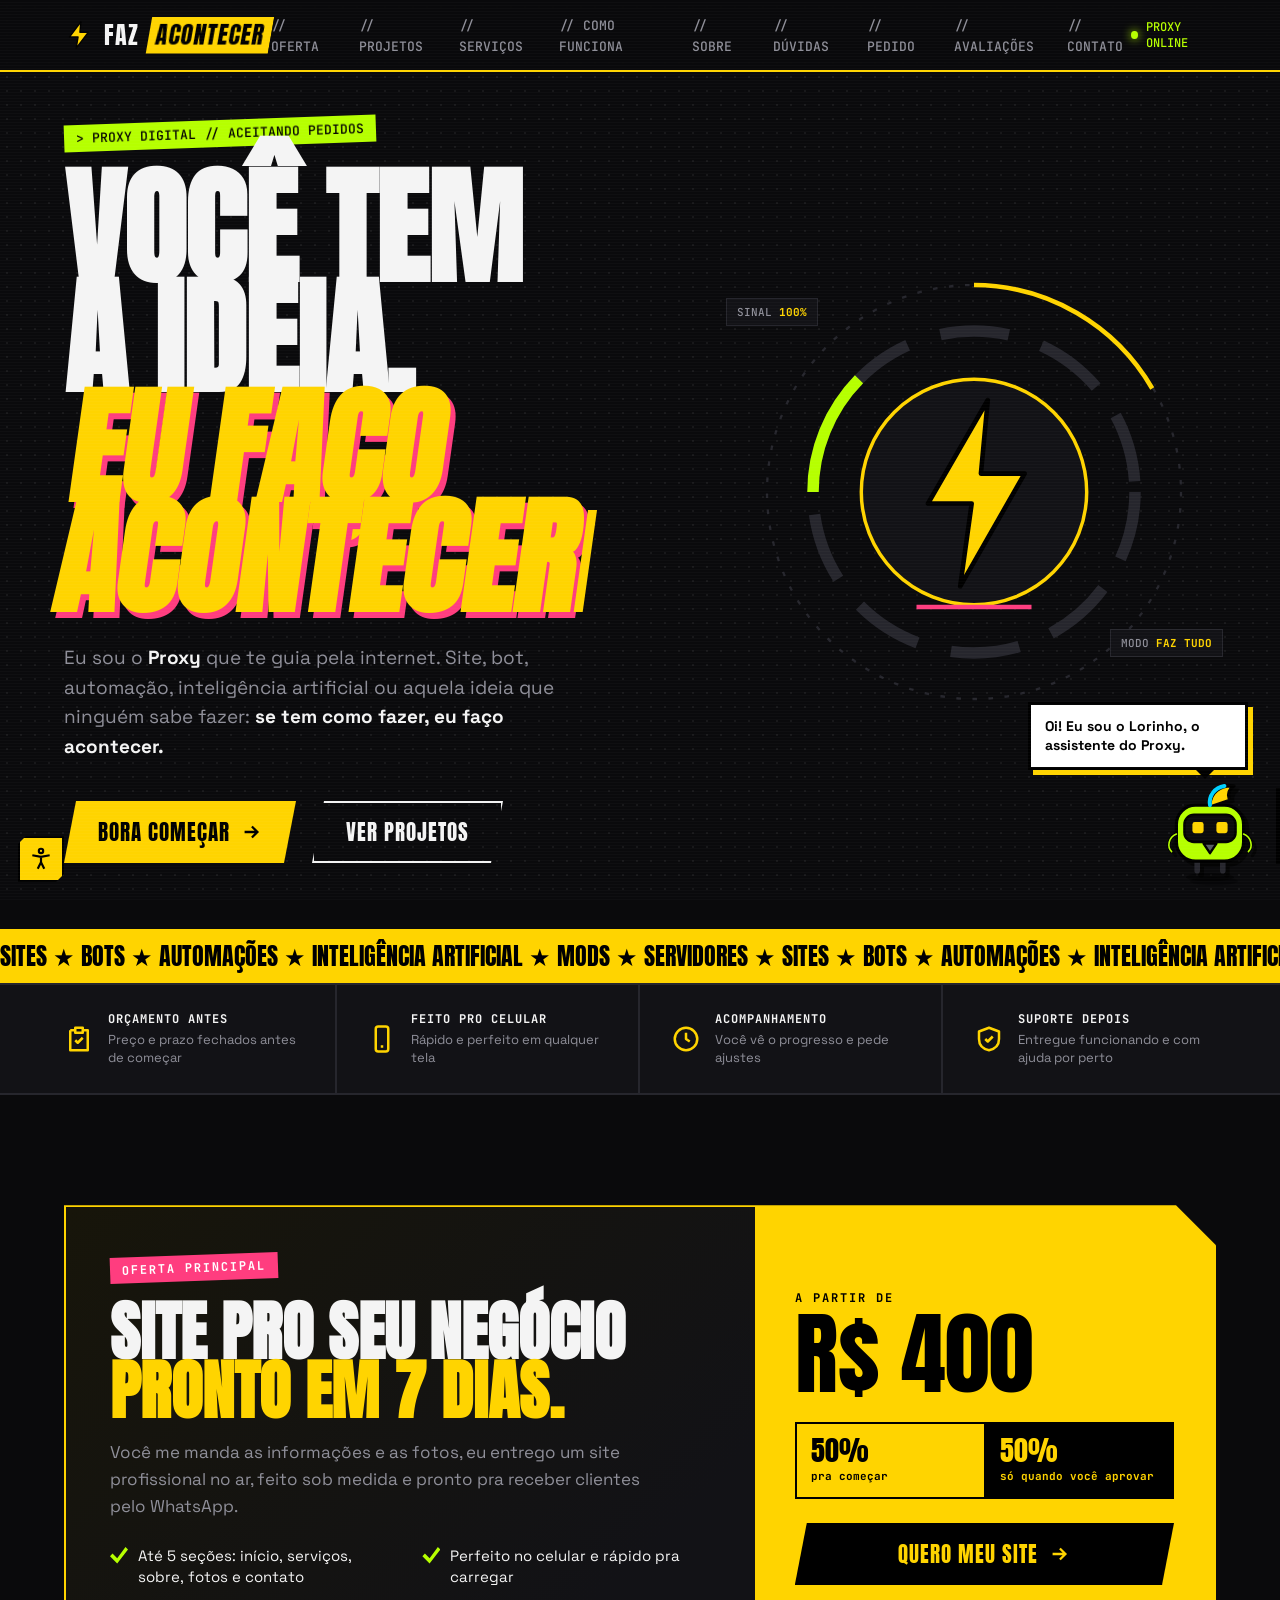
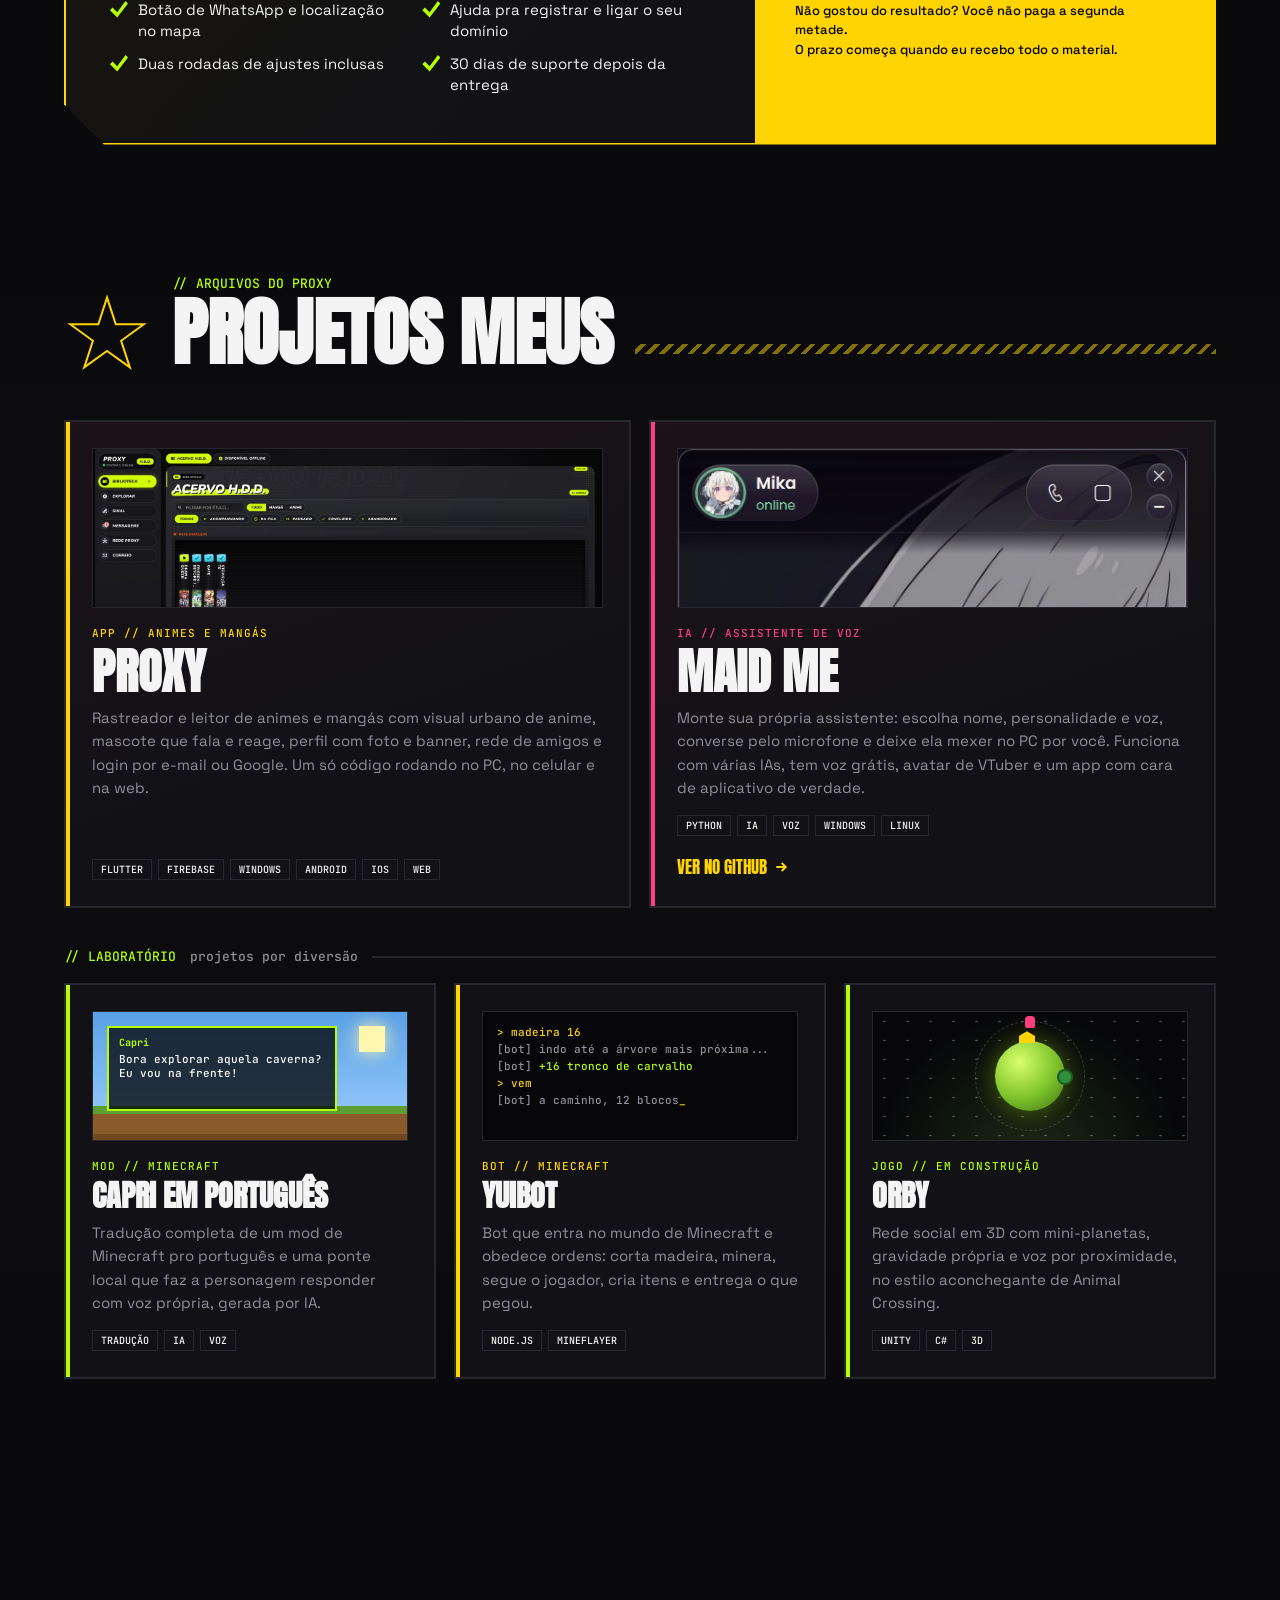
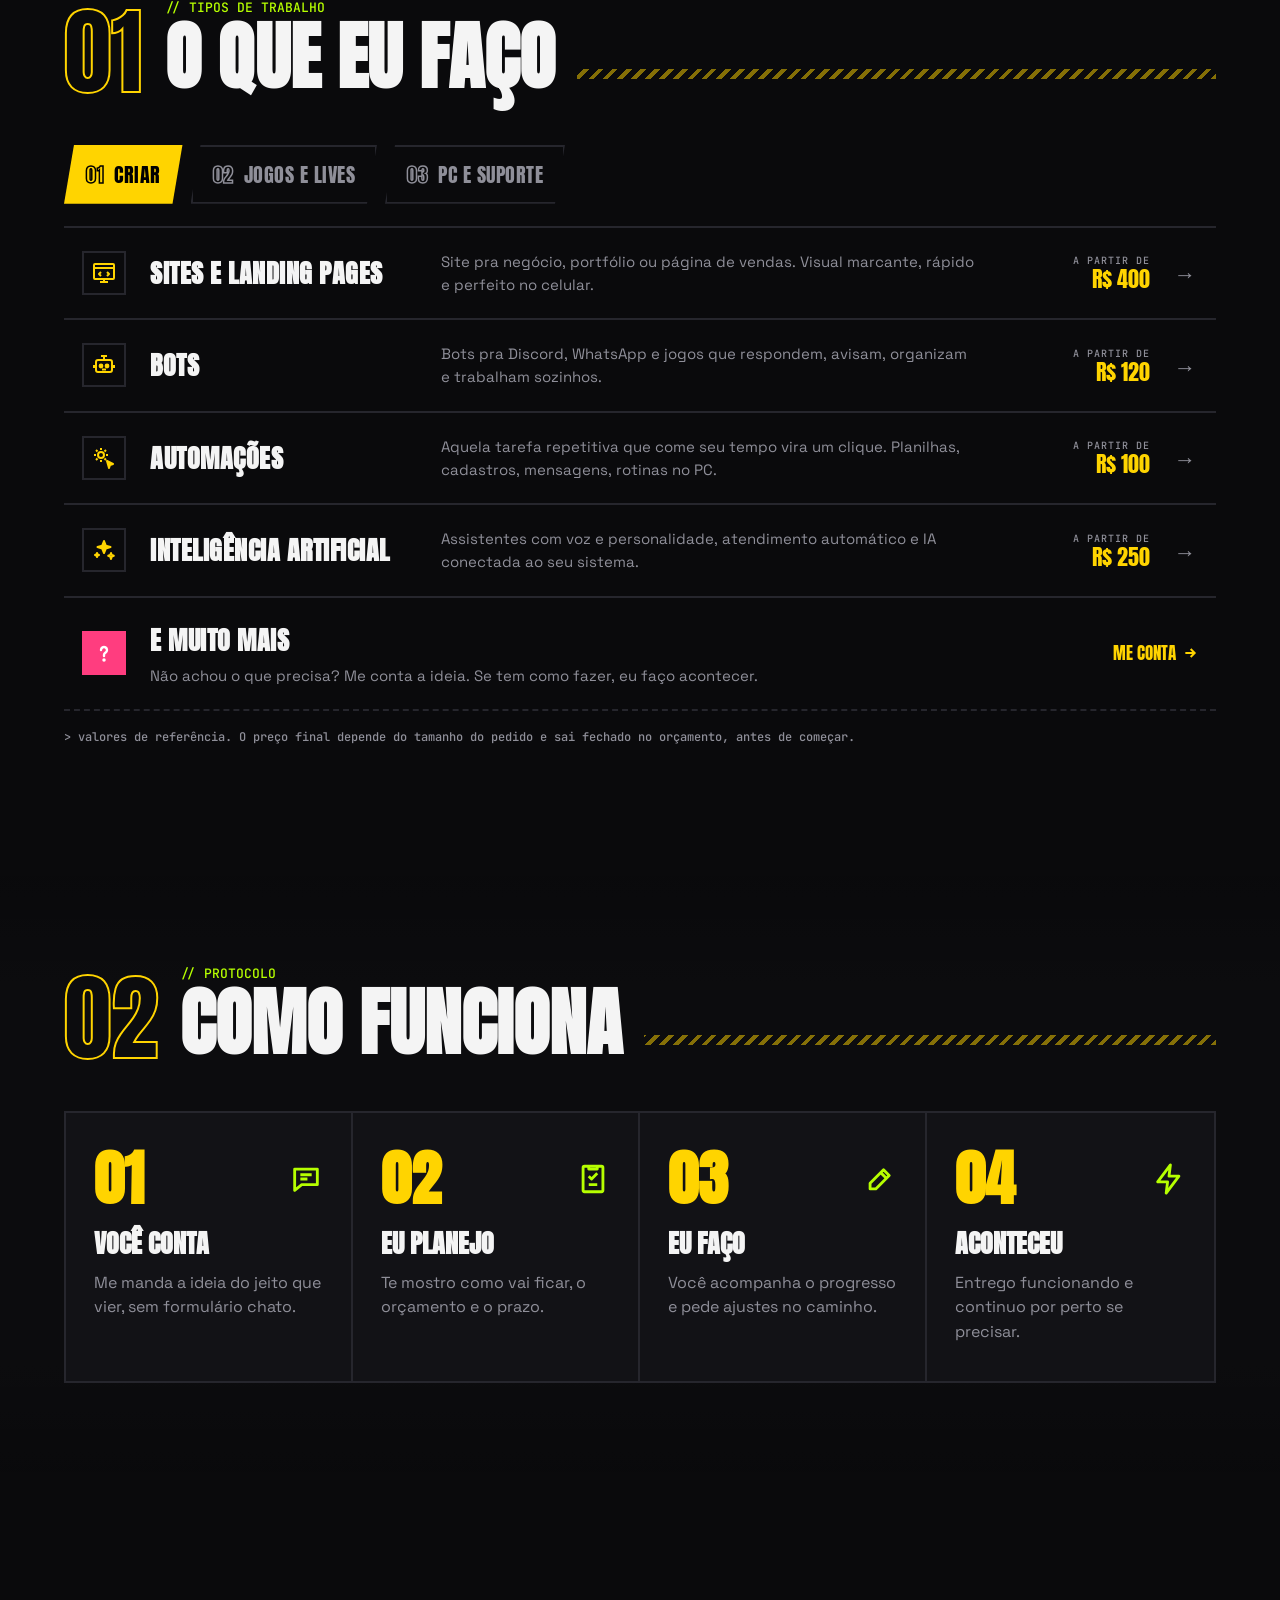
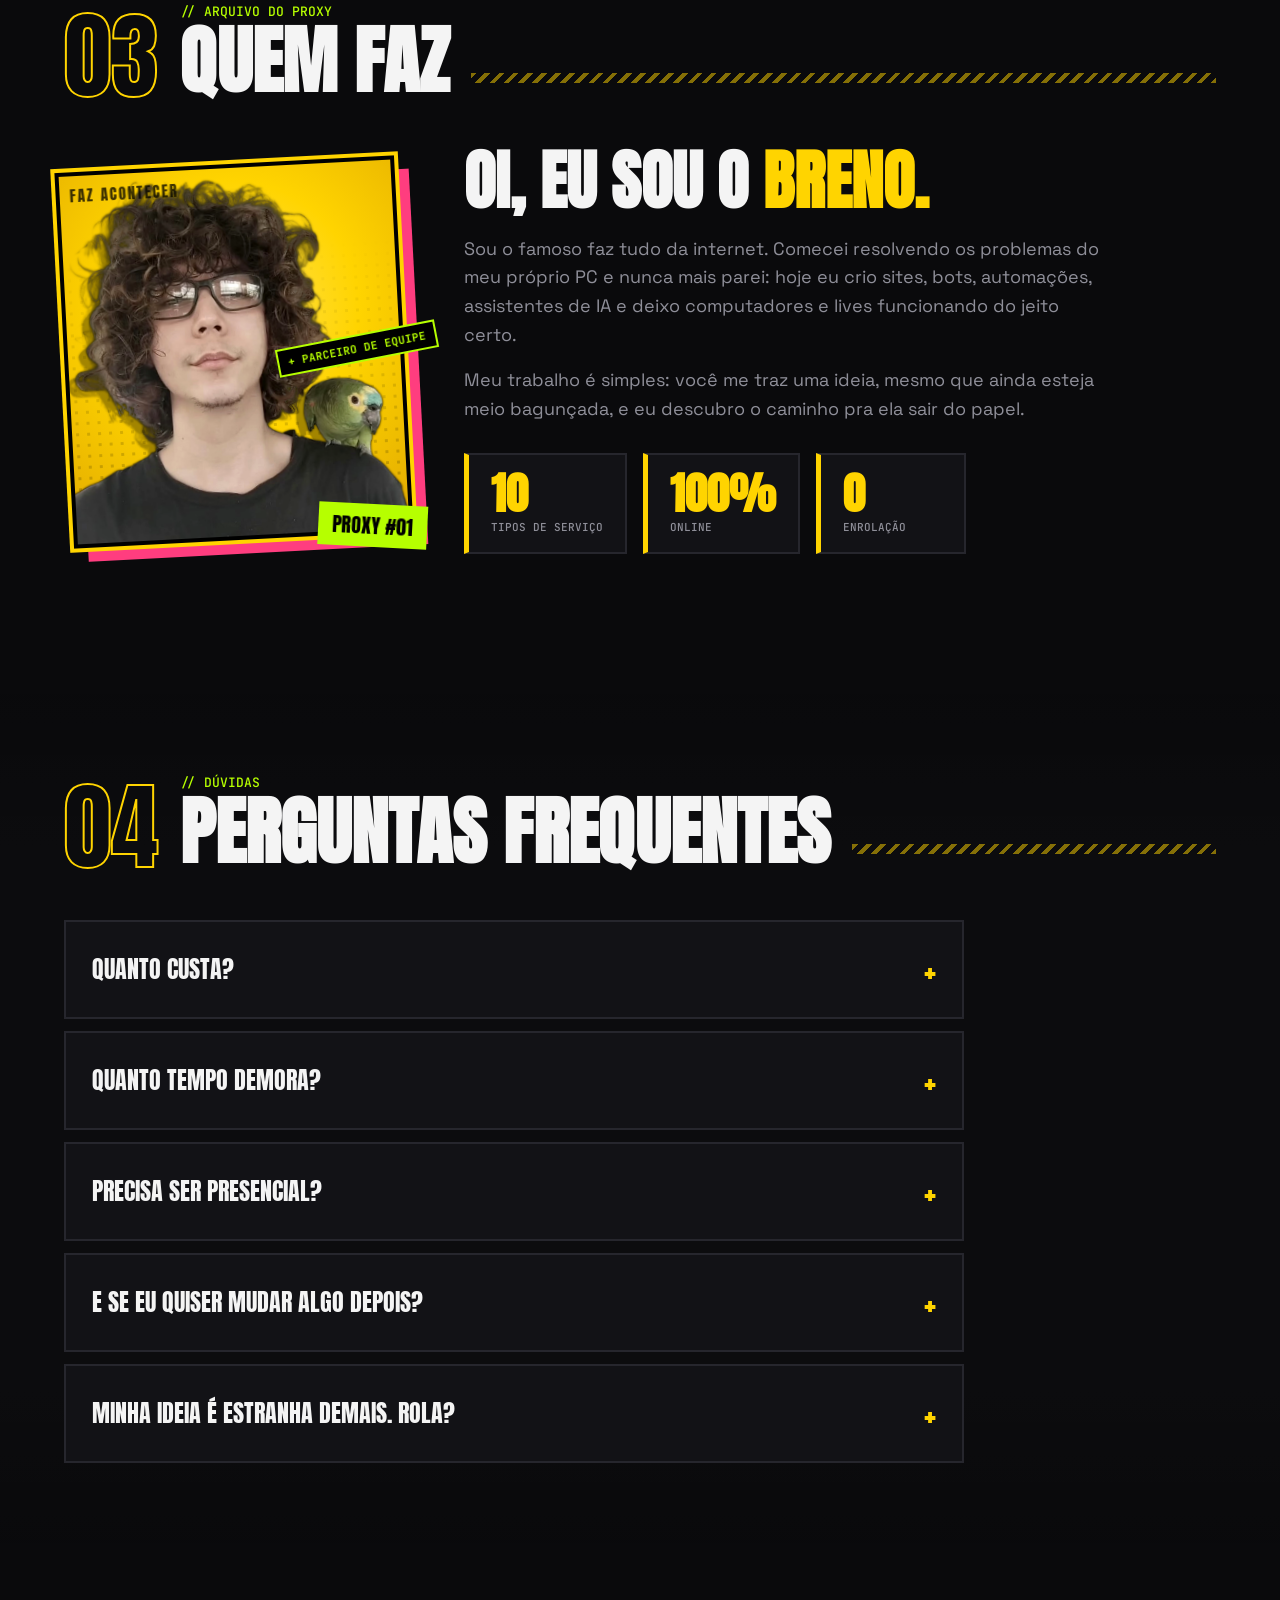
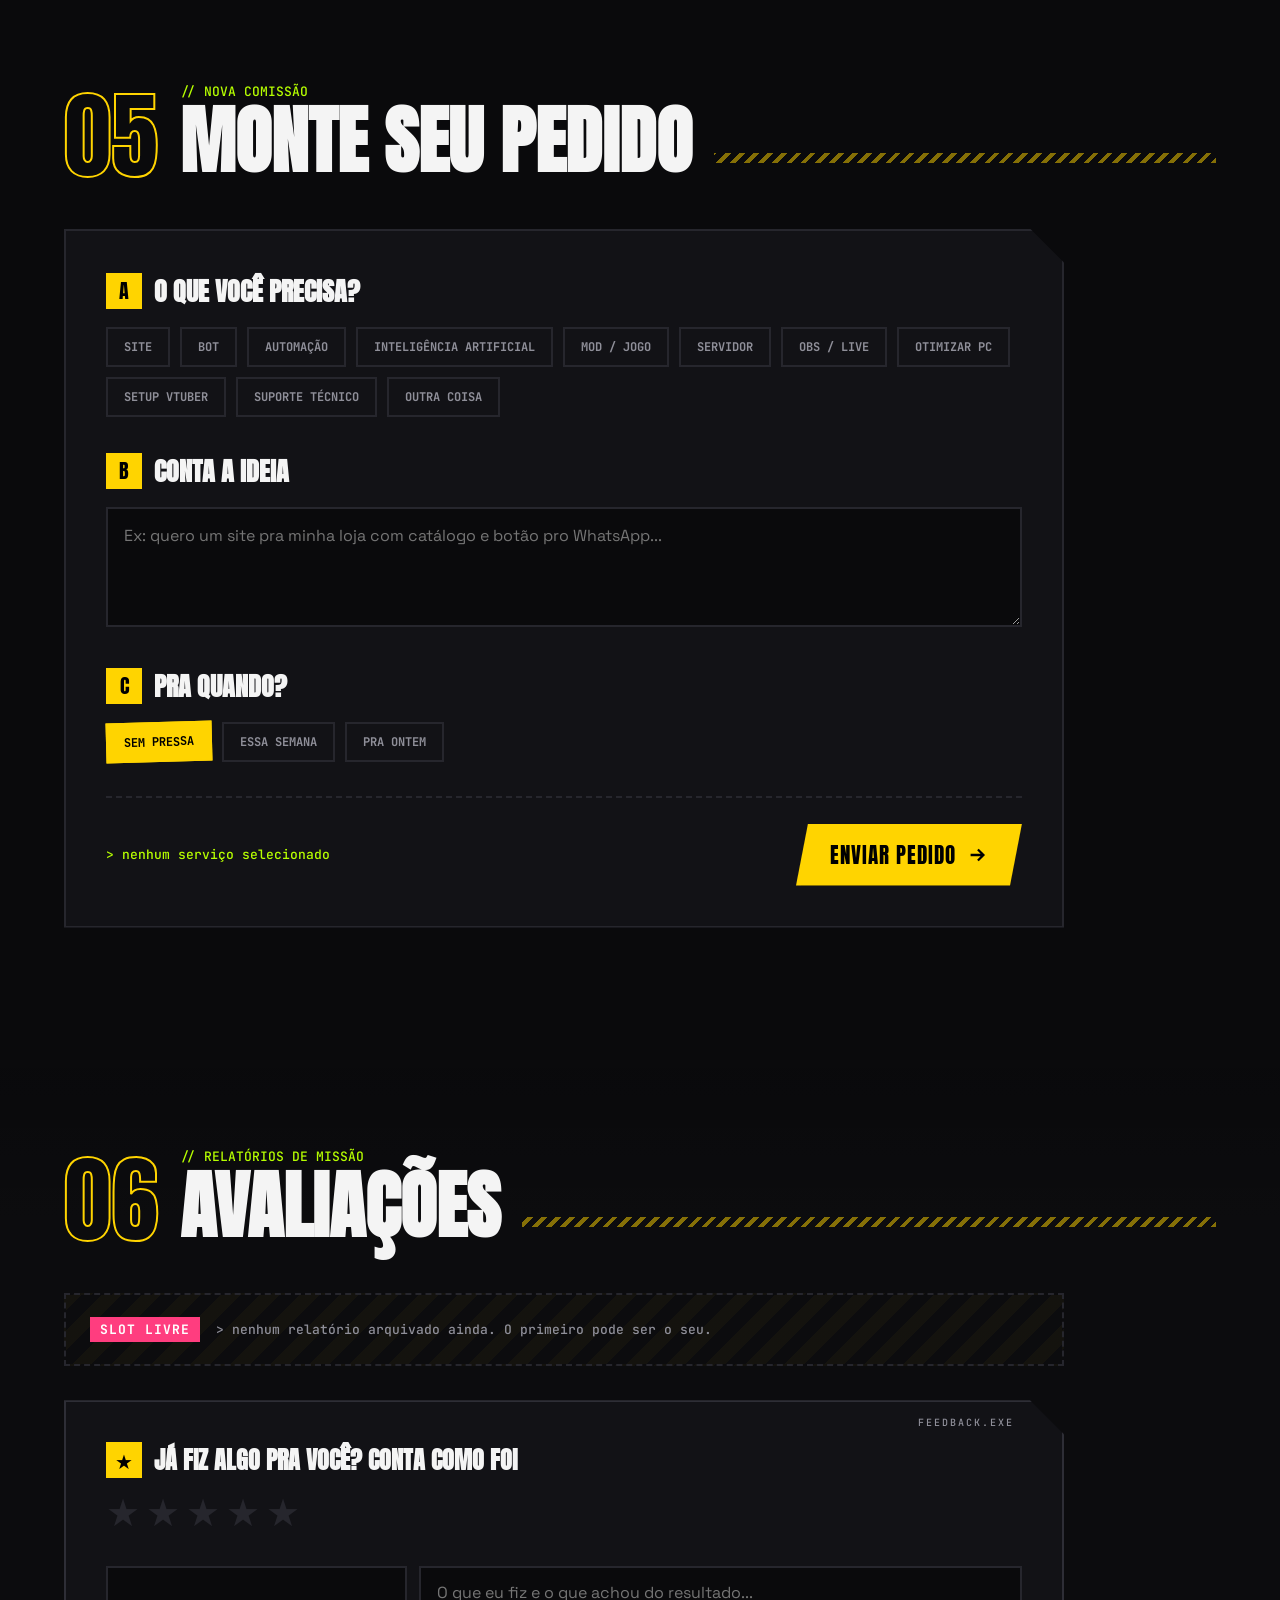
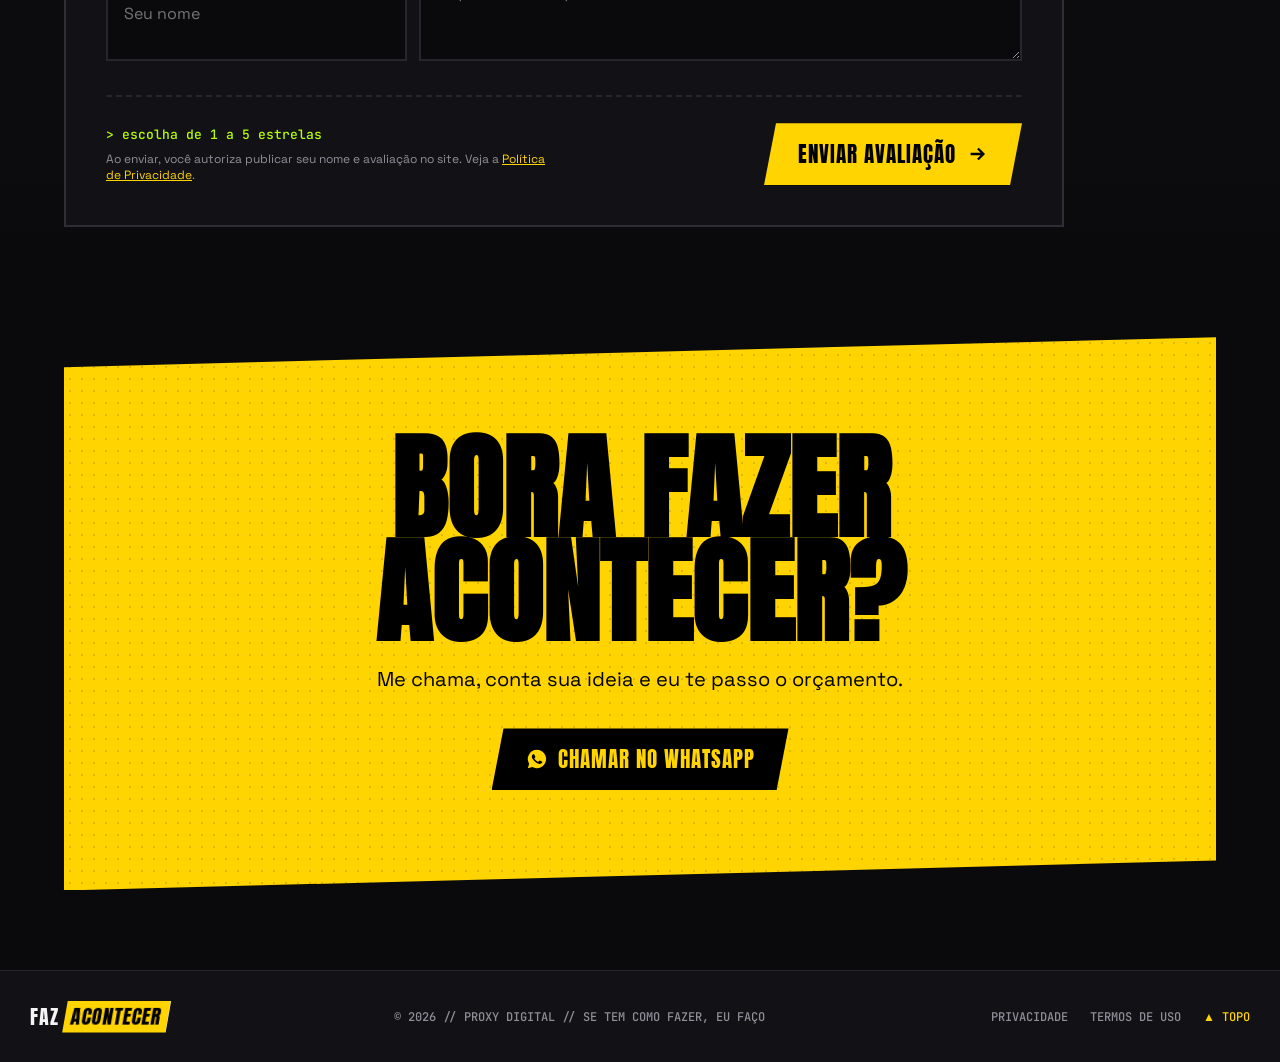
==== index.html @ e98693bf "Correcoes para celular, menu mobile, fontes locais e ajustes visuais" ====
<!DOCTYPE html>
<html lang="pt-BR">
<head>
<meta charset="UTF-8">
<meta name="viewport" content="width=device-width, initial-scale=1.0">
<title>FAZ ACONTECER // Proxy Digital</title>
<meta name="description" content="Sites, bots, automações, inteligência artificial e aquela ideia que ninguém sabe fazer. Me conta a ideia que eu faço acontecer.">
<meta name="theme-color" content="#ffd400">
<meta property="og:type" content="website">
<meta property="og:site_name" content="Faz Acontecer">
<meta property="og:title" content="FAZ ACONTECER // Você tem a ideia, eu faço acontecer">
<meta property="og:description" content="Sites, bots, automações e IA sob medida. Orçamento antes de começar.">
<meta property="og:image" content="https://fazacontecer.com.br/img/og.png">
<meta property="og:url" content="https://fazacontecer.com.br/">
<meta name="twitter:card" content="summary_large_image">
<link rel="icon" href="data:image/svg+xml,%3Csvg xmlns=%22http://www.w3.org/2000/svg%22 viewBox=%220 0 32 32%22%3E%3Cpath d=%22M18 2 6 18h9l-2 12 13-17h-9l1-11Z%22 fill=%22%23ffd400%22 stroke=%22%23000%22 stroke-width=%221.5%22/%3E%3C/svg%3E">
<link rel="preload" href="fonts/Anton-400-latin.woff2" as="font" type="font/woff2" crossorigin>
<link rel="stylesheet" href="fonts.css">
<style>
:root{
  --bg:#0a0a0c; --panel:#121216; --panel2:#18181d; --line:#26262d;
  --y:#ffd400; --g:#b6ff00; --pink:#ff3d7f; --txt:#f4f4f4; --mut:#8f8f99;
}
*{margin:0;padding:0;box-sizing:border-box}
html{scroll-behavior:smooth}
body{background:var(--bg);color:var(--txt);font-family:'Space Grotesk',sans-serif;overflow-x:hidden}
body::before{content:"";position:fixed;inset:0;pointer-events:none;z-index:999;
  background:repeating-linear-gradient(0deg,rgba(255,255,255,.022) 0 1px,transparent 1px 3px)}
body::after{content:"";position:fixed;inset:0;pointer-events:none;z-index:-1;opacity:.06;
  background-image:radial-gradient(#fff 1px,transparent 1.2px);background-size:14px 14px}
a{color:inherit;text-decoration:none}
svg{display:block}

/* NAV */
nav{position:fixed;top:0;left:0;right:0;z-index:50;display:flex;justify-content:space-between;align-items:center;
  padding:14px 5vw;background:rgba(10,10,12,.82);backdrop-filter:blur(10px);border-bottom:2px solid var(--y)}
.logo{font-family:'Anton';font-size:24px;letter-spacing:1px;display:flex;align-items:center;gap:10px}
.logo svg{width:30px;height:30px}
.logo span{background:var(--y);color:#000;padding:0 7px;transform:skew(-10deg);display:inline-block}
nav ul{display:flex;gap:30px;list-style:none}
nav ul a{font-family:'JetBrains Mono';font-size:13px;color:var(--mut);transition:.2s;position:relative}
nav ul a::after{content:"";position:absolute;left:0;bottom:-6px;width:0;height:2px;background:var(--y);transition:.25s}
nav ul a:hover{color:var(--y)} nav ul a:hover::after{width:100%}
.status{font-family:'JetBrains Mono';font-size:12px;color:var(--g);display:flex;align-items:center;gap:8px}
.status i{width:8px;height:8px;border-radius:50%;background:var(--g);box-shadow:0 0 10px var(--g);animation:pisca 1.2s infinite}
@keyframes pisca{50%{opacity:.2}}

/* HERO */
.hero{min-height:100vh;display:grid;grid-template-columns:1.3fr 1fr;align-items:center;gap:40px;padding:120px 5vw 120px;position:relative;overflow:hidden}
.tag{font-family:'JetBrains Mono';font-size:13px;color:#000;background:var(--g);display:inline-block;padding:5px 12px;transform:rotate(-2deg);margin-bottom:26px}
.hero h1{font-family:'Anton';font-size:clamp(64px,10vw,170px);line-height:.86;text-transform:uppercase;letter-spacing:-1px}
.hero h1 .l2{color:var(--y);display:block;transform:skew(-8deg);text-shadow:6px 6px 0 var(--pink);min-height:1.7em}
.glitch{position:relative;display:inline-block}
.glitch::before,.glitch::after{content:attr(data-t);position:absolute;inset:0}
.glitch::before{color:var(--g);clip-path:inset(0 0 60% 0);animation:gl 3.2s infinite steps(1)}
.glitch::after{color:var(--pink);clip-path:inset(60% 0 0 0);animation:gl 3.2s infinite reverse steps(1)}
@keyframes gl{0%,90%,98%,100%{transform:none;opacity:0}91%{opacity:1}92%{transform:translate(-6px,2px);opacity:1}94%{transform:translate(6px,-2px);opacity:1}96%{transform:translate(-3px,0);opacity:1}}
.glitch::before,.glitch::after{opacity:0}
.cursor{display:inline-block;width:.07em;height:.8em;background:var(--y);animation:pisca .8s infinite;margin-left:6px;vertical-align:baseline}
.hero p{max-width:540px;font-size:19px;line-height:1.55;color:var(--mut);margin:30px 0 40px}
.hero p b{color:var(--txt)}
.btns{display:flex;gap:16px;flex-wrap:wrap}
.btn{font-family:'Anton';font-size:21px;letter-spacing:1px;padding:15px 34px;clip-path:polygon(12px 0,100% 0,calc(100% - 12px) 100%,0 100%);transition:.2s;display:inline-flex;align-items:center;gap:10px}
.btn svg{width:22px;height:22px}
.btn.p{background:var(--y);color:#000}
.btn.p:hover{background:var(--g);transform:translateY(-3px)}
.btn.s{color:var(--txt);box-shadow:inset 0 0 0 2px var(--txt)}
.btn.s:hover{background:var(--txt);color:#000}

/* painel lateral estilo HUD */
.hud{position:relative;aspect-ratio:1;max-width:460px;justify-self:center;width:100%}
.hud svg{width:100%;height:100%}
.hud .spin{transform-origin:200px 200px;animation:gira 30s linear infinite}
.hud .spin2{transform-origin:200px 200px;animation:gira 18s linear infinite reverse}
@keyframes gira{to{transform:rotate(360deg)}}
.hud-lbl{position:absolute;font-family:'JetBrains Mono';font-size:11px;background:var(--panel);border:1px solid var(--line);padding:6px 10px;color:var(--mut)}
.hud-lbl b{color:var(--y)}

.faixa{position:absolute;bottom:0;left:0;width:100%;background:var(--y);color:#000;
  font-family:'Anton';font-size:24px;padding:9px 0;white-space:nowrap;overflow:hidden;z-index:2}
.faixa div{display:inline-block;animation:corre 22s linear infinite}
@keyframes corre{to{transform:translateX(-50%)}}

/* SEÇÕES */
section{padding:110px 5vw}
.sec-h{display:flex;align-items:flex-end;gap:22px;margin-bottom:54px;flex-wrap:wrap}
.sec-h .n{font-family:'Anton';font-size:96px;color:transparent;-webkit-text-stroke:2px var(--y);line-height:.8}
.sec-h h2{font-family:'Anton';font-size:clamp(40px,6vw,74px);text-transform:uppercase;line-height:.9}
.sec-h small{display:block;font-family:'JetBrains Mono';font-size:13px;color:var(--g);margin-bottom:8px}

/* painéis de trabalho */
.grid{display:grid;grid-template-columns:repeat(auto-fit,minmax(300px,1fr));gap:22px}
.card{background:linear-gradient(160deg,var(--panel2),var(--panel));border:2px solid var(--line);padding:30px;position:relative;transition:.3s;overflow:hidden;
  clip-path:polygon(0 0,calc(100% - 28px) 0,100% 28px,100% 100%,0 100%)}
.card::before{content:attr(data-n);position:absolute;right:18px;bottom:-14px;font-family:'Anton';font-size:120px;color:transparent;-webkit-text-stroke:1px var(--line);transition:.3s}
.card::after{content:"";position:absolute;top:0;right:0;width:28px;height:28px;background:var(--y);clip-path:polygon(0 0,100% 100%,100% 0);transition:.3s}
.card:hover{border-color:var(--y);transform:translateY(-6px)}
.card:hover::before{-webkit-text-stroke-color:var(--y);opacity:.35}
.ic{width:64px;height:64px;background:var(--y);color:#000;display:grid;place-items:center;margin-bottom:24px;
  clip-path:polygon(10px 0,100% 0,100% calc(100% - 10px),calc(100% - 10px) 100%,0 100%,0 10px);transition:.3s}
.ic svg{width:34px;height:34px}
.card:hover .ic{background:var(--g);transform:rotate(-6deg) scale(1.06)}
.card h3{font-family:'Anton';font-size:30px;text-transform:uppercase;margin-bottom:10px;letter-spacing:.5px}
.card p{color:var(--mut);line-height:1.55;position:relative}
.chips{display:flex;gap:8px;flex-wrap:wrap;margin-top:18px;position:relative}
.chips span{font-family:'JetBrains Mono';font-size:11px;border:1px solid var(--line);padding:4px 9px;color:var(--txt);background:rgba(255,255,255,.02)}
.ex{display:inline-flex;align-items:center;gap:6px;margin-top:18px;font-family:'Anton';font-size:17px;color:var(--y);position:relative}
.ex svg{width:16px;height:16px;transition:.2s}
.ex:hover svg{transform:translateX(4px)}

/* oferta */
#oferta{padding-bottom:20px}
.oferta{display:grid;grid-template-columns:1.5fr 1fr;border:2px solid var(--y);background:linear-gradient(135deg,#17150a,var(--panel) 55%);position:relative;
  clip-path:polygon(0 0,calc(100% - 40px) 0,100% 40px,100% 100%,40px 100%,0 calc(100% - 40px))}
.of-esq{padding:48px 44px}
.of-selo{display:inline-block;background:var(--pink);color:#fff;font:700 12px 'JetBrains Mono';letter-spacing:2px;padding:5px 12px;transform:rotate(-2deg);margin-bottom:22px}
.oferta h2{font-family:'Anton';font-size:clamp(40px,5vw,68px);text-transform:uppercase;line-height:.92;margin-bottom:18px}
.oferta h2 span{color:var(--y)}
.of-esq>p{color:var(--mut);font-size:17px;line-height:1.6;max-width:560px;margin-bottom:24px}
.of-inclui{list-style:none;display:grid;grid-template-columns:1fr 1fr;gap:12px 24px}
.of-inclui li{display:flex;gap:10px;font-size:15px;line-height:1.4}
.of-inclui li::before{content:"";flex:none;width:18px;height:18px;margin-top:1px;background:var(--g);clip-path:polygon(14% 44%,0 60%,40% 100%,100% 22%,86% 8%,40% 70%)}
.of-dir{background:var(--y);color:#000;padding:48px 40px;display:flex;flex-direction:column;justify-content:center}
.of-dir small{font:700 12px 'JetBrains Mono';letter-spacing:2px}
.of-preco{font-family:'Anton';font-size:clamp(64px,7vw,96px);line-height:1;margin:4px 0 22px}
.of-paga{display:grid;grid-template-columns:1fr 1fr;border:2px solid #000;margin-bottom:24px}
.of-paga div{padding:12px 14px}
.of-paga div+div{border-left:2px solid #000;background:#000;color:var(--y)}
.of-paga b{font-family:'Anton';font-size:28px;font-weight:400;display:block;line-height:1}
.of-paga span{font:700 11px 'JetBrains Mono'}
.of-dir .btn{background:#000;color:var(--y);justify-content:center;box-shadow:5px 5px 0 var(--pink)}
.of-dir .btn:hover{background:var(--pink);color:#fff}
.of-mini{font-size:13px;margin-top:16px;line-height:1.5;font-weight:500}
@media(max-width:900px){.oferta{grid-template-columns:1fr}.of-inclui{grid-template-columns:1fr}.of-esq,.of-dir{padding:34px 26px}}

/* projetos */.proj{display:grid;grid-template-columns:repeat(6,1fr);gap:18px}
.proj .pj{grid-column:span 2}
.lab-t{grid-column:1/-1;font-family:'JetBrains Mono';font-size:13px;color:var(--g);margin-top:22px;display:flex;align-items:center;gap:14px}
.lab-t span{color:var(--mut)}
.lab-t::after{content:"";flex:1;height:2px;background:var(--line)}
.pj{position:relative;background:var(--panel);border:2px solid var(--line);padding:26px;display:flex;flex-direction:column;transition:.25s;overflow:hidden}
.pj::before{content:"";position:absolute;left:0;top:0;bottom:0;width:4px;background:var(--c)}
.pj:hover{border-color:var(--c);transform:translate(-3px,-3px);box-shadow:6px 6px 0 var(--c)}
.proj .pj.grande{grid-column:span 3;background:linear-gradient(160deg,#1c1219,var(--panel) 60%)}
.pj-arte{color:var(--c);height:90px;margin-bottom:18px;border:1px solid var(--line);display:grid;place-items:center;
  background:repeating-linear-gradient(-45deg,transparent 0 10px,rgba(255,255,255,.02) 10px 20px)}
.pj.grande .pj-arte{height:160px}
.pj-arte svg{height:70%;width:auto}
.pj-arte.pj-foto{padding:0;overflow:hidden;place-items:stretch}
.pj-arte.pj-foto img{width:100%;height:100%;object-fit:cover;object-position:top left;transition:.5s}
.pj:hover .pj-arte.pj-foto img{transform:scale(1.04)}
.pj:hover .pj-arte svg{animation:gl .6s steps(1)}
.pj-tag{font-family:'JetBrains Mono';font-size:11px;color:var(--c);letter-spacing:1px;margin-bottom:8px}
.pj h3{font-family:'Anton';font-size:30px;text-transform:uppercase;line-height:1;margin-bottom:10px}
.pj.grande h3{font-size:48px}
.pj p{color:var(--mut);line-height:1.55;font-size:15px;flex:1}
.pj-stack{display:flex;flex-wrap:wrap;gap:6px;margin-top:16px}
.pj-stack span{font-family:'JetBrains Mono';font-size:10px;padding:3px 8px;border:1px solid var(--line);color:var(--txt)}
@media(max-width:1000px){.proj .pj,.proj .pj.grande{grid-column:span 3}}
@media(max-width:600px){.proj .pj,.proj .pj.grande{grid-column:1/-1}}

/* telas simuladas do laboratório */
.pj-arte.sim{position:relative;overflow:hidden;height:130px;place-items:stretch;display:block}
.sim-capri{background:linear-gradient(#5aa0e6,#9fd0ff)!important}
.mc-chao{position:absolute;left:0;right:0;bottom:0;height:34px;background:linear-gradient(#5c9e31 0 8px,#8a5a2b 8px);box-shadow:inset 0 -6px 0 rgba(0,0,0,.2)}
.mc-ceu{position:absolute;top:14px;right:22px;width:26px;height:26px;background:#fff6b0;box-shadow:0 0 18px #fff6b0}
.mc-balao{position:absolute;left:14px;top:14px;right:70px;background:rgba(0,0,0,.75);border:2px solid var(--g);padding:8px 10px;font:500 11px/1.35 'JetBrains Mono';color:#fff}
.mc-balao b{display:block;color:var(--g);font-size:10px;margin-bottom:2px}
.onda{display:flex;gap:3px;align-items:center;height:14px;margin-top:6px}
.onda i{width:3px;background:var(--g);animation:fala 1s ease-in-out infinite}
.onda i:nth-child(2n){animation-delay:.2s}.onda i:nth-child(3n){animation-delay:.4s}
@keyframes fala{0%,100%{height:3px}50%{height:14px}}
.sim-bot{background:#07070a!important}
.sim-bot pre{margin:0;padding:12px 14px;font:500 11px/1.55 'JetBrains Mono';color:var(--mut);white-space:pre-wrap}
.sim-bot .c{color:var(--y)} .sim-bot .g{color:var(--g)}
.sim-bot .cur{animation:pisca .8s infinite;color:var(--y)}
.sim-orby{background:radial-gradient(circle at 50% 120%,#1b2a14,#07070a 70%)!important}
.estrelas-bg{position:absolute;inset:0;background-image:radial-gradient(#fff 1px,transparent 1.3px);background-size:23px 19px;opacity:.25}
.planeta{position:absolute;left:50%;top:50%;width:70px;height:70px;margin:-35px 0 0 -35px;border-radius:50%;background:radial-gradient(circle at 35% 30%,#d8ff6a,#7cc22a 55%,#3d6e12);box-shadow:0 0 24px rgba(182,255,0,.35);animation:gira 14s linear infinite}
.casa{position:absolute;left:24px;top:-10px;width:16px;height:12px;background:var(--y);clip-path:polygon(50% 0,100% 40%,100% 100%,0 100%,0 40%)}
.arvore{position:absolute;right:-6px;top:30px;width:12px;height:12px;border-radius:50%;background:#2f8f3a;box-shadow:0 0 0 2px #1d5a24}
.orbita{position:absolute;left:50%;top:50%;width:110px;height:110px;margin:-55px 0 0 -55px;border:1px dashed rgba(255,255,255,.18);border-radius:50%;animation:gira 6s linear infinite reverse}
.boneco{position:absolute;left:50%;top:-6px;width:10px;height:12px;margin-left:-5px;background:var(--pink);border-radius:4px 4px 2px 2px}

/* trabalhos enxuto */.abas{display:grid;grid-template-columns:repeat(3,1fr);gap:0;margin-bottom:26px;border:2px solid var(--line)}
.abas button{background:var(--panel);color:var(--mut);border:none;border-right:2px solid var(--line);padding:20px 24px;cursor:pointer;text-align:left;
  font:400 26px 'Anton';letter-spacing:.5px;display:grid;grid-template-columns:auto 1fr;column-gap:14px;align-items:center;transition:.2s;position:relative}
.abas button:last-child{border-right:none}
.abas button b{font-weight:400;font-size:34px;color:transparent;-webkit-text-stroke:1.5px var(--mut);grid-row:span 2;transition:.2s}
.abas button small{font:500 11px 'JetBrains Mono';color:var(--mut);letter-spacing:.5px}
.abas button:hover{color:var(--txt)}
.abas button[aria-selected="true"]{background:var(--y);color:#000}
.abas button[aria-selected="true"] b{-webkit-text-stroke-color:#000}
.abas button[aria-selected="true"] small{color:#000}
.abas button[aria-selected="true"]::after{content:"";position:absolute;left:50%;bottom:-12px;margin-left:-10px;border:10px solid transparent;border-top-color:var(--y);border-bottom:0}
#grid-trab{grid-template-columns:repeat(2,1fr);gap:14px}
#grid-trab .card{display:grid;grid-template-columns:52px 1fr;column-gap:20px;align-items:start;padding:24px 26px;animation:entra .35s both}
#grid-trab .card[hidden]{display:none}
#grid-trab .card::before{display:none}
#grid-trab .card::after{width:18px;height:18px}
#grid-trab .ic{width:52px;height:52px;margin:0;grid-row:span 2}
#grid-trab .ic svg{width:28px;height:28px}
#grid-trab .card h3{font-size:24px;margin-bottom:6px}
#grid-trab .card p{font-size:15px}
#grid-trab .chips{display:none}
#grid-trab .preco{grid-column:2;margin-top:12px;font-family:'Anton';font-size:22px;color:var(--y);display:flex;align-items:baseline;gap:8px}
#grid-trab .preco small{font:500 10px 'JetBrains Mono';color:var(--mut);letter-spacing:1px}
.nota-preco{margin-top:18px;font-family:'JetBrains Mono';font-size:12px;color:var(--mut)}
#grid-trab .card.mais{grid-column:1/-1;grid-template-columns:52px 1fr auto;align-items:center;border-style:dashed;background:transparent}
#grid-trab .card.mais{clip-path:none;padding:22px 26px}
#grid-trab .card.mais::after{display:none}
#grid-trab .card.mais .ic{grid-column:1;grid-row:1/3}
#grid-trab .card.mais h3{grid-column:2;grid-row:1}
#grid-trab .card.mais p{grid-column:2;grid-row:2}
#grid-trab .card.mais .ex{margin:0;grid-row:1/3;grid-column:3;align-self:center}
@keyframes entra{from{opacity:0;transform:translateY(12px)}}
@media(max-width:800px){.abas{grid-template-columns:1fr}.abas button{border-right:none;border-bottom:2px solid var(--line)}.abas button::after{display:none}#grid-trab{grid-template-columns:1fr}
  #grid-trab .card.mais{grid-template-columns:52px 1fr}#grid-trab .card.mais .ex{grid-row:auto;grid-column:2;margin-top:10px}}

/* serviços em lista estilo menu */
.abas{display:flex;gap:8px;border:none;margin-bottom:22px;flex-wrap:wrap}
.abas button{display:flex;align-items:center;gap:10px;border:2px solid var(--line)!important;background:transparent;padding:12px 20px;font-size:20px;clip-path:polygon(10px 0,100% 0,calc(100% - 10px) 100%,0 100%)}
.abas button b{font-size:20px;grid-row:auto}
.abas button small{display:none}
.abas button[aria-selected="true"]{border-color:var(--y)!important}
.abas button[aria-selected="true"]::after{display:none}
#grid-trab{display:block;border-top:2px solid var(--line)}
#grid-trab .card{display:grid;grid-template-columns:44px minmax(180px,1fr) 2fr 150px 24px;gap:0 24px;align-items:center;padding:22px 18px;
  background:none;border:none;border-bottom:2px solid var(--line);clip-path:none;transform:none;box-shadow:none;transition:background .2s,color .2s;position:relative}
#grid-trab .card::after{display:none}
#grid-trab .card::before{display:block;content:"";position:absolute;left:0;top:0;bottom:0;width:0;background:var(--y);transition:width .3s cubic-bezier(.2,.8,.2,1);z-index:0;-webkit-text-stroke:0;font-size:0}
#grid-trab .card>*{position:relative;z-index:1}
#grid-trab .card:hover::before{width:100%}
#grid-trab .card:hover{background:none;transform:none}
#grid-trab .ic{width:44px;height:44px;background:none;color:var(--y);grid-row:auto;clip-path:none;border:2px solid var(--line);transition:.2s}
#grid-trab .ic svg{width:24px;height:24px}
#grid-trab .card:hover .ic{color:#000;border-color:#000;transform:none;background:none}
#grid-trab .card h3{margin:0;font-size:26px;transition:color .2s}
#grid-trab .card p{font-size:15px;margin:0;transition:color .2s}
#grid-trab .preco{grid-column:auto;margin:0;justify-content:flex-end;flex-direction:column;align-items:flex-end;gap:0;line-height:1.1}
#grid-trab .card::marker{content:none}
#grid-trab .card:hover h3,#grid-trab .card:hover p,#grid-trab .card:hover .preco,#grid-trab .card:hover .preco small{color:#000}
#grid-trab .seta{color:var(--mut);font-family:'Anton';font-size:22px;transition:.2s}
#grid-trab .card:hover .seta{color:#000;transform:translateX(4px)}
#grid-trab .card.mais{grid-template-columns:44px 1fr auto;border:none;border-bottom:2px dashed var(--line);background:none;padding:22px 18px}
#grid-trab .card.mais .ic{background:none;color:var(--pink);border-color:var(--pink)}
#grid-trab .card.mais h3{grid-column:2;grid-row:1}
#grid-trab .card.mais p{grid-column:2;grid-row:2;margin-top:4px}
#grid-trab .card.mais::before{background:var(--pink)}
#grid-trab .card.mais:hover h3,#grid-trab .card.mais:hover p,#grid-trab .card.mais:hover .ex{color:#fff}
#grid-trab .card.mais:hover .ic{color:#fff;border-color:#fff}
@media(max-width:900px){
  #grid-trab .card{grid-template-columns:44px 1fr auto;gap:6px 16px;padding:18px 10px}
  #grid-trab .card .ic{grid-row:1/3}
  #grid-trab .card h3{grid-column:2}
  #grid-trab .card p{grid-column:2/4;grid-row:2}
  #grid-trab .preco{grid-column:3;grid-row:1}
  #grid-trab .seta{display:none}
  .abas button{flex:1;justify-content:center;font-size:17px;padding:10px 12px}
}

/* como funciona */.passos{display:grid;grid-template-columns:repeat(auto-fit,minmax(220px,1fr));border:2px solid var(--line);background:var(--panel)}
.passo{padding:36px 28px;border-right:2px solid var(--line);transition:.25s}
.passo:hover{background:var(--panel2)}
.passo:last-child{border-right:none}
.passo .top{display:flex;justify-content:space-between;align-items:center}
.passo b{font-family:'Anton';font-size:60px;color:var(--y);line-height:1}
.passo svg{width:34px;height:34px;color:var(--g)}
.passo h4{font-family:'Anton';font-size:26px;text-transform:uppercase;margin:14px 0 8px}
.passo p{color:var(--mut);line-height:1.55}

/* sobre */
.sobre{display:grid;grid-template-columns:340px 1fr;gap:60px;align-items:center}
.perfil{position:relative;transform:rotate(-3deg);transition:.3s}
.perfil:hover{transform:rotate(0) scale(1.02)}
.foto{position:relative;border:4px solid #000;outline:4px solid var(--y);box-shadow:14px 14px 0 var(--pink);overflow:hidden;aspect-ratio:1035/1144;
  background:radial-gradient(circle at 50% 38%,#ffe45c 0,#ffd400 45%,#e0a800 100%)}
.foto::before{content:"";position:absolute;inset:0;opacity:.22;background-image:radial-gradient(#000 1.4px,transparent 1.6px);background-size:11px 11px;
  -webkit-mask:linear-gradient(180deg,transparent 20%,#000);mask:linear-gradient(180deg,transparent 20%,#000)}
.foto img{position:relative;width:100%;height:100%;object-fit:cover;object-position:bottom;display:block;
  filter:contrast(1.06) drop-shadow(0 0 1px #000) drop-shadow(-8px 6px 0 rgba(0,0,0,.35))}
.foto::after{content:"FAZ ACONTECER";position:absolute;left:10px;top:8px;font-family:'Anton';font-size:15px;color:#000;letter-spacing:2px;opacity:.75}
.selo2{position:absolute;top:47%;right:-34px;background:#000;color:var(--g);border:2px solid var(--g);font-family:'JetBrains Mono';font-weight:700;font-size:11px;padding:5px 9px;transform:rotate(-8deg)}
.selo{position:absolute;bottom:-14px;right:-14px;background:var(--g);color:#000;font-family:'Anton';font-size:20px;padding:6px 14px;transform:rotate(6deg)}
.sobre-txt h3{font-family:'Anton';font-size:clamp(40px,5vw,64px);text-transform:uppercase;line-height:1;margin-bottom:22px}
.sobre-txt h3 span{color:var(--y)}
.sobre-txt p{color:var(--mut);font-size:18px;line-height:1.6;margin-bottom:16px;max-width:640px}
.stats{display:flex;gap:16px;margin-top:30px;flex-wrap:wrap}
.stats div{background:var(--panel);border:2px solid var(--line);border-left:5px solid var(--y);padding:16px 22px;min-width:150px}
.stats b{font-family:'Anton';font-size:44px;color:var(--y);display:block;line-height:1}
.stats span{font-family:'JetBrains Mono';font-size:11px;color:var(--mut)}

/* faq */
.faq{display:grid;gap:12px;max-width:900px}
.faq details{background:var(--panel);border:2px solid var(--line);transition:.2s}
.faq details[open]{border-color:var(--y)}
.faq summary{list-style:none;cursor:pointer;padding:22px 26px;font-family:'Anton';font-size:24px;text-transform:uppercase;display:flex;justify-content:space-between;align-items:center}
.faq summary::-webkit-details-marker{display:none}
.faq summary::after{content:"+";font-size:34px;color:var(--y);transition:.25s}
.faq details[open] summary::after{transform:rotate(45deg);color:var(--pink)}
.faq details p{padding:0 26px 24px;color:var(--mut);line-height:1.6;font-size:17px}

/* polimento geral */
::selection{background:var(--y);color:#000}
::-webkit-scrollbar{width:10px}
::-webkit-scrollbar-track{background:var(--bg)}
::-webkit-scrollbar-thumb{background:var(--line);border:2px solid var(--bg)}
::-webkit-scrollbar-thumb:hover{background:var(--y)}
:focus-visible{outline:2px dashed var(--g);outline-offset:4px}
#progresso{position:fixed;top:0;left:0;height:3px;width:0;z-index:51;background:linear-gradient(90deg,var(--y),var(--g),var(--pink));box-shadow:0 0 10px var(--y)}
nav ul a.ativo{color:var(--y)} nav ul a.ativo::after{width:100%}
.sec-h{position:relative}
.sec-h::after{content:"";flex:1;min-width:60px;height:10px;margin-bottom:12px;opacity:.5;
  background:repeating-linear-gradient(-45deg,var(--y) 0 4px,transparent 4px 10px)}
section:nth-of-type(even){background:linear-gradient(180deg,transparent,rgba(255,255,255,.012) 20%,rgba(255,255,255,.012) 80%,transparent)}
.card:hover{box-shadow:8px 8px 0 rgba(255,212,0,.18)}
.btn.p{box-shadow:5px 5px 0 #000}
.btn:active{transform:translate(2px,2px)}
.passo:hover b{color:var(--g);text-shadow:3px 3px 0 var(--pink)}
.passo b{transition:.2s}
.faq summary{transition:.2s}
.faq summary:hover{color:var(--y);padding-left:32px}
.stats div{transition:.2s}
.stats div:hover{transform:translateY(-4px);border-left-color:var(--g)}
footer{display:flex;justify-content:space-between;align-items:center;gap:16px;flex-wrap:wrap;padding:28px 5vw;background:var(--panel)}
.f-logo{font-family:'Anton';font-size:20px;color:var(--txt);letter-spacing:1px}
.f-logo b{background:var(--y);color:#000;padding:0 6px;font-weight:400;display:inline-block;transform:skew(-10deg)}
.f-topo{color:var(--y);transition:.2s} .f-topo:hover{color:var(--g)}
@media(max-width:600px){footer{justify-content:center;text-align:center}.sec-h::after{display:none}}
@media(prefers-reduced-motion:reduce){*,*::before,*::after{animation-duration:.01ms!important;transition-duration:.01ms!important}}

/* garantias */
.garantias{display:grid;grid-template-columns:repeat(4,1fr);border-top:2px solid var(--line);border-bottom:2px solid var(--line);background:var(--panel)}
.garantias div{display:flex;gap:14px;align-items:center;padding:26px 2.4vw;border-right:2px solid var(--line);transition:.2s}
.garantias{padding:0 2.6vw}
.garantias div:last-child{border-right:none}
.garantias div:hover{background:var(--panel2)}
.garantias svg{width:30px;height:30px;color:var(--y);flex:none}
.garantias span{font-size:13px;color:var(--mut);line-height:1.4}
.garantias b{display:block;font-family:'JetBrains Mono';font-size:12px;color:var(--txt);letter-spacing:1px;margin-bottom:3px}
@media(max-width:900px){.garantias{grid-template-columns:1fr 1fr}.garantias div{padding:20px 5vw!important;border-bottom:2px solid var(--line)}}
@media(max-width:600px){.garantias{grid-template-columns:1fr}.garantias div{border-right:none}}

.aviso-lgpd{font-size:12px;color:var(--mut);margin-top:8px;max-width:440px}.aviso-lgpd a{color:var(--y);text-decoration:underline}
/* menu celular */
#menu-btn{display:none;background:none;border:2px solid var(--y);width:44px;height:40px;cursor:pointer;flex-direction:column;justify-content:center;gap:5px;padding:0 10px}
#menu-btn span{display:block;height:2px;background:var(--y);transition:.25s}
#menu-btn[aria-expanded="true"] span:nth-child(1){transform:translateY(7px) rotate(45deg)}
#menu-btn[aria-expanded="true"] span:nth-child(2){opacity:0}
#menu-btn[aria-expanded="true"] span:nth-child(3){transform:translateY(-7px) rotate(-45deg)}
@media(max-width:600px){
  #menu-btn{display:flex}
  nav .status{display:none}
  nav ul{display:flex;position:fixed;top:68px;left:0;right:0;flex-direction:column;gap:0;background:rgba(10,10,12,.97);border-bottom:2px solid var(--y);
    transform:translateY(-120%);visibility:hidden;transition:transform .3s,visibility .3s}
  nav ul.aberto{transform:none;visibility:visible}
  nav ul a{display:block;padding:16px 6vw;font-size:15px;border-top:1px solid var(--line)}
  nav ul a::after{display:none}
  .abas{flex-wrap:nowrap}
  .abas button{font-size:15px;padding:10px 8px;gap:6px;white-space:nowrap;min-width:0}
  .abas button b{display:none}
  .abas button{flex:1;justify-content:center;font-size:14px;padding:11px 4px;letter-spacing:0}
  .aval-vazio{flex-direction:column;align-items:flex-start;gap:10px}
  .aval-form::after{display:none}
  #grid-trab .card h3{font-size:21px}
  #grid-trab .card .ic{grid-row:1;align-self:start;width:40px;height:40px}
  #grid-trab .card p{grid-column:1/4}
  #grid-trab .preco{font-size:19px}
  #grid-trab .card.mais{grid-template-columns:40px 1fr}
  #grid-trab .card.mais p{grid-column:1/3;grid-row:2}
  #grid-trab .card.mais .ex{grid-column:1/3;grid-row:3}
  .hero h1{font-size:clamp(54px,16vw,80px)}
  .pj.grande .pj-arte{height:180px}
  .oferta{clip-path:polygon(0 0,calc(100% - 24px) 0,100% 24px,100% 100%,24px 100%,0 calc(100% - 24px))}
}
@media(max-width:900px) and (min-width:601px){.abas button{font-size:18px}}

/* acessibilidade */
.pular{position:fixed;left:12px;top:-60px;z-index:3000;background:var(--y);color:#000;font-weight:700;padding:10px 16px;transition:top .2s}
.pular:focus{top:12px}
.f-links{display:flex;gap:22px;flex-wrap:wrap;justify-content:center}
.f-links a:not(.f-topo){color:var(--mut);transition:.2s} .f-links a:not(.f-topo):hover{color:var(--y)}
#a11y-btn{position:fixed;left:18px;bottom:18px;z-index:61;width:46px;height:46px;border:2px solid #000;background:var(--y);color:#000;cursor:pointer;
  display:grid;place-items:center;box-shadow:4px 4px 0 #000;clip-path:polygon(8px 0,100% 0,100% calc(100% - 8px),calc(100% - 8px) 100%,0 100%,0 8px)}
#a11y-btn svg{width:26px;height:26px}
#a11y-btn:hover{background:var(--g)}
#a11y{position:fixed;left:18px;bottom:76px;z-index:61;background:var(--panel);border:2px solid var(--y);box-shadow:6px 6px 0 #000;padding:16px;display:grid;gap:8px;min-width:210px}
#a11y[hidden]{display:none}
#a11y b{font-family:'JetBrains Mono';font-size:11px;letter-spacing:2px;color:var(--g);margin-bottom:4px}
#a11y button{font:700 13px 'Space Grotesk';text-align:left;padding:10px 12px;background:var(--bg);color:var(--txt);border:2px solid var(--line);cursor:pointer}
#a11y button:hover{border-color:var(--txt)}
#a11y button[aria-pressed="true"]{background:var(--y);color:#000;border-color:var(--y)}
html.fonte body{zoom:1.15}
html.contraste{--mut:#e6e6e6;--line:#6a6a75;--panel:#000;--panel2:#000;--bg:#000}
html.contraste body::before,html.contraste body::after{display:none}
html.links a:not(.btn){text-decoration:underline!important;text-underline-offset:4px}
html.calmo *,html.calmo *::before,html.calmo *::after{animation:none!important;transition:none!important}
html.calmo .rv{opacity:1;transform:none}
@media(max-width:600px){#a11y-btn{left:12px;bottom:12px;width:42px;height:42px}}

/* abertura TV */
#boot{position:fixed;inset:0;z-index:2000;background:#000;display:grid;place-items:center;cursor:pointer;overflow:hidden}
#boot canvas{position:absolute;inset:0;width:100%;height:100%;opacity:.12;animation:acalma 1.2s .4s forwards}
@keyframes acalma{to{opacity:.04}}
#boot::after{content:"";position:absolute;inset:0;pointer-events:none;background:radial-gradient(ellipse at center,transparent 40%,#000 100%)}
#boot.fim{animation:desliga .55s cubic-bezier(.7,0,.3,1) forwards}
@keyframes desliga{0%{clip-path:inset(0 0 0 0)}60%{clip-path:inset(49.6% 0 49.6% 0);filter:brightness(1.4)}100%{clip-path:inset(50% 50% 50% 50%);filter:brightness(1.6)}}
.boot-c{position:relative;text-align:center;opacity:0;animation:liga .5s .5s forwards}
@keyframes liga{0%{opacity:0;transform:scaleY(.02) scaleX(1.4)}60%{opacity:1;transform:scaleY(1.1)}100%{opacity:1;transform:none}}
.boot-ch{position:fixed;top:24px;left:28px;font-family:'JetBrains Mono';color:var(--g);font-size:18px;text-shadow:0 0 8px var(--g)}
.boot-logo{font-family:'Anton';font-size:clamp(40px,8vw,90px);display:flex;align-items:center;gap:14px;color:#fff;text-shadow:3px 0 var(--pink),-3px 0 #00d1ff}
.boot-logo svg{width:1em;height:1em}
.boot-logo span{background:var(--y);color:#000;padding:0 12px;transform:skew(-10deg);display:inline-block;text-shadow:none}
.boot-bar{width:min(340px,70vw);height:10px;border:2px solid var(--y);margin:26px auto 12px;padding:2px}
.boot-bar i{display:block;height:100%;width:0;background:var(--y);animation:carrega 1.3s .8s steps(12) forwards}
@keyframes carrega{to{width:100%}}
.boot-t{font-family:'JetBrains Mono';font-size:13px;color:var(--mut);letter-spacing:2px}
.boot-skip{position:fixed;bottom:22px;right:26px;font-family:'JetBrains Mono';font-size:11px;color:#555}

/* contador */
.contador{margin-top:30px;display:inline-flex;align-items:center;gap:10px;font-family:'JetBrains Mono';font-size:12px;color:var(--mut);
  border:1px solid var(--line);background:var(--panel);padding:9px 14px}
.contador i{width:8px;height:8px;background:var(--pink);border-radius:50%;box-shadow:0 0 10px var(--pink);animation:pisca 1s infinite}
.contador b{font-family:'Anton';font-size:22px;color:var(--y);font-weight:400}

/* monte seu pedido */
.monta{background:var(--panel);border:2px solid var(--line);padding:40px;display:grid;gap:34px;max-width:1000px;
  clip-path:polygon(0 0,calc(100% - 34px) 0,100% 34px,100% 100%,0 100%)}
.passo-f h4{font-family:'Anton';font-size:26px;text-transform:uppercase;margin-bottom:16px;display:flex;align-items:center;gap:12px}
.passo-f h4 b{background:var(--y);color:#000;width:36px;height:36px;display:grid;place-items:center;font-size:20px;font-weight:400}
.opts{display:flex;flex-wrap:wrap;gap:10px}
.opts label{cursor:pointer}
.opts input{position:absolute;opacity:0;width:1px;height:1px}
.opts input:focus-visible+span{outline:2px dashed var(--g);outline-offset:3px}
.opts span{display:inline-flex;align-items:center;gap:8px;font-family:'JetBrains Mono';font-size:12px;font-weight:700;padding:10px 16px;border:2px solid var(--line);color:var(--mut);transition:.15s;user-select:none}
.opts span:hover{border-color:var(--txt);color:var(--txt)}
.opts input:checked+span{background:var(--y);border-color:var(--y);color:#000;transform:rotate(-1.5deg)}
.monta textarea{width:100%;background:var(--bg);border:2px solid var(--line);color:var(--txt);font-family:'Space Grotesk';font-size:16px;padding:16px;resize:vertical;outline:none;transition:.2s}
.monta textarea:focus{border-color:var(--y)}
.monta-fim{display:flex;justify-content:space-between;align-items:center;gap:20px;flex-wrap:wrap;border-top:2px dashed var(--line);padding-top:26px}
.resumo{color:var(--g);font-size:13px;font-family:'JetBrains Mono'}
.monta button{border:none;cursor:pointer}
.monta.treme{animation:treme .35s}
@keyframes treme{25%{transform:translateX(-8px)}75%{transform:translateX(8px)}}

/* avaliações */
.aval-lista{display:grid;grid-template-columns:repeat(auto-fill,minmax(280px,1fr));gap:18px;margin-bottom:34px;max-width:1000px}
.aval{position:relative;background:var(--panel);border:2px solid var(--line);border-left:4px solid var(--y);padding:26px 26px 22px;transition:.2s;
  clip-path:polygon(0 0,calc(100% - 22px) 0,100% 22px,100% 100%,0 100%)}
.aval:hover{border-color:var(--y);transform:translate(-3px,-3px);box-shadow:6px 6px 0 var(--pink)}
.aval::before{content:"\201C";position:absolute;top:-14px;right:22px;font-family:'Anton';font-size:110px;color:var(--y);opacity:.12;line-height:1}
.aval .st{color:var(--y);font-size:20px;letter-spacing:3px}
.aval p{margin:12px 0 16px;line-height:1.55}
.aval b{font-family:'JetBrains Mono';font-size:12px;color:var(--g)}
.aval-vazio{grid-column:1/-1;display:flex;align-items:center;gap:16px;font-family:'JetBrains Mono';font-size:13px;color:var(--mut);
  border:2px dashed var(--line);padding:22px 24px;background:repeating-linear-gradient(-45deg,transparent 0 14px,rgba(255,212,0,.03) 14px 28px)}
.aval-vazio i{font-style:normal;background:var(--pink);color:#fff;font-weight:700;padding:4px 10px;letter-spacing:1px;white-space:nowrap}
.aval-form{position:relative;border-color:#2e2e36}
.aval-form::after{content:"FEEDBACK.EXE";position:absolute;top:14px;right:48px;font-family:'JetBrains Mono';font-size:10px;letter-spacing:2px;color:var(--mut)}
.aval-form .passo-f h4{font-size:24px}
.estrelas{display:flex;gap:6px}
.estrelas button{background:none;border:none;cursor:pointer;font-size:38px;color:var(--line);transition:.15s;line-height:1}
.estrelas button.on{color:var(--y);text-shadow:0 0 12px rgba(255,212,0,.5)}
.estrelas button:hover{transform:scale(1.15) rotate(-6deg)}
.aval-campos{display:grid;grid-template-columns:1fr 2fr;gap:12px}
@media(max-width:700px){.aval-campos{grid-template-columns:1fr}}
.aval-campos textarea{width:100%;background:var(--bg);border:2px solid var(--line);color:var(--txt);font-family:'Space Grotesk';font-size:16px;padding:14px 16px;resize:vertical;outline:none;transition:.2s}
.aval-campos textarea:focus{border-color:var(--y)}
/* esconder mascote */
#bot-x{position:absolute;top:-6px;left:-6px;width:24px;height:24px;border:2px solid #000;background:var(--pink);color:#fff;font:700 14px/1 'JetBrains Mono';
  cursor:pointer;display:grid;place-items:center;opacity:0;transition:.2s;z-index:2}
#bot:hover #bot-x{opacity:1}
@media(hover:none){#bot-x{opacity:1}}
#bot.fora{transform:translateX(150%)}
#bot-volta{position:fixed;right:0;bottom:40px;z-index:60;background:var(--y);color:#000;border:none;font:700 11px 'JetBrains Mono';letter-spacing:1px;
  padding:10px 8px;writing-mode:vertical-rl;cursor:pointer;transform:translateX(100%);transition:.3s;box-shadow:-4px 4px 0 #000}
#bot-volta.on{transform:none}
.aval-campos input{width:100%;background:var(--bg);border:2px solid var(--line);color:var(--txt);font-family:'Space Grotesk';font-size:16px;padding:14px 16px;outline:none}
.aval-campos input:focus{border-color:var(--y)}

/* mascote */
#bot{position:fixed;right:22px;bottom:18px;z-index:60;width:96px;cursor:pointer;transition:transform .3s}
#bot svg{width:100%;height:auto;animation:flutua 2.6s ease-in-out infinite;filter:drop-shadow(4px 4px 0 rgba(0,0,0,.6))}
#bot:hover{transform:scale(1.08) rotate(-4deg)}
@keyframes flutua{50%{transform:translateY(-8px)}}
#bot .olhos{transform-origin:60px 62px;animation:pisc 4s infinite}
@keyframes pisc{0%,92%,100%{transform:scaleY(1)}95%{transform:scaleY(.1)}}
.balao{position:absolute;bottom:108%;right:10px;width:220px;background:#fff;color:#000;font-weight:700;font-size:14px;line-height:1.35;padding:12px 14px;
  border:3px solid #000;box-shadow:5px 5px 0 var(--y);opacity:0;transform:translateY(10px) scale(.9);transition:.25s;pointer-events:none}
.balao::after{content:"";position:absolute;bottom:-12px;right:30px;border:10px solid transparent;border-top-color:#000;border-bottom:0}
.balao.on{opacity:1;transform:none}

/* contato */
.cta{text-align:center;background:var(--y);color:#000;margin:0 5vw 80px;padding:100px 5vw;position:relative;overflow:hidden;
  clip-path:polygon(0 30px,100% 0,100% calc(100% - 30px),0 100%)}
.cta::before{content:"";position:absolute;inset:0;opacity:.13;background-image:radial-gradient(#000 1.3px,transparent 1.5px);background-size:12px 12px}
.cta h2{font-family:'Anton';font-size:clamp(50px,9vw,130px);text-transform:uppercase;line-height:.9;position:relative}
.cta p{font-size:20px;margin:22px 0 36px;position:relative}
.cta .btn{background:#000;color:var(--y);position:relative}
.cta .btn:hover{background:var(--pink);color:#fff}
footer{text-align:center;padding:30px;font-family:'JetBrains Mono';font-size:12px;color:var(--mut);border-top:1px solid var(--line)}

.rv{opacity:0;transform:translateY(40px);transition:.7s cubic-bezier(.2,.8,.2,1)}
.rv.on{opacity:1;transform:none}

@media(max-width:900px){
  .hero{grid-template-columns:1fr}
  .hud{display:none}
  .sobre{grid-template-columns:1fr;gap:44px}
  .perfil{max-width:300px}
}
@media(max-width:600px){
  section{padding:70px 6vw}
  .hero{padding:110px 6vw 110px;min-height:auto}
  .hero h1 .l2{min-height:1.1em}
  .hero p{font-size:17px;margin:22px 0 30px}
  .btns{flex-direction:column}
  .btn{justify-content:center}
  .sec-h{margin-bottom:34px;gap:14px}
  .sec-h .n{font-size:64px}
  .card{padding:24px}
  .ic{width:54px;height:54px;margin-bottom:18px}
  .card h3{font-size:26px}
  .stats{display:grid;grid-template-columns:repeat(3,1fr);gap:8px}
  .stats div{min-width:0;padding:12px 10px}
  .stats b{font-size:30px}
  .stats span{font-size:9px}
  .faq summary{font-size:19px;padding:18px 20px}
  .cta{padding:80px 6vw}
  .monta{padding:24px}
  .monta-fim .btn{width:100%}
  #bot{width:70px;right:12px;bottom:12px}
  .balao{width:190px;font-size:13px}
  nav ul{display:none}
  .passo{border-right:none;border-bottom:2px solid var(--line)}
  .faixa{font-size:18px}
}
</style>
</head>
<body>

<div id="boot" aria-hidden="true">
  <canvas id="ruido"></canvas>
  <div class="boot-ch">CH 01 // PROXY</div>
  <div class="boot-c">
    <div class="boot-logo"><svg viewBox="0 0 32 32" fill="none"><path d="M18 2 6 18h9l-2 12 13-17h-9l1-11Z" fill="#ffd400" stroke="#000" stroke-width="1.5" stroke-linejoin="round"/></svg>FAZ<span>ACONTECER</span></div>
    <div class="boot-bar"><i></i></div>
    <div class="boot-t">CONECTANDO AO PROXY...</div>
  </div>
  <div class="boot-skip">clique ou aperte qualquer tecla pra pular</div>
</div>

<a class="pular" href="#trabalhos">Pular para o conteúdo</a>
<nav aria-label="Menu principal">
  <div class="logo">
    <svg viewBox="0 0 32 32" fill="none"><path d="M18 2 6 18h9l-2 12 13-17h-9l1-11Z" fill="#ffd400" stroke="#000" stroke-width="1.5" stroke-linejoin="round"/></svg>
    FAZ<span>ACONTECER</span>
  </div>
  <ul>
    <li><a href="#oferta">// OFERTA</a></li>
    <li><a href="#projetos">// PROJETOS</a></li>
    <li><a href="#trabalhos">// SERVIÇOS</a></li>
    <li><a href="#como">// COMO FUNCIONA</a></li>
    <li><a href="#sobre">// SOBRE</a></li>
    <li><a href="#faq">// DÚVIDAS</a></li>
    <li><a href="#pedido">// PEDIDO</a></li>
  <li><a href="#avaliacoes">// AVALIAÇÕES</a></li>
    <li><a href="#contato">// CONTATO</a></li>
  </ul>
  <div class="status"><i></i>PROXY ONLINE</div>
  <button id="menu-btn" aria-label="Abrir menu" aria-expanded="false" aria-controls="menu-cel"><span></span><span></span><span></span></button>
</nav>

<header class="hero">
  <div>
    <div class="tag">&gt; PROXY DIGITAL // ACEITANDO PEDIDOS</div>
    <h1>
      <span class="glitch" data-t="Você tem">Você tem</span><br>a ideia.
      <span class="l2"><span id="type"></span><span class="cursor"></span></span>
    </h1>
    <p>Eu sou o <b>Proxy</b> que te guia pela internet. Site, bot, automação, inteligência artificial ou aquela ideia que ninguém sabe fazer: <b>se tem como fazer, eu faço acontecer.</b></p>
    <div class="btns">
      <a class="btn p" href="#contato">BORA COMEÇAR
        <svg viewBox="0 0 24 24" fill="none" stroke="currentColor" stroke-width="2.5"><path d="M5 12h14M13 6l6 6-6 6"/></svg></a>
      <a class="btn s" href="#projetos">VER PROJETOS</a>
    </div>
    <div class="contador" id="contador"><i></i><b id="cont-n">0</b> PEDIDOS ACEITOS ESTE MÊS</div>
  </div>

  <div class="hud" aria-hidden="true">
    <svg viewBox="0 0 400 400" fill="none">
      <g class="spin"><circle cx="200" cy="200" r="180" stroke="#26262d" stroke-width="2" stroke-dasharray="4 10"/>
        <path d="M200 20a180 180 0 0 1 155 90" stroke="#ffd400" stroke-width="4"/></g>
      <g class="spin2"><circle cx="200" cy="200" r="140" stroke="#26262d" stroke-width="10" stroke-dasharray="60 30"/>
        <path d="M60 200a140 140 0 0 1 40-98" stroke="#b6ff00" stroke-width="10"/></g>
      <circle cx="200" cy="200" r="98" fill="#121216" stroke="#ffd400" stroke-width="3"/>
      <path d="M212 120 160 210h38l-10 72 56-98h-38l6-64Z" fill="#ffd400" stroke="#000" stroke-width="4" stroke-linejoin="round"/>
      <path d="M150 300h100" stroke="#ff3d7f" stroke-width="4"/>
    </svg>
    <div class="hud-lbl" style="top:8%;left:-4%">SINAL <b>100%</b></div>
    <div class="hud-lbl" style="bottom:14%;right:-4%">MODO <b>FAZ TUDO</b></div>
  </div>

  <div class="faixa" aria-hidden="true"><div>
    SITES ★ BOTS ★ AUTOMAÇÕES ★ INTELIGÊNCIA ARTIFICIAL ★ MODS ★ SERVIDORES ★ SITES ★ BOTS ★ AUTOMAÇÕES ★ INTELIGÊNCIA ARTIFICIAL ★ MODS ★ SERVIDORES ★
    SITES ★ BOTS ★ AUTOMAÇÕES ★ INTELIGÊNCIA ARTIFICIAL ★ MODS ★ SERVIDORES ★ SITES ★ BOTS ★ AUTOMAÇÕES ★ INTELIGÊNCIA ARTIFICIAL ★ MODS ★ SERVIDORES ★
  </div></div>
</header>

<div class="garantias rv">
  <div><svg viewBox="0 0 24 24" fill="none" stroke="currentColor" stroke-width="2" stroke-linejoin="round"><path d="M9 3h6v4H9zM5 5h4M15 5h4v16H5V5"/><path d="m9 13 2 2 4-4"/></svg><span><b>ORÇAMENTO ANTES</b>Preço e prazo fechados antes de começar</span></div>
  <div><svg viewBox="0 0 24 24" fill="none" stroke="currentColor" stroke-width="2" stroke-linejoin="round"><rect x="7" y="2" width="10" height="20" rx="2"/><path d="M11 18h2"/></svg><span><b>FEITO PRO CELULAR</b>Rápido e perfeito em qualquer tela</span></div>
  <div><svg viewBox="0 0 24 24" fill="none" stroke="currentColor" stroke-width="2" stroke-linejoin="round"><circle cx="12" cy="12" r="9"/><path d="M12 7v5l3 2"/></svg><span><b>ACOMPANHAMENTO</b>Você vê o progresso e pede ajustes</span></div>
  <div><svg viewBox="0 0 24 24" fill="none" stroke="currentColor" stroke-width="2" stroke-linejoin="round"><path d="M12 3 4 6v6c0 5 3.5 8 8 9 4.5-1 8-4 8-9V6l-8-3Z"/><path d="m9 12 2 2 4-4"/></svg><span><b>SUPORTE DEPOIS</b>Entregue funcionando e com ajuda por perto</span></div>
</div>

<section id="oferta">
  <div class="oferta rv">
    <div class="of-esq">
      <div class="of-selo">OFERTA PRINCIPAL</div>
      <h2>Site pro seu negócio<br><span>pronto em 7 dias.</span></h2>
      <p>Você me manda as informações e as fotos, eu entrego um site profissional no ar, feito sob medida e pronto pra receber clientes pelo WhatsApp.</p>
      <ul class="of-inclui">
        <li>Até 5 seções: início, serviços, sobre, fotos e contato</li>
        <li>Perfeito no celular e rápido pra carregar</li>
        <li>Botão de WhatsApp e localização no mapa</li>
        <li>Ajuda pra registrar e ligar o seu domínio</li>
        <li>Duas rodadas de ajustes inclusas</li>
        <li>30 dias de suporte depois da entrega</li>
      </ul>
    </div>
    <div class="of-dir">
      <small>A PARTIR DE</small>
      <div class="of-preco">R$ 400</div>
      <div class="of-paga">
        <div><b>50%</b><span>pra começar</span></div>
        <div><b>50%</b><span>só quando você aprovar</span></div>
      </div>
      <a class="btn p" href="https://wa.me/5594992129894?text=Oi!%20Quero%20o%20site%20pronto%20em%207%20dias%20pro%20meu%20neg%C3%B3cio." target="_blank" rel="noopener">QUERO MEU SITE
        <svg viewBox="0 0 24 24" fill="none" stroke="currentColor" stroke-width="2.5"><path d="M5 12h14M13 6l6 6-6 6"/></svg></a>
      <p class="of-mini">Não gostou do resultado? Você não paga a segunda metade.<br>O prazo começa quando eu recebo todo o material.</p>
    </div>
  </div>
</section>

<section id="projetos">
  <div class="sec-h rv"><span class="n">★</span><div><small>// ARQUIVOS DO PROXY</small><h2>Projetos meus</h2></div></div>
  <div class="proj rv" role="list">
    <article class="pj grande" role="listitem" style="--c:var(--y)">
      <div class="pj-arte pj-foto"><img src="img/proj-proxy.jpg" alt="Tela da biblioteca do app Proxy, com filtros e a estante de animes e mangás" loading="lazy"></div>
      <div class="pj-tag">APP // ANIMES E MANGÁS</div>
      <h3>Proxy</h3>
      <p>Rastreador e leitor de animes e mangás com visual urbano de anime, mascote que fala e reage, perfil com foto e banner, rede de amigos e login por e-mail ou Google. Um só código rodando no PC, no celular e na web.</p>
      <div class="pj-stack"><span>FLUTTER</span><span>FIREBASE</span><span>WINDOWS</span><span>ANDROID</span><span>IOS</span><span>WEB</span></div>
    </article>
    <article class="pj grande" role="listitem" style="--c:var(--pink)">
      <div class="pj-arte pj-foto"><img src="img/proj-maidme.jpg" alt="Janela do Maid Me com a assistente Mika em estilo anime" loading="lazy" style="object-position:center 18%"></div>
      <div class="pj-tag">IA // ASSISTENTE DE VOZ</div>
      <h3>Maid Me</h3>
      <p>Monte sua própria assistente: escolha nome, personalidade e voz, converse pelo microfone e deixe ela mexer no PC por você. Funciona com várias IAs, tem voz grátis, avatar de VTuber e um app com cara de aplicativo de verdade.</p>
      <div class="pj-stack"><span>PYTHON</span><span>IA</span><span>VOZ</span><span>WINDOWS</span><span>LINUX</span></div>
      <a class="ex" href="https://github.com/Witthene/maid-me" target="_blank" rel="noopener">VER NO GITHUB <svg viewBox="0 0 24 24" fill="none" stroke="currentColor" stroke-width="3"><path d="M5 12h14M13 6l6 6-6 6"/></svg></a>
    </article>
    <div class="lab-t" role="presentation">// LABORATÓRIO <span>projetos por diversão</span></div>
    <article class="pj" role="listitem" style="--c:var(--g)">
      <div class="pj-arte sim sim-capri" aria-hidden="true"><div class="mc-ceu"></div><div class="mc-chao"></div><div class="mc-balao"><b>Capri</b>Bora explorar aquela caverna? Eu vou na frente!<span class="onda"><i></i><i></i><i></i><i></i><i></i><i></i><i></i></span></div></div>
      <div class="pj-tag">MOD // MINECRAFT</div>
      <h3>Capri em português</h3>
      <p>Tradução completa de um mod de Minecraft pro português e uma ponte local que faz a personagem responder com voz própria, gerada por IA.</p>
      <div class="pj-stack"><span>TRADUÇÃO</span><span>IA</span><span>VOZ</span></div>
    </article>
    <article class="pj" role="listitem" style="--c:var(--y)">
      <div class="pj-arte sim sim-bot" aria-hidden="true"><pre><span class="c">&gt; madeira 16</span>
[bot] indo até a árvore mais próxima...
[bot] <span class="g">+16 tronco de carvalho</span>
<span class="c">&gt; vem</span>
[bot] a caminho, 12 blocos<span class="cur">_</span></pre></div>
      <div class="pj-tag">BOT // MINECRAFT</div>
      <h3>YuiBot</h3>
      <p>Bot que entra no mundo de Minecraft e obedece ordens: corta madeira, minera, segue o jogador, cria itens e entrega o que pegou.</p>
      <div class="pj-stack"><span>NODE.JS</span><span>MINEFLAYER</span></div>
    </article>
    <article class="pj" role="listitem" style="--c:var(--g)">
      <div class="pj-arte sim sim-orby" aria-hidden="true"><div class="estrelas-bg"></div><div class="planeta"><div class="casa"></div><div class="arvore"></div></div><div class="orbita"><div class="boneco"></div></div></div>
      <div class="pj-tag">JOGO // EM CONSTRUÇÃO</div>
      <h3>Orby</h3>
      <p>Rede social em 3D com mini-planetas, gravidade própria e voz por proximidade, no estilo aconchegante de Animal Crossing.</p>
      <div class="pj-stack"><span>UNITY</span><span>C#</span><span>3D</span></div>
    </article>
  </div>
</section>

<section id="trabalhos">
  <div class="sec-h rv"><span class="n">01</span><div><small>// TIPOS DE TRABALHO</small><h2>O que eu faço</h2></div></div>
  <div class="abas rv" role="tablist" aria-label="Categorias de serviço">
    <button role="tab" aria-selected="true" data-cat="criar"><b>01</b>CRIAR<small>sites, bots, automação, IA</small></button>
    <button role="tab" aria-selected="false" data-cat="jogos"><b>02</b>JOGOS E LIVES<small>mods, servidores, OBS, VTuber</small></button>
    <button role="tab" aria-selected="false" data-cat="pc"><b>03</b>PC E SUPORTE<small>otimizar e resolver</small></button>
  </div>
  <div class="grid rv" id="grid-trab" role="list">

    <div class="card" data-n="01" data-cat="criar" role="listitem">
      <div class="ic"><svg viewBox="0 0 24 24" fill="none" stroke="currentColor" stroke-width="2" stroke-linejoin="round"><rect x="2" y="3" width="20" height="15" rx="1"/><path d="M2 7h20M8 21h8M12 18v3"/><path d="m9 11-2 2 2 2M15 11l2 2-2 2"/></svg></div>
      <h3>Sites e Landing Pages</h3>
      <p>Site pra negócio, portfólio ou página de vendas. Visual marcante, rápido e perfeito no celular.</p>
      <div class="preco"><small>A PARTIR DE</small>R$ 400</div>
      <span class="seta" aria-hidden="true">&rarr;</span>
      <div class="chips"><span>SITE INSTITUCIONAL</span><span>PORTFÓLIO</span><span>CARDÁPIO</span></div>
    </div>

    <div class="card" data-n="02" data-cat="criar" role="listitem">
      <div class="ic"><svg viewBox="0 0 24 24" fill="none" stroke="currentColor" stroke-width="2" stroke-linejoin="round"><rect x="4" y="7" width="16" height="12" rx="2"/><path d="M12 7V3M9 3h6"/><circle cx="9" cy="13" r="1.4" fill="currentColor"/><circle cx="15" cy="13" r="1.4" fill="currentColor"/><path d="M2 12v3M22 12v3M10 16.5h4"/></svg></div>
      <h3>Bots</h3>
      <p>Bots pra Discord, WhatsApp e jogos que respondem, avisam, organizam e trabalham sozinhos.</p>
      <div class="preco"><small>A PARTIR DE</small>R$ 120</div>
      <span class="seta" aria-hidden="true">&rarr;</span>
      <div class="chips"><span>DISCORD</span><span>WHATSAPP</span><span>JOGOS</span></div>
    </div>

    <div class="card" data-n="03" data-cat="criar" role="listitem">
      <div class="ic"><svg viewBox="0 0 24 24" fill="none" stroke="currentColor" stroke-width="2" stroke-linejoin="round"><circle cx="9" cy="9" r="3"/><path d="M9 2v2M9 14v2M2 9h2M14 9h2M4 4l1.5 1.5M12.5 12.5 14 14M4 14l1.5-1.5M12.5 5.5 14 4"/><path d="M15 15l6 3-3 1-1 3-2-7Z" fill="currentColor"/></svg></div>
      <h3>Automações</h3>
      <p>Aquela tarefa repetitiva que come seu tempo vira um clique. Planilhas, cadastros, mensagens, rotinas no PC.</p>
      <div class="preco"><small>A PARTIR DE</small>R$ 100</div>
      <span class="seta" aria-hidden="true">&rarr;</span>
      <div class="chips"><span>PLANILHAS</span><span>SCRIPTS</span><span>ROTINAS</span></div>
    </div>

    <div class="card" data-n="04" data-cat="criar" role="listitem">
      <div class="ic"><svg viewBox="0 0 24 24" fill="none" stroke="currentColor" stroke-width="2" stroke-linejoin="round"><path d="M12 3l1.8 4.6L18.5 9l-4.7 1.6L12 15l-1.8-4.4L5.5 9l4.7-1.4L12 3Z" fill="currentColor"/><path d="M19 15l.8 2 2 .8-2 .8L19 21l-.8-2.4-2-.8 2-.8.8-2ZM5 15l.6 1.4L7 17l-1.4.6L5 19l-.6-1.4L3 17l1.4-.6L5 15Z"/></svg></div>
      <h3>Inteligência Artificial</h3>
      <p>Assistentes com voz e personalidade, atendimento automático e IA conectada ao seu sistema.</p>
      <div class="preco"><small>A PARTIR DE</small>R$ 250</div>
      <span class="seta" aria-hidden="true">&rarr;</span>
      <div class="chips"><span>ASSISTENTES</span><span>VOZ</span><span>ATENDIMENTO</span></div>
    </div>

    <div class="card" data-n="05" data-cat="jogos" role="listitem">
      <div class="ic"><svg viewBox="0 0 24 24" fill="none" stroke="currentColor" stroke-width="2" stroke-linejoin="round"><path d="M6 8h12a4 4 0 0 1 4 4v3a3 3 0 0 1-5.4 1.8L15 15H9l-1.6 1.8A3 3 0 0 1 2 15v-3a4 4 0 0 1 4-4Z"/><path d="M7 10.5v3M5.5 12h3"/><circle cx="16" cy="11" r="1" fill="currentColor"/><circle cx="18" cy="13" r="1" fill="currentColor"/></svg></div>
      <h3>Mods e Jogos</h3>
      <p>Tradução de jogos, mods personalizados e macros. Do jeito que você sempre quis jogar.</p>
      <div class="preco"><small>A PARTIR DE</small>R$ 80</div>
      <span class="seta" aria-hidden="true">&rarr;</span>
      <div class="chips"><span>TRADUÇÃO</span><span>MODS</span><span>MACROS</span></div>
    </div>

    <div class="card" data-n="06" data-cat="jogos" role="listitem">
      <div class="ic"><svg viewBox="0 0 24 24" fill="none" stroke="currentColor" stroke-width="2" stroke-linejoin="round"><rect x="3" y="3" width="18" height="7" rx="1"/><rect x="3" y="14" width="18" height="7" rx="1"/><circle cx="7" cy="6.5" r="1" fill="currentColor"/><circle cx="7" cy="17.5" r="1" fill="currentColor"/><path d="M11 6.5h6M11 17.5h6"/></svg></div>
      <h3>Servidores e Sistemas</h3>
      <p>Servidor pra jogar com a galera, sistemas sob medida e integração entre ferramentas.</p>
      <div class="preco"><small>A PARTIR DE</small>R$ 150</div>
      <span class="seta" aria-hidden="true">&rarr;</span>
      <div class="chips"><span>SERVIDORES</span><span>SISTEMAS</span><span>INTEGRAÇÕES</span></div>
    </div>

    <div class="card" data-n="07" data-cat="jogos" role="listitem">
      <div class="ic"><svg viewBox="0 0 24 24" fill="none" stroke="currentColor" stroke-width="2" stroke-linejoin="round"><rect x="2" y="6" width="14" height="12" rx="2"/><path d="m16 10 6-3v10l-6-3"/><circle cx="6" cy="10" r="1.3" fill="currentColor"/></svg></div>
      <h3>OBS e Lives</h3>
      <p>Configuração completa do OBS: cenas, overlays, alertas, áudio limpo e live sem travar.</p>
      <div class="preco"><small>A PARTIR DE</small>R$ 60</div>
      <span class="seta" aria-hidden="true">&rarr;</span>
      <div class="chips"><span>OBS</span><span>OVERLAYS</span><span>ALERTAS</span></div>
    </div>

    <div class="card" data-n="08" data-cat="pc" role="listitem">
      <div class="ic"><svg viewBox="0 0 24 24" fill="none" stroke="currentColor" stroke-width="2" stroke-linejoin="round"><path d="M3 14a9 9 0 0 1 18 0"/><path d="M12 14l4-5"/><circle cx="12" cy="14" r="1.6" fill="currentColor"/><path d="M5 18h14"/></svg></div>
      <h3>Otimização de PC</h3>
      <p>PC lento ou jogo travando? Limpo, ajusto e deixo sua máquina voando, com mais FPS e menos dor de cabeça.</p>
      <div class="preco"><small>A PARTIR DE</small>R$ 40</div>
      <span class="seta" aria-hidden="true">&rarr;</span>
      <div class="chips"><span>MAIS FPS</span><span>LIMPEZA</span><span>DRIVERS</span></div>
    </div>
    <div class="card" data-n="10" data-cat="jogos" role="listitem">
      <div class="ic"><svg viewBox="0 0 24 24" fill="none" stroke="currentColor" stroke-width="2" stroke-linejoin="round"><circle cx="12" cy="8" r="4"/><path d="M5 21c0-4 3-7 7-7s7 3 7 7"/><path d="M9 7.5h.01M15 7.5h.01" stroke-width="3" stroke-linecap="round"/></svg></div>
      <h3>Setup de VTuber</h3>
      <p>Avatar 2D ou 3D configurado, rastreio de rosto, VTube Studio e integração com a live.</p>
      <div class="preco"><small>A PARTIR DE</small>R$ 80</div>
      <span class="seta" aria-hidden="true">&rarr;</span>
      <div class="chips"><span>VTUBE STUDIO</span><span>VROID</span><span>RASTREIO</span></div>
    </div>

    <div class="card" data-n="11" data-cat="pc" role="listitem">
      <div class="ic"><svg viewBox="0 0 24 24" fill="none" stroke="currentColor" stroke-width="2" stroke-linejoin="round"><path d="M14.7 6.3a4 4 0 0 0-5.4 5.2L3 17.8V21h3.2l6.3-6.3a4 4 0 0 0 5.2-5.4l-2.5 2.5-2.5-.5-.5-2.5 2.5-2.5Z"/></svg></div>
      <h3>Suporte Técnico</h3>
      <p>Erro estranho, programa que não abre, rede caindo. Resolvo tudo por acesso remoto, sem sair de casa.</p>
      <div class="preco"><small>A PARTIR DE</small>R$ 30</div>
      <span class="seta" aria-hidden="true">&rarr;</span>
      <div class="chips"><span>ACESSO REMOTO</span><span>ERROS</span><span>REDE</span></div>
    </div>

    <div class="card mais" data-n="??">
      <div class="ic" style="background:var(--pink);color:#fff"><svg viewBox="0 0 24 24" fill="none" stroke="currentColor" stroke-width="2.4" stroke-linecap="round"><path d="M9 9a3 3 0 1 1 4.5 2.6c-.9.5-1.5 1.2-1.5 2.2V15"/><path d="M12 19h.01" stroke-width="3.5"/></svg></div>
      <h3>E muito mais</h3>
      <p>Não achou o que precisa? Me conta a ideia. Se tem como fazer, eu faço acontecer.</p>
      <a class="ex" href="#contato">ME CONTA
        <svg viewBox="0 0 24 24" fill="none" stroke="currentColor" stroke-width="3"><path d="M5 12h14M13 6l6 6-6 6"/></svg></a>
    </div>

  </div>
  <p class="nota-preco rv">&gt; valores de referência. O preço final depende do tamanho do pedido e sai fechado no orçamento, antes de começar.</p>
</section>

<section id="como">
  <div class="sec-h rv"><span class="n">02</span><div><small>// PROTOCOLO</small><h2>Como funciona</h2></div></div>
  <div class="passos rv">
    <div class="passo"><div class="top"><b>01</b><svg viewBox="0 0 24 24" fill="none" stroke="currentColor" stroke-width="2" stroke-linejoin="round"><path d="M4 5h16v11H9l-5 4V5Z"/><path d="M8 9h8M8 12h5"/></svg></div>
      <h4>Você conta</h4><p>Me manda a ideia do jeito que vier, sem formulário chato.</p></div>
    <div class="passo"><div class="top"><b>02</b><svg viewBox="0 0 24 24" fill="none" stroke="currentColor" stroke-width="2" stroke-linejoin="round"><rect x="5" y="3" width="14" height="18" rx="1"/><path d="M9 3v2h6V3M9 10l2 2 4-4M9 16h6"/></svg></div>
      <h4>Eu planejo</h4><p>Te mostro como vai ficar, o orçamento e o prazo.</p></div>
    <div class="passo"><div class="top"><b>03</b><svg viewBox="0 0 24 24" fill="none" stroke="currentColor" stroke-width="2" stroke-linejoin="round"><path d="M14.5 5.5l4 4L9 19H5v-4l9.5-9.5Z"/><path d="M12.5 7.5l4 4"/></svg></div>
      <h4>Eu faço</h4><p>Você acompanha o progresso e pede ajustes no caminho.</p></div>
    <div class="passo"><div class="top"><b>04</b><svg viewBox="0 0 24 24" fill="none" stroke="currentColor" stroke-width="2" stroke-linejoin="round"><path d="M13 2 4 14h7l-1 8 9-12h-7l1-8Z"/></svg></div>
      <h4>Aconteceu</h4><p>Entrego funcionando e continuo por perto se precisar.</p></div>
  </div>
</section>

<section id="sobre">
  <div class="sec-h rv"><span class="n">03</span><div><small>// ARQUIVO DO PROXY</small><h2>Quem faz</h2></div></div>
  <div class="sobre rv">
    <div class="perfil">
      <div class="foto"><img src="img/breno_recorte.png?v=2" alt="Breno"></div>
      <div class="selo">PROXY #01</div>
      <div class="selo2">+ PARCEIRO DE EQUIPE</div>
    </div>
    <div class="sobre-txt">
      <h3>Oi, eu sou o <span>Breno.</span></h3>
      <p>Sou o famoso faz tudo da internet. Comecei resolvendo os problemas do meu próprio PC e nunca mais parei: hoje eu crio sites, bots, automações, assistentes de IA e deixo computadores e lives funcionando do jeito certo.</p>
      <p>Meu trabalho é simples: você me traz uma ideia, mesmo que ainda esteja meio bagunçada, e eu descubro o caminho pra ela sair do papel.</p>
      <div class="stats">
        <div><b>10</b><span>TIPOS DE SERVIÇO</span></div>
        <div><b>100%</b><span>ONLINE</span></div>
        <div><b>0</b><span>ENROLAÇÃO</span></div>
      </div>
    </div>
  </div>
</section>

<section id="faq">
  <div class="sec-h rv"><span class="n">04</span><div><small>// DÚVIDAS</small><h2>Perguntas frequentes</h2></div></div>
  <div class="faq rv">
    <details><summary>Quanto custa?</summary><p>Cada serviço tem um valor "a partir de" na seção de serviços. O preço final depende do tamanho do pedido: você me conta a ideia e eu te passo um orçamento fechado antes de começar, sem surpresa no final.</p></details>
    <details><summary>Quanto tempo demora?</summary><p>Coisas simples, como otimizar um PC ou configurar o OBS, costumam sair no mesmo dia. Projetos maiores, como sites e sistemas, eu combino o prazo com você no orçamento.</p></details>
    <details><summary>Precisa ser presencial?</summary><p>Não. Todo o trabalho é feito à distância, então dá pra atender você de qualquer lugar do Brasil. Suporte e configuração no seu PC são feitos por acesso remoto, com você acompanhando tudo.</p></details>
    <details><summary>E se eu quiser mudar algo depois?</summary><p>Tranquilo. Você acompanha tudo durante o processo e pode pedir ajustes. Depois de entregue, continuo disponível se precisar.</p></details>
    <details><summary>Minha ideia é estranha demais. Rola?</summary><p>Essas são as melhores. Me conta que a gente vê junto se tem como fazer, e se tiver, eu faço acontecer.</p></details>
  </div>
</section>

<section id="pedido">
  <div class="sec-h rv"><span class="n">05</span><div><small>// NOVA COMISSÃO</small><h2>Monte seu pedido</h2></div></div>
  <form class="monta rv" id="monta">
    <div class="passo-f">
      <h4><b>A</b> O que você precisa?</h4>
      <div class="opts" id="opts"></div>
    </div>
    <div class="passo-f">
      <h4><b>B</b> Conta a ideia</h4>
      <textarea id="ideia" rows="4" aria-label="Descreva sua ideia" placeholder="Ex: quero um site pra minha loja com catálogo e botão pro WhatsApp..."></textarea>
    </div>
    <div class="passo-f">
      <h4><b>C</b> Pra quando?</h4>
      <div class="opts" id="prazo">
        <label><input type="radio" name="prazo" value="Sem pressa" checked><span>SEM PRESSA</span></label>
        <label><input type="radio" name="prazo" value="Essa semana"><span>ESSA SEMANA</span></label>
        <label><input type="radio" name="prazo" value="Pra ontem"><span>PRA ONTEM</span></label>
      </div>
    </div>
    <div class="monta-fim">
      <div class="resumo mono" id="resumo">&gt; nenhum serviço selecionado</div>
      <button type="submit" class="btn p">ENVIAR PEDIDO
        <svg viewBox="0 0 24 24" fill="none" stroke="currentColor" stroke-width="2.5"><path d="M5 12h14M13 6l6 6-6 6"/></svg></button>
    </div>
  </form>
</section>

<section id="avaliacoes">
  <div class="sec-h rv"><span class="n">06</span><div><small>// RELATÓRIOS DE MISSÃO</small><h2>Avaliações</h2></div></div>
  <div class="aval-lista rv" id="aval-lista"></div>
  <form class="monta aval-form rv" id="aval-form">
    <div class="passo-f">
      <h4><b>★</b> Já fiz algo pra você? Conta como foi</h4>
      <div class="estrelas" id="estrelas"></div>
    </div>
    <div class="aval-campos">
      <input id="aval-nome" maxlength="40" aria-label="Seu nome" autocomplete="name" placeholder="Seu nome">
      <textarea id="aval-txt" rows="3" aria-label="Texto da avaliação" maxlength="400" placeholder="O que eu fiz e o que achou do resultado..."></textarea>
    </div>
    <div class="monta-fim">
      <div><div class="resumo mono" id="aval-res">&gt; escolha de 1 a 5 estrelas</div><p class="aviso-lgpd">Ao enviar, você autoriza publicar seu nome e avaliação no site. Veja a <a href="privacidade.html">Política de Privacidade</a>.</p></div>
      <button type="submit" class="btn p">ENVIAR AVALIAÇÃO
        <svg viewBox="0 0 24 24" fill="none" stroke="currentColor" stroke-width="2.5"><path d="M5 12h14M13 6l6 6-6 6"/></svg></button>
    </div>
  </form>
</section>

<div class="cta rv" id="contato">
  <h2>Bora fazer<br>acontecer?</h2>
  <p>Me chama, conta sua ideia e eu te passo o orçamento.</p>
  <a class="btn" href="https://wa.me/5594992129894?text=Oi!%20Vi%20seu%20site%20e%20tenho%20uma%20ideia" target="_blank">
    <svg viewBox="0 0 24 24" fill="currentColor"><path d="M12 2a10 10 0 0 0-8.6 15.1L2 22l5-1.3A10 10 0 1 0 12 2Zm5.3 14.1c-.2.6-1.3 1.2-1.8 1.2-.5.1-1 .2-3.3-.7-2.8-1.1-4.5-4-4.7-4.2-.1-.2-1.1-1.5-1.1-2.9s.7-2 1-2.3c.2-.3.5-.3.7-.3h.5c.2 0 .4 0 .6.5l.9 2.1c.1.2.1.3 0 .5l-.3.5-.4.5c-.1.1-.3.3-.1.6.2.3.7 1.2 1.6 1.9 1.1 1 2 1.3 2.3 1.4.3.1.4.1.6-.1l.8-1c.2-.3.4-.2.6-.1l2 1c.3.1.5.2.5.3.1.2.1.7-.1 1.2Z"/></svg>
    CHAMAR NO WHATSAPP</a>
</div>

<button id="bot-volta" title="Chamar o Lorinho">LORINHO</button>
<div id="bot" role="button" tabindex="0" aria-label="Lorinho, o mascote. Aperte para ouvir uma dica">
  <button id="bot-x" title="Esconder o Lorinho">×</button>
  <div class="balao" id="balao" role="status" aria-live="polite">Oi! Eu sou o Lorinho, o assistente do Proxy.</div>
  <svg viewBox="0 0 120 130" fill="none">
    <ellipse cx="60" cy="124" rx="30" ry="5" fill="#000" opacity=".5"/>
    <path d="M44 100v16M76 100v16" stroke="#26262d" stroke-width="7" stroke-linecap="round"/>
    <rect x="18" y="34" width="84" height="70" rx="24" fill="#b6ff00" stroke="#000" stroke-width="4"/>
    <path d="M60 34c0-16 14-26 30-24-6 4-8 10-6 16" fill="#ffd400" stroke="#000" stroke-width="4" stroke-linejoin="round"/>
    <path d="M60 34c-2-12 6-22 18-24" stroke="#00d1ff" stroke-width="5" stroke-linecap="round"/>
    <rect x="28" y="46" width="64" height="34" rx="12" fill="#0a0a0c" stroke="#000" stroke-width="3"/>
    <g class="olhos"><rect x="38" y="55" width="14" height="14" rx="3" fill="#ffd400"/><rect x="68" y="55" width="14" height="14" rx="3" fill="#ffd400"/></g>
    <path d="M52 82l8 12 8-12Z" fill="#555a63" stroke="#000" stroke-width="3" stroke-linejoin="round"/>
    <path d="M18 70c-10 4-12 16-6 22M102 70c10 4 12 16 6 22" stroke="#000" stroke-width="4" stroke-linecap="round"/>
    <path d="M18 70c-10 4-12 16-6 22M102 70c10 4 12 16 6 22" stroke="#b6ff00" stroke-width="2" stroke-linecap="round"/>
  </svg>
</div>

<footer><span class="f-logo">FAZ <b>ACONTECER</b></span><span>© 2026 // PROXY DIGITAL // SE TEM COMO FAZER, EU FAÇO</span><span class="f-links"><a href="privacidade.html">PRIVACIDADE</a><a href="termos.html">TERMOS DE USO</a><a href="#" class="f-topo">▲ TOPO</a></span></footer>
<button id="a11y-btn" aria-expanded="false" aria-controls="a11y" aria-label="Opções de acessibilidade"><svg viewBox="0 0 24 24" fill="none" stroke="currentColor" stroke-width="2" aria-hidden="true"><circle cx="12" cy="4.5" r="2"/><path d="M4 8.5l8 1.5 8-1.5M12 10v5l-3 6M12 15l3 6"/></svg></button>
<div id="a11y" role="dialog" aria-label="Acessibilidade" hidden>
  <b>ACESSIBILIDADE</b>
  <button data-op="fonte" aria-pressed="false">Texto maior</button>
  <button data-op="contraste" aria-pressed="false">Alto contraste</button>
  <button data-op="calmo" aria-pressed="false">Sem animações</button>
  <button data-op="links" aria-pressed="false">Destacar links</button>
</div>

<script>
const palavras=["Eu faço acontecer.","Eu programo.","Eu automatizo.","Eu resolvo."];
let i=0,j=0,apagando=false;const el=document.getElementById('type');
(function loop(){
  const w=palavras[i];
  el.textContent=w.slice(0,j);
  if(!apagando&&j<w.length)j++;
  else if(apagando&&j>0)j--;
  else if(!apagando){apagando=true;return setTimeout(loop,1600)}
  else{apagando=false;i=(i+1)%palavras.length}
  setTimeout(loop,apagando?40:80);
})();
const io=new IntersectionObserver(es=>es.forEach(e=>{if(e.isIntersecting)e.target.classList.add('on')}),{threshold:.15});
document.querySelectorAll('.rv').forEach(e=>io.observe(e));

const WHATS='5594992129894';

/* ===== abertura de TV (só na primeira visita da sessão) ===== */
(function(){
  const boot=document.getElementById('boot');
  if(sessionStorage.getItem('viu')){boot.remove();return}
  sessionStorage.setItem('viu',1);
  const c=document.getElementById('ruido'),x=c.getContext('2d');
  c.width=320;c.height=180;let vivo=true,fr=0;
  (function chiado(){
    if(!vivo)return;
    if(fr++%4){requestAnimationFrame(chiado);return}
    const img=x.createImageData(c.width,c.height);
    for(let k=0;k<img.data.length;k+=4){const v=Math.random()*120;img.data[k]=img.data[k+1]=img.data[k+2]=v;img.data[k+3]=255}
    x.putImageData(img,0,0);requestAnimationFrame(chiado);
  })();
  let saiu=false;
  function sai(){if(saiu)return;saiu=true;boot.classList.add('fim');setTimeout(()=>{vivo=false;boot.remove()},600)}
  boot.addEventListener('click',sai);addEventListener('keydown',sai,{once:true});setTimeout(sai,2500);
})();

/* ===== contador de pedidos (mude o número aqui) ===== */
const PEDIDOS_MES=0;
(function(){
  const box=document.getElementById('contador');
  if(!PEDIDOS_MES){box.style.display='none';return}
  const n=document.getElementById('cont-n');let v=0;
  const t=setInterval(()=>{v++;n.textContent=v;if(v>=PEDIDOS_MES)clearInterval(t)},60);
})();

/* ===== monte seu pedido ===== */
const servicos=['Site','Bot','Automação','Inteligência Artificial','Mod / Jogo','Servidor','OBS / Live','Otimizar PC','Setup VTuber','Suporte técnico','Outra coisa'];
const opts=document.getElementById('opts');
servicos.forEach(s=>opts.insertAdjacentHTML('beforeend',`<label><input type="checkbox" value="${s}"><span>${s.toUpperCase()}</span></label>`));
const resumo=document.getElementById('resumo'),form=document.getElementById('monta');
function marcados(){return [...opts.querySelectorAll('input:checked')].map(i=>i.value)}
opts.addEventListener('change',()=>{const m=marcados();resumo.textContent=m.length?'> '+m.length+(m.length>1?' serviços':' serviço')+' na comissão':'> nenhum serviço selecionado'});
form.addEventListener('submit',e=>{
  e.preventDefault();const m=marcados();
  if(!m.length){form.classList.remove('treme');void form.offsetWidth;form.classList.add('treme');fala('Marca pelo menos um serviço aí em cima!');return}
  const ideia=document.getElementById('ideia').value.trim();
  const prazo=form.querySelector('input[name=prazo]:checked').value;
  const msg=`Oi! Vi o site Faz Acontecer e quero fazer um pedido.\n\n*Serviço:* ${m.join(', ')}\n*Prazo:* ${prazo}`+(ideia?`\n*Ideia:* ${ideia}`:'');
  window.open('https://wa.me/'+WHATS+'?text='+encodeURIComponent(msg),'_blank');
});

/* ===== barra de progresso e menu ativo ===== */
document.body.insertAdjacentHTML('afterbegin','<div id="progresso"></div>');
const prog=document.getElementById('progresso'),links=[...document.querySelectorAll('nav ul a')];
addEventListener('scroll',()=>{const h=document.documentElement;prog.style.width=(h.scrollTop/(h.scrollHeight-h.clientHeight)*100)+'%'},{passive:true});
const io3=new IntersectionObserver(es=>es.forEach(e=>{if(e.isIntersecting)links.forEach(a=>a.classList.toggle('ativo',a.getAttribute('href')==='#'+e.target.id))}),{rootMargin:'-45% 0px -50% 0px'});
links.forEach(a=>{const el=document.querySelector(a.getAttribute('href'));if(el)io3.observe(el)});
const heroEl=document.querySelector('.hero');if(heroEl)io3.observe(heroEl);

/* ===== menu celular ===== */
const menuBtn=document.getElementById('menu-btn'),menuUl=document.querySelector('nav ul');menuUl.id='menu-cel';
function menu(s){menuUl.classList.toggle('aberto',s);menuBtn.setAttribute('aria-expanded',s);menuBtn.setAttribute('aria-label',s?'Fechar menu':'Abrir menu')}
menuBtn.addEventListener('click',()=>menu(!menuUl.classList.contains('aberto')));
menuUl.addEventListener('click',e=>{if(e.target.closest('a'))menu(false)});
addEventListener('keydown',e=>{if(e.key==='Escape'&&menuUl.classList.contains('aberto')){menu(false);menuBtn.focus()}});

/* ===== acessibilidade ===== */
document.querySelectorAll('svg:not([aria-label])').forEach(s=>s.setAttribute('aria-hidden','true'));
const a11yBtn=document.getElementById('a11y-btn'),a11y=document.getElementById('a11y');
function abreA11y(s){a11y.hidden=!s;a11yBtn.setAttribute('aria-expanded',s);if(s)a11y.querySelector('button').focus()}
a11yBtn.addEventListener('click',()=>abreA11y(a11y.hidden));
a11y.querySelectorAll('button').forEach(b=>{
  const op=b.dataset.op,salvo=localStorage.getItem('a11y-'+op)==='1';
  document.documentElement.classList.toggle(op,salvo);b.setAttribute('aria-pressed',salvo);
  b.addEventListener('click',()=>{const on=document.documentElement.classList.toggle(op);b.setAttribute('aria-pressed',on);localStorage.setItem('a11y-'+op,on?'1':'')});
});
if(matchMedia('(prefers-reduced-motion:reduce)').matches)document.documentElement.classList.add('calmo');
addEventListener('keydown',e=>{if(e.key==='Escape'&&!a11y.hidden){abreA11y(false);a11yBtn.focus()}});
document.addEventListener('click',e=>{if(!a11y.hidden&&!a11y.contains(e.target)&&!a11yBtn.contains(e.target))abreA11y(false)});

/* ===== abas de trabalhos ===== */
const abas=[...document.querySelectorAll('.abas button')],cards=[...document.querySelectorAll('#grid-trab .card[data-cat]')];
function abaAtiva(cat,foco){abas.forEach(b=>{const on=b.dataset.cat===cat;b.setAttribute('aria-selected',on);b.tabIndex=on?0:-1;if(on&&foco)b.focus()});
  cards.forEach(c=>c.hidden=c.dataset.cat!==cat)}
abas.forEach((b,i)=>{b.addEventListener('click',()=>abaAtiva(b.dataset.cat));
  b.addEventListener('keydown',e=>{const d=e.key==='ArrowRight'?1:e.key==='ArrowLeft'?-1:0;if(d){e.preventDefault();abaAtiva(abas[(i+d+abas.length)%abas.length].dataset.cat,true)}})});
abaAtiva('criar');

/* ===== avaliações ===== */
// só avaliações reais, aprovadas pelo Breno: {nome:'Fulano', nota:5, texto:'...'}
const AVALIACOES=[];
const lista=document.getElementById('aval-lista');
const esc=s=>s.replace(/[&<>"]/g,c=>({'&':'&amp;','<':'&lt;','>':'&gt;','"':'&quot;'}[c]));
lista.innerHTML=AVALIACOES.length
  ?AVALIACOES.map(a=>`<div class="aval"><div class="st">${'★'.repeat(a.nota)}${'☆'.repeat(5-a.nota)}</div><p>${esc(a.texto)}</p><b>// ${esc(a.nome)}</b></div>`).join('')
  :'<div class="aval-vazio"><i>SLOT LIVRE</i><span>&gt; nenhum relatório arquivado ainda. O primeiro pode ser o seu.</span></div>';
let nota=0;const est=document.getElementById('estrelas'),avRes=document.getElementById('aval-res'),avForm=document.getElementById('aval-form');
for(let i=1;i<=5;i++)est.insertAdjacentHTML('beforeend',`<button type="button" data-n="${i}" aria-label="${i} estrelas">★</button>`);
est.addEventListener('click',e=>{const b=e.target.closest('button');if(!b)return;nota=+b.dataset.n;
  est.querySelectorAll('button').forEach(x=>{x.classList.toggle('on',+x.dataset.n<=nota);x.setAttribute('aria-pressed',+x.dataset.n===nota)});avRes.textContent='> nota '+nota+' de 5'});
avForm.addEventListener('submit',e=>{
  e.preventDefault();const nome=document.getElementById('aval-nome').value.trim(),txt=document.getElementById('aval-txt').value.trim();
  if(!nota||!nome||!txt){avForm.classList.remove('treme');void avForm.offsetWidth;avForm.classList.add('treme');fala('Faltou estrela, nome ou o texto!');return}
  const msg=`Oi! Quero deixar uma avaliação no site Faz Acontecer.\n\n*Nome:* ${nome}\n*Nota:* ${'★'.repeat(nota)} (${nota}/5)\n*Avaliação:* ${txt}`;
  window.open('https://wa.me/'+WHATS+'?text='+encodeURIComponent(msg),'_blank');
});

/* ===== linha de serviço leva pro pedido ===== */
cards.forEach(c=>{const s={'01':'Site','02':'Bot','03':'Automação','04':'Inteligência Artificial','05':'Mod / Jogo','06':'Servidor','07':'OBS / Live','08':'Otimizar PC','10':'Setup VTuber','11':'Suporte técnico'}[c.dataset.n];if(!s)return;
  c.tabIndex=0;c.style.cursor='pointer';c.setAttribute('aria-label',c.querySelector('h3').textContent+'. Montar pedido com este serviço');
  const vai=()=>{const i=opts.querySelector(`input[value="${s}"]`);if(i&&!i.checked){i.checked=true;opts.dispatchEvent(new Event('change'))}
    document.getElementById('pedido').scrollIntoView({behavior:'smooth'});setTimeout(()=>document.getElementById('ideia').focus({preventScroll:true}),700)};
  c.addEventListener('click',vai);c.addEventListener('keydown',e=>{if(e.key==='Enter'||e.key===' '){e.preventDefault();vai()}})});

/* ===== mascote Lorinho ===== */const balao=document.getElementById('balao');let tb;
function fala(t,ms=4200){balao.textContent=t;balao.classList.add('on');clearTimeout(tb);tb=setTimeout(()=>balao.classList.remove('on'),ms)}
const falas={
  trabalhos:'Dez tipos de serviço, tudo online. E se não tiver aqui, ele faz mesmo assim.',
  como:'Quatro passos e pronto. Sem enrolação, prometo.',
  sobre:'Esse aí é o meu chefe. Eu sou o mais bonito da dupla.',
  faq:'Ficou com dúvida? Clica numa pergunta que ela abre.',
  pedido:'Marca o que precisa que eu já levo o recado pro WhatsApp!',
  oferta:'Sete dias e metade só no final. Até eu contrataria.',
  projetos:'Tudo isso aqui ele fez. Eu ajudei moralmente.',
  avaliacoes:'Aqui ficam os relatórios dos clientes. Tudo verdadeiro, eu fiscalizo!',
  contato:'Vai, chama ele! Ele responde, eu juro.'
};
const ditas=new Set();
const io2=new IntersectionObserver(es=>es.forEach(e=>{if(e.isIntersecting&&!ditas.has(e.target.id)){ditas.add(e.target.id);fala(falas[e.target.id])}}),{threshold:.35});
Object.keys(falas).forEach(id=>{const el=document.getElementById(id);if(el)io2.observe(el)});
const aleat=['Pi-pi! Sinal do Proxy estável.','Eu sou um papagaio robô. Sim, isso existe.','Clica em Monte seu pedido, é rapidinho!','Curioso? Eu também. Bora conversar?'];
const bot=document.getElementById('bot'),volta=document.getElementById('bot-volta');
function escondeBot(s){bot.classList.toggle('fora',s);volta.classList.toggle('on',s);if(s)balao.classList.remove('on');localStorage.setItem('loroFora',s?'1':'')}
document.getElementById('bot-x').addEventListener('click',e=>{e.stopPropagation();escondeBot(true)});
volta.addEventListener('click',()=>{escondeBot(false);fala('Voltei! Sentiu saudade, né?')});
if(localStorage.getItem('loroFora'))escondeBot(true);
bot.addEventListener('keydown',e=>{if(e.key==='Enter'||e.key===' '){e.preventDefault();bot.click()}});
const _fala=fala;fala=(t,ms)=>{if(!bot.classList.contains('fora'))_fala(t,ms)};
bot.addEventListener('click',()=>fala(aleat[Math.floor(Math.random()*aleat.length)]));
setTimeout(()=>fala('Oi! Eu sou o Lorinho, o assistente do Proxy.'),sessionStorage.getItem('viu')?3000:1200);
</script>
</body>
</html>
---- fonts.css ----
/* latin-ext */
@font-face {
  font-family: 'Anton';
  font-style: normal;
  font-weight: 400;
  font-display: swap;
  src: url(fonts/Anton-400-latin-ext.woff2) format('woff2');
  unicode-range: U+0100-02BA, U+02BD-02C5, U+02C7-02CC, U+02CE-02D7, U+02DD-02FF, U+0304, U+0308, U+0329, U+1D00-1DBF, U+1E00-1E9F, U+1EF2-1EFF, U+2020, U+20A0-20AB, U+20AD-20C4, U+2113, U+2C60-2C7F, U+A720-A7FF;
}
/* latin */
@font-face {
  font-family: 'Anton';
  font-style: normal;
  font-weight: 400;
  font-display: swap;
  src: url(fonts/Anton-400-latin.woff2) format('woff2');
  unicode-range: U+0000-00FF, U+0131, U+0152-0153, U+02BB-02BC, U+02C6, U+02DA, U+02DC, U+0304, U+0308, U+0329, U+2000-206F, U+20AC, U+2122, U+2191, U+2193, U+2212, U+2215, U+FEFF, U+FFFD;
}
/* latin-ext */
@font-face {
  font-family: 'JetBrains Mono';
  font-style: normal;
  font-weight: 500;
  font-display: swap;
  src: url(fonts/JetBrainsMono-500-latin-ext.woff2) format('woff2');
  unicode-range: U+0100-02BA, U+02BD-02C5, U+02C7-02CC, U+02CE-02D7, U+02DD-02FF, U+0304, U+0308, U+0329, U+1D00-1DBF, U+1E00-1E9F, U+1EF2-1EFF, U+2020, U+20A0-20AB, U+20AD-20C4, U+2113, U+2C60-2C7F, U+A720-A7FF;
}
/* latin */
@font-face {
  font-family: 'JetBrains Mono';
  font-style: normal;
  font-weight: 500;
  font-display: swap;
  src: url(fonts/JetBrainsMono-500-latin.woff2) format('woff2');
  unicode-range: U+0000-00FF, U+0131, U+0152-0153, U+02BB-02BC, U+02C6, U+02DA, U+02DC, U+0304, U+0308, U+0329, U+2000-206F, U+20AC, U+2122, U+2191, U+2193, U+2212, U+2215, U+FEFF, U+FFFD;
}
/* latin-ext */
@font-face {
  font-family: 'JetBrains Mono';
  font-style: normal;
  font-weight: 700;
  font-display: swap;
  src: url(fonts/JetBrainsMono-700-latin-ext.woff2) format('woff2');
  unicode-range: U+0100-02BA, U+02BD-02C5, U+02C7-02CC, U+02CE-02D7, U+02DD-02FF, U+0304, U+0308, U+0329, U+1D00-1DBF, U+1E00-1E9F, U+1EF2-1EFF, U+2020, U+20A0-20AB, U+20AD-20C4, U+2113, U+2C60-2C7F, U+A720-A7FF;
}
/* latin */
@font-face {
  font-family: 'JetBrains Mono';
  font-style: normal;
  font-weight: 700;
  font-display: swap;
  src: url(fonts/JetBrainsMono-700-latin.woff2) format('woff2');
  unicode-range: U+0000-00FF, U+0131, U+0152-0153, U+02BB-02BC, U+02C6, U+02DA, U+02DC, U+0304, U+0308, U+0329, U+2000-206F, U+20AC, U+2122, U+2191, U+2193, U+2212, U+2215, U+FEFF, U+FFFD;
}
/* latin-ext */
@font-face {
  font-family: 'Space Grotesk';
  font-style: normal;
  font-weight: 400;
  font-display: swap;
  src: url(fonts/SpaceGrotesk-400-latin-ext.woff2) format('woff2');
  unicode-range: U+0100-02BA, U+02BD-02C5, U+02C7-02CC, U+02CE-02D7, U+02DD-02FF, U+0304, U+0308, U+0329, U+1D00-1DBF, U+1E00-1E9F, U+1EF2-1EFF, U+2020, U+20A0-20AB, U+20AD-20C4, U+2113, U+2C60-2C7F, U+A720-A7FF;
}
/* latin */
@font-face {
  font-family: 'Space Grotesk';
  font-style: normal;
  font-weight: 400;
  font-display: swap;
  src: url(fonts/SpaceGrotesk-400-latin.woff2) format('woff2');
  unicode-range: U+0000-00FF, U+0131, U+0152-0153, U+02BB-02BC, U+02C6, U+02DA, U+02DC, U+0304, U+0308, U+0329, U+2000-206F, U+20AC, U+2122, U+2191, U+2193, U+2212, U+2215, U+FEFF, U+FFFD;
}
/* latin-ext */
@font-face {
  font-family: 'Space Grotesk';
  font-style: normal;
  font-weight: 500;
  font-display: swap;
  src: url(fonts/SpaceGrotesk-500-latin-ext.woff2) format('woff2');
  unicode-range: U+0100-02BA, U+02BD-02C5, U+02C7-02CC, U+02CE-02D7, U+02DD-02FF, U+0304, U+0308, U+0329, U+1D00-1DBF, U+1E00-1E9F, U+1EF2-1EFF, U+2020, U+20A0-20AB, U+20AD-20C4, U+2113, U+2C60-2C7F, U+A720-A7FF;
}
/* latin */
@font-face {
  font-family: 'Space Grotesk';
  font-style: normal;
  font-weight: 500;
  font-display: swap;
  src: url(fonts/SpaceGrotesk-500-latin.woff2) format('woff2');
  unicode-range: U+0000-00FF, U+0131, U+0152-0153, U+02BB-02BC, U+02C6, U+02DA, U+02DC, U+0304, U+0308, U+0329, U+2000-206F, U+20AC, U+2122, U+2191, U+2193, U+2212, U+2215, U+FEFF, U+FFFD;
}
/* latin-ext */
@font-face {
  font-family: 'Space Grotesk';
  font-style: normal;
  font-weight: 700;
  font-display: swap;
  src: url(fonts/SpaceGrotesk-700-latin-ext.woff2) format('woff2');
  unicode-range: U+0100-02BA, U+02BD-02C5, U+02C7-02CC, U+02CE-02D7, U+02DD-02FF, U+0304, U+0308, U+0329, U+1D00-1DBF, U+1E00-1E9F, U+1EF2-1EFF, U+2020, U+20A0-20AB, U+20AD-20C4, U+2113, U+2C60-2C7F, U+A720-A7FF;
}
/* latin */
@font-face {
  font-family: 'Space Grotesk';
  font-style: normal;
  font-weight: 700;
  font-display: swap;
  src: url(fonts/SpaceGrotesk-700-latin.woff2) format('woff2');
  unicode-range: U+0000-00FF, U+0131, U+0152-0153, U+02BB-02BC, U+02C6, U+02DA, U+02DC, U+0304, U+0308, U+0329, U+2000-206F, U+20AC, U+2122, U+2191, U+2193, U+2212, U+2215, U+FEFF, U+FFFD;
}
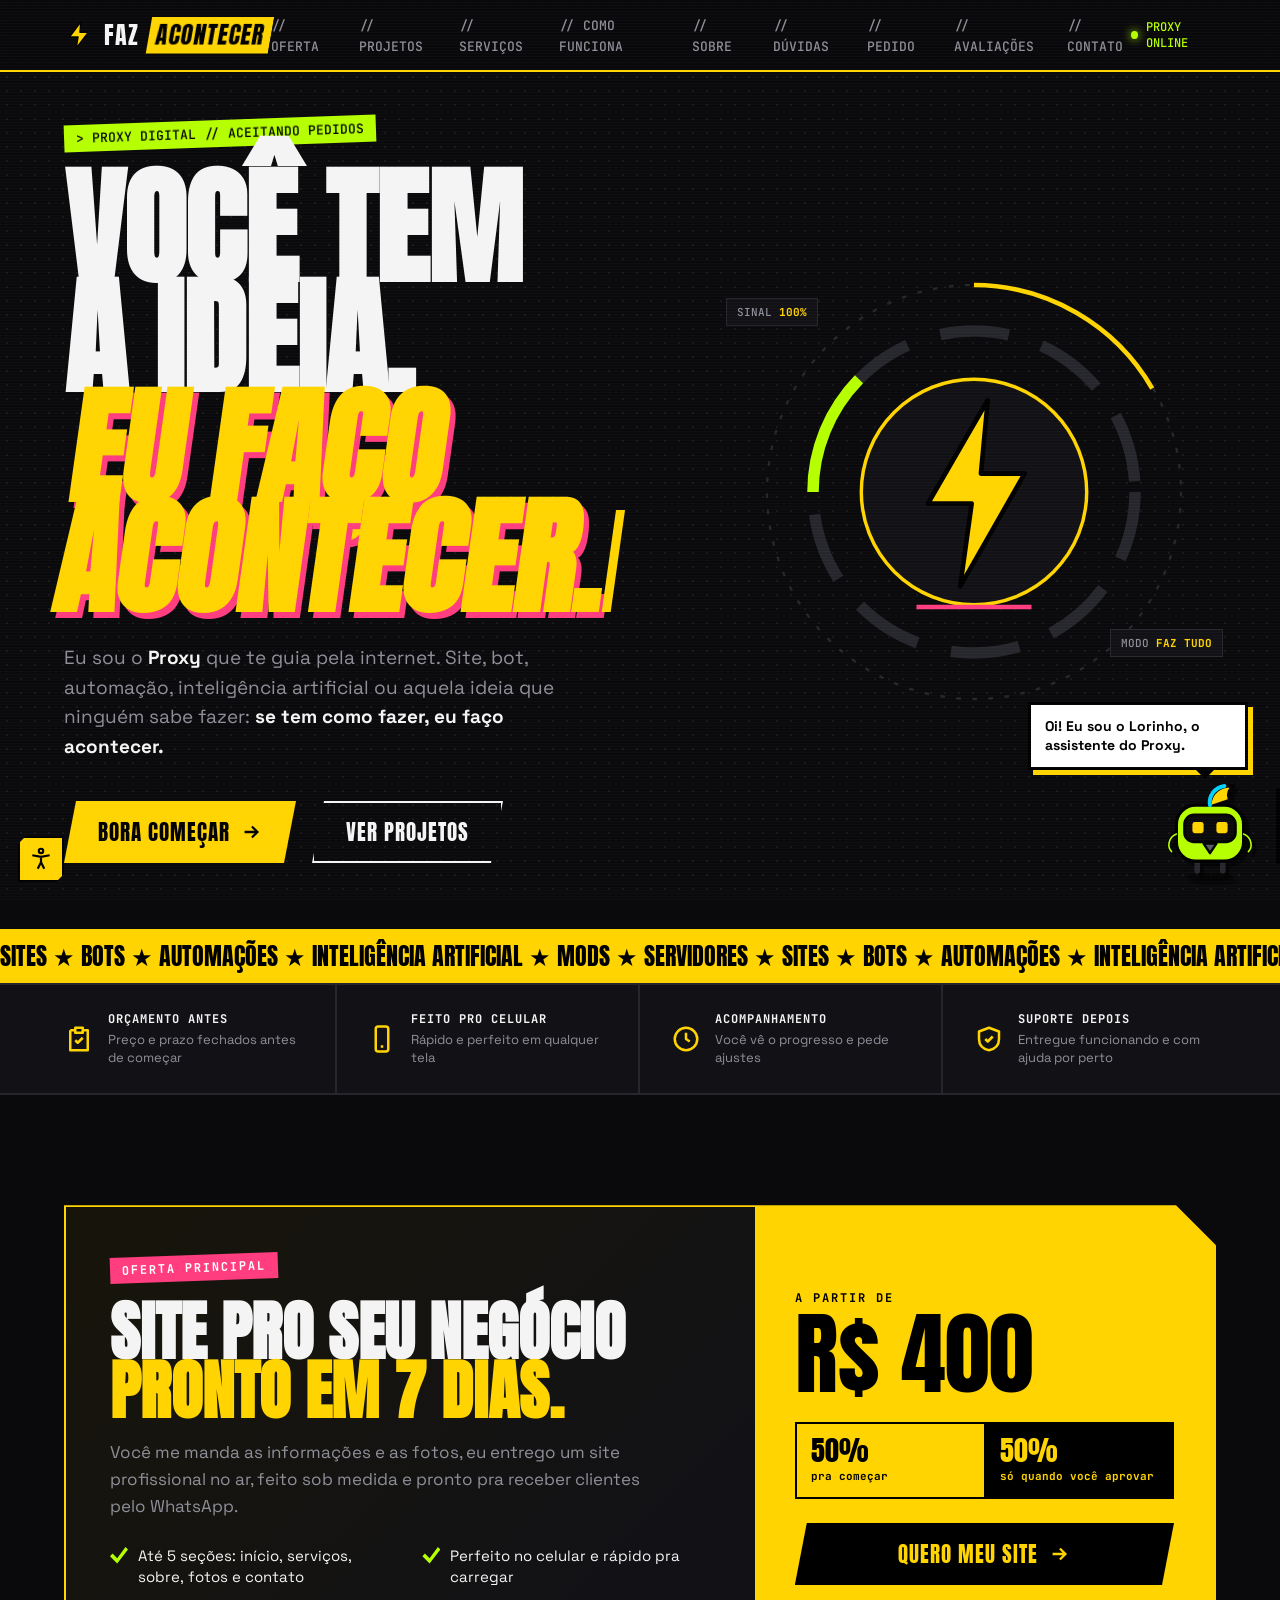
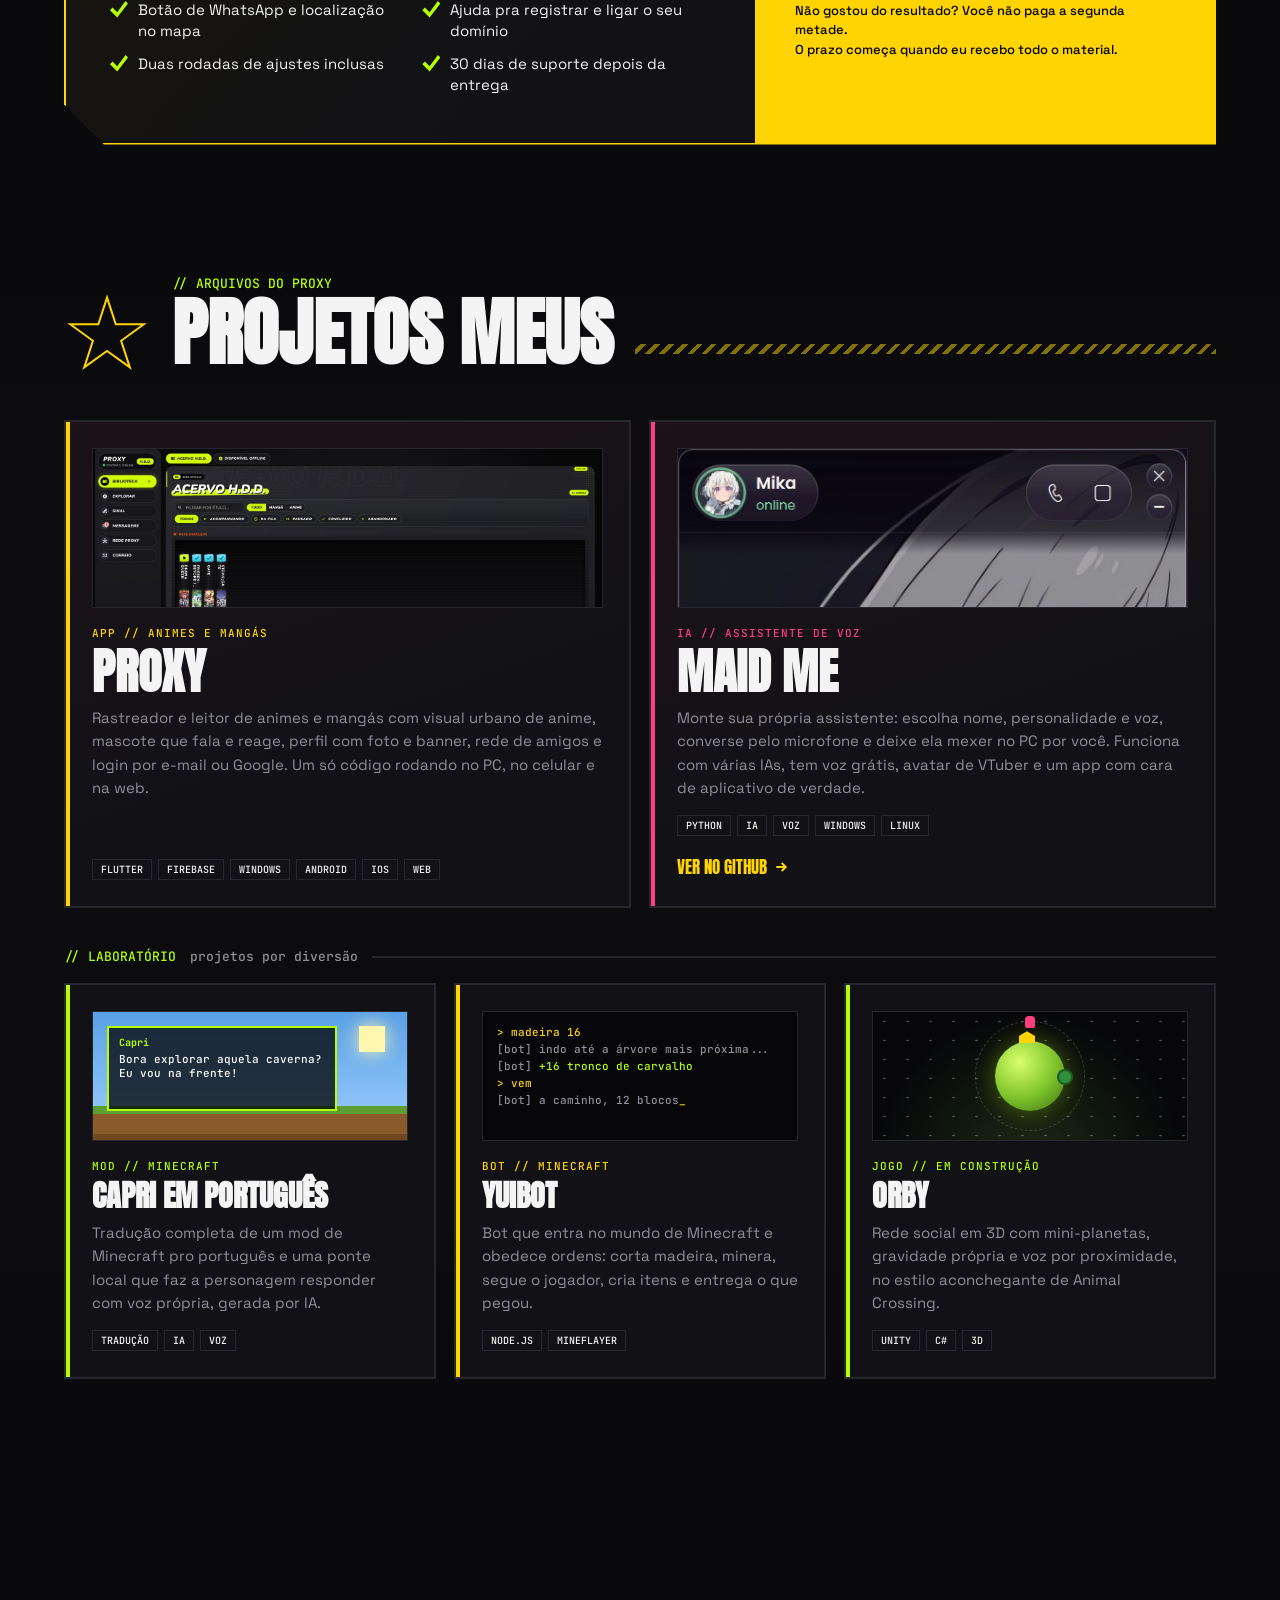
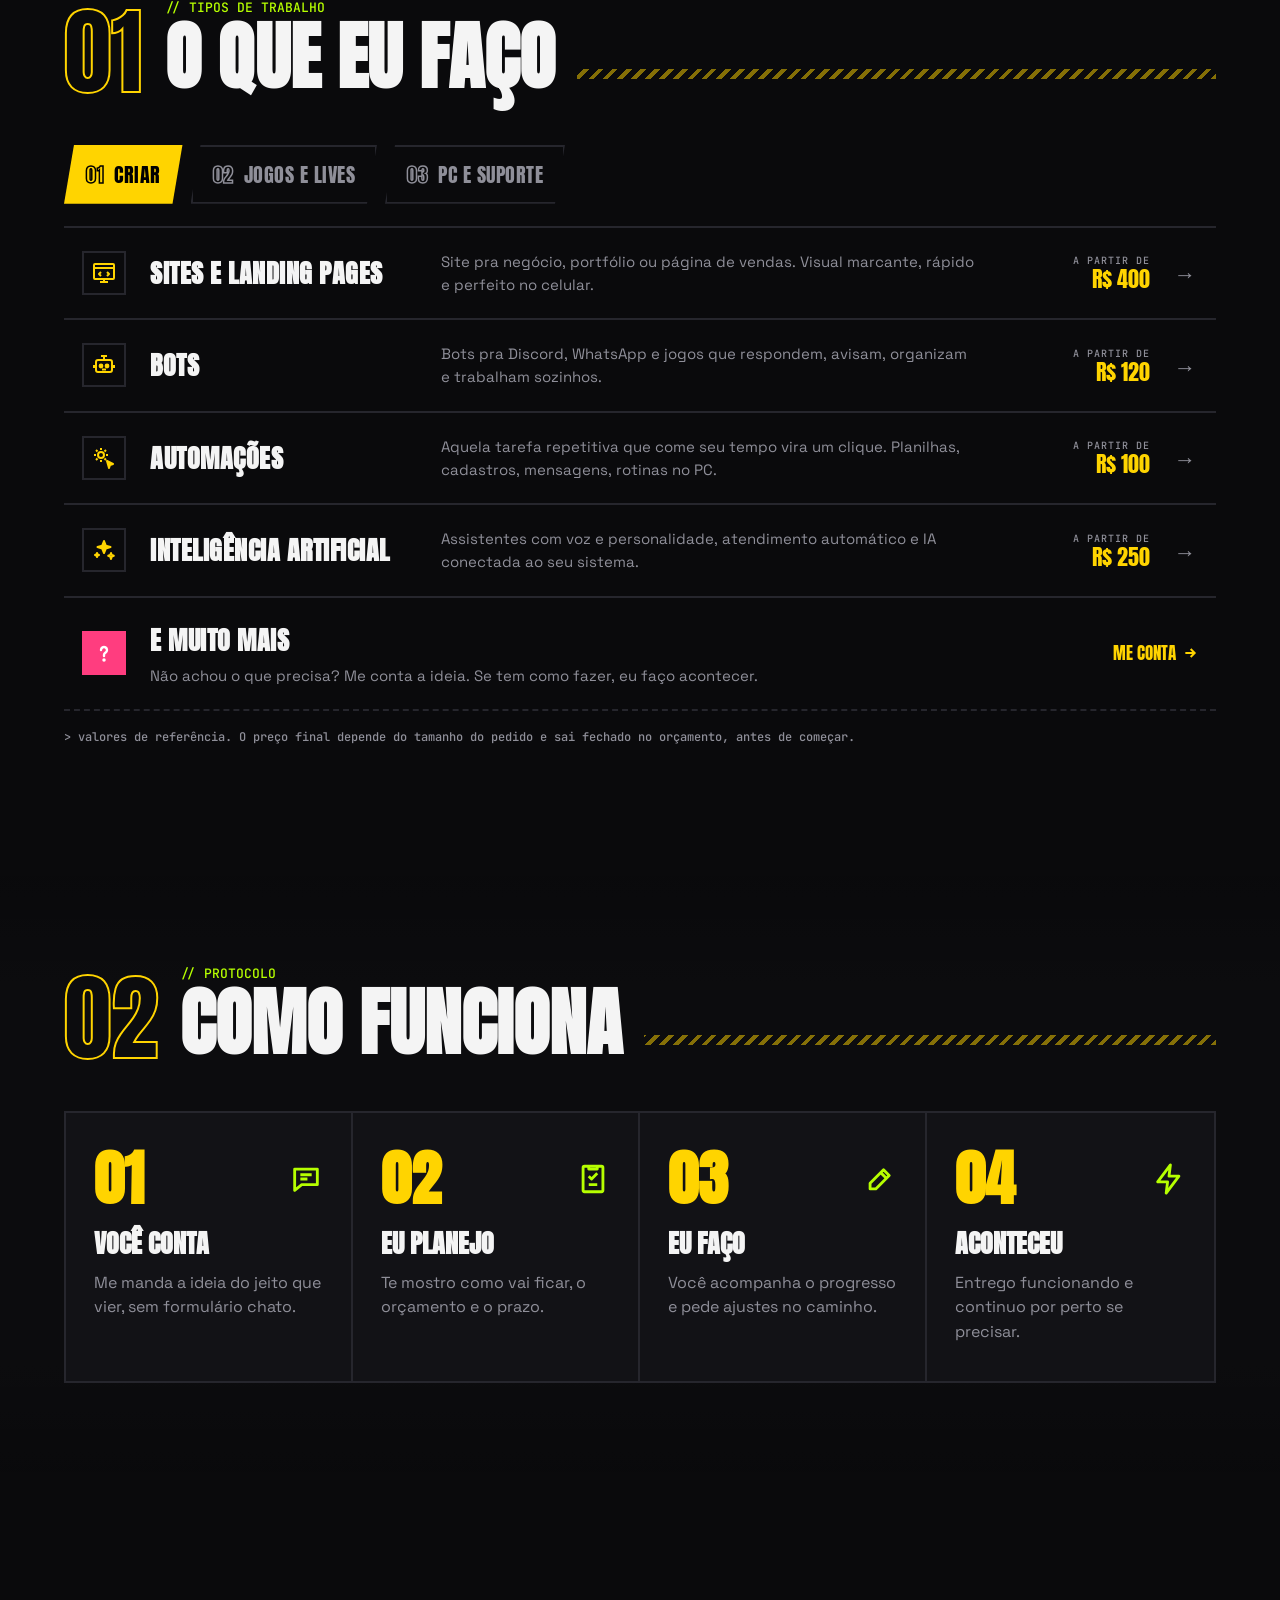
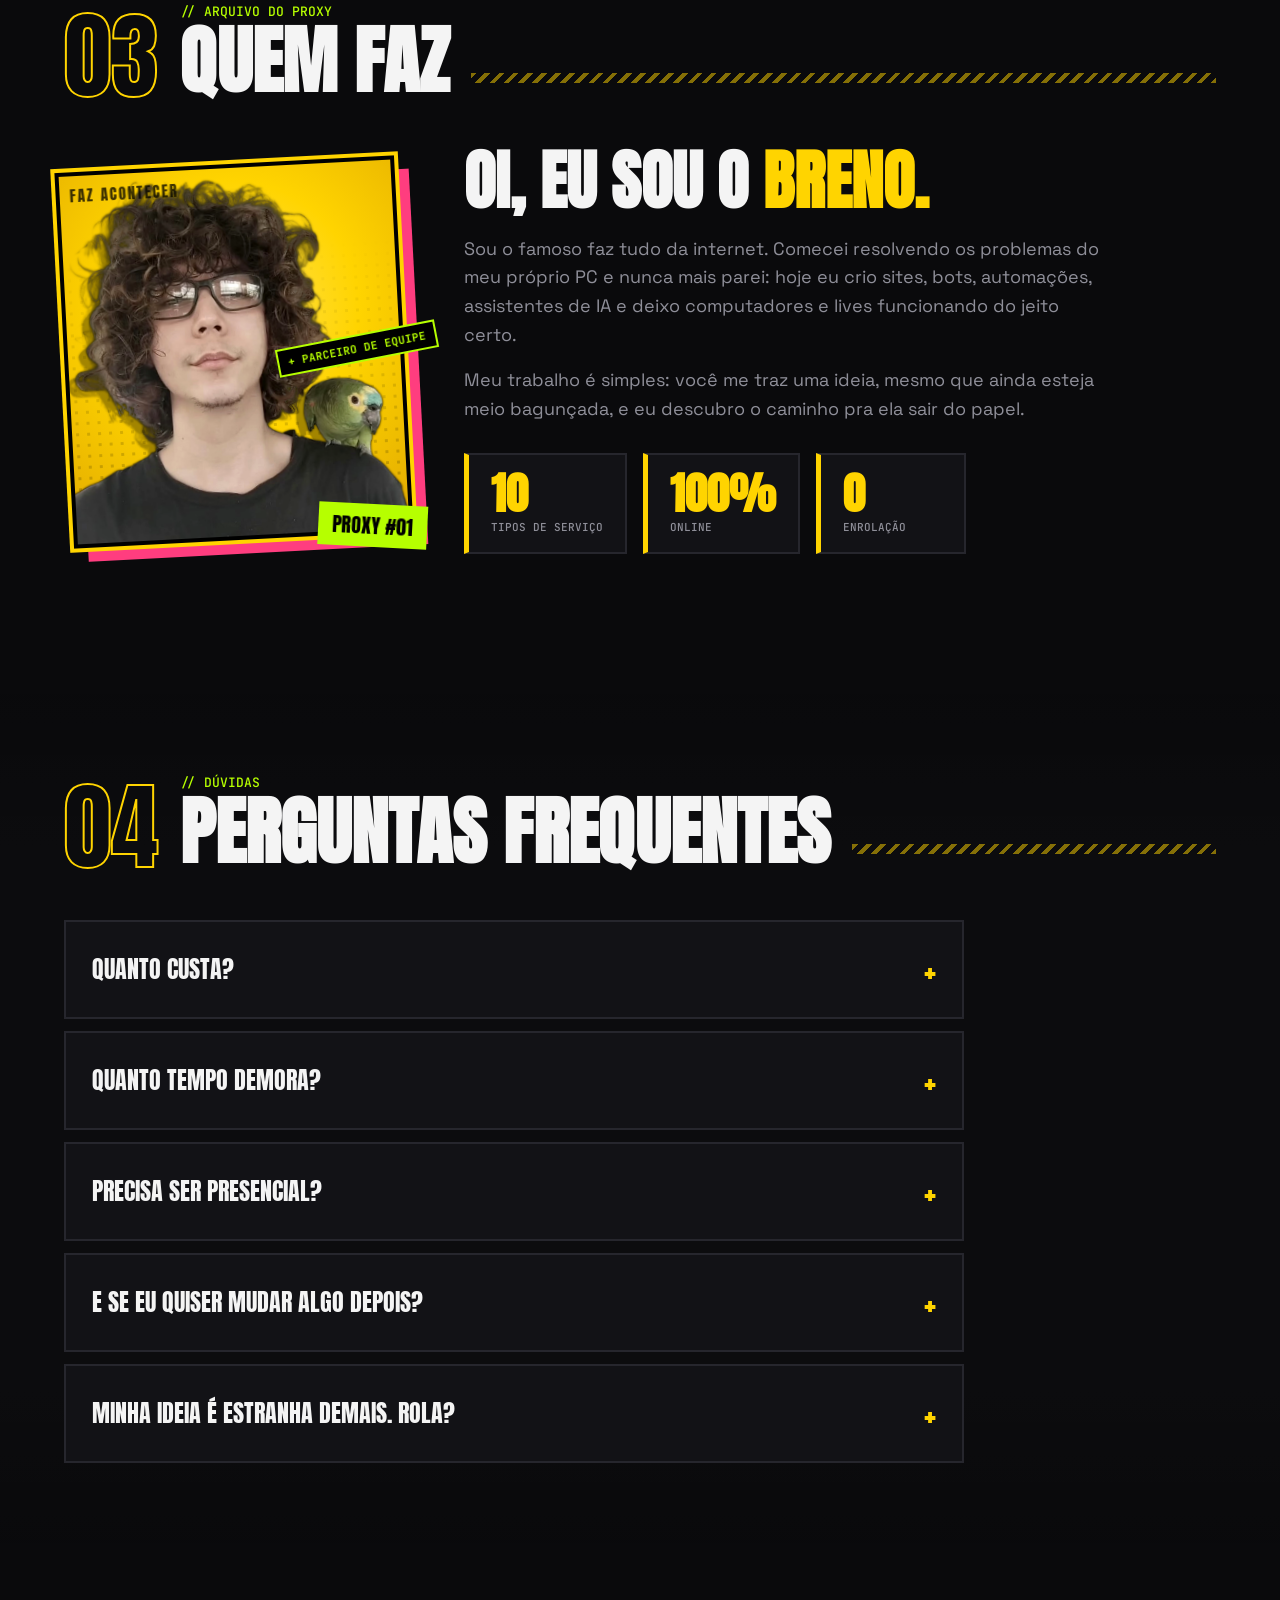
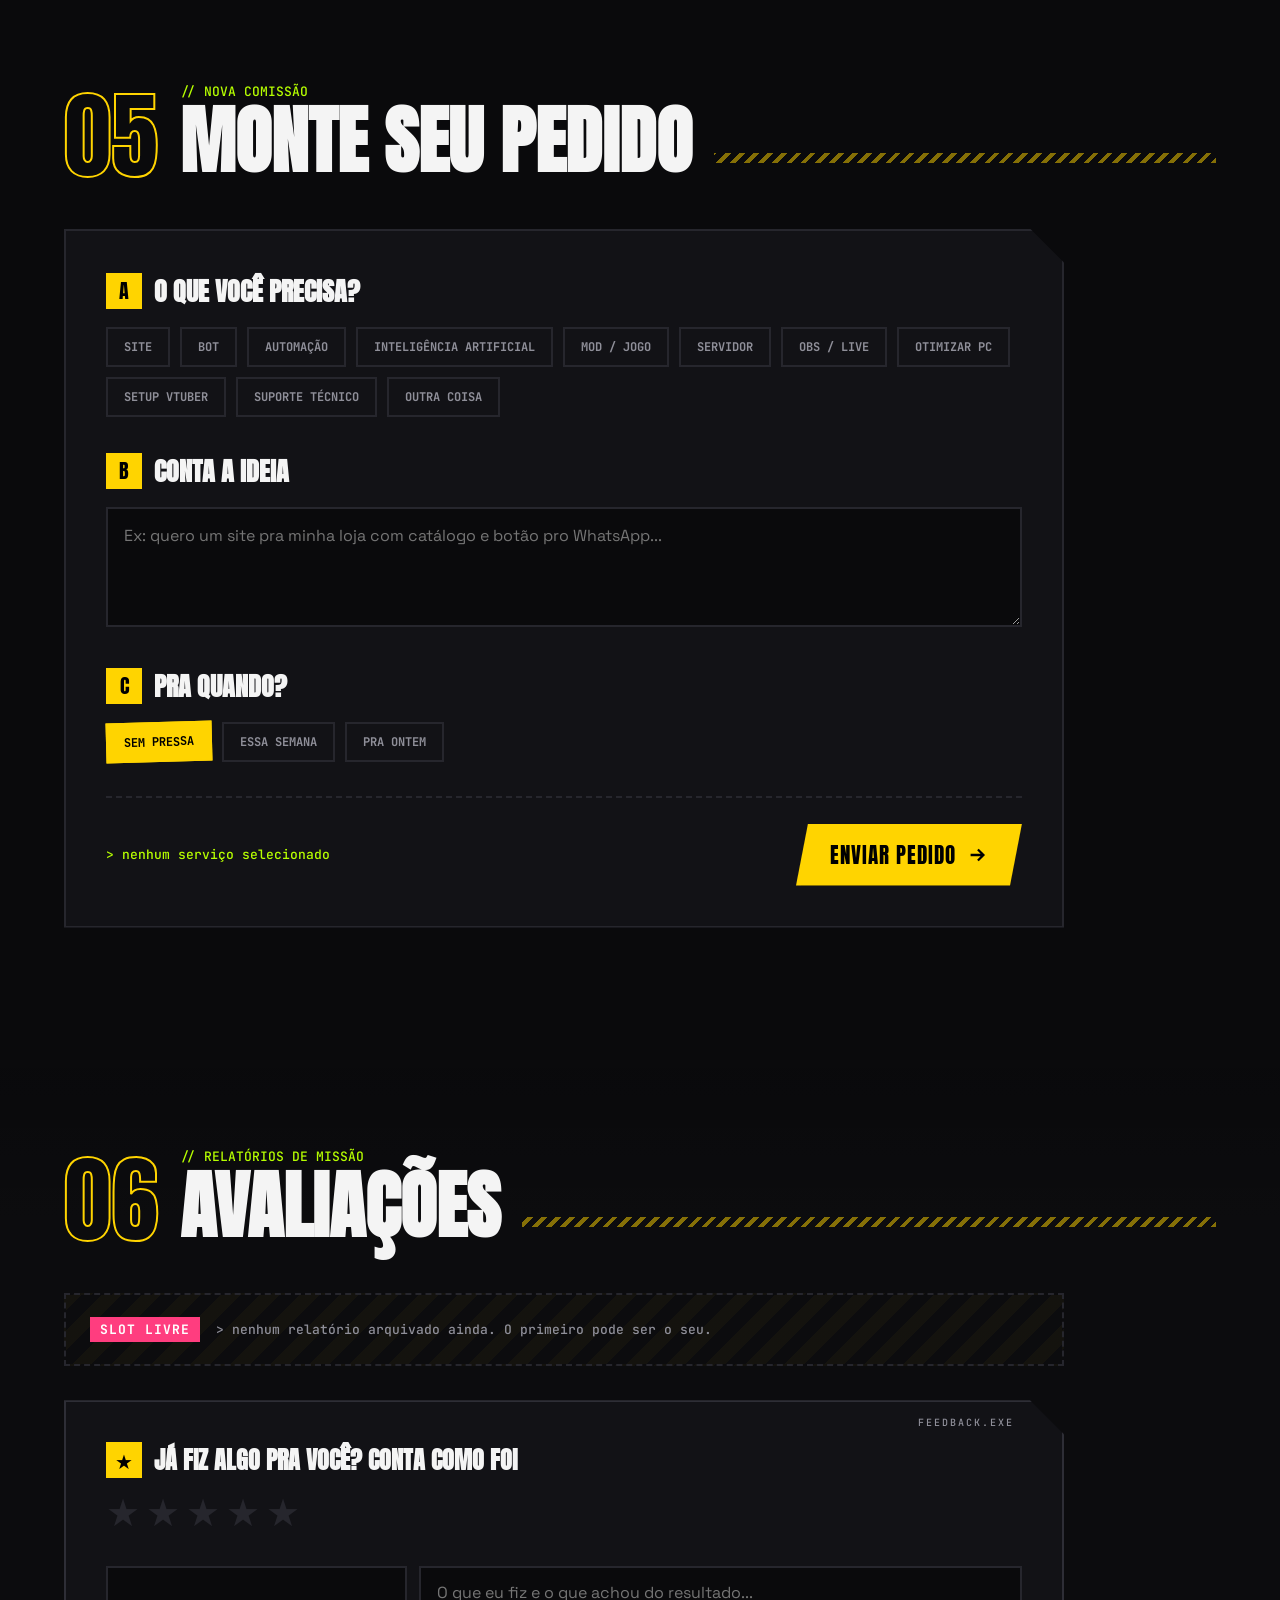
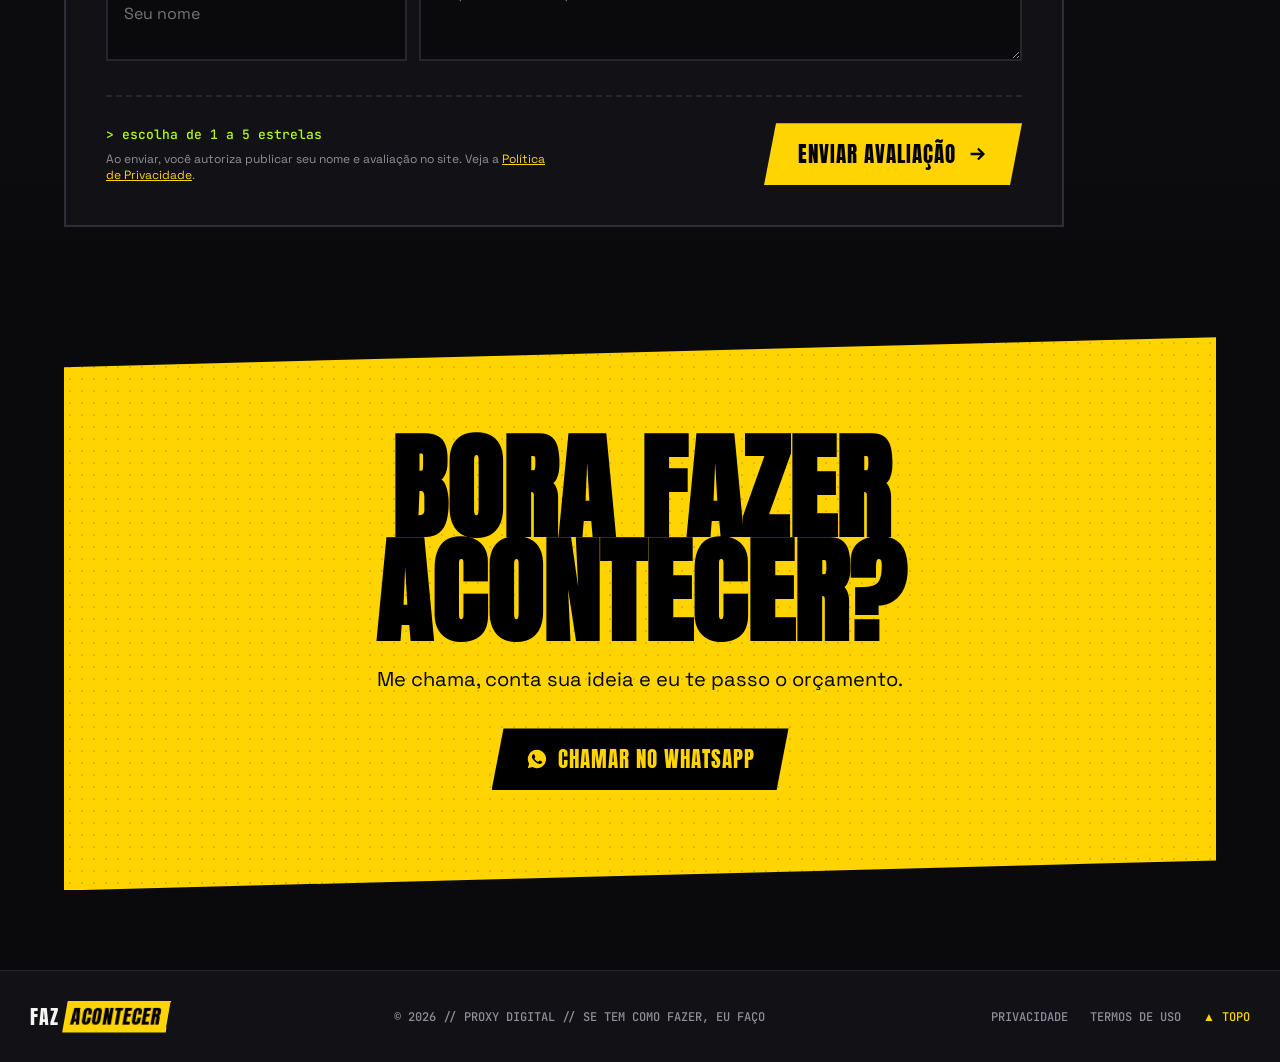
==== commit b60d73d6: "Corrige esconder o Lorinho no celular" ====
--- a/index.html
+++ b/index.html
@@ -471,7 +471,7 @@
   cursor:pointer;display:grid;place-items:center;opacity:0;transition:.2s;z-index:2}
 #bot:hover #bot-x{opacity:1}
 @media(hover:none){#bot-x{opacity:1}}
-#bot.fora{transform:translateX(150%)}
+#bot.fora,#bot.fora:hover{transform:translateX(150%);pointer-events:none}
 #bot-volta{position:fixed;right:0;bottom:40px;z-index:60;background:var(--y);color:#000;border:none;font:700 11px 'JetBrains Mono';letter-spacing:1px;
   padding:10px 8px;writing-mode:vertical-rl;cursor:pointer;transform:translateX(100%);transition:.3s;box-shadow:-4px 4px 0 #000}
 #bot-volta.on{transform:none}
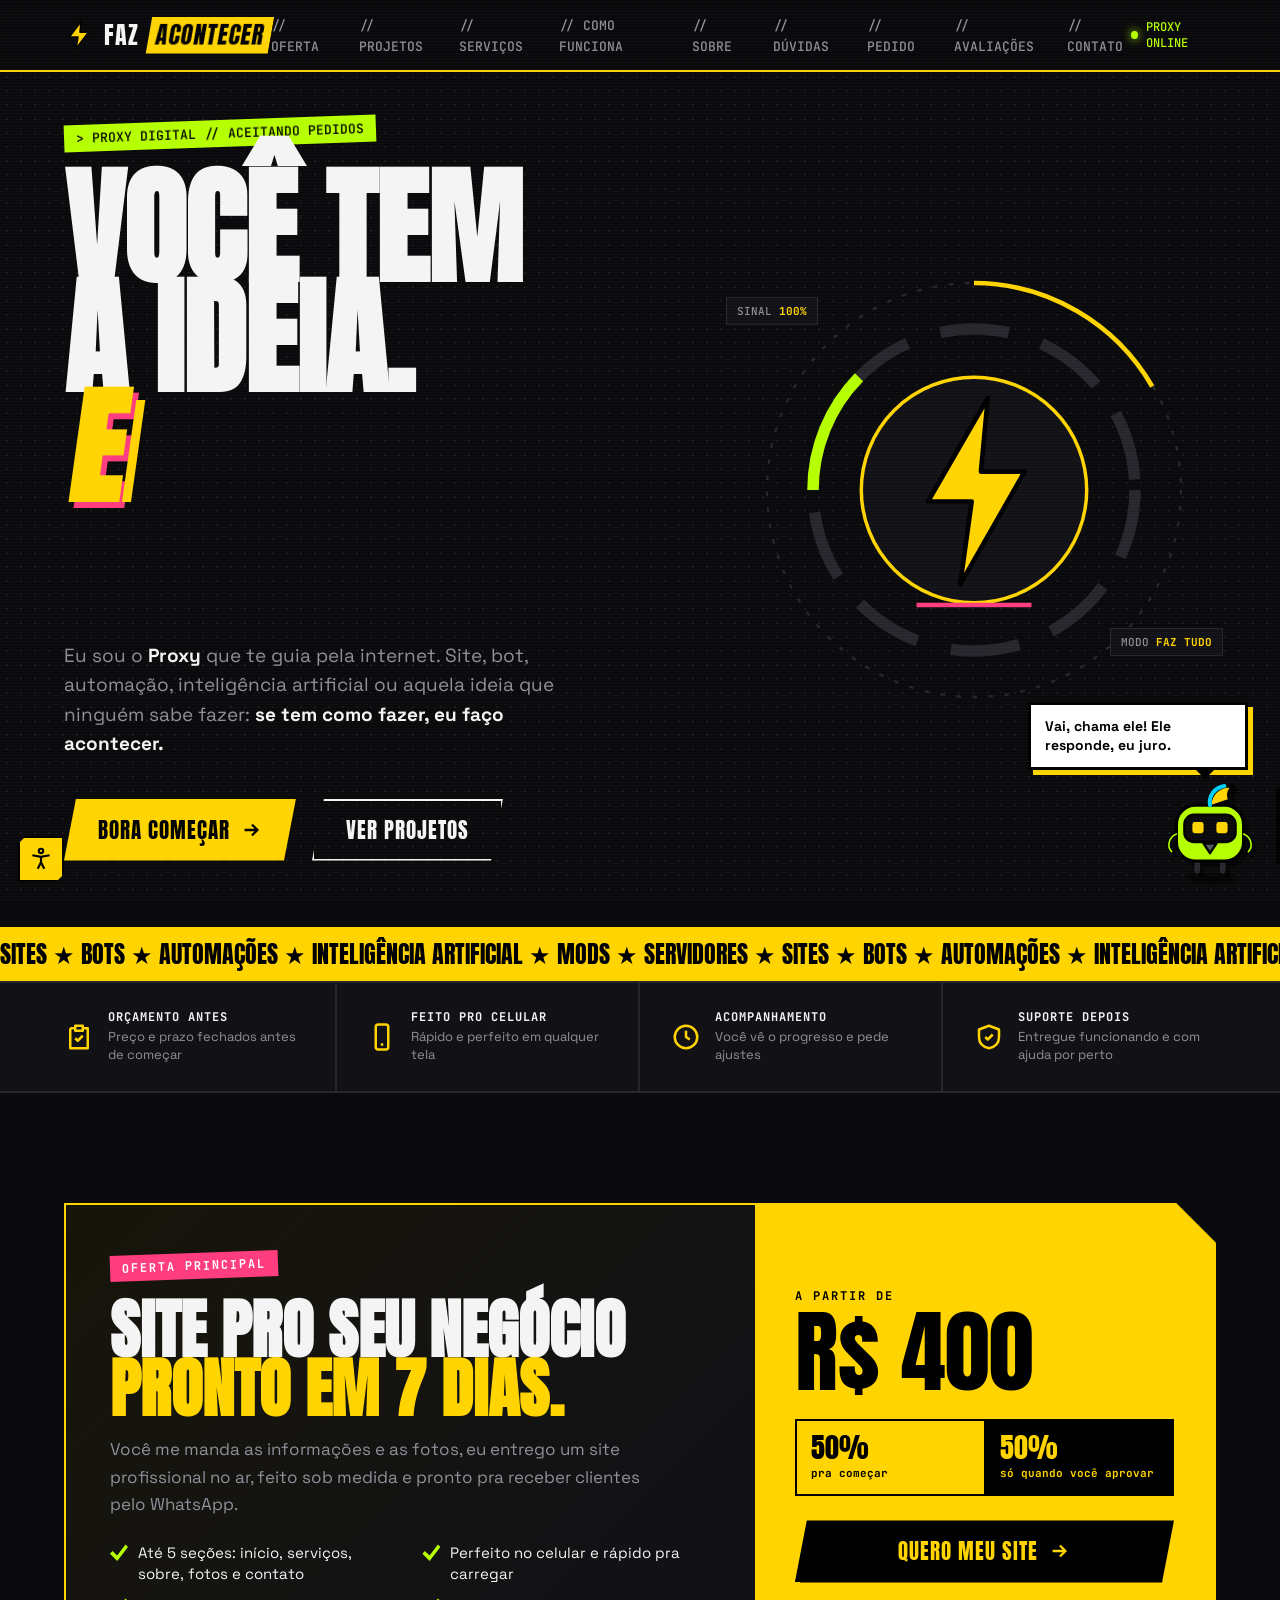
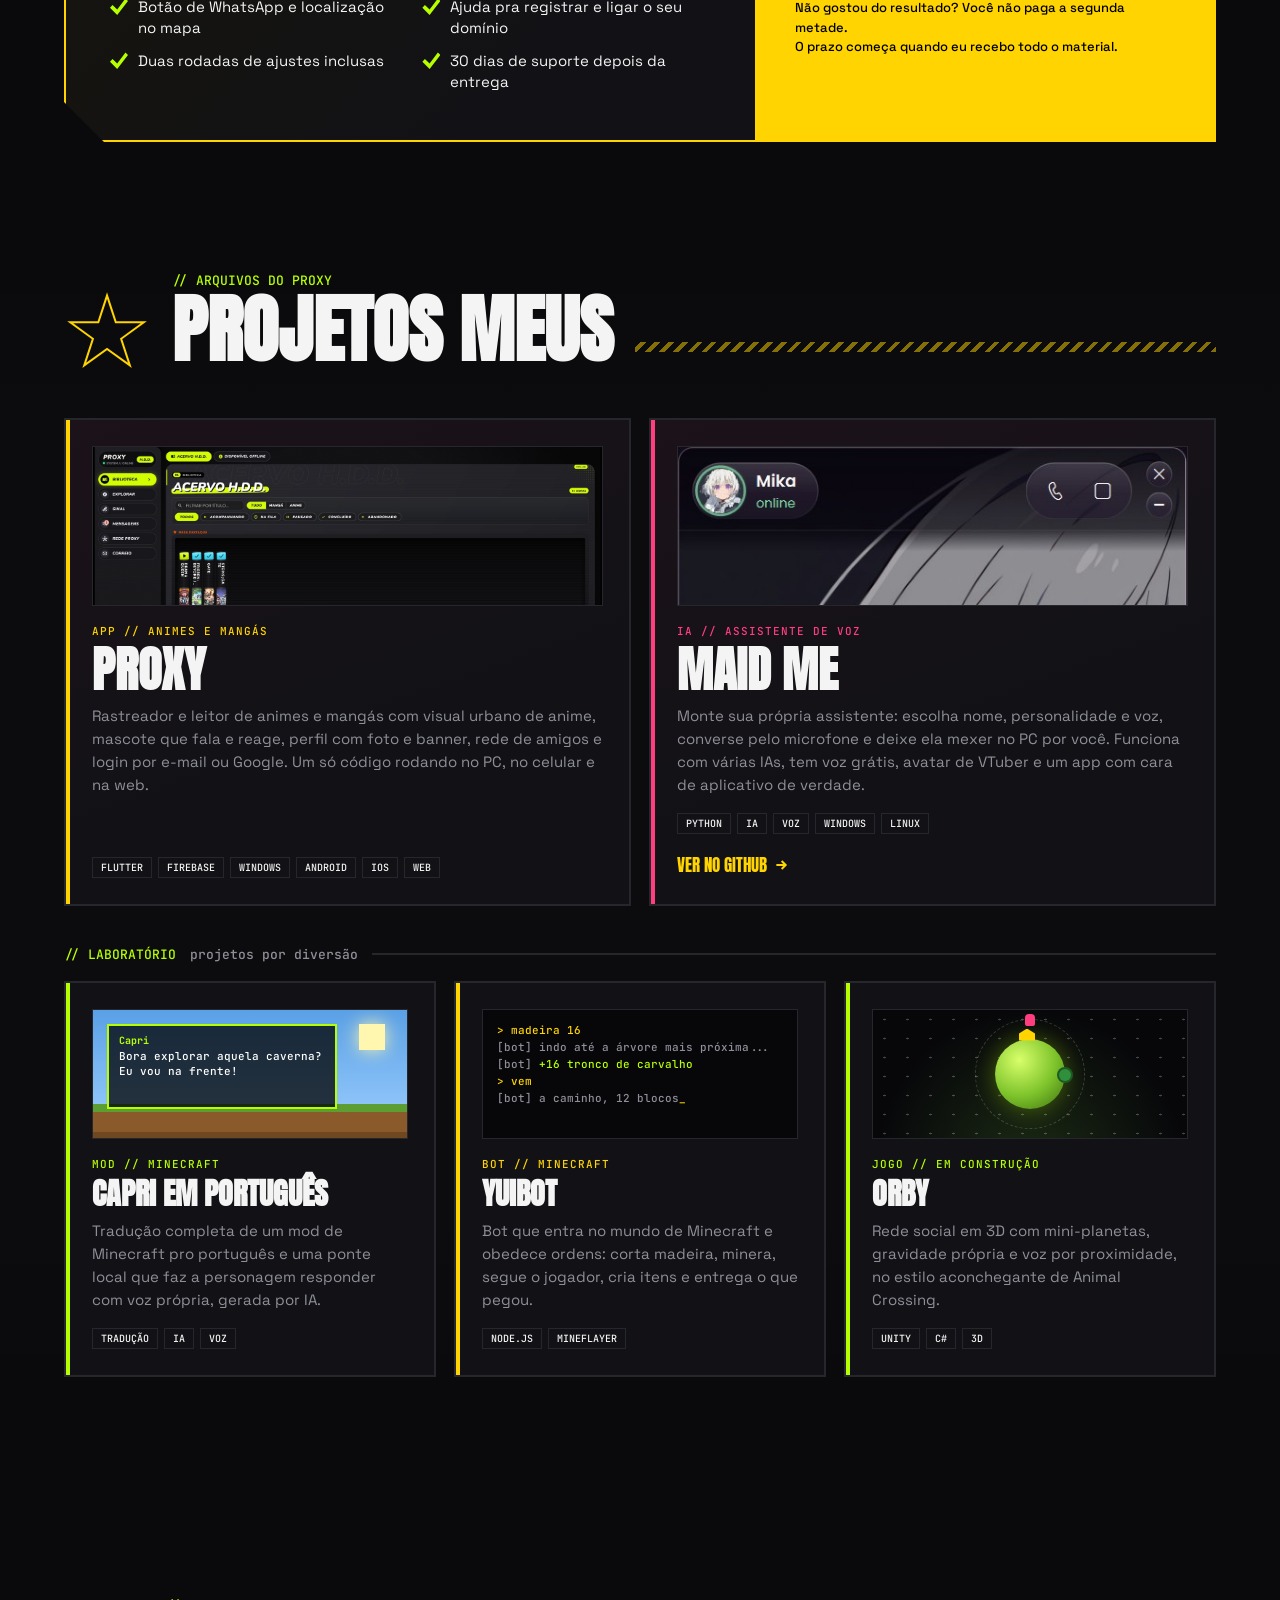
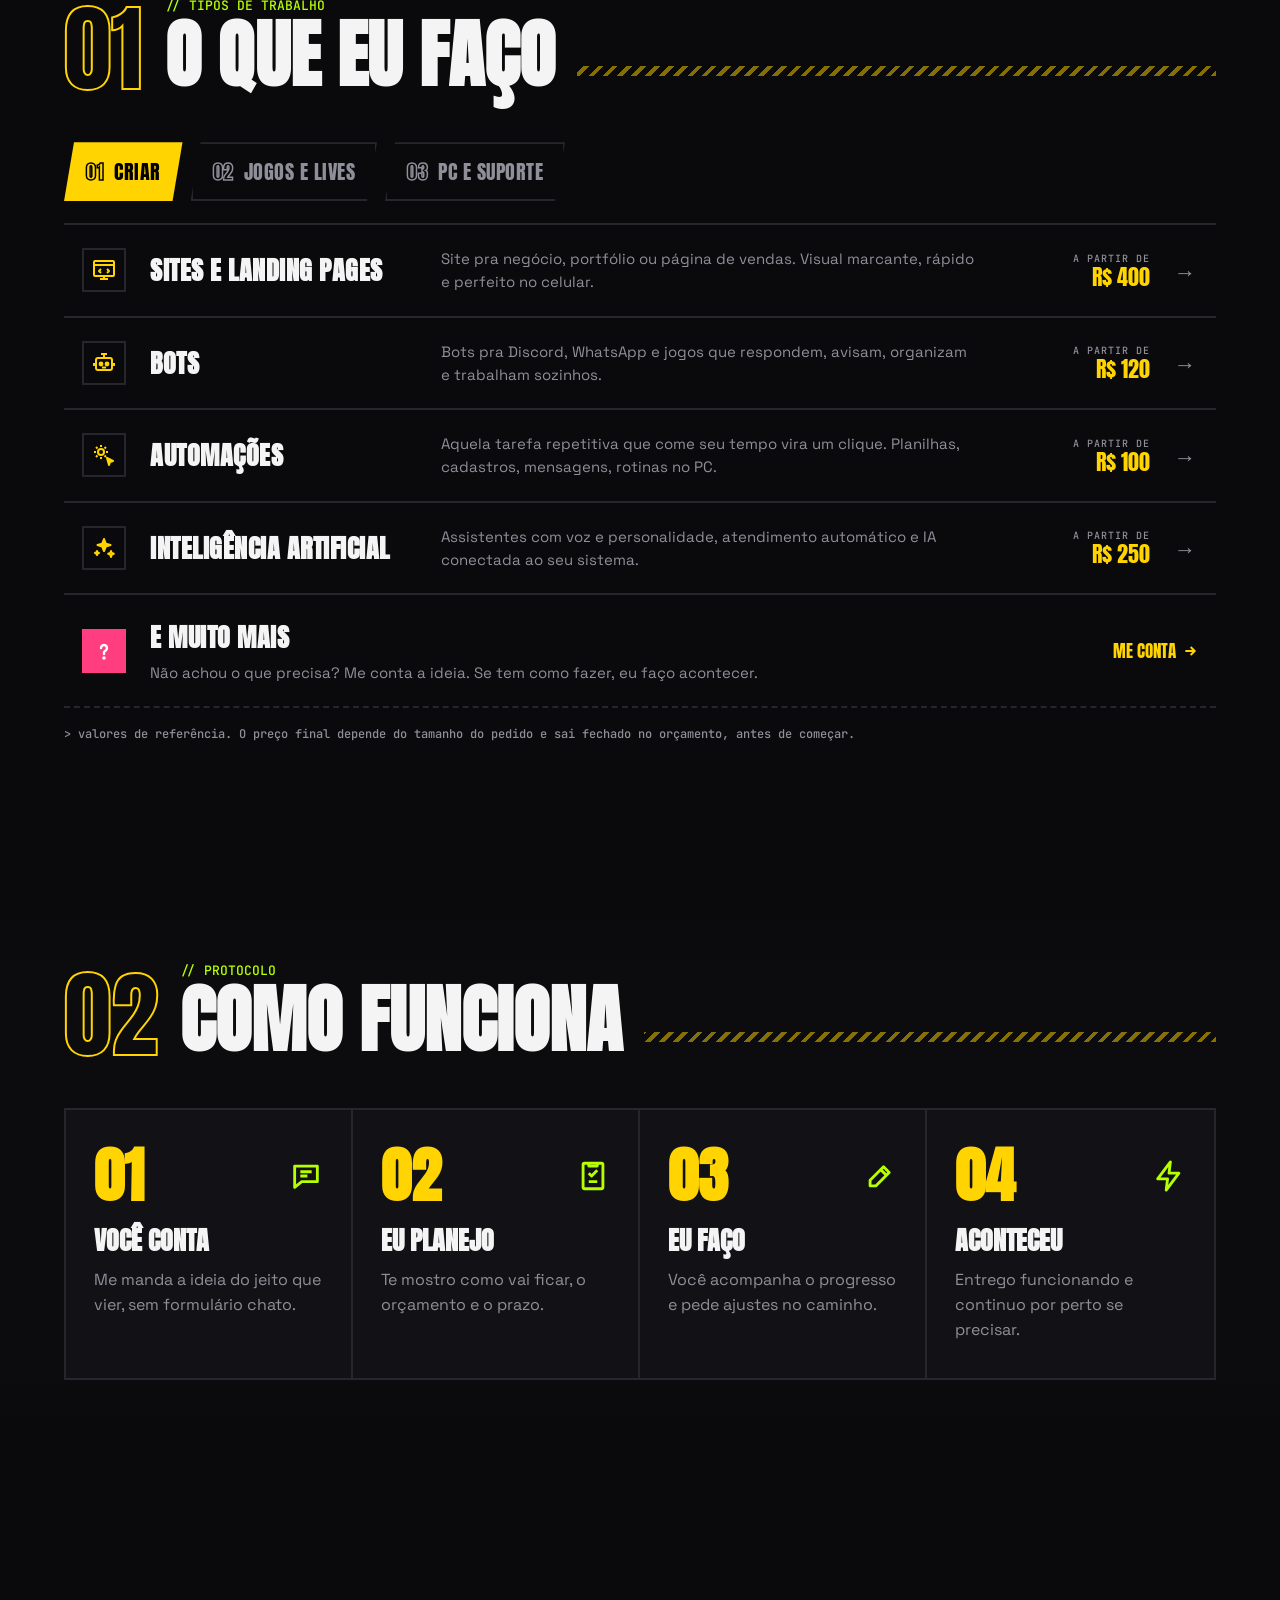
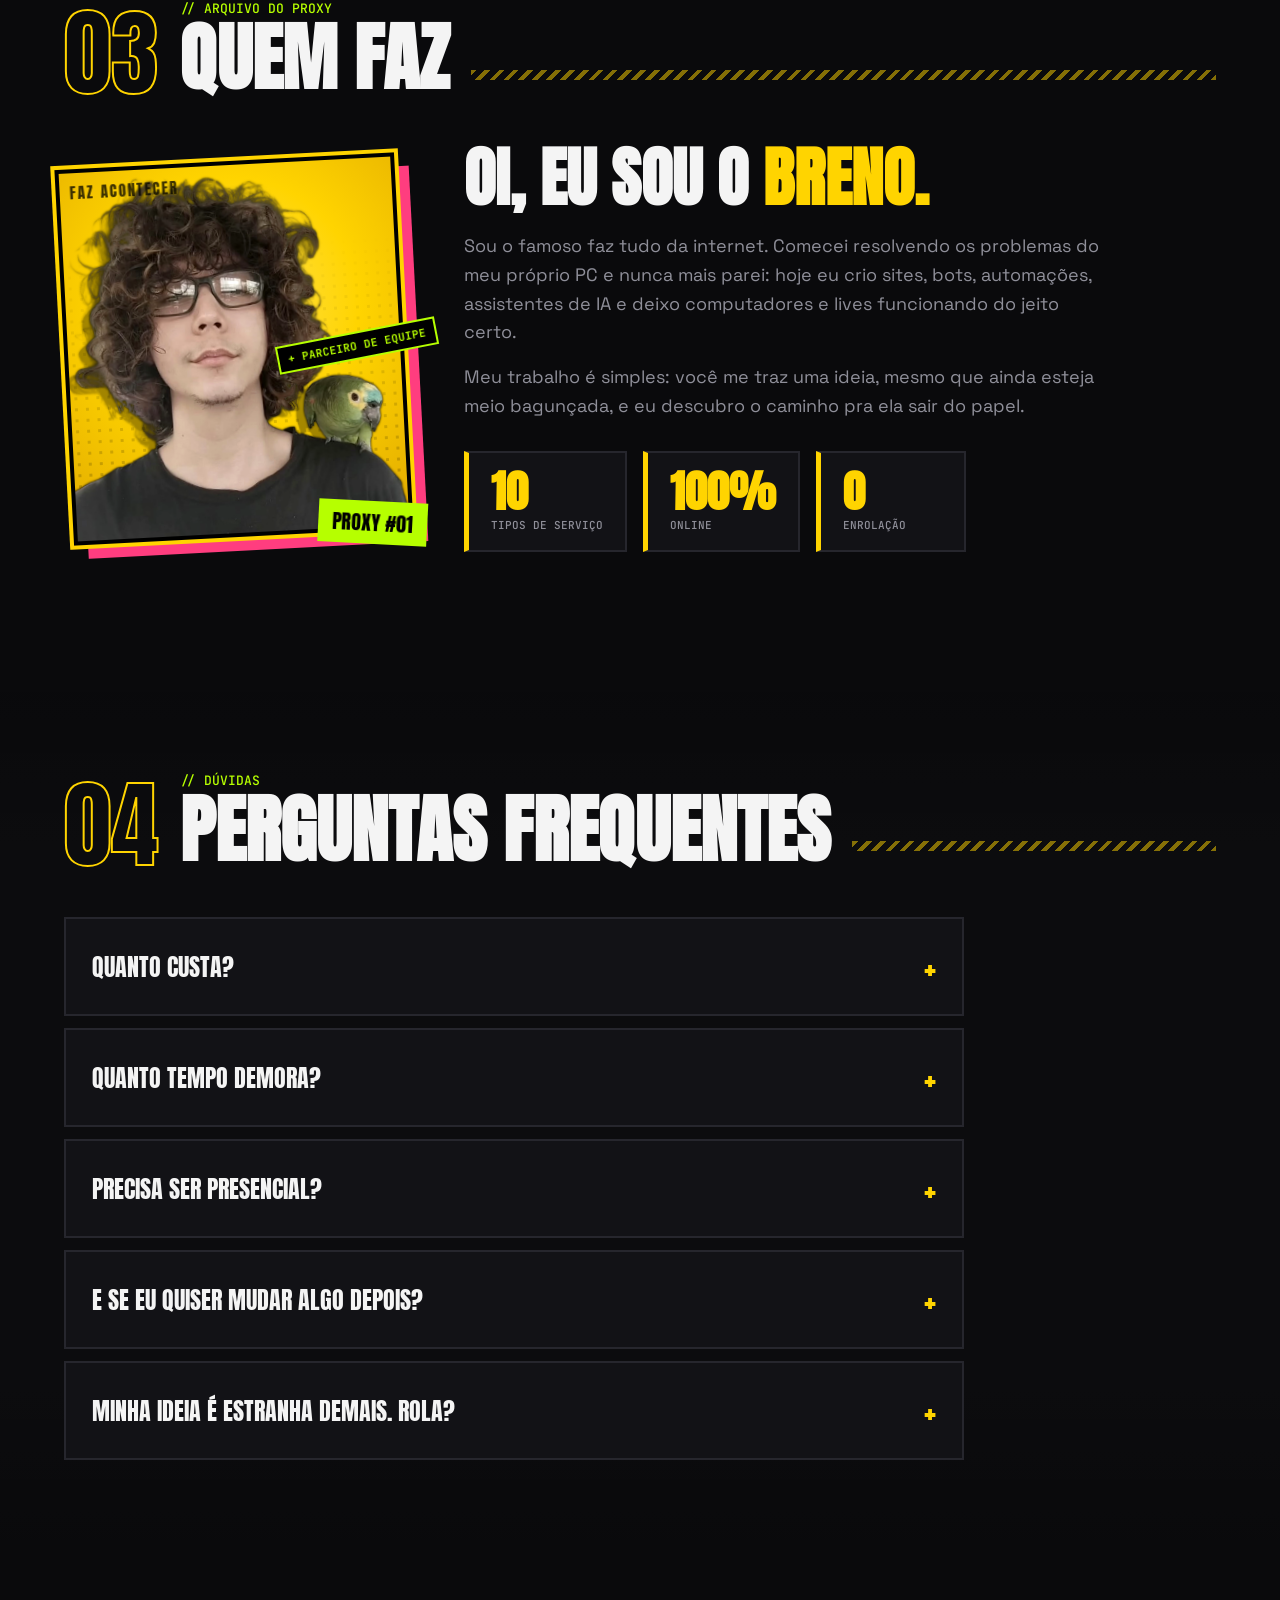
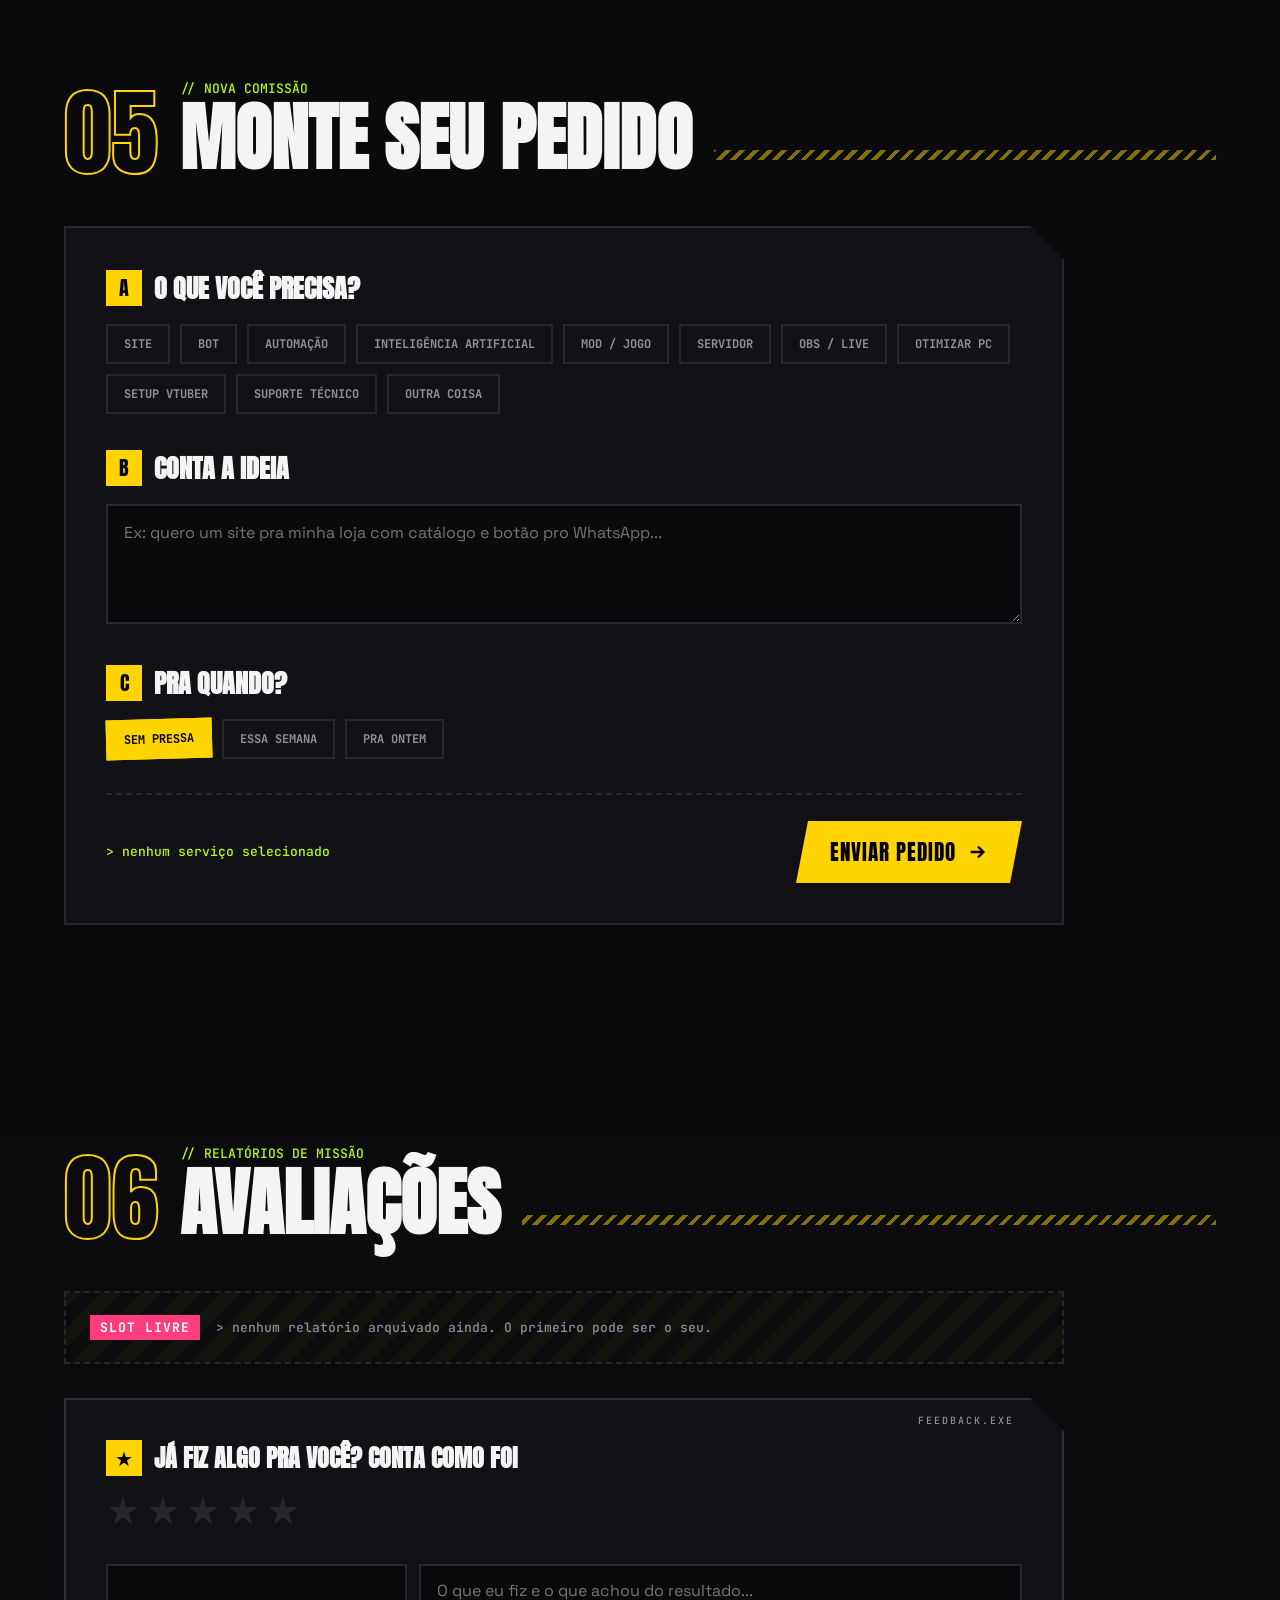
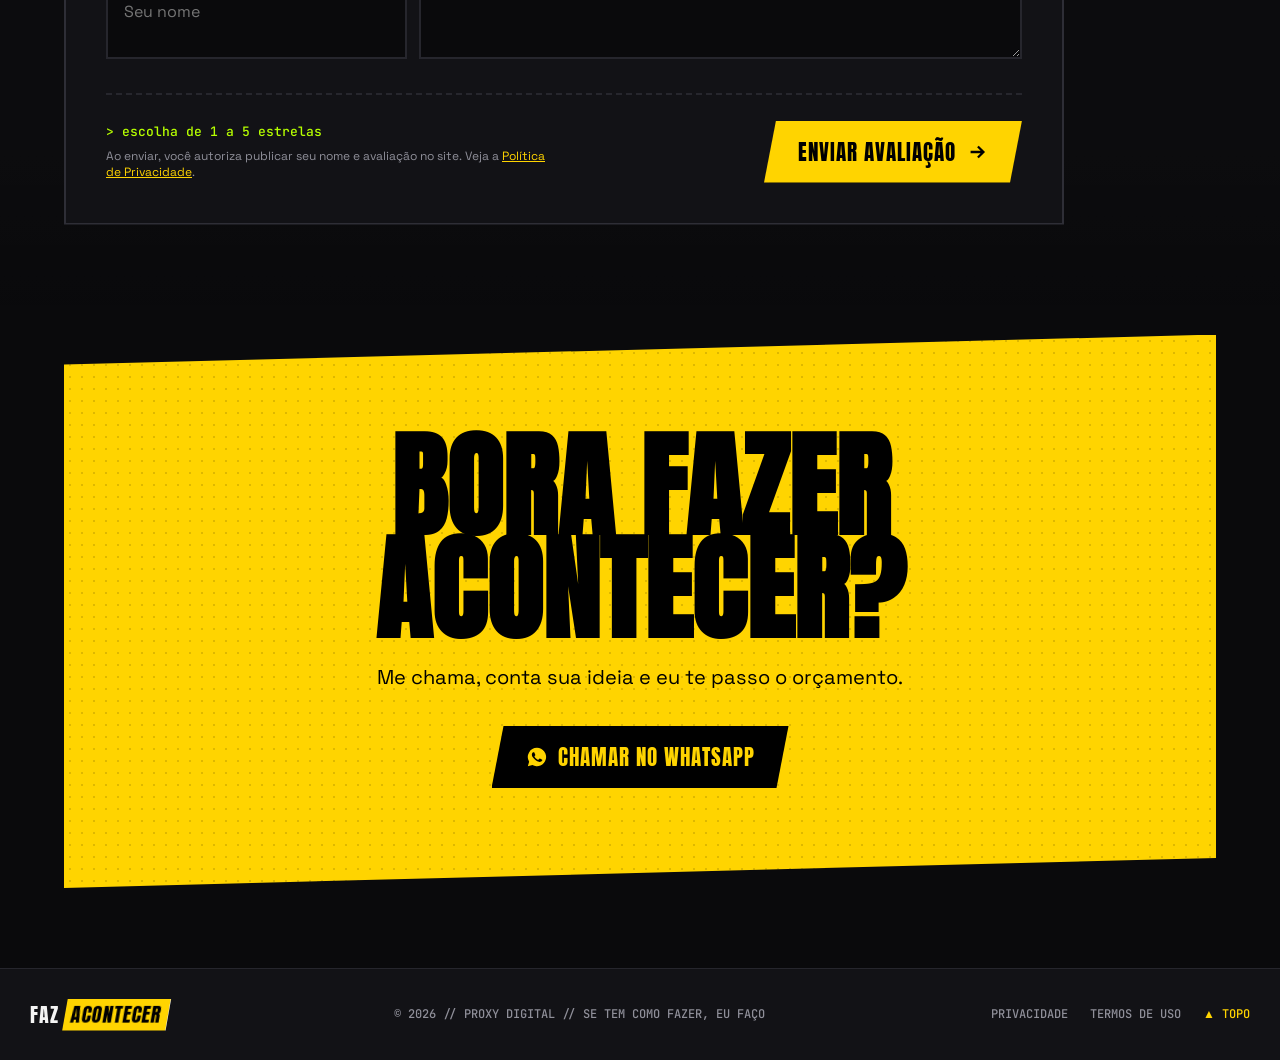
==== commit 6ba91b47: "Corrige menu no celular e hover do mascote no toque" ====
--- a/index.html
+++ b/index.html
@@ -348,14 +348,16 @@
 #menu-btn[aria-expanded="true"] span:nth-child(1){transform:translateY(7px) rotate(45deg)}
 #menu-btn[aria-expanded="true"] span:nth-child(2){opacity:0}
 #menu-btn[aria-expanded="true"] span:nth-child(3){transform:translateY(-7px) rotate(-45deg)}
-@media(max-width:600px){
+@media(max-width:900px){
   #menu-btn{display:flex}
   nav .status{display:none}
-  nav ul{display:flex;position:fixed;top:68px;left:0;right:0;flex-direction:column;gap:0;background:rgba(10,10,12,.97);border-bottom:2px solid var(--y);
-    transform:translateY(-120%);visibility:hidden;transition:transform .3s,visibility .3s}
-  nav ul.aberto{transform:none;visibility:visible}
+  nav ul{display:flex;position:absolute;top:100%;left:0;right:0;flex-direction:column;gap:0;background:rgba(10,10,12,.97);border-bottom:2px solid var(--y);
+    max-height:calc(100vh - 70px);overflow-y:auto;transform:translateY(-10px);opacity:0;visibility:hidden;transition:transform .3s,opacity .3s,visibility .3s}
+  nav ul.aberto{transform:none;opacity:1;visibility:visible}
   nav ul a{display:block;padding:16px 6vw;font-size:15px;border-top:1px solid var(--line)}
   nav ul a::after{display:none}
+}
+@media(max-width:600px){
   .abas{flex-wrap:nowrap}
   .abas button{font-size:15px;padding:10px 8px;gap:6px;white-space:nowrap;min-width:0}
   .abas button b{display:none}
@@ -481,7 +483,7 @@
 /* mascote */
 #bot{position:fixed;right:22px;bottom:18px;z-index:60;width:96px;cursor:pointer;transition:transform .3s}
 #bot svg{width:100%;height:auto;animation:flutua 2.6s ease-in-out infinite;filter:drop-shadow(4px 4px 0 rgba(0,0,0,.6))}
-#bot:hover{transform:scale(1.08) rotate(-4deg)}
+@media(hover:hover){#bot:hover{transform:scale(1.08) rotate(-4deg)}}
 @keyframes flutua{50%{transform:translateY(-8px)}}
 #bot .olhos{transform-origin:60px 62px;animation:pisc 4s infinite}
 @keyframes pisc{0%,92%,100%{transform:scaleY(1)}95%{transform:scaleY(.1)}}
@@ -531,7 +533,6 @@
   .monta-fim .btn{width:100%}
   #bot{width:70px;right:12px;bottom:12px}
   .balao{width:190px;font-size:13px}
-  nav ul{display:none}
   .passo{border-right:none;border-bottom:2px solid var(--line)}
   .faixa{font-size:18px}
 }
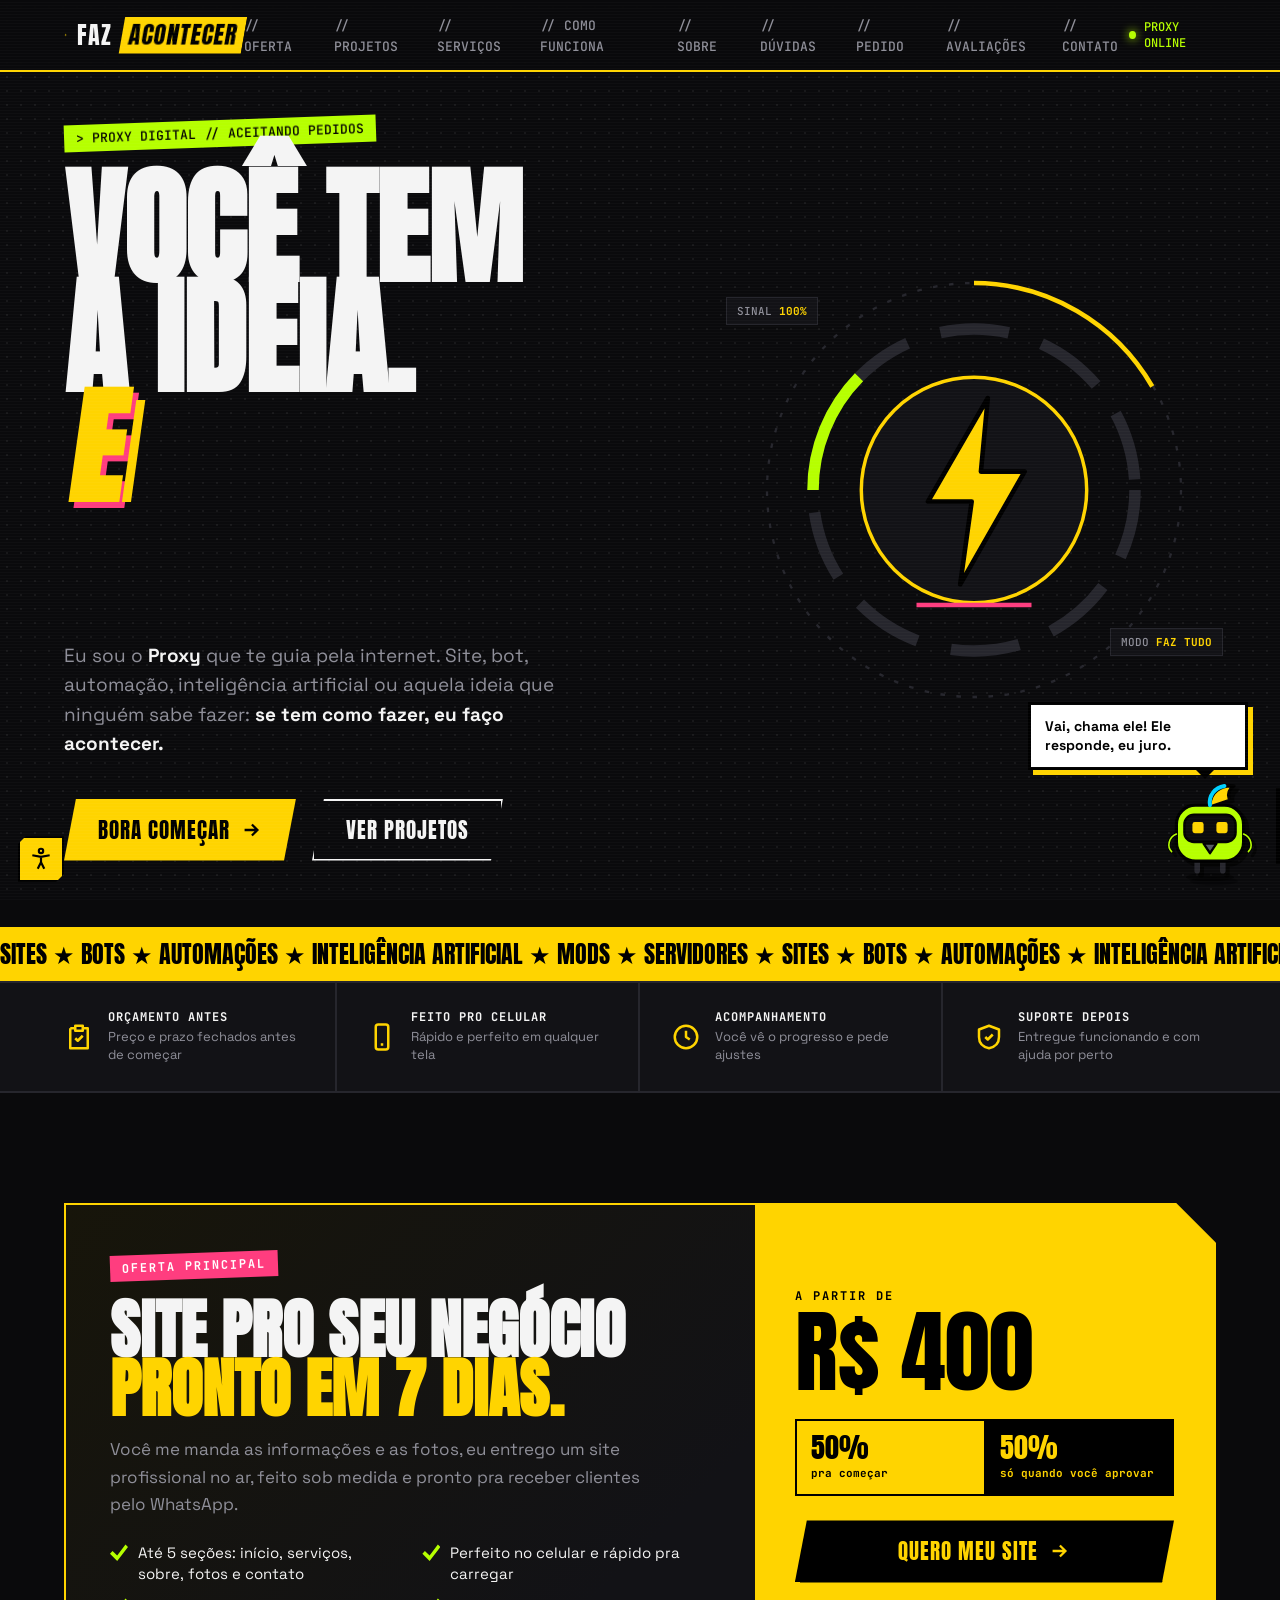
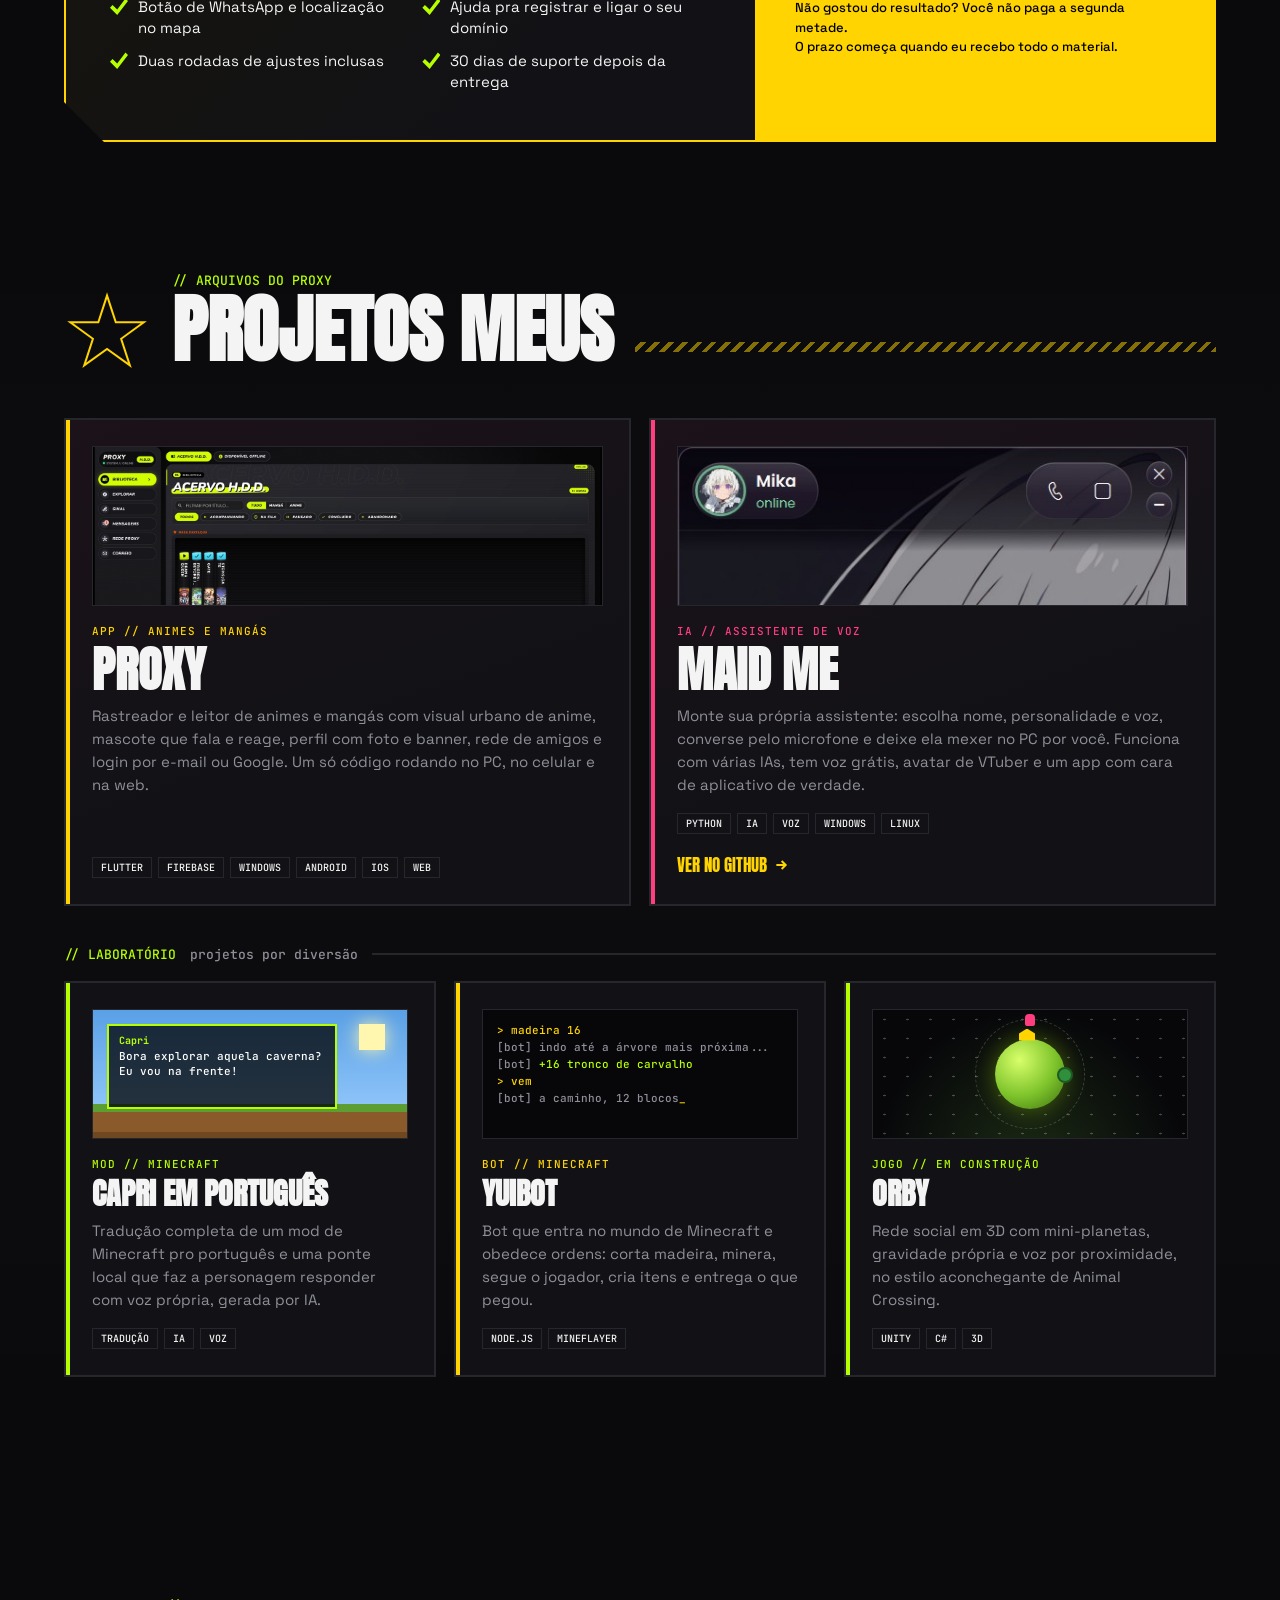
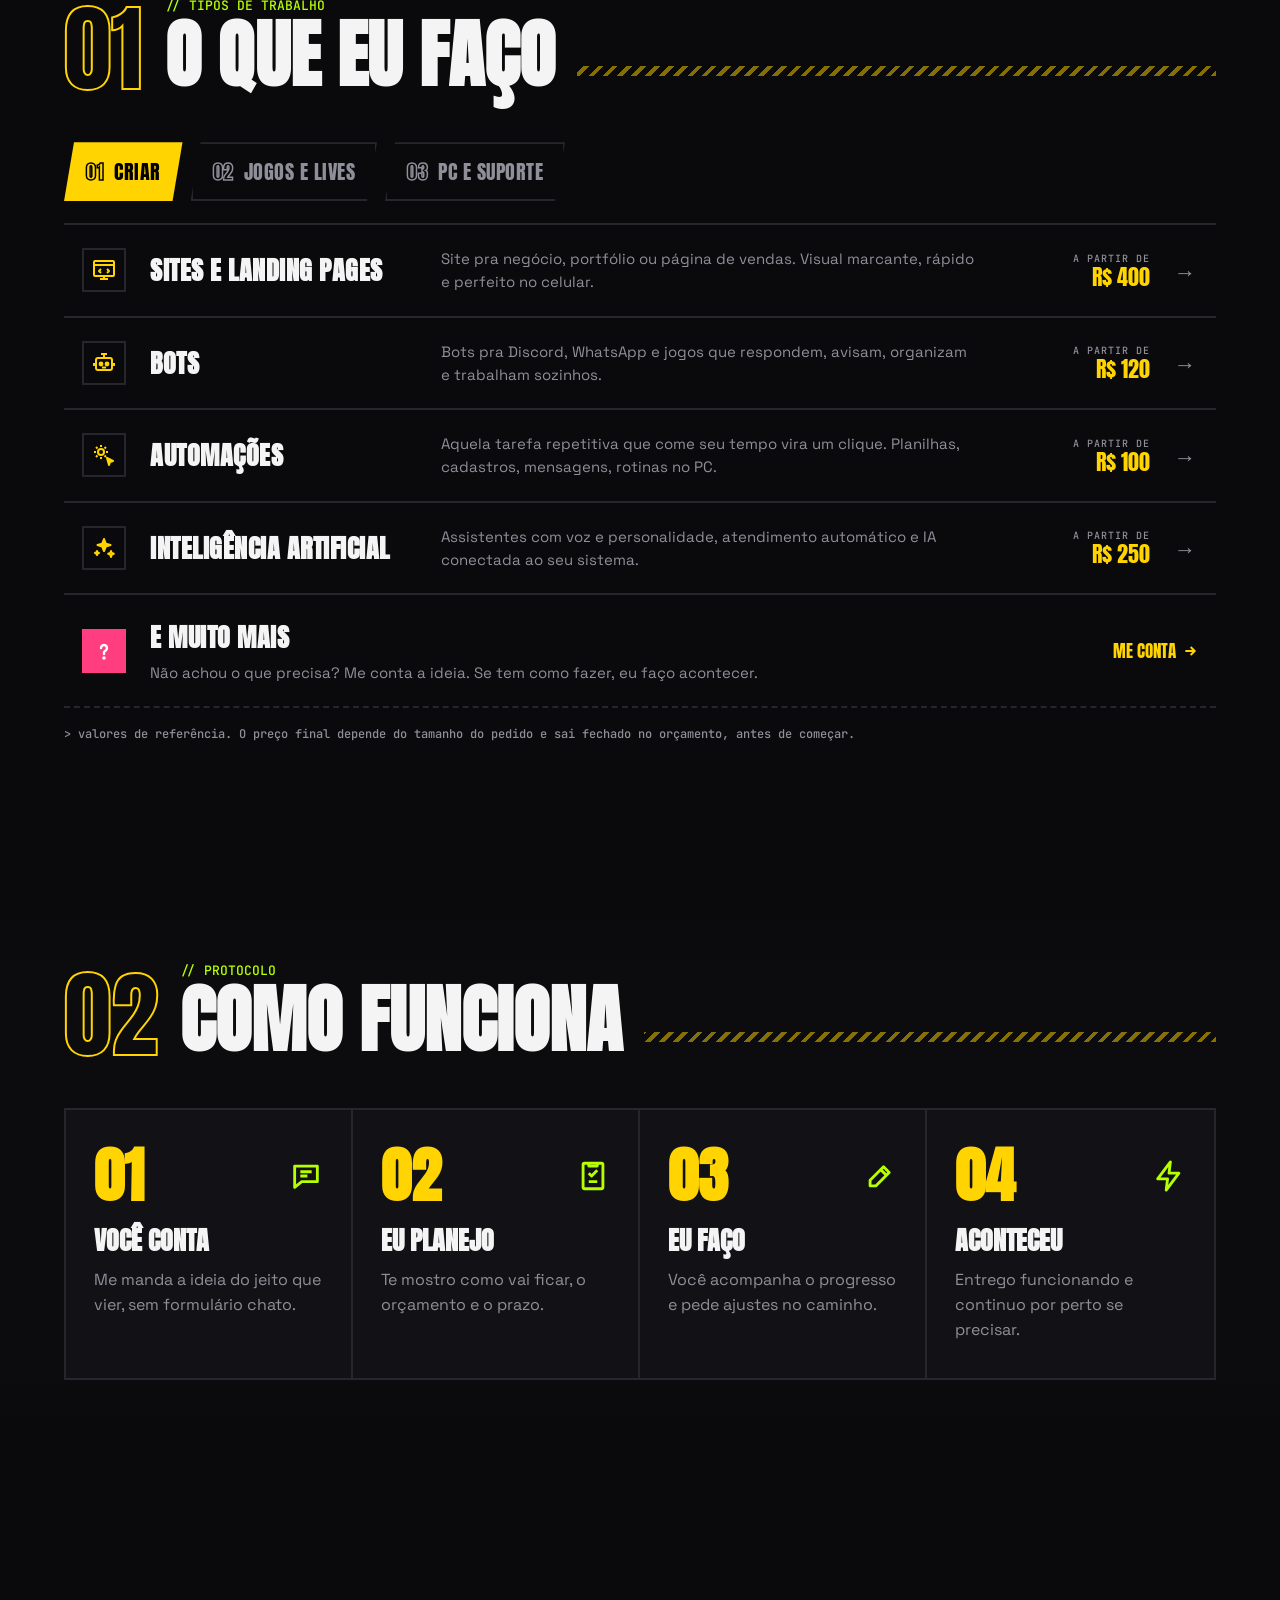
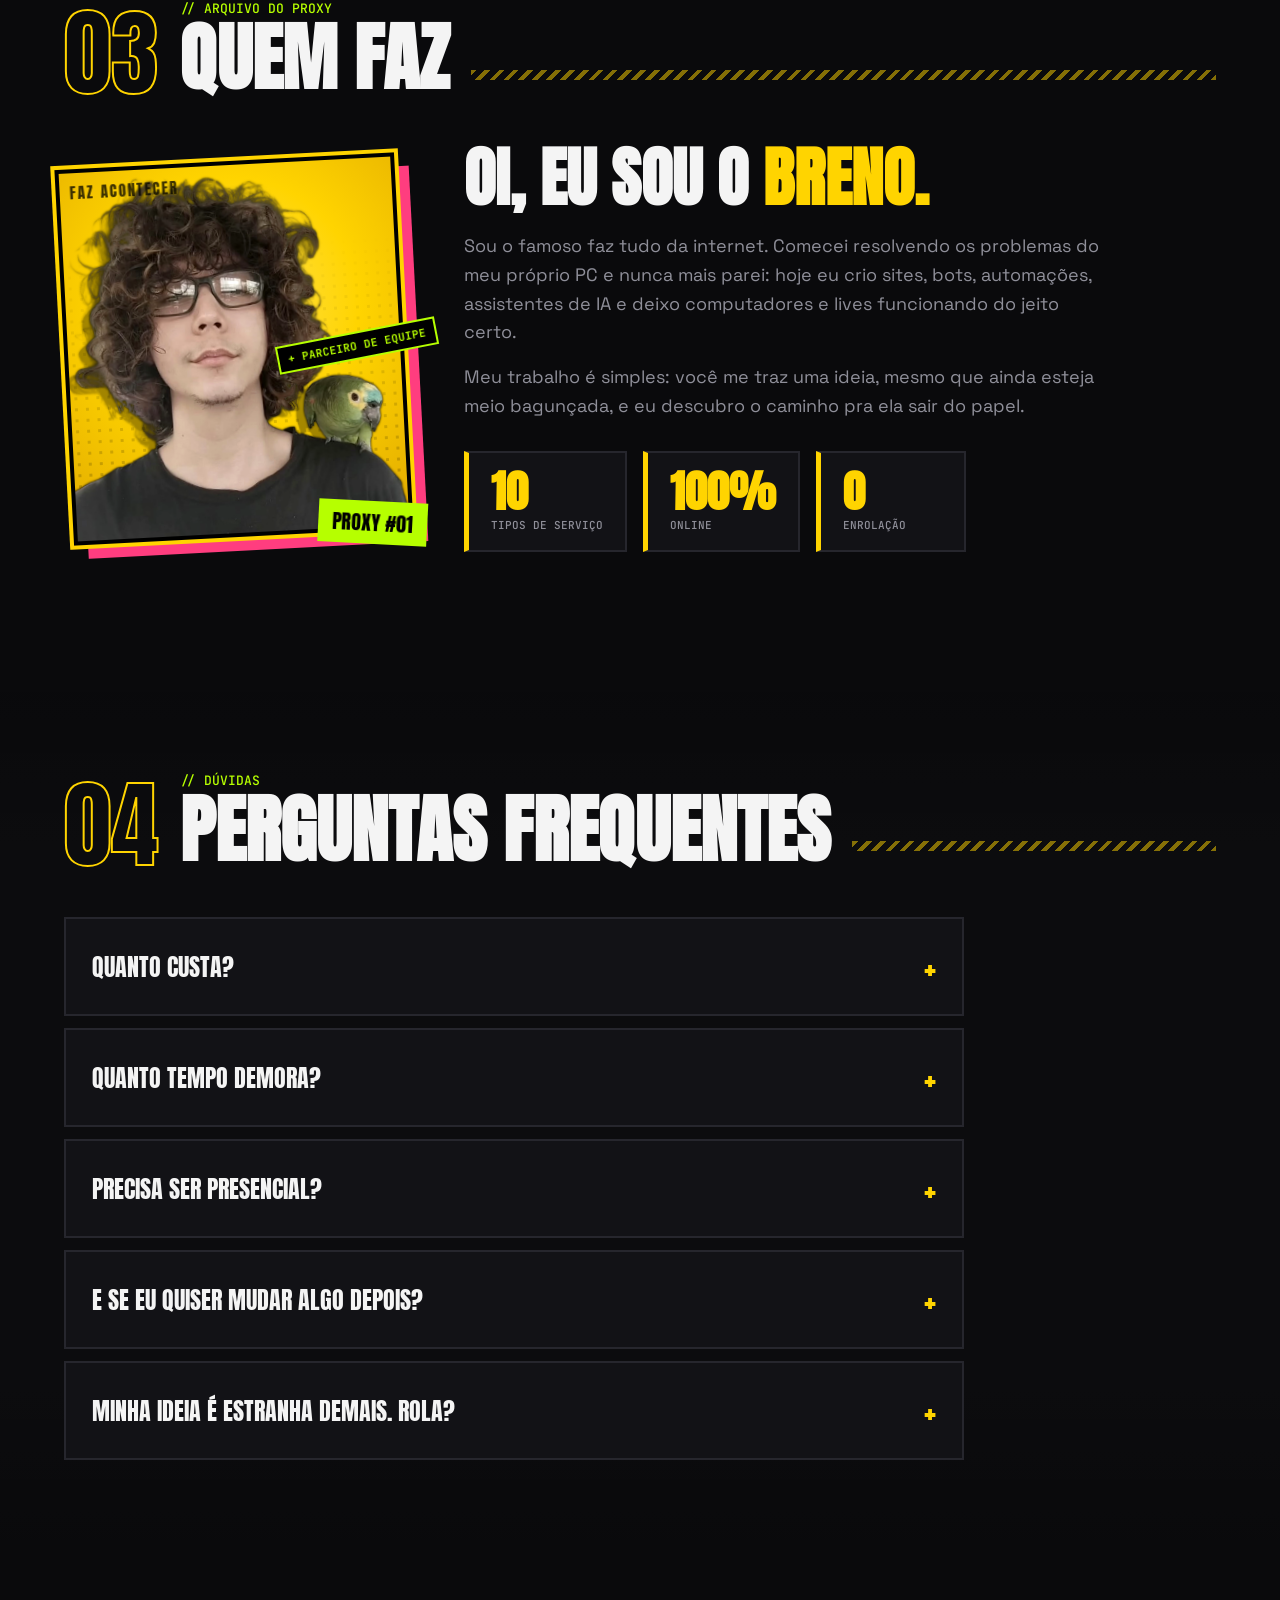
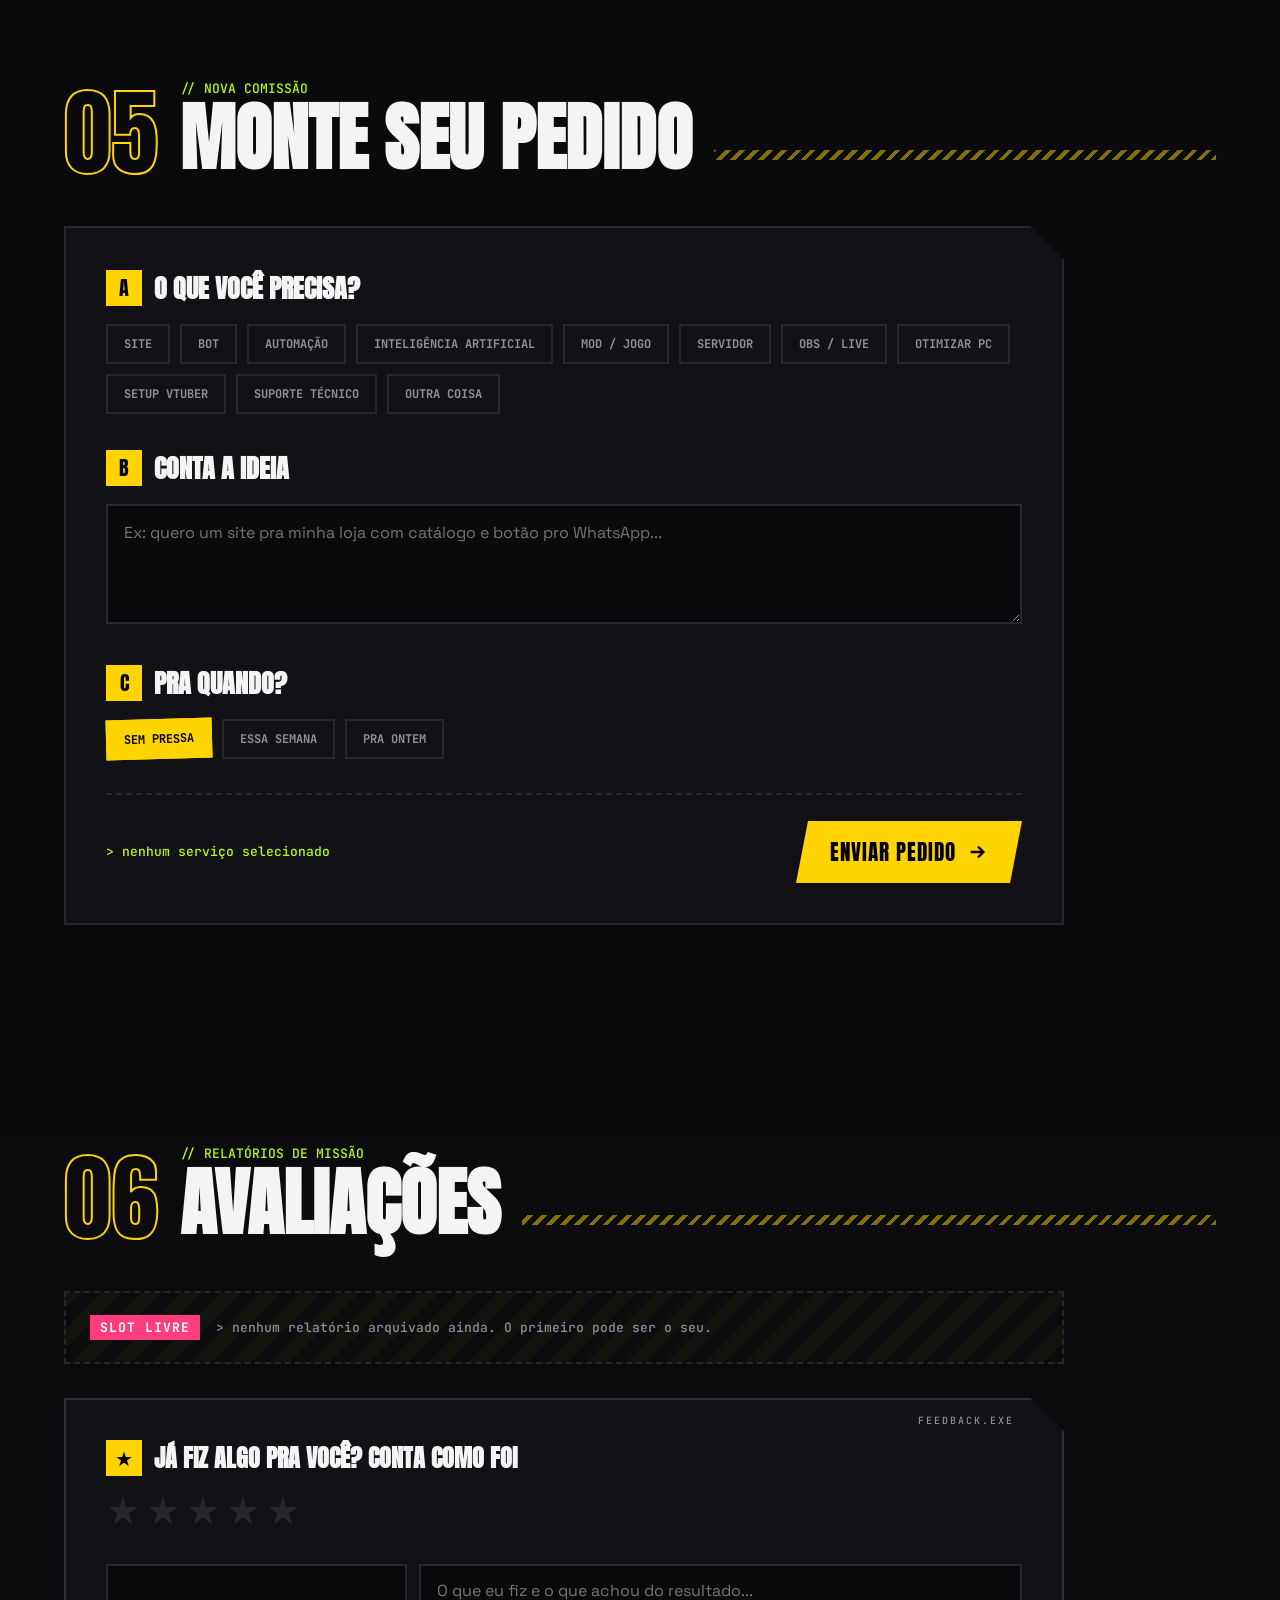
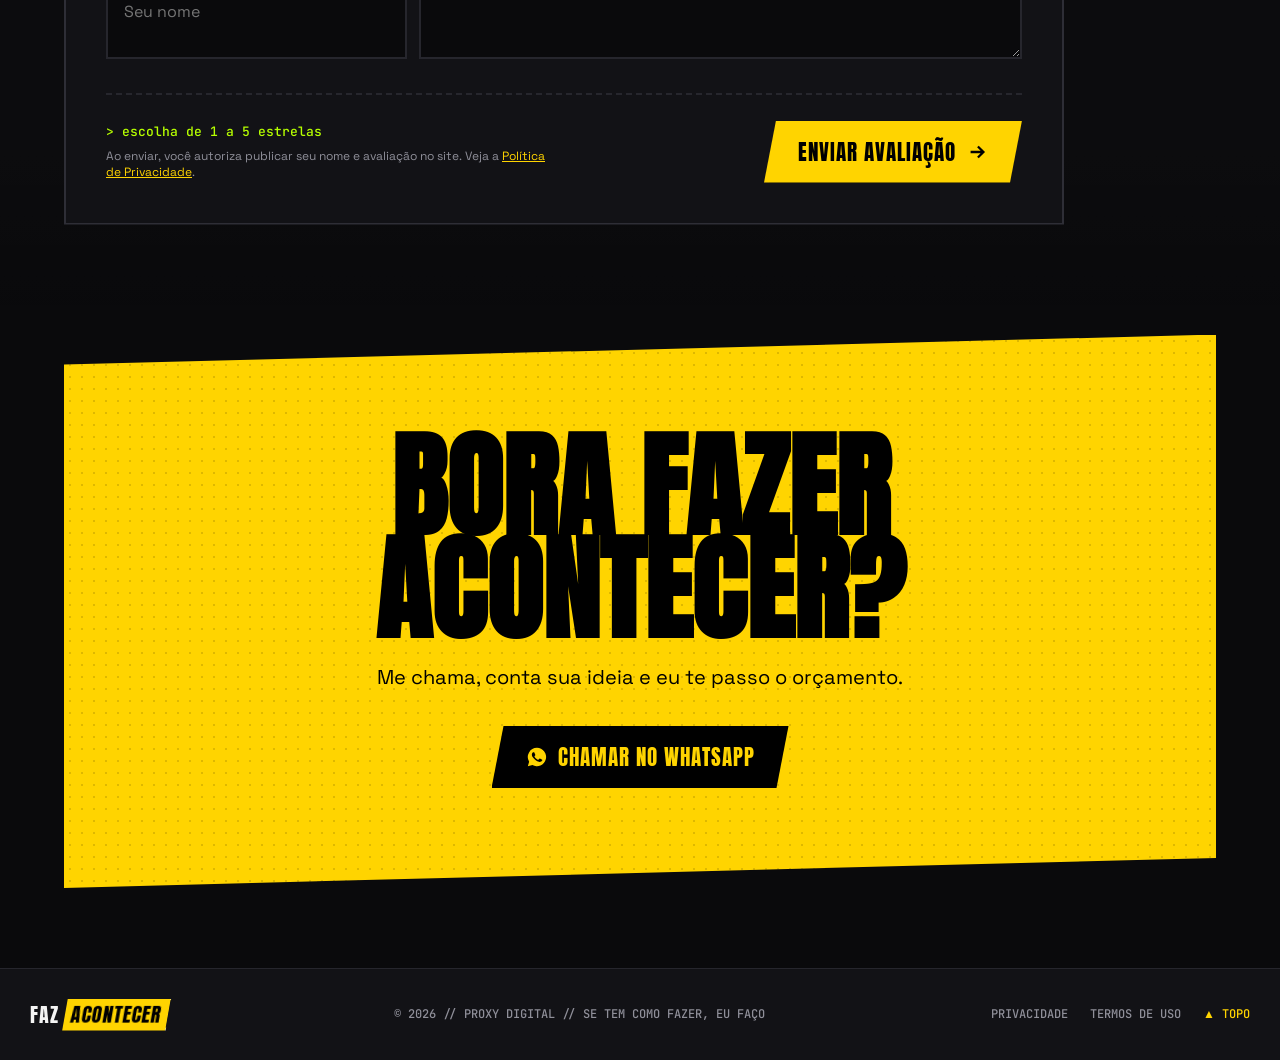
==== commit 64ee8328: "Evita conteúdo vazando pro lado no celular" ====
--- a/index.html
+++ b/index.html
@@ -31,6 +31,9 @@
 a{color:inherit;text-decoration:none}
 svg{display:block}
 
+html,body{max-width:100%;overflow-x:hidden}
+@supports(overflow:clip){html,body{overflow-x:clip}}
+img,svg,video,canvas{max-width:100%}
 /* NAV */
 nav{position:fixed;top:0;left:0;right:0;z-index:50;display:flex;justify-content:space-between;align-items:center;
   padding:14px 5vw;background:rgba(10,10,12,.82);backdrop-filter:blur(10px);border-bottom:2px solid var(--y)}
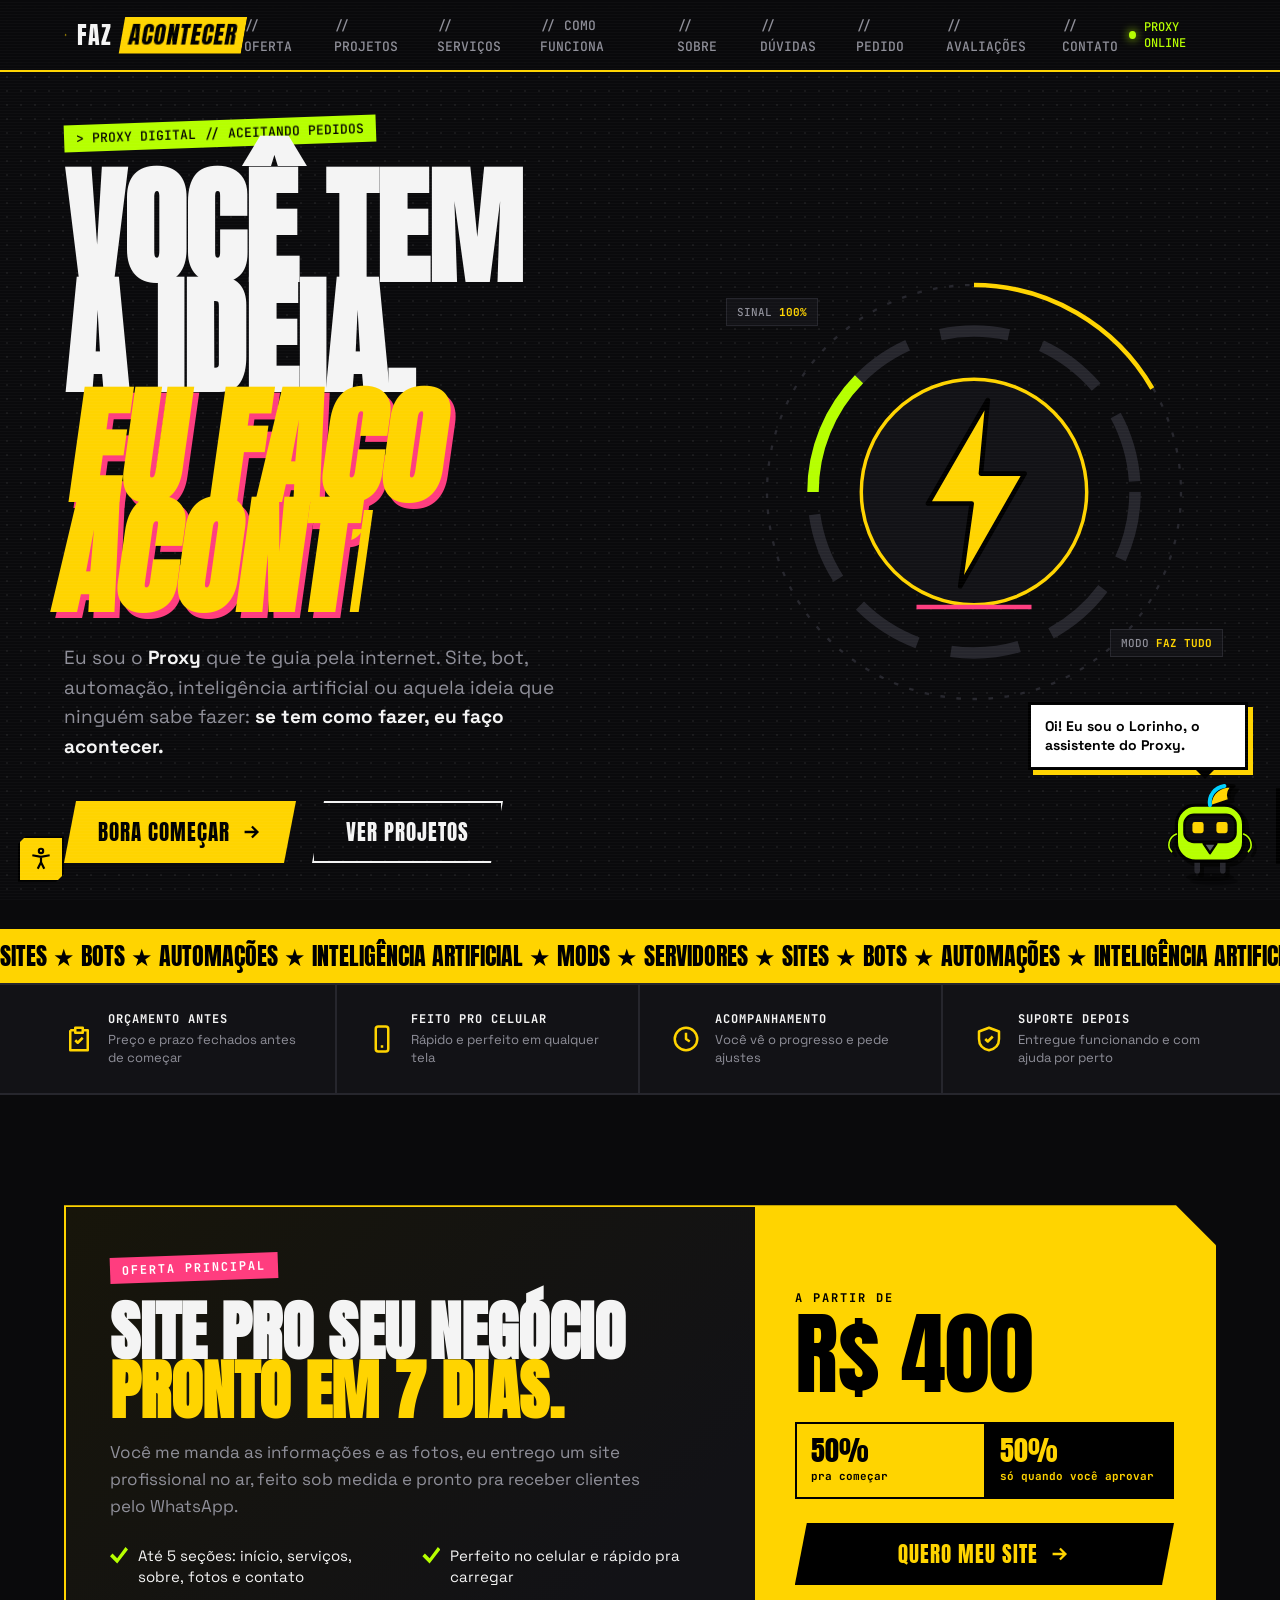
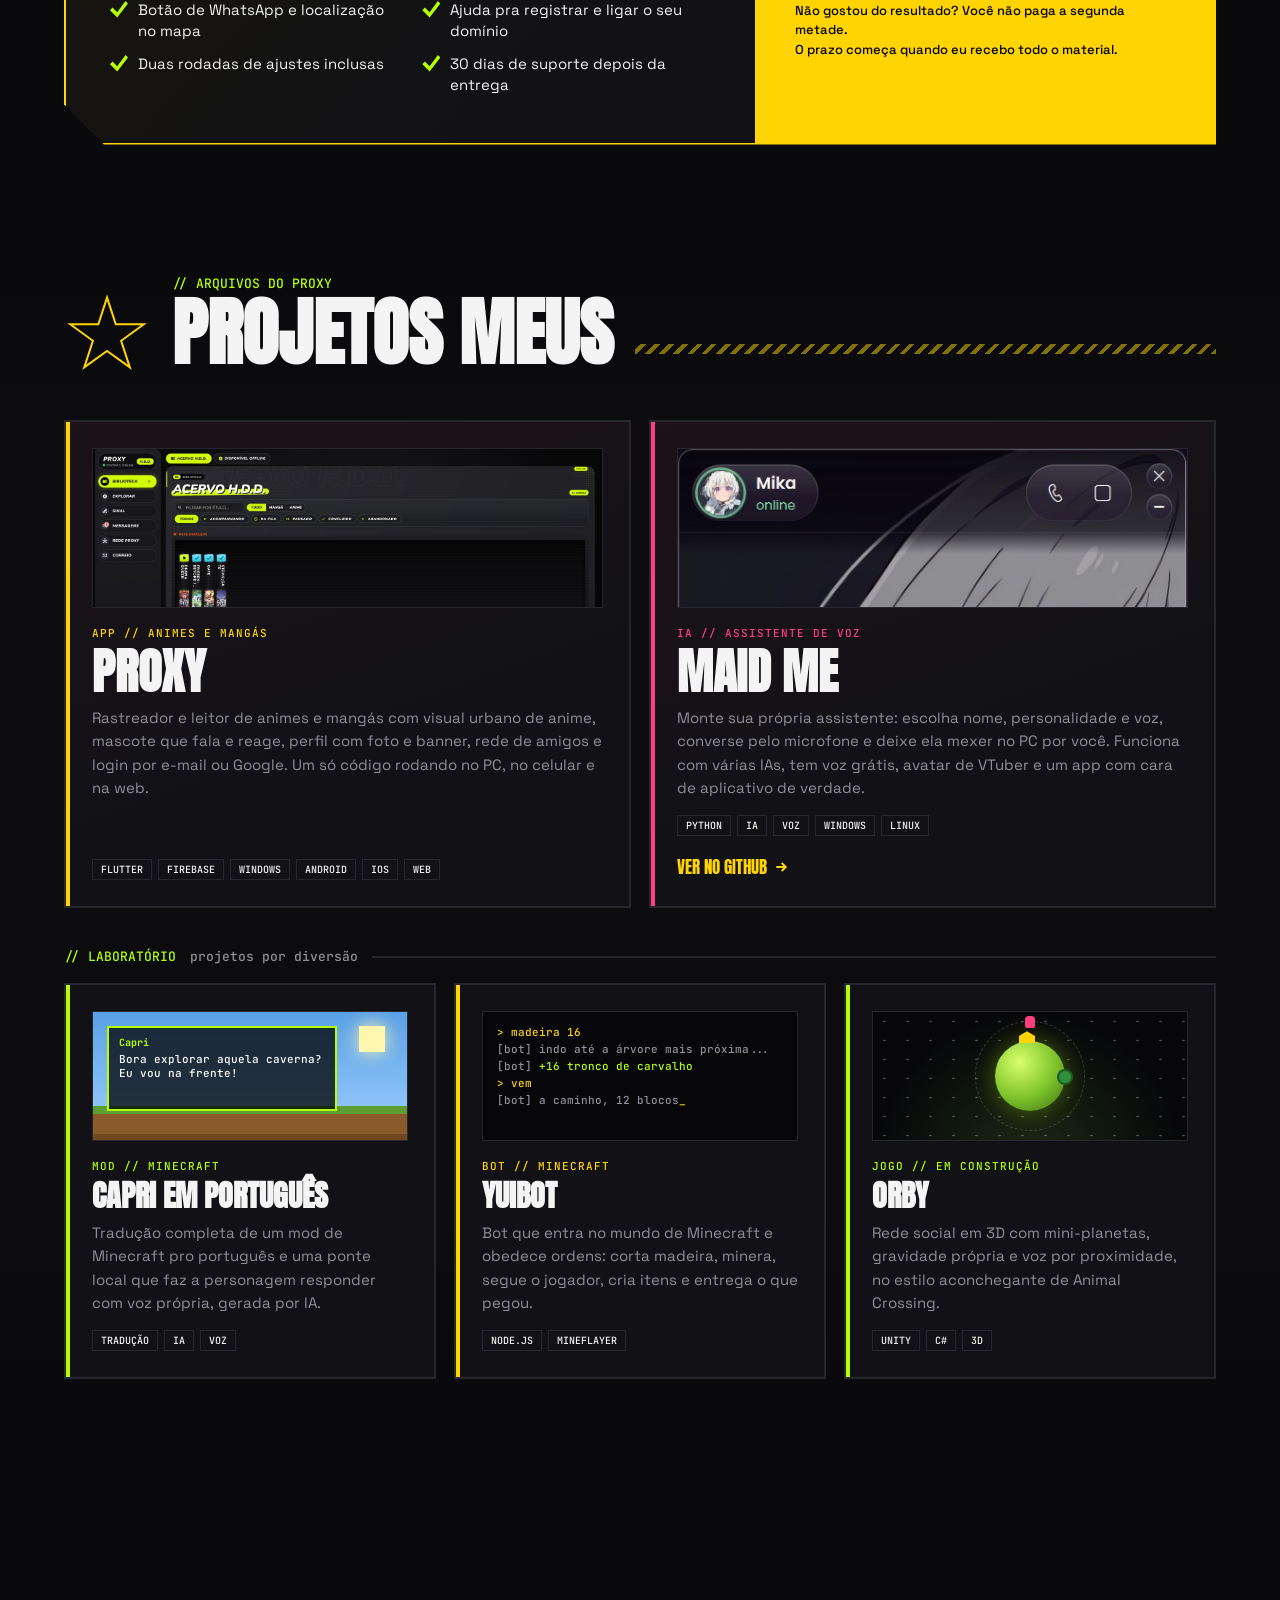
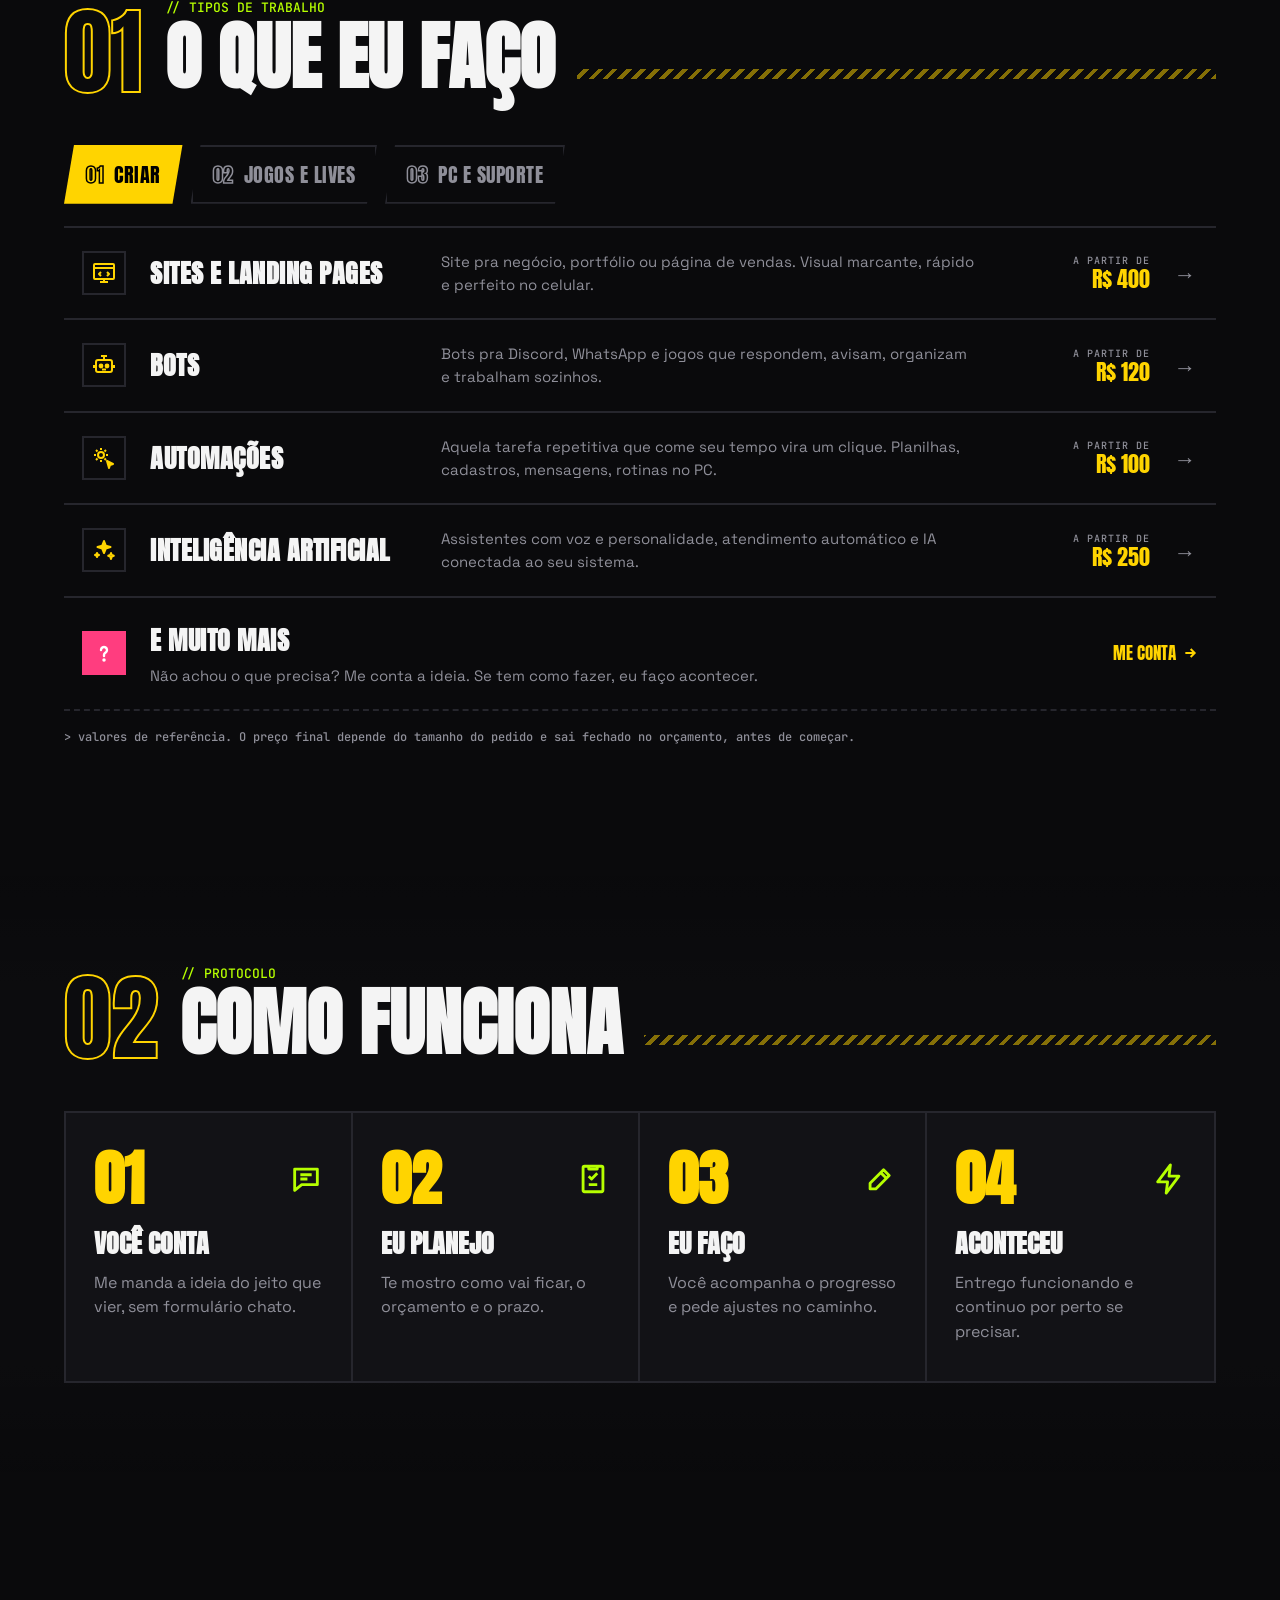
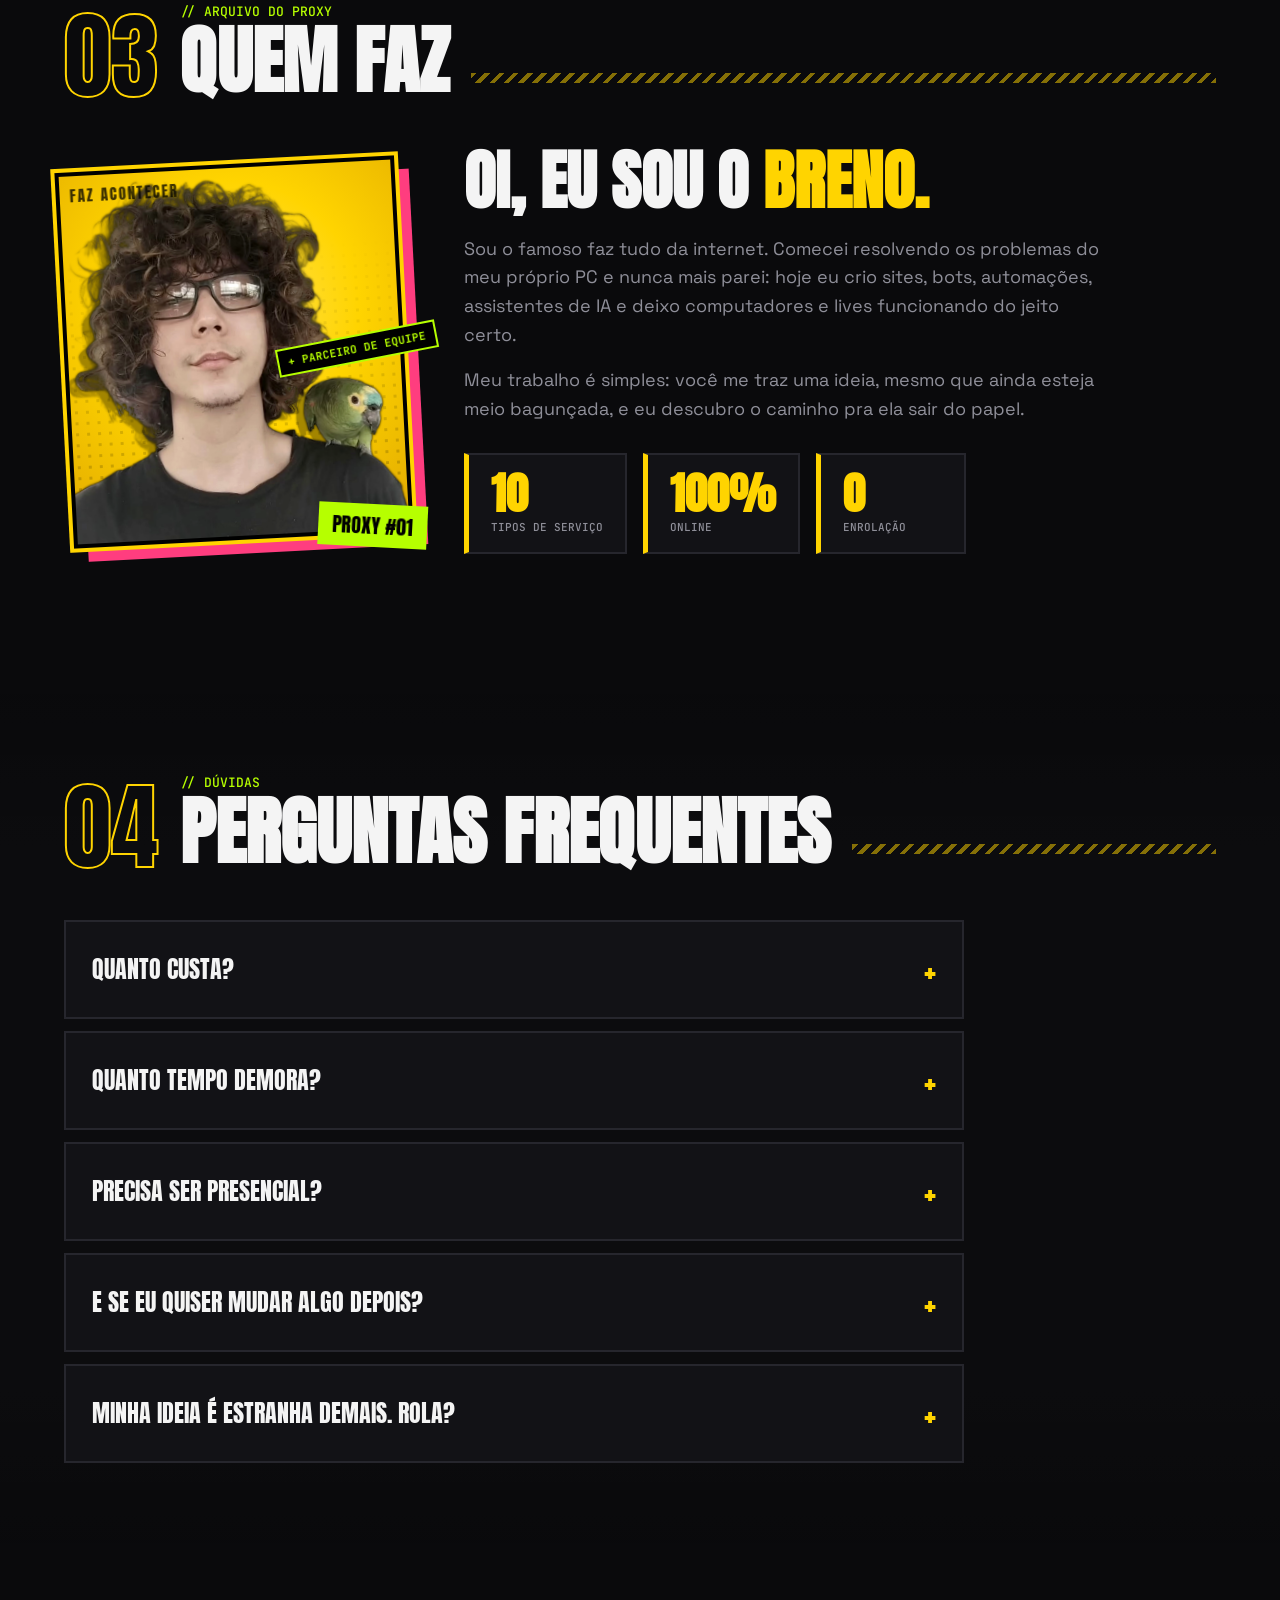
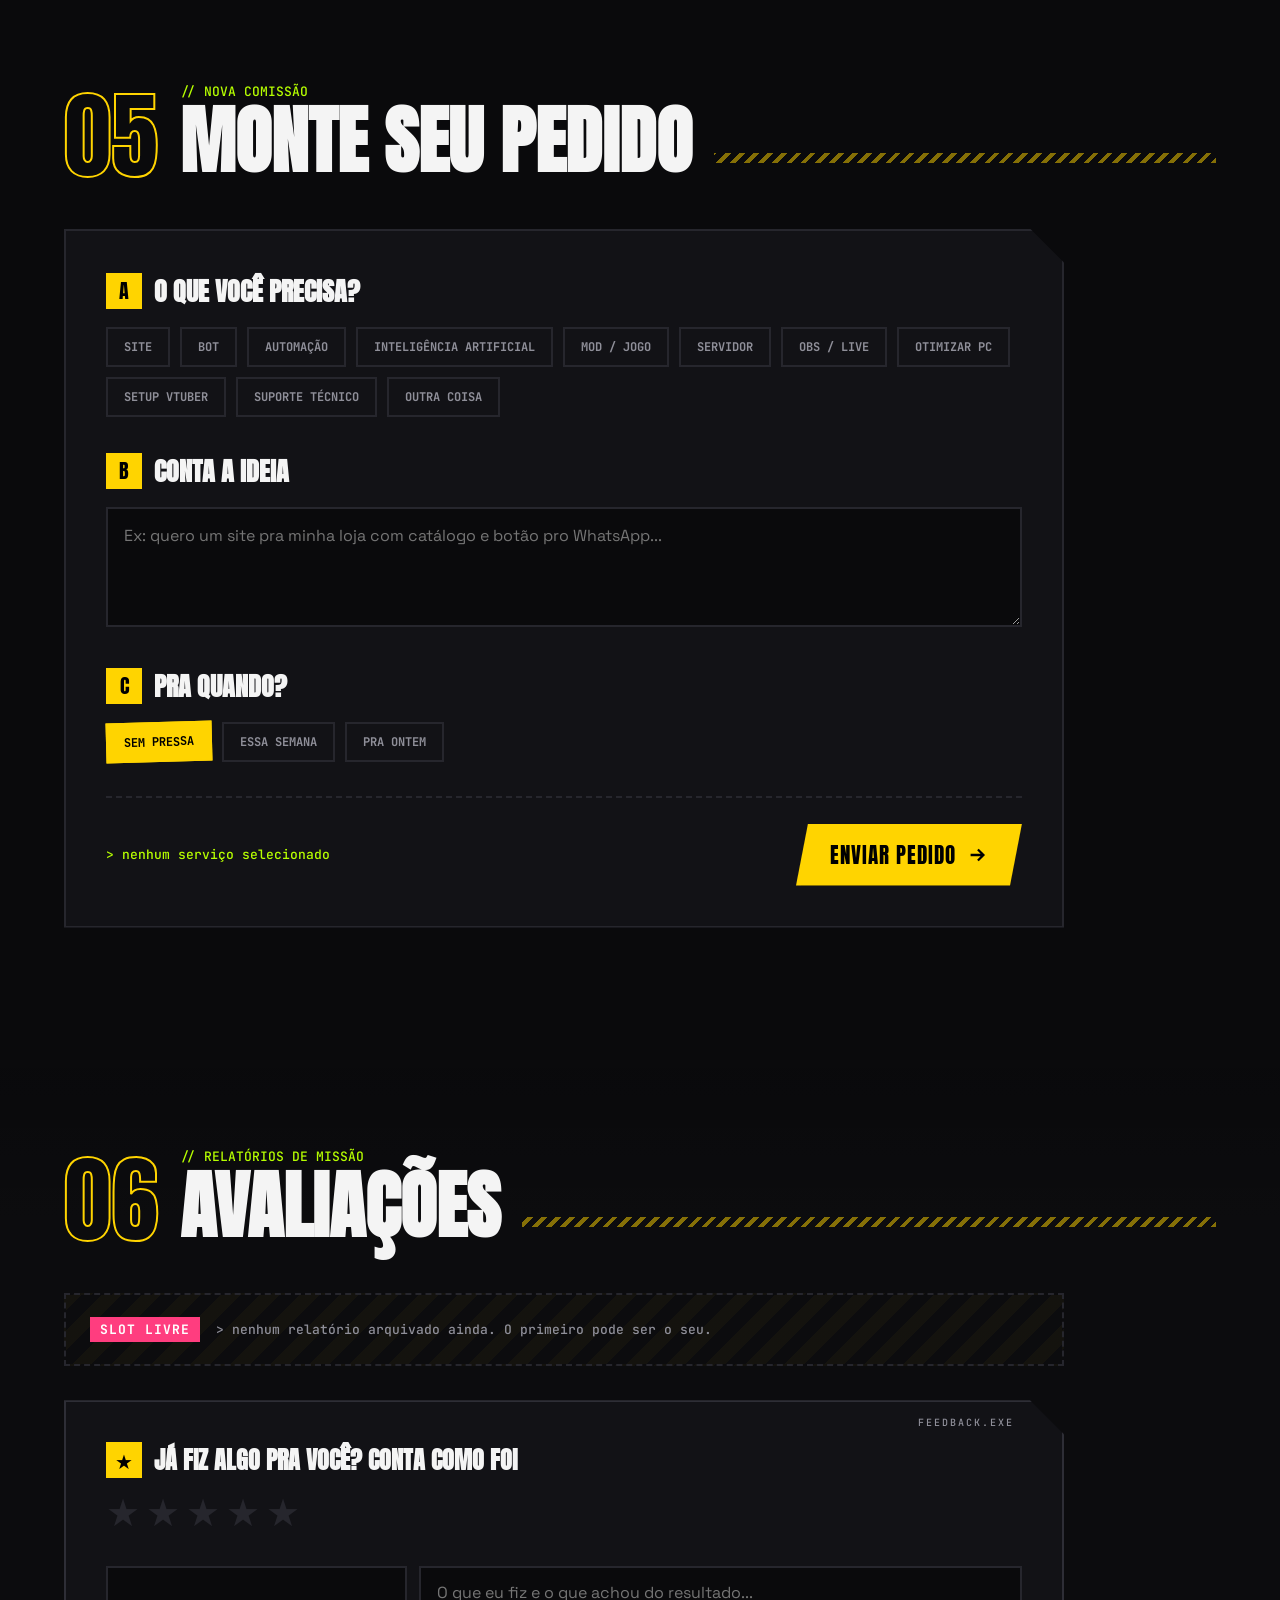
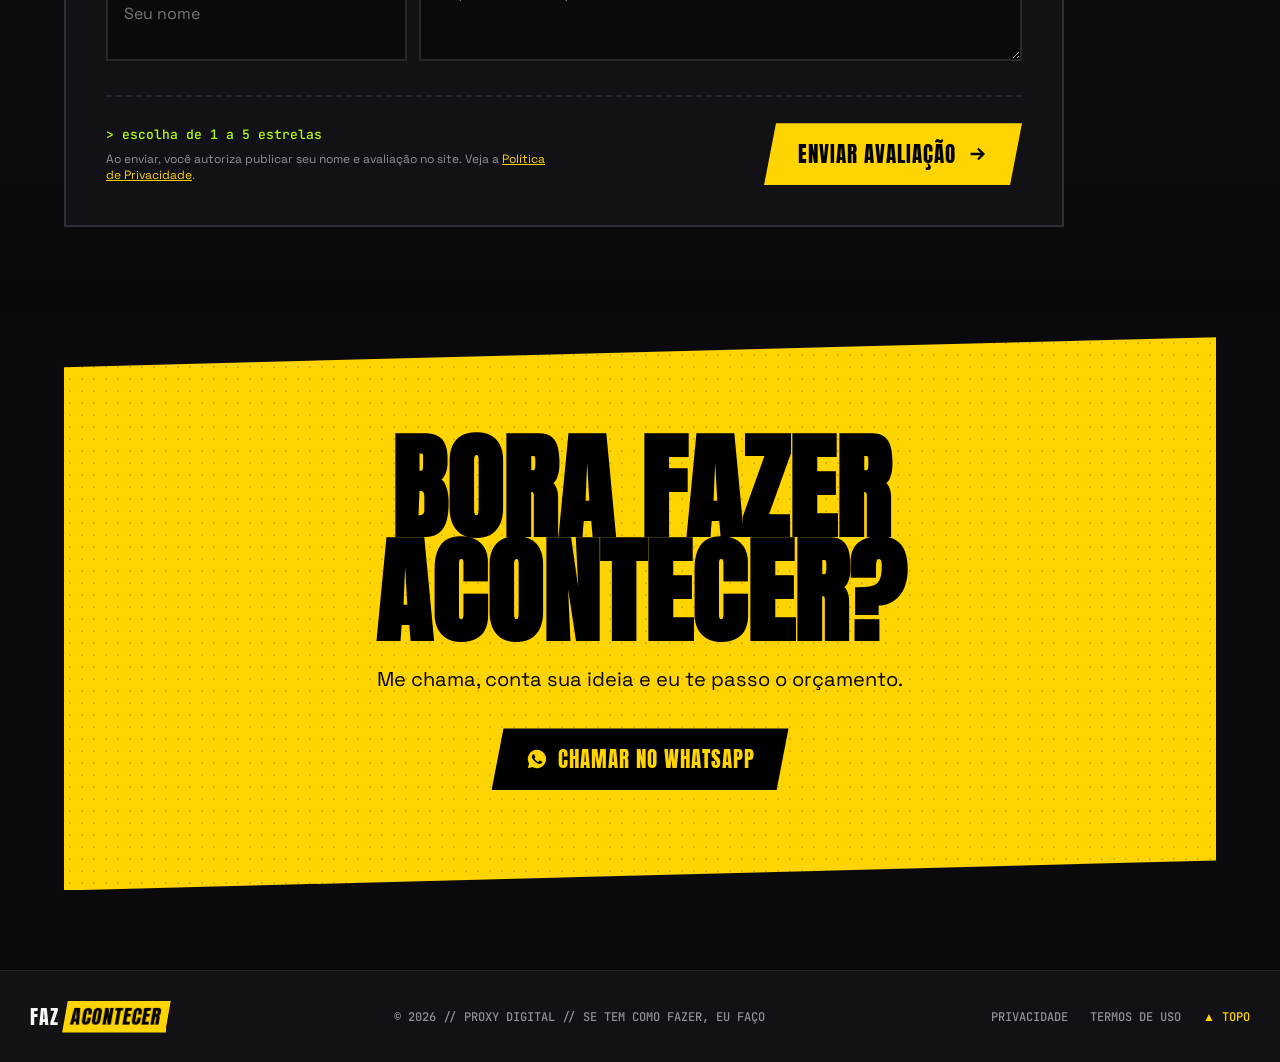
==== commit 91d9e0c8: "Cabeçalho cobre a barra de status do iPhone" ====
--- a/index.html
+++ b/index.html
@@ -2,10 +2,10 @@
 <html lang="pt-BR">
 <head>
 <meta charset="UTF-8">
-<meta name="viewport" content="width=device-width, initial-scale=1.0">
+<meta name="viewport" content="width=device-width, initial-scale=1.0, viewport-fit=cover">
 <title>FAZ ACONTECER // Proxy Digital</title>
 <meta name="description" content="Sites, bots, automações, inteligência artificial e aquela ideia que ninguém sabe fazer. Me conta a ideia que eu faço acontecer.">
-<meta name="theme-color" content="#ffd400">
+<meta name="theme-color" content="#0a0a0c">
 <meta property="og:type" content="website">
 <meta property="og:site_name" content="Faz Acontecer">
 <meta property="og:title" content="FAZ ACONTECER // Você tem a ideia, eu faço acontecer">
@@ -36,7 +36,7 @@
 img,svg,video,canvas{max-width:100%}
 /* NAV */
 nav{position:fixed;top:0;left:0;right:0;z-index:50;display:flex;justify-content:space-between;align-items:center;
-  padding:14px 5vw;background:rgba(10,10,12,.82);backdrop-filter:blur(10px);border-bottom:2px solid var(--y)}
+  padding:calc(14px + env(safe-area-inset-top)) max(5vw,env(safe-area-inset-right)) 14px max(5vw,env(safe-area-inset-left));background:rgba(10,10,12,.82);backdrop-filter:blur(10px);border-bottom:2px solid var(--y)}
 .logo{font-family:'Anton';font-size:24px;letter-spacing:1px;display:flex;align-items:center;gap:10px}
 .logo svg{width:30px;height:30px}
 .logo span{background:var(--y);color:#000;padding:0 7px;transform:skew(-10deg);display:inline-block}
@@ -310,7 +310,7 @@
 ::-webkit-scrollbar-thumb{background:var(--line);border:2px solid var(--bg)}
 ::-webkit-scrollbar-thumb:hover{background:var(--y)}
 :focus-visible{outline:2px dashed var(--g);outline-offset:4px}
-#progresso{position:fixed;top:0;left:0;height:3px;width:0;z-index:51;background:linear-gradient(90deg,var(--y),var(--g),var(--pink));box-shadow:0 0 10px var(--y)}
+#progresso{position:fixed;top:env(safe-area-inset-top);left:0;height:3px;width:0;z-index:51;background:linear-gradient(90deg,var(--y),var(--g),var(--pink));box-shadow:0 0 10px var(--y)}
 nav ul a.ativo{color:var(--y)} nav ul a.ativo::after{width:100%}
 .sec-h{position:relative}
 .sec-h::after{content:"";flex:1;min-width:60px;height:10px;margin-bottom:12px;opacity:.5;
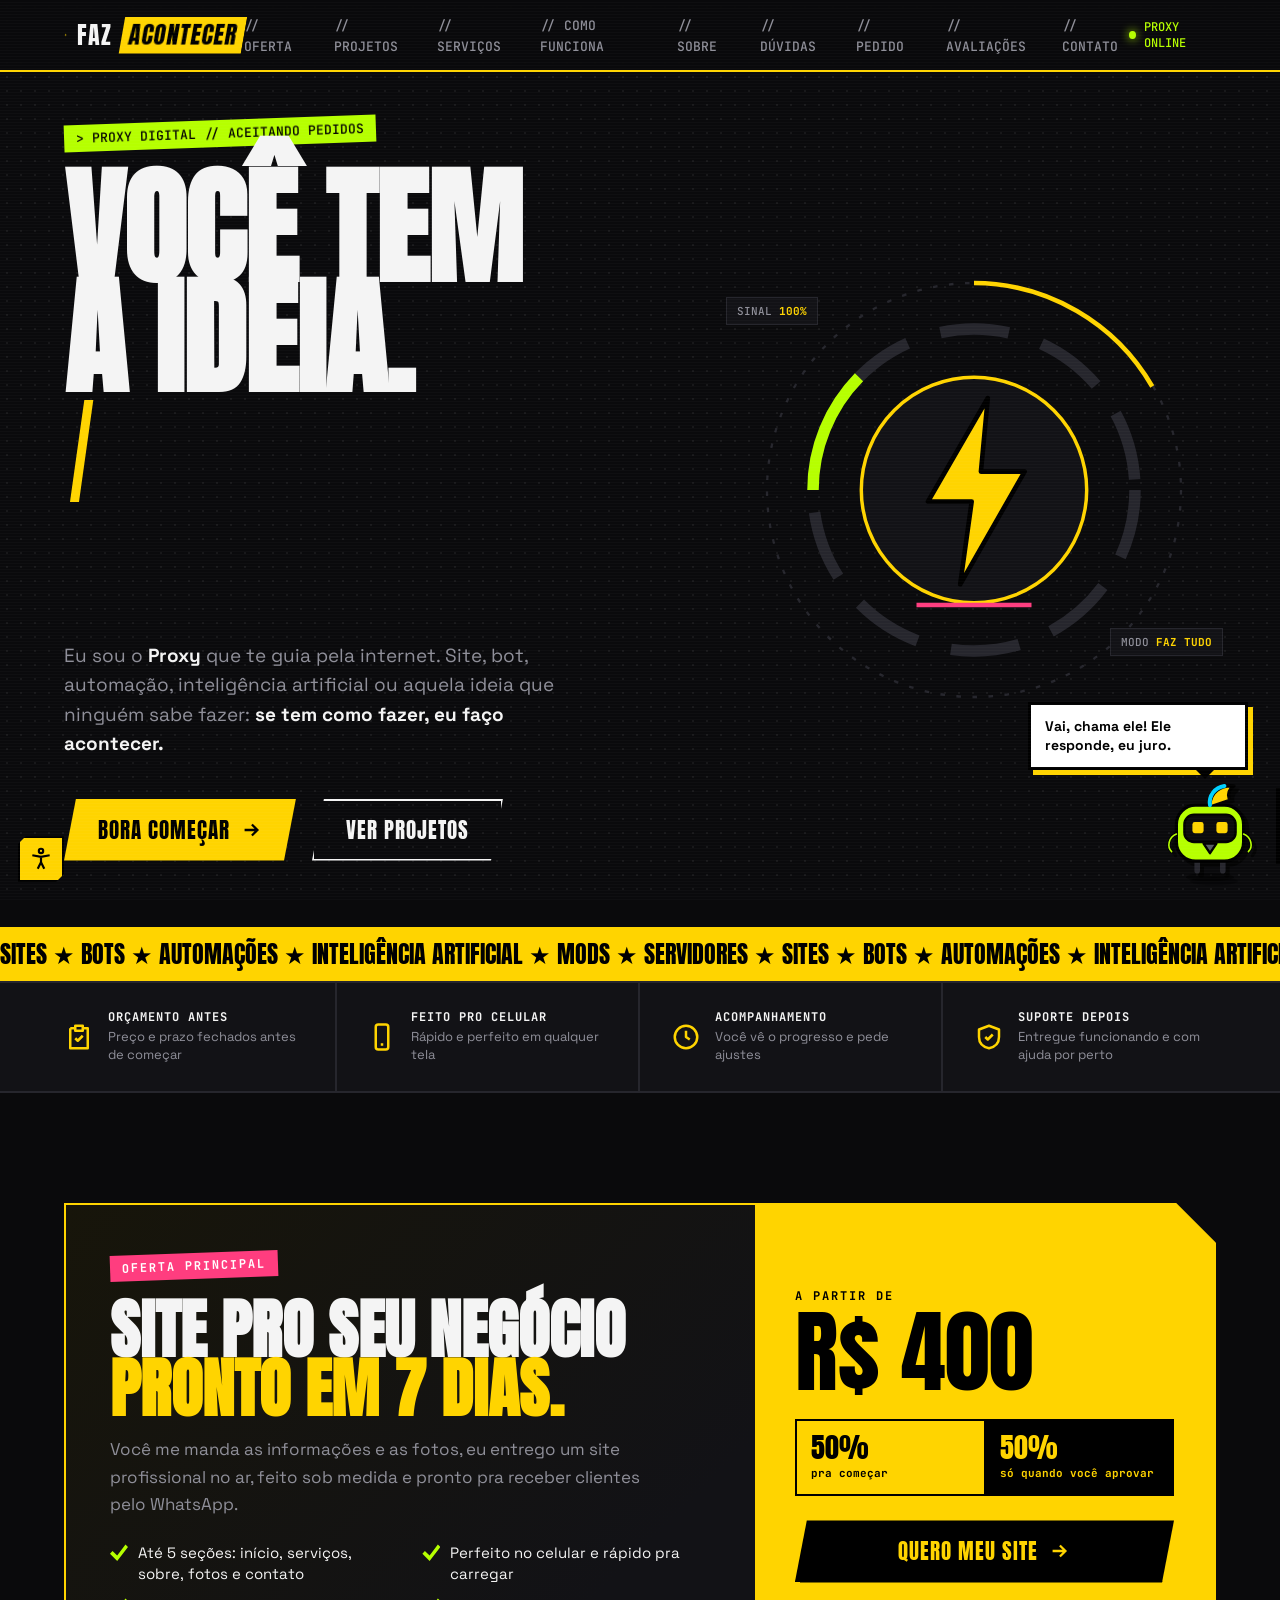
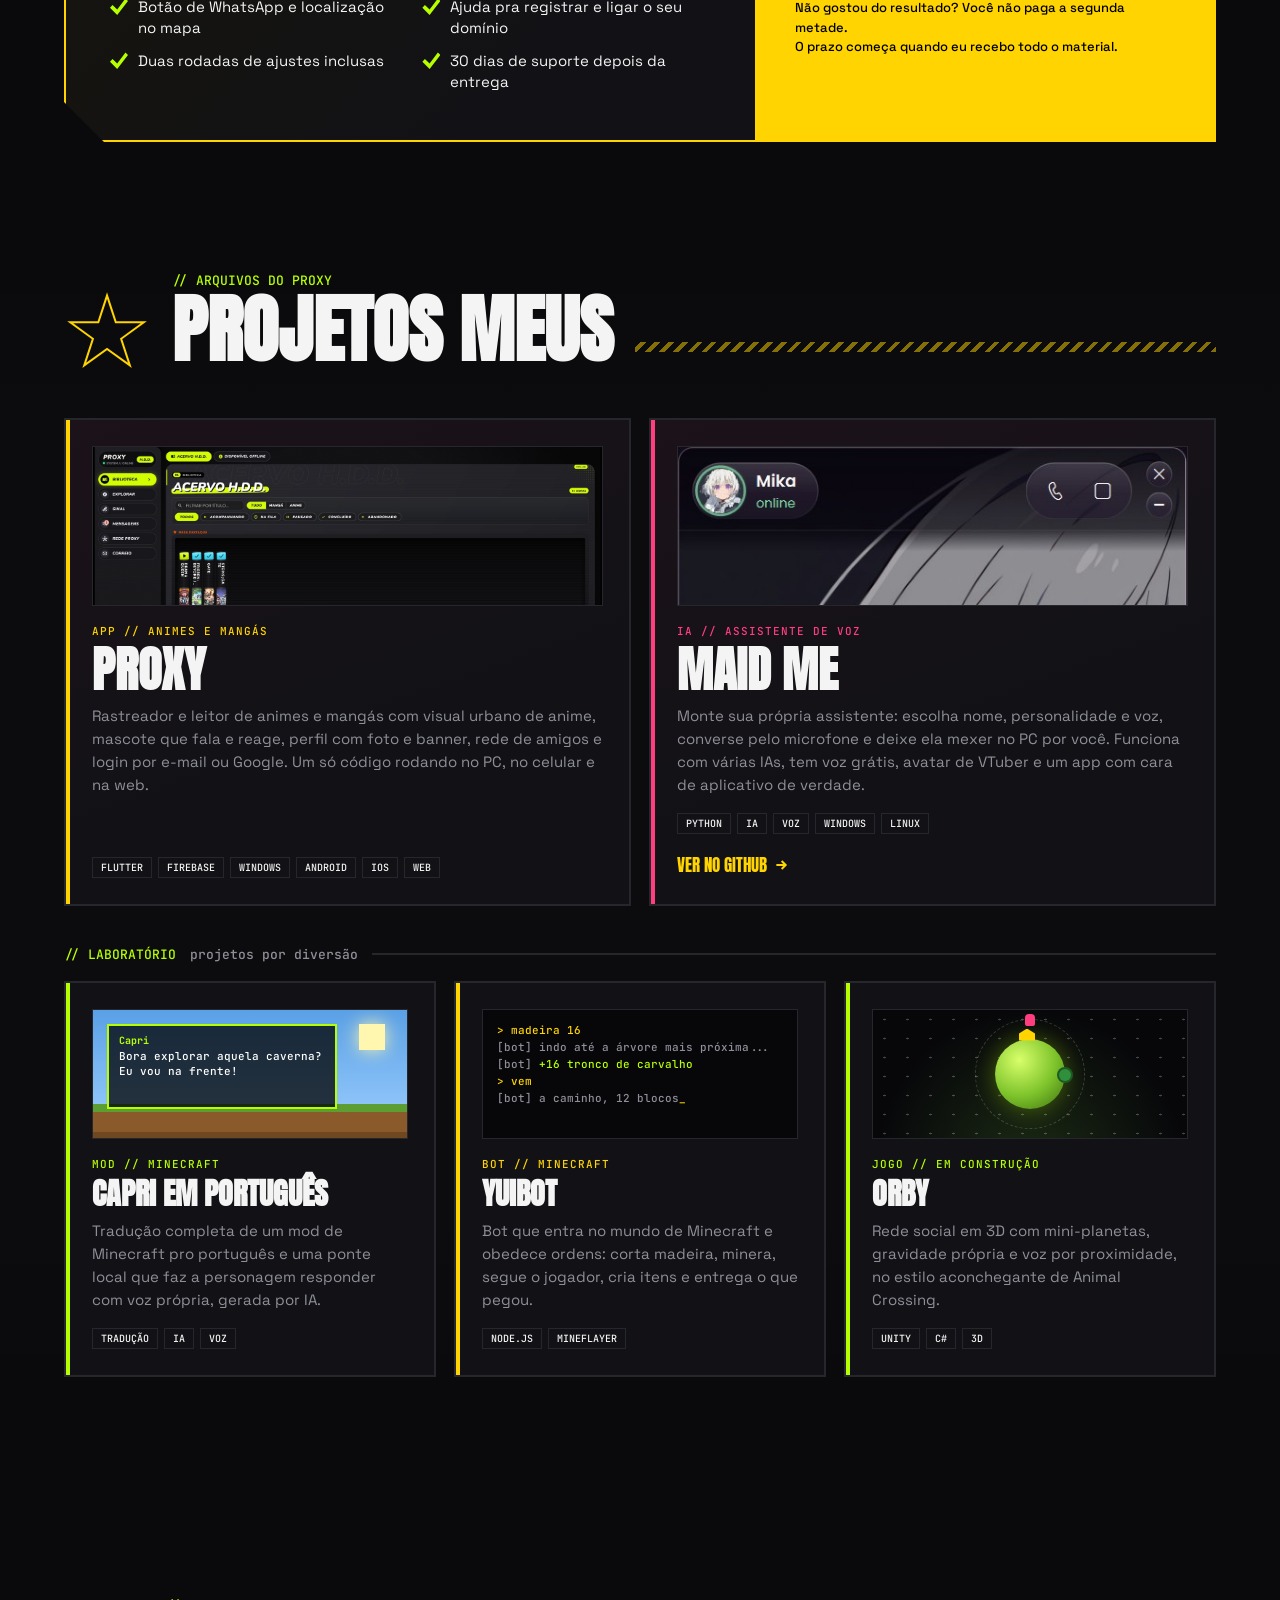
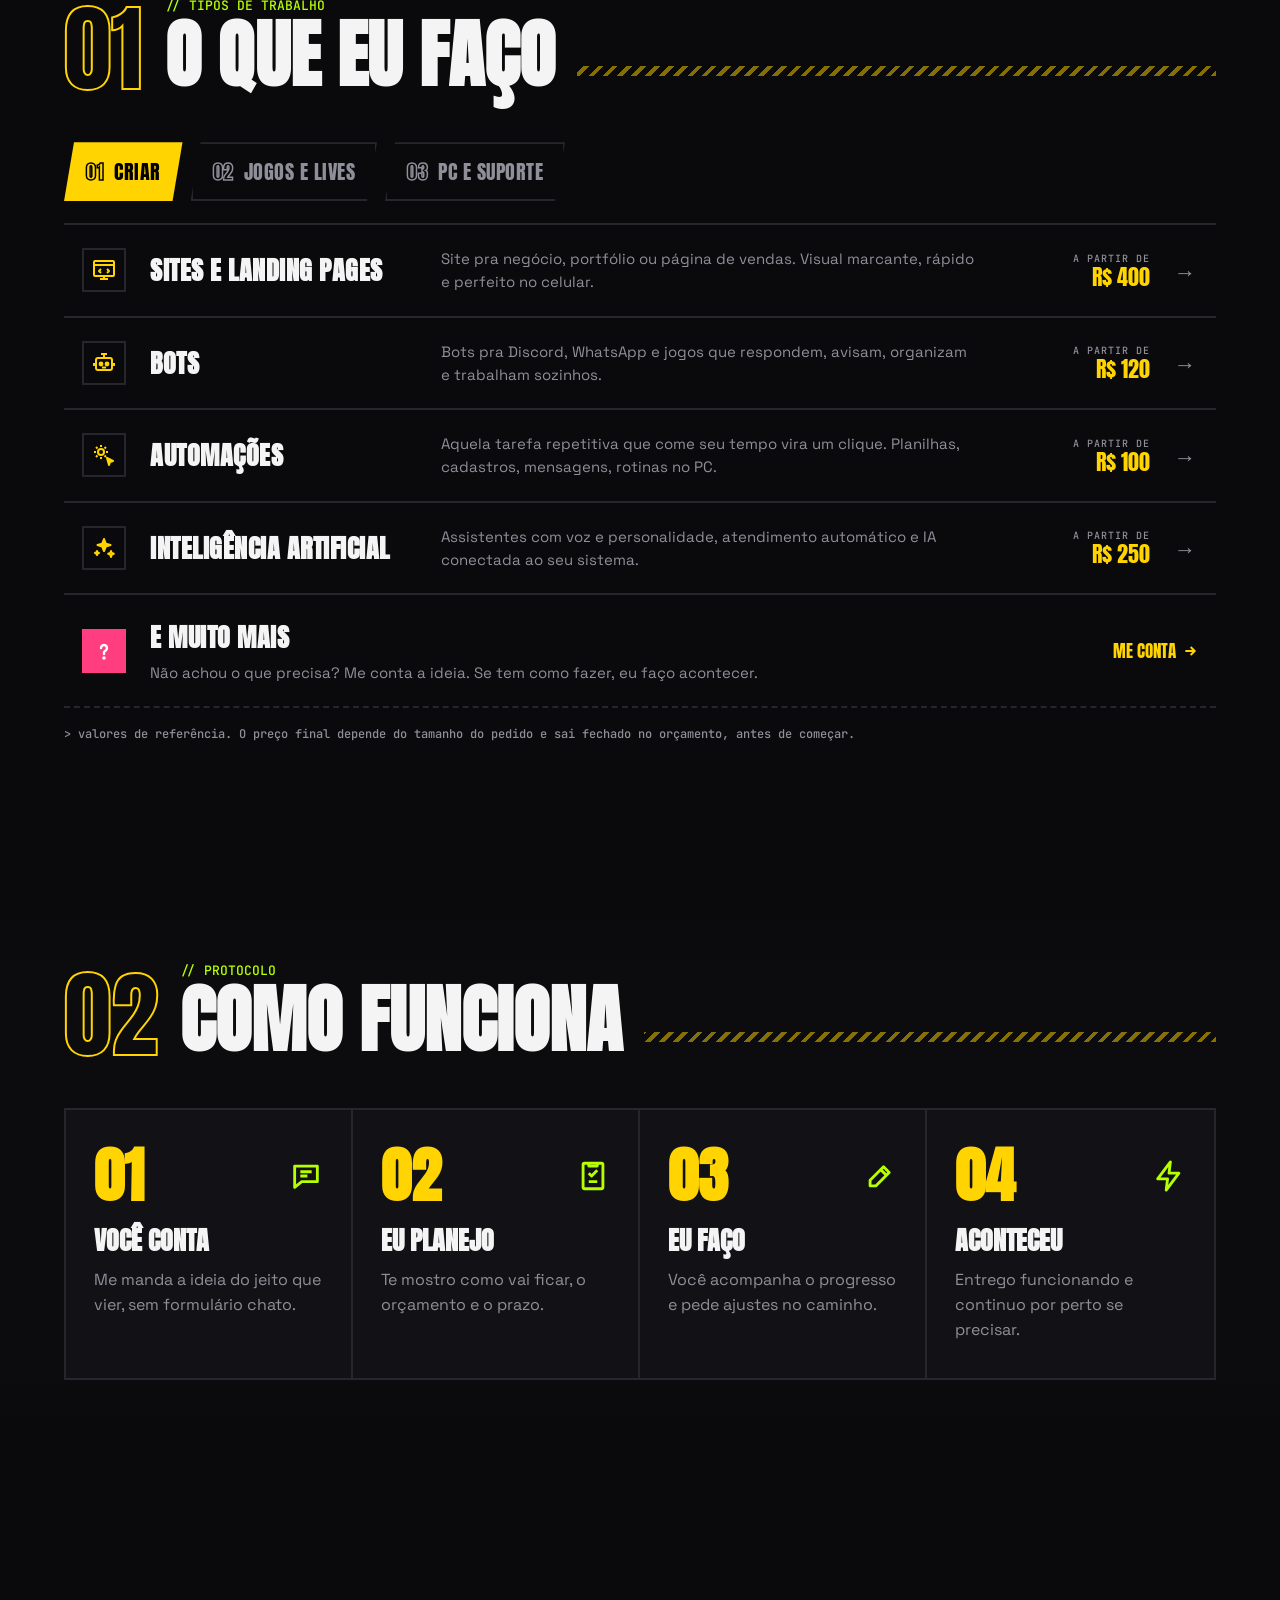
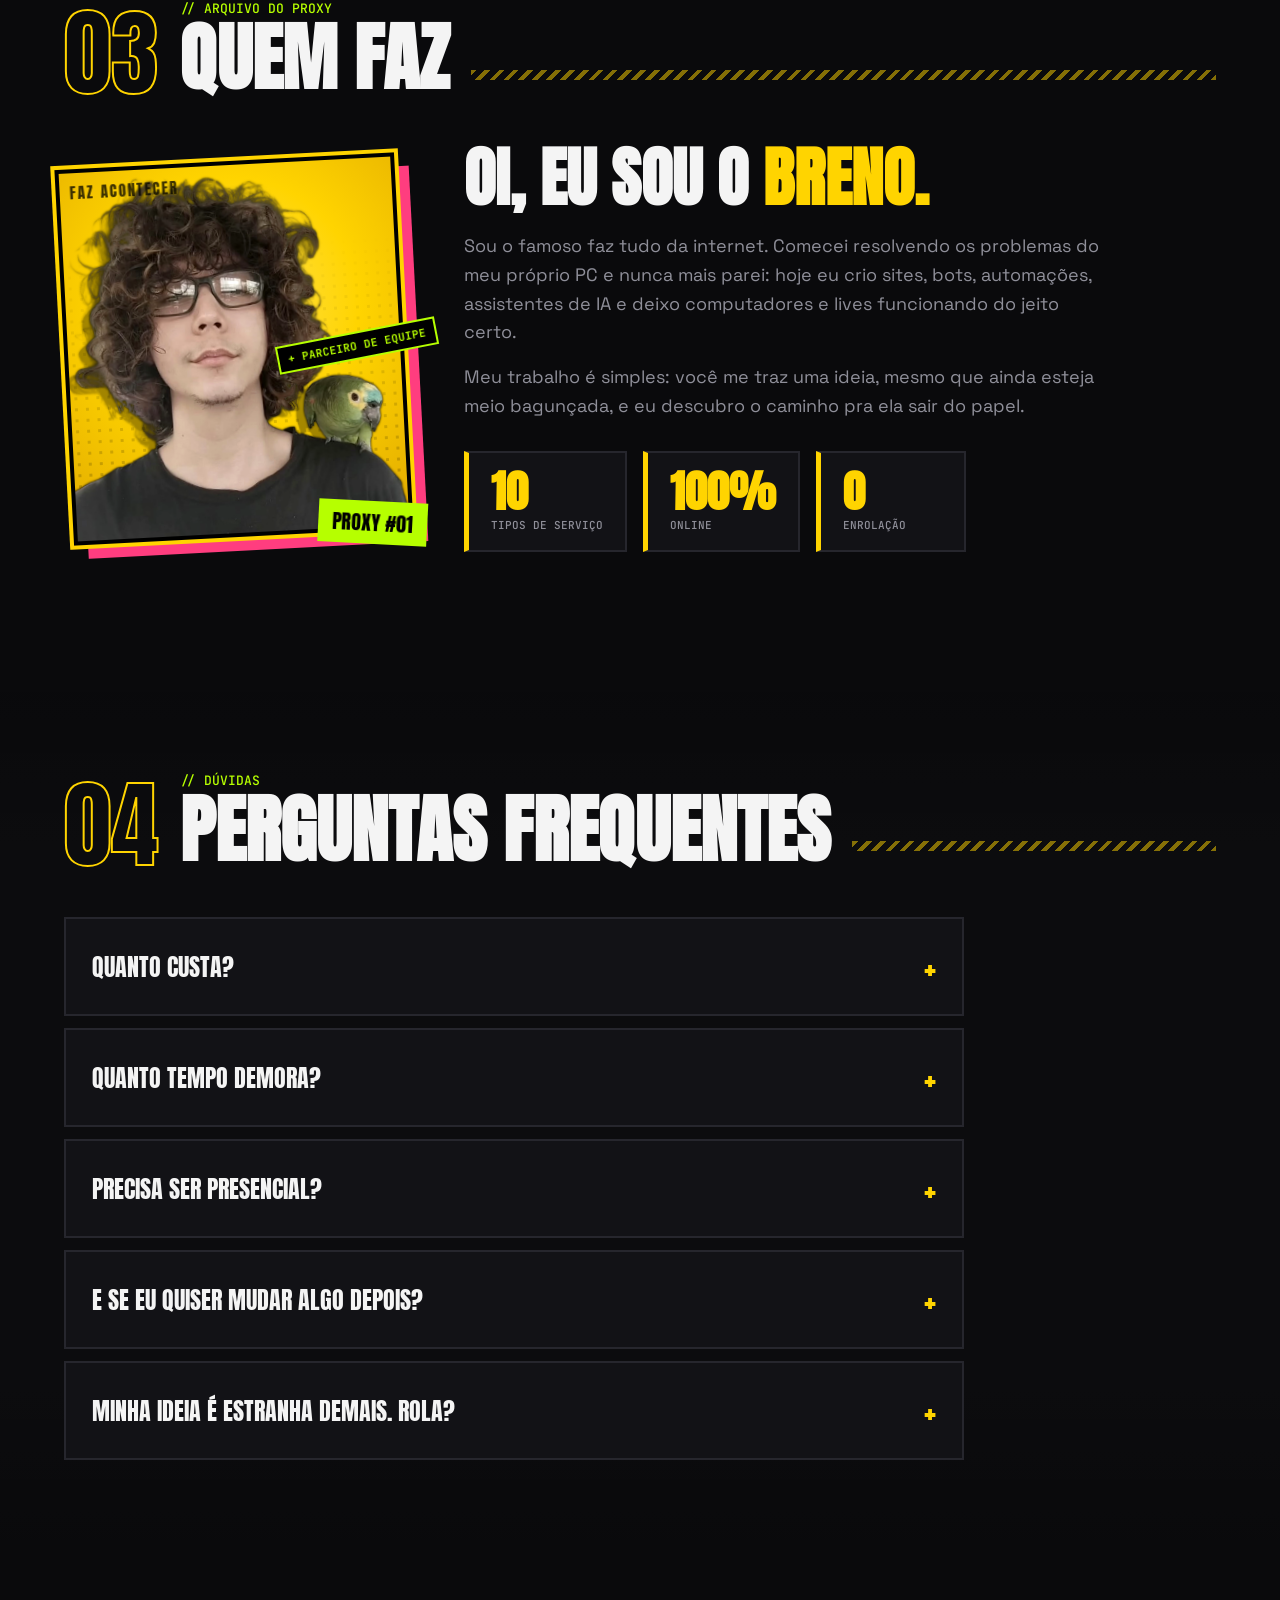
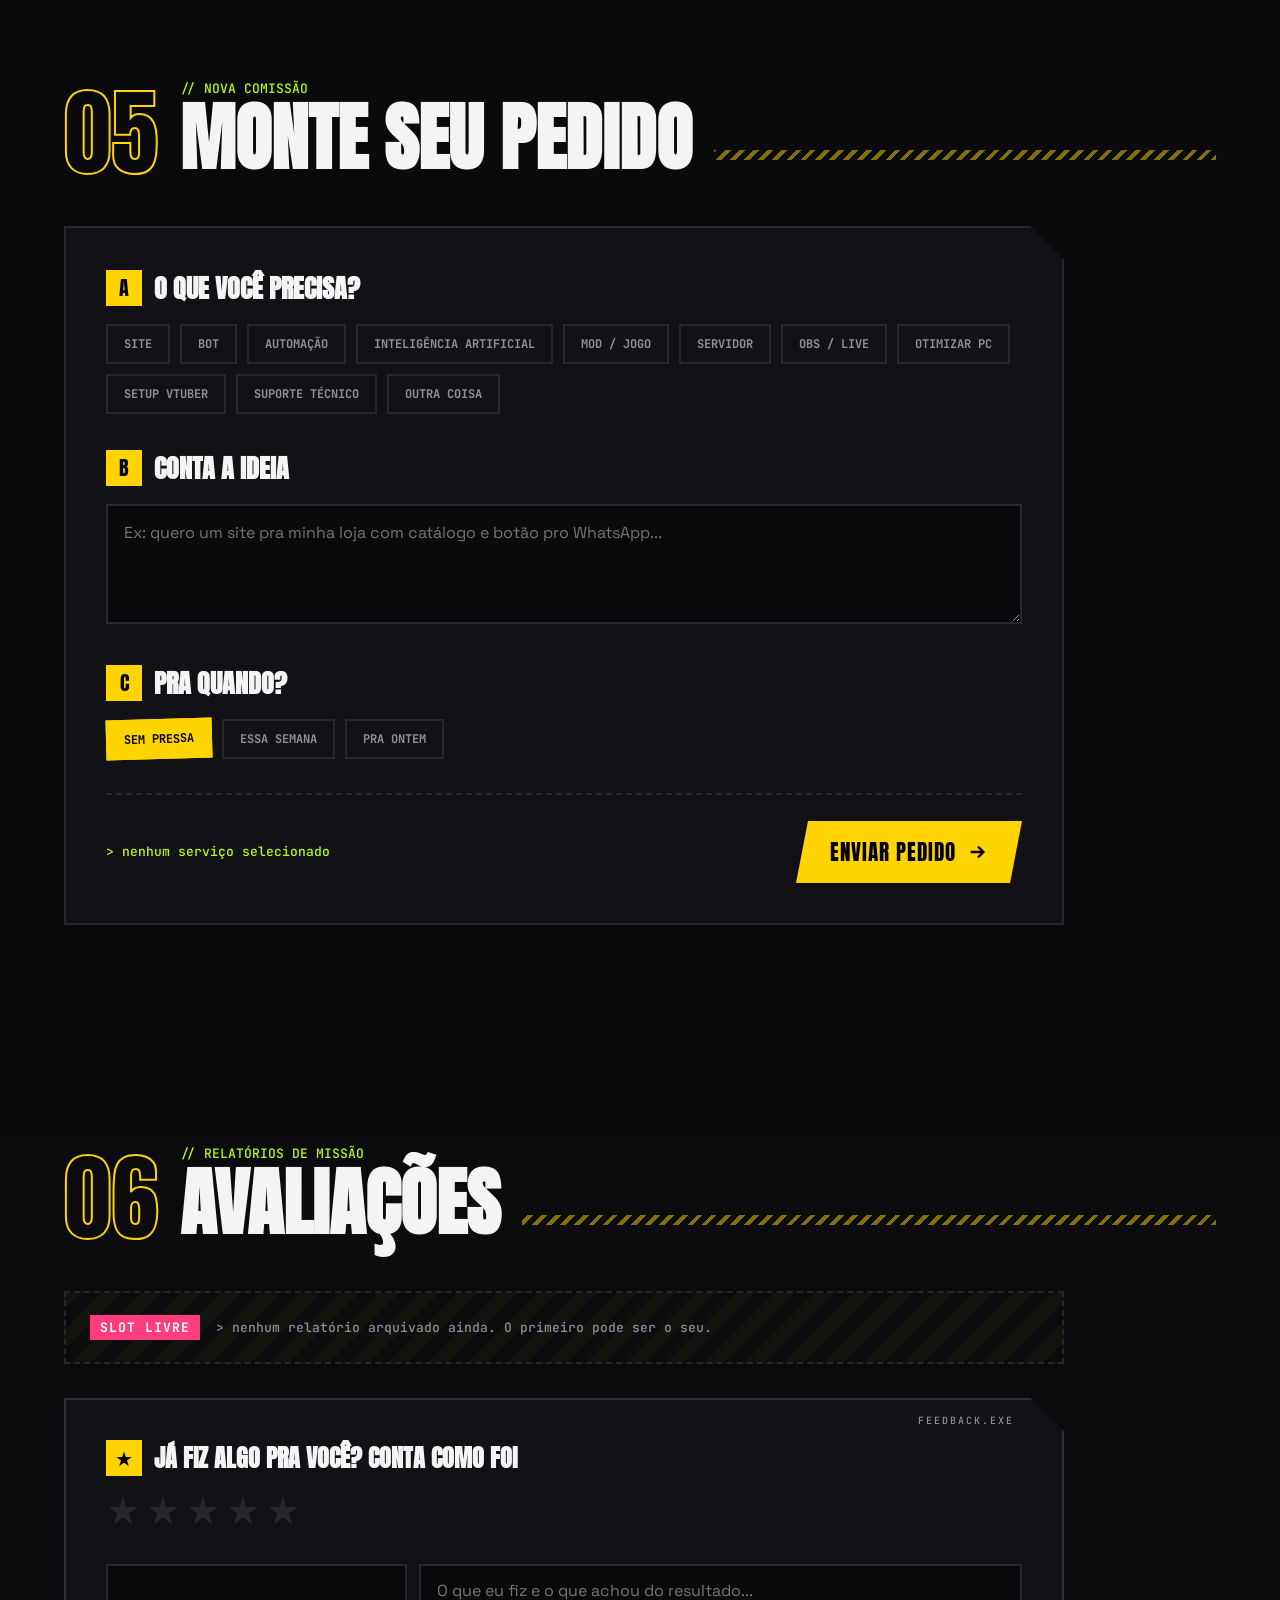
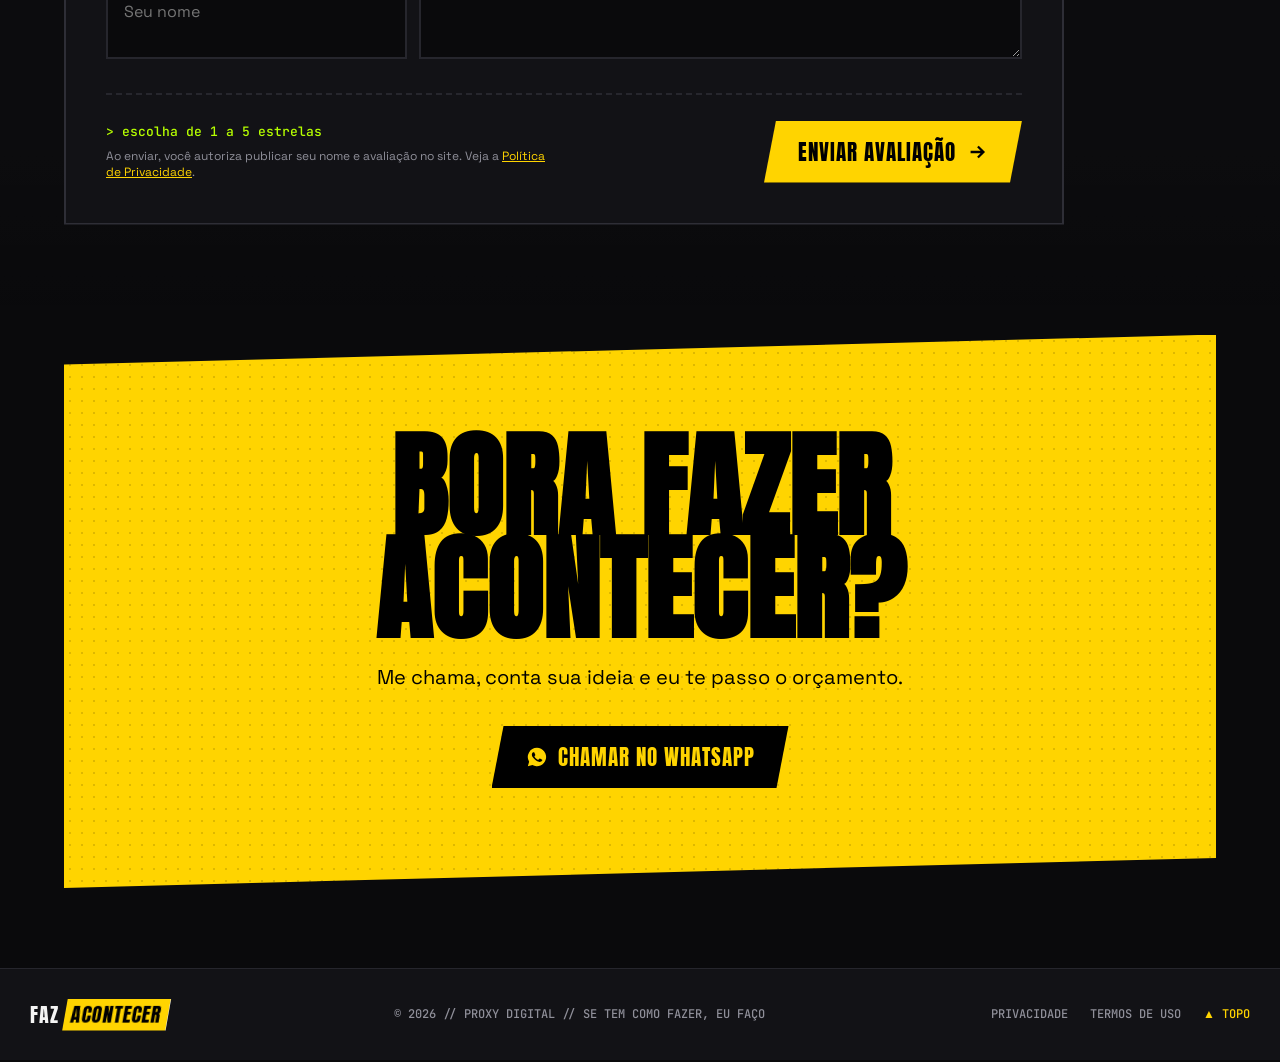
==== commit e2af4ca9: "Cabeçalho opaco no celular pro Safari pintar a barra de status" ====
--- a/index.html
+++ b/index.html
@@ -352,6 +352,7 @@
 #menu-btn[aria-expanded="true"] span:nth-child(2){opacity:0}
 #menu-btn[aria-expanded="true"] span:nth-child(3){transform:translateY(-7px) rotate(-45deg)}
 @media(max-width:900px){
+  nav{background:#0a0a0c;backdrop-filter:none}
   #menu-btn{display:flex}
   nav .status{display:none}
   nav ul{display:flex;position:absolute;top:100%;left:0;right:0;flex-direction:column;gap:0;background:rgba(10,10,12,.97);border-bottom:2px solid var(--y);
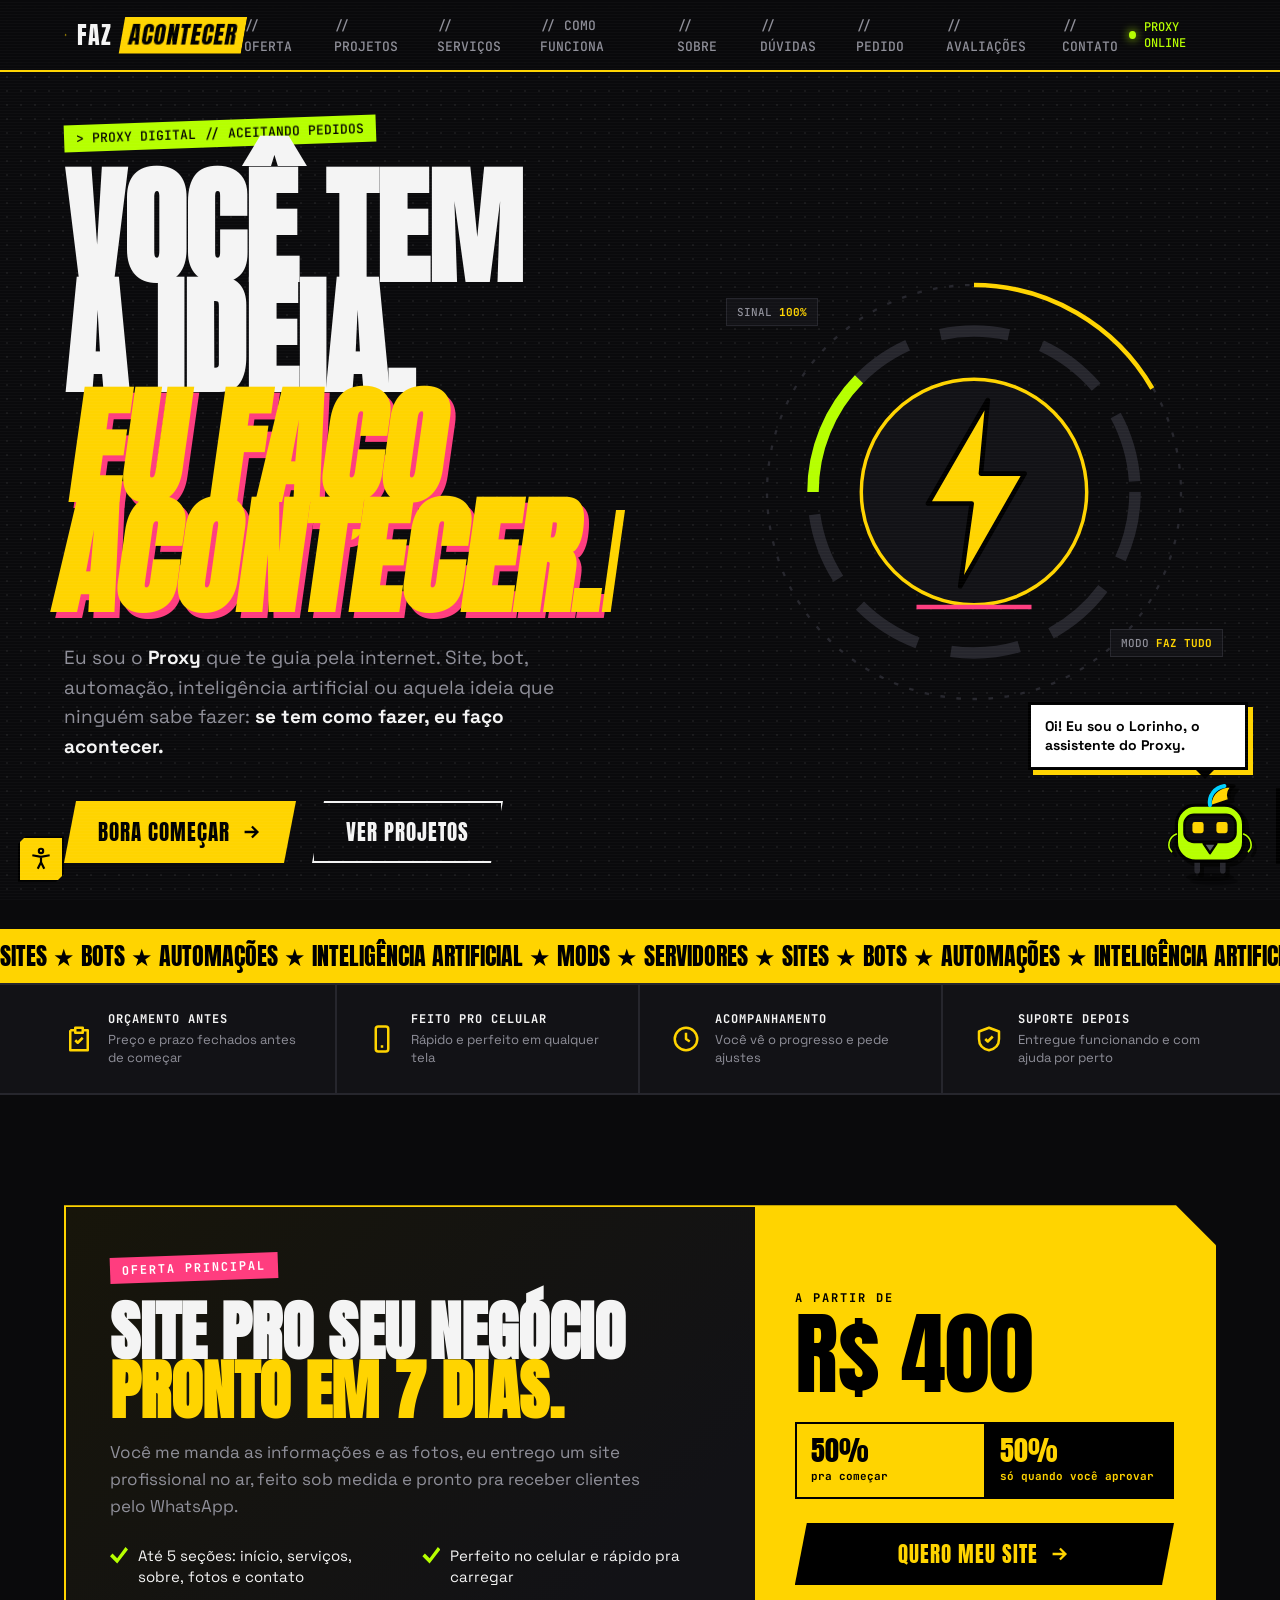
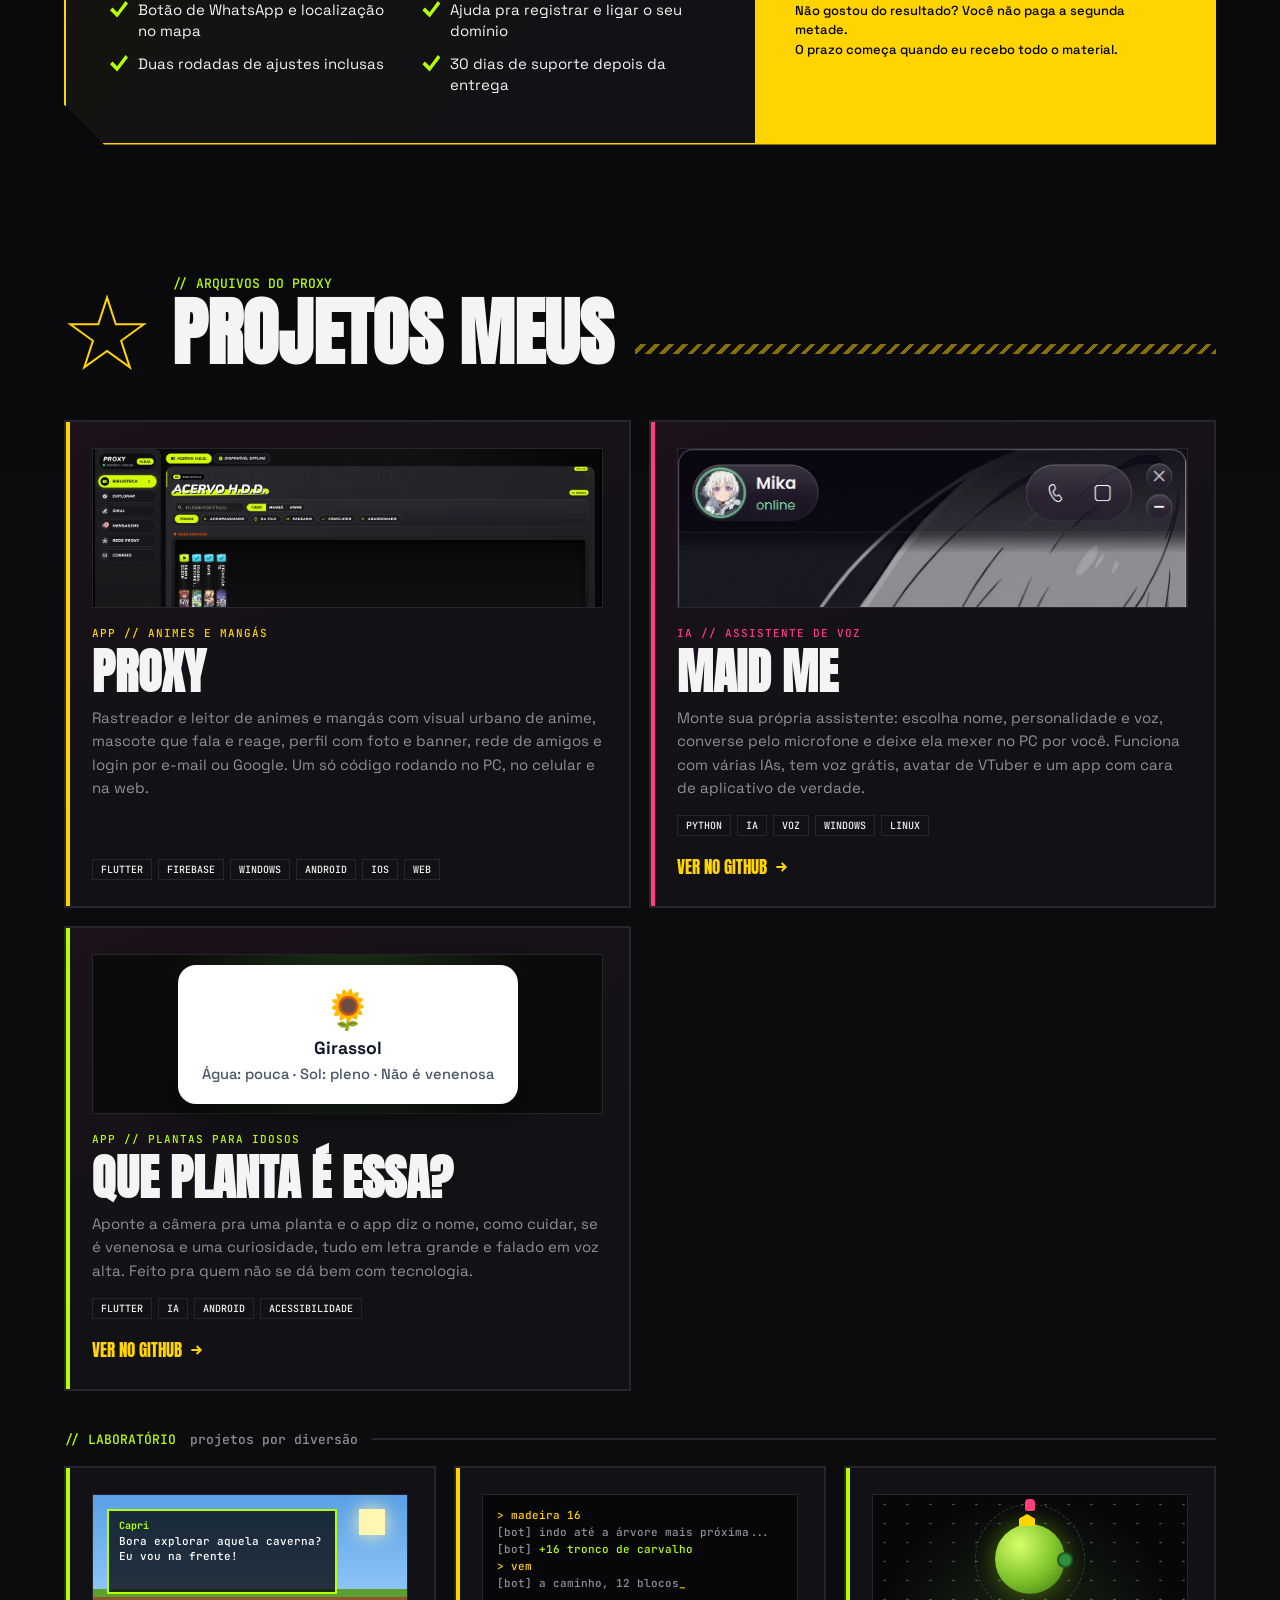
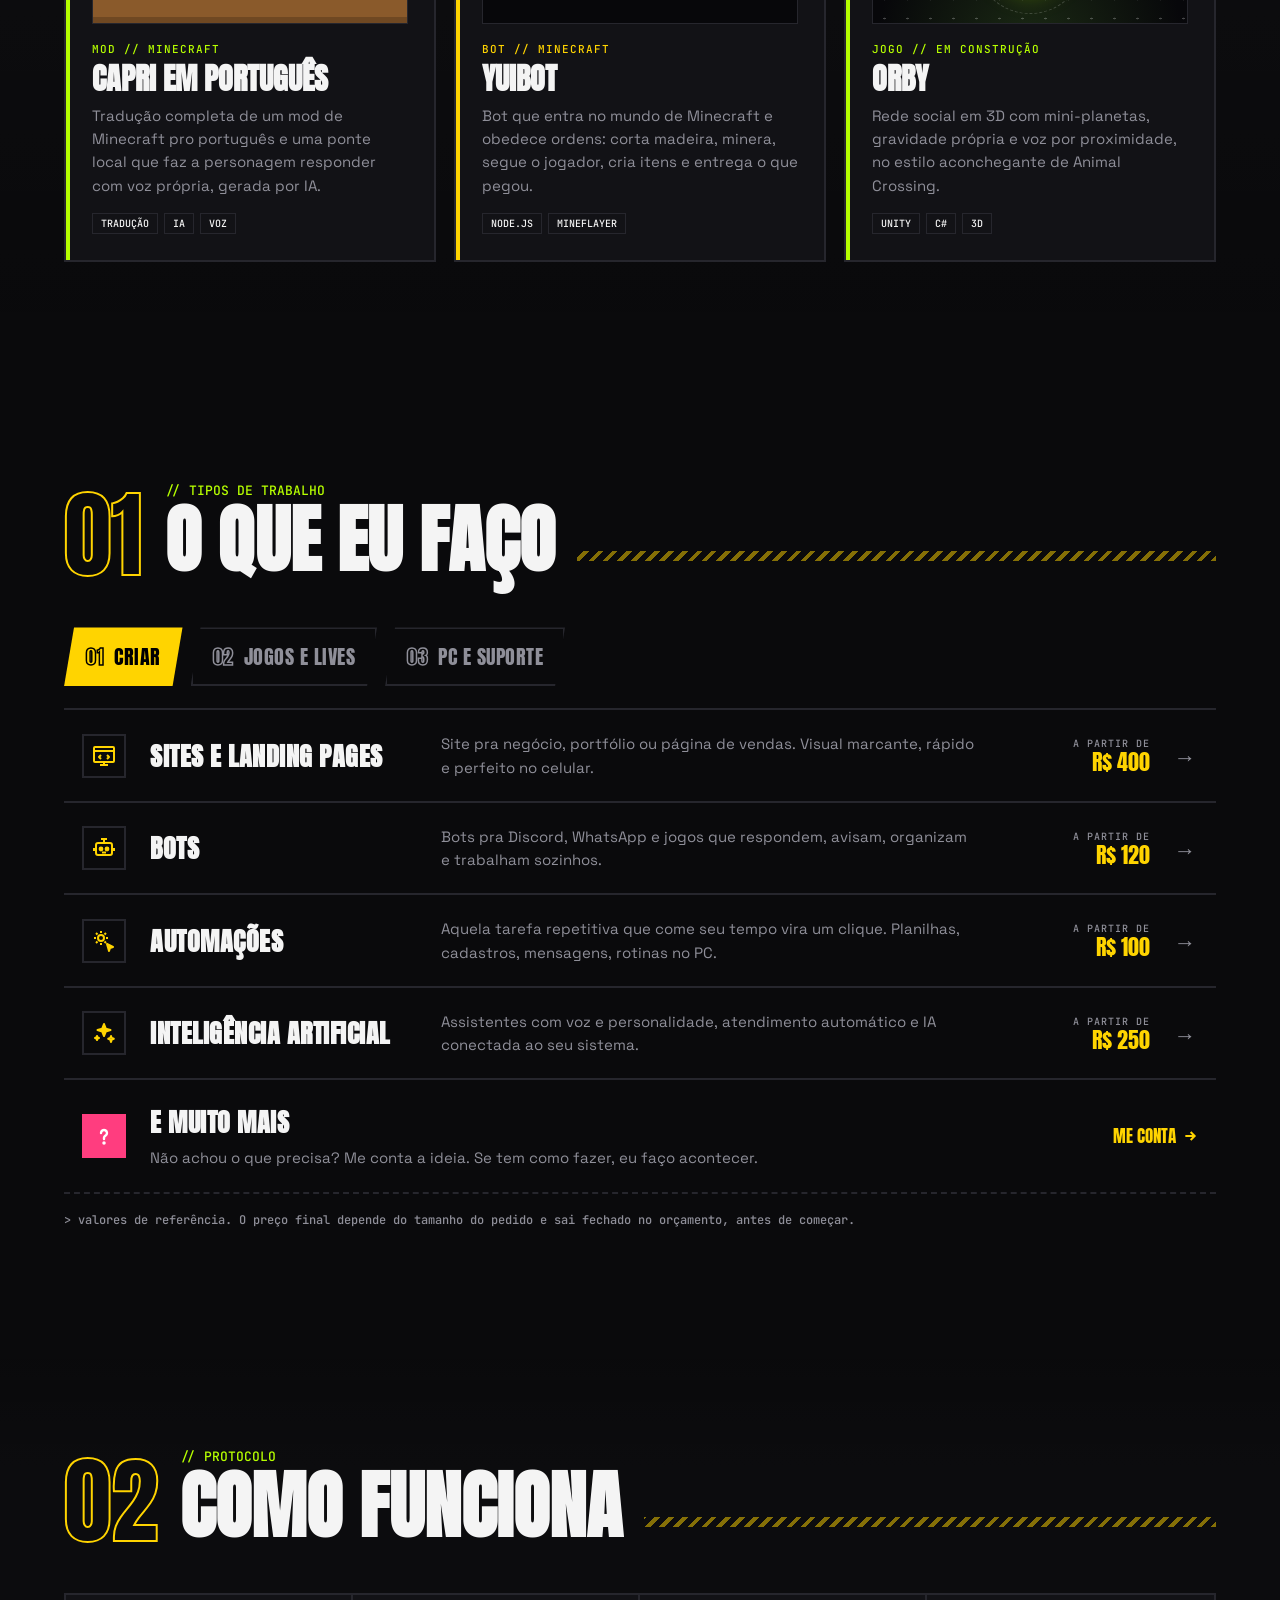
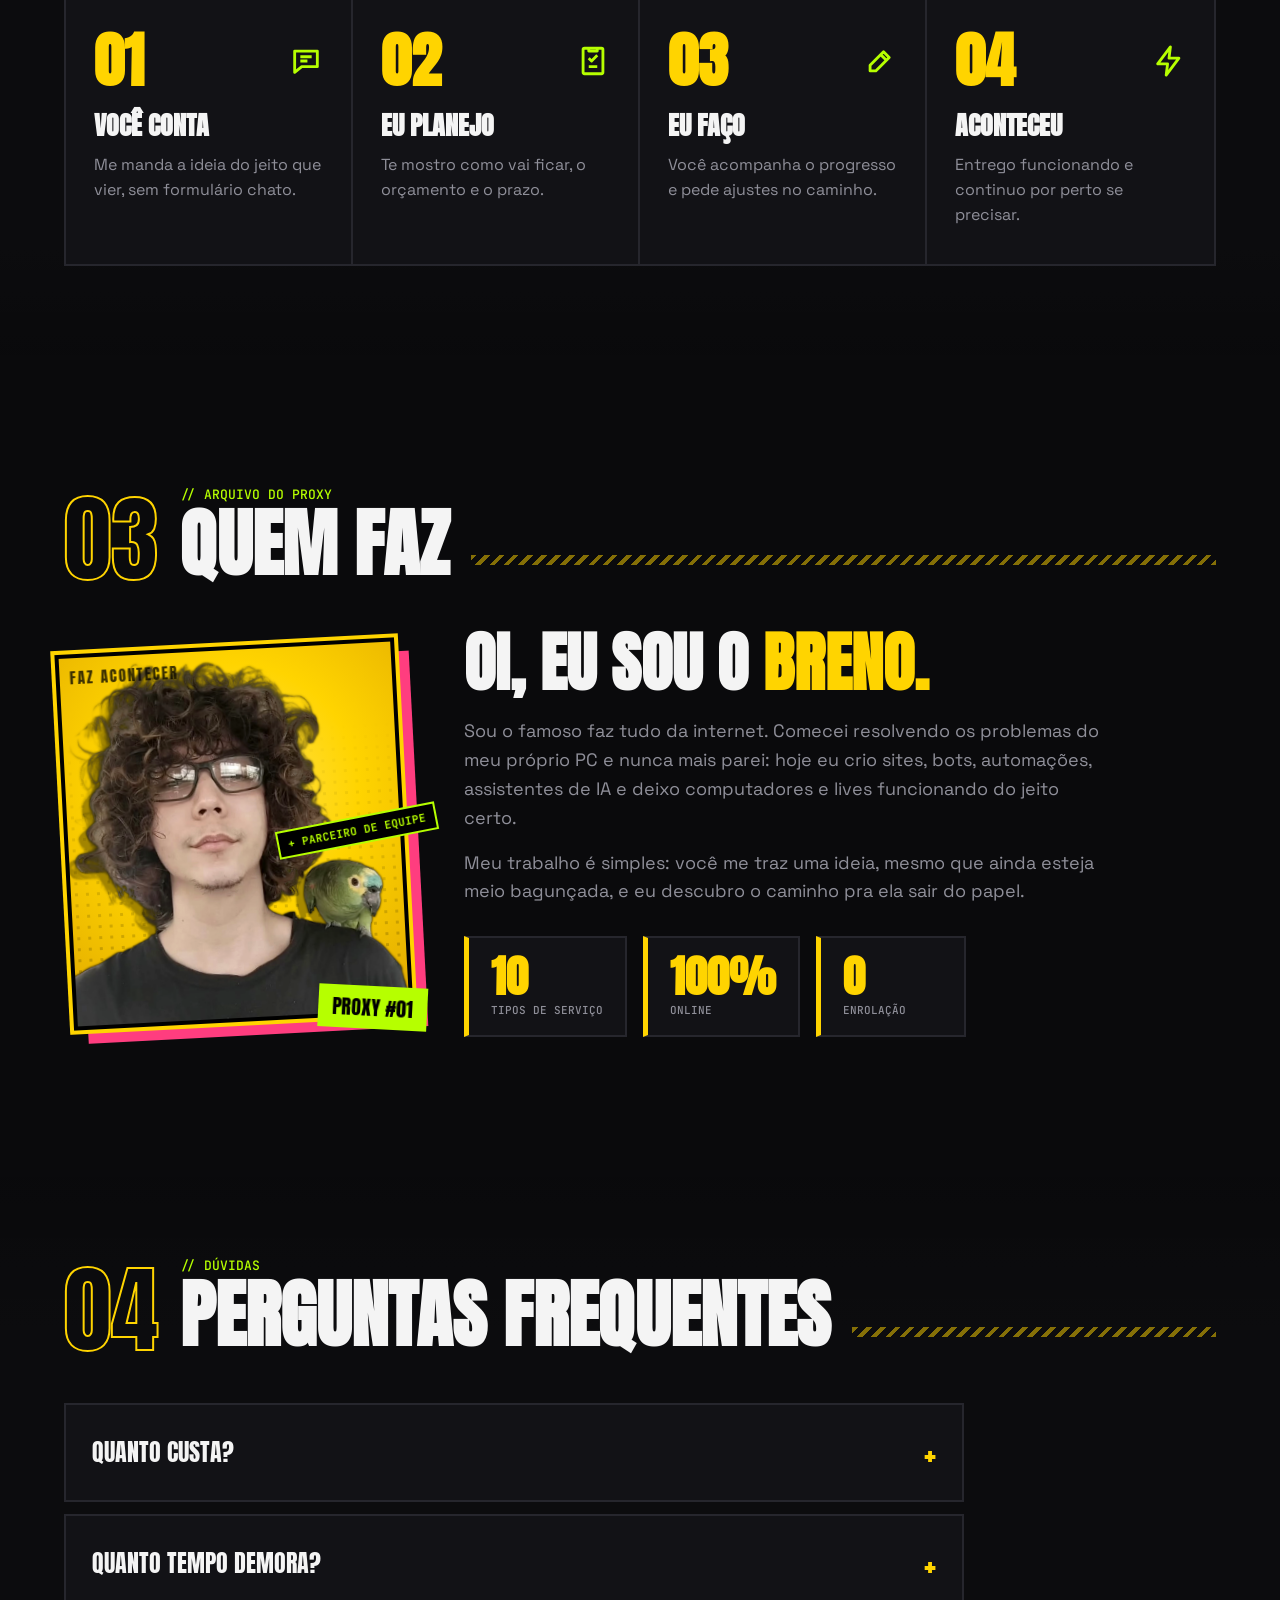
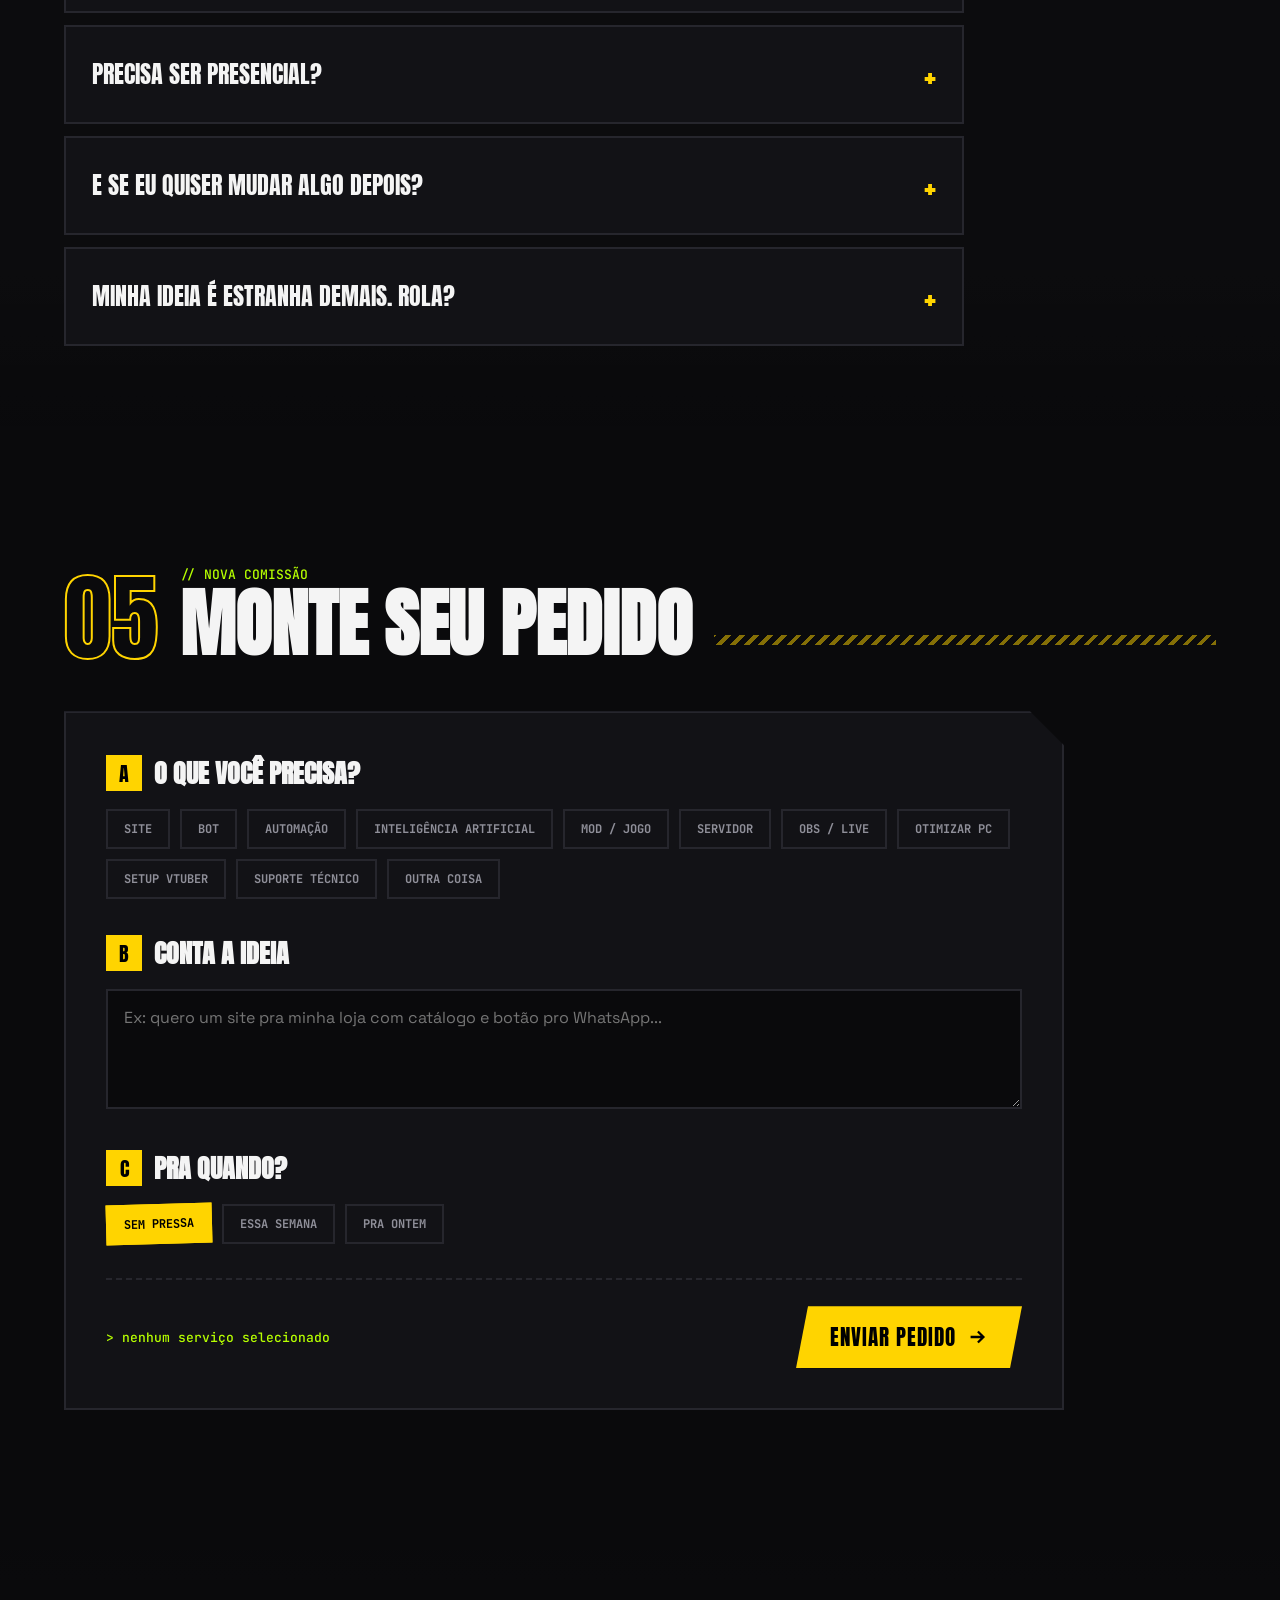
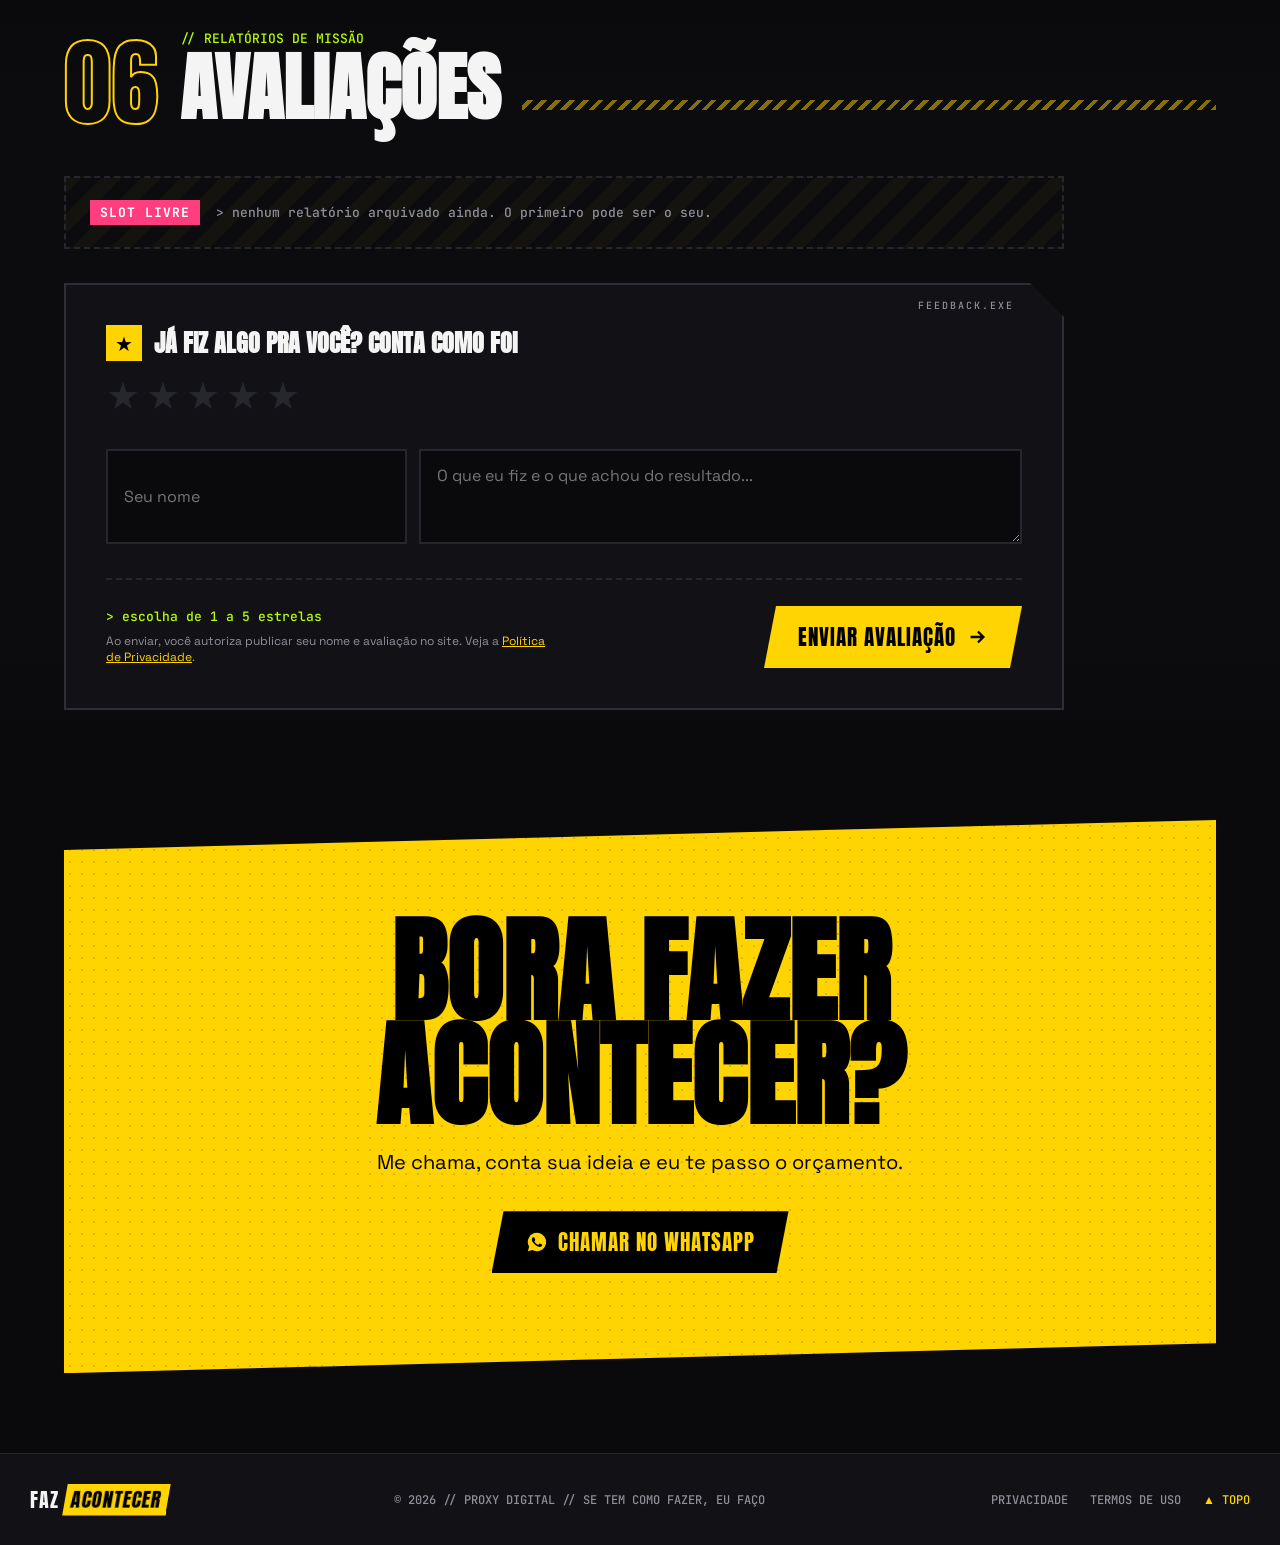
==== commit 93be4a3c: "Projeto Que Planta É Essa?" ====
--- a/index.html
+++ b/index.html
@@ -666,6 +666,14 @@
       <div class="pj-stack"><span>PYTHON</span><span>IA</span><span>VOZ</span><span>WINDOWS</span><span>LINUX</span></div>
       <a class="ex" href="https://github.com/Witthene/maid-me" target="_blank" rel="noopener">VER NO GITHUB <svg viewBox="0 0 24 24" fill="none" stroke="currentColor" stroke-width="3"><path d="M5 12h14M13 6l6 6-6 6"/></svg></a>
     </article>
+    <article class="pj grande" role="listitem" style="--c:var(--g)">
+      <div class="pj-arte" aria-hidden="true" style="display:grid;place-items:center;background:radial-gradient(circle at 50% 40%,#1f3a1a,#0b0b0b 70%)"><div style="background:#fff;color:#0f172a;border-radius:18px;padding:18px 24px;font:700 1.1rem/1.4 'Space Grotesk',sans-serif;box-shadow:0 10px 30px #0008;text-align:center"><span style="font-size:2.4rem">🌻</span><br>Girassol<br><small style="font-weight:500;color:#475569">Água: pouca · Sol: pleno · Não é venenosa</small></div></div>
+      <div class="pj-tag">APP // PLANTAS PARA IDOSOS</div>
+      <h3>Que Planta É Essa?</h3>
+      <p>Aponte a câmera pra uma planta e o app diz o nome, como cuidar, se é venenosa e uma curiosidade, tudo em letra grande e falado em voz alta. Feito pra quem não se dá bem com tecnologia.</p>
+      <div class="pj-stack"><span>FLUTTER</span><span>IA</span><span>ANDROID</span><span>ACESSIBILIDADE</span></div>
+      <a class="ex" href="https://github.com/Witthene/que-planta-e-essa" target="_blank" rel="noopener">VER NO GITHUB <svg viewBox="0 0 24 24" fill="none" stroke="currentColor" stroke-width="3"><path d="M5 12h14M13 6l6 6-6 6"/></svg></a>
+    </article>
     <div class="lab-t" role="presentation">// LABORATÓRIO <span>projetos por diversão</span></div>
     <article class="pj" role="listitem" style="--c:var(--g)">
       <div class="pj-arte sim sim-capri" aria-hidden="true"><div class="mc-ceu"></div><div class="mc-chao"></div><div class="mc-balao"><b>Capri</b>Bora explorar aquela caverna? Eu vou na frente!<span class="onda"><i></i><i></i><i></i><i></i><i></i><i></i><i></i></span></div></div>
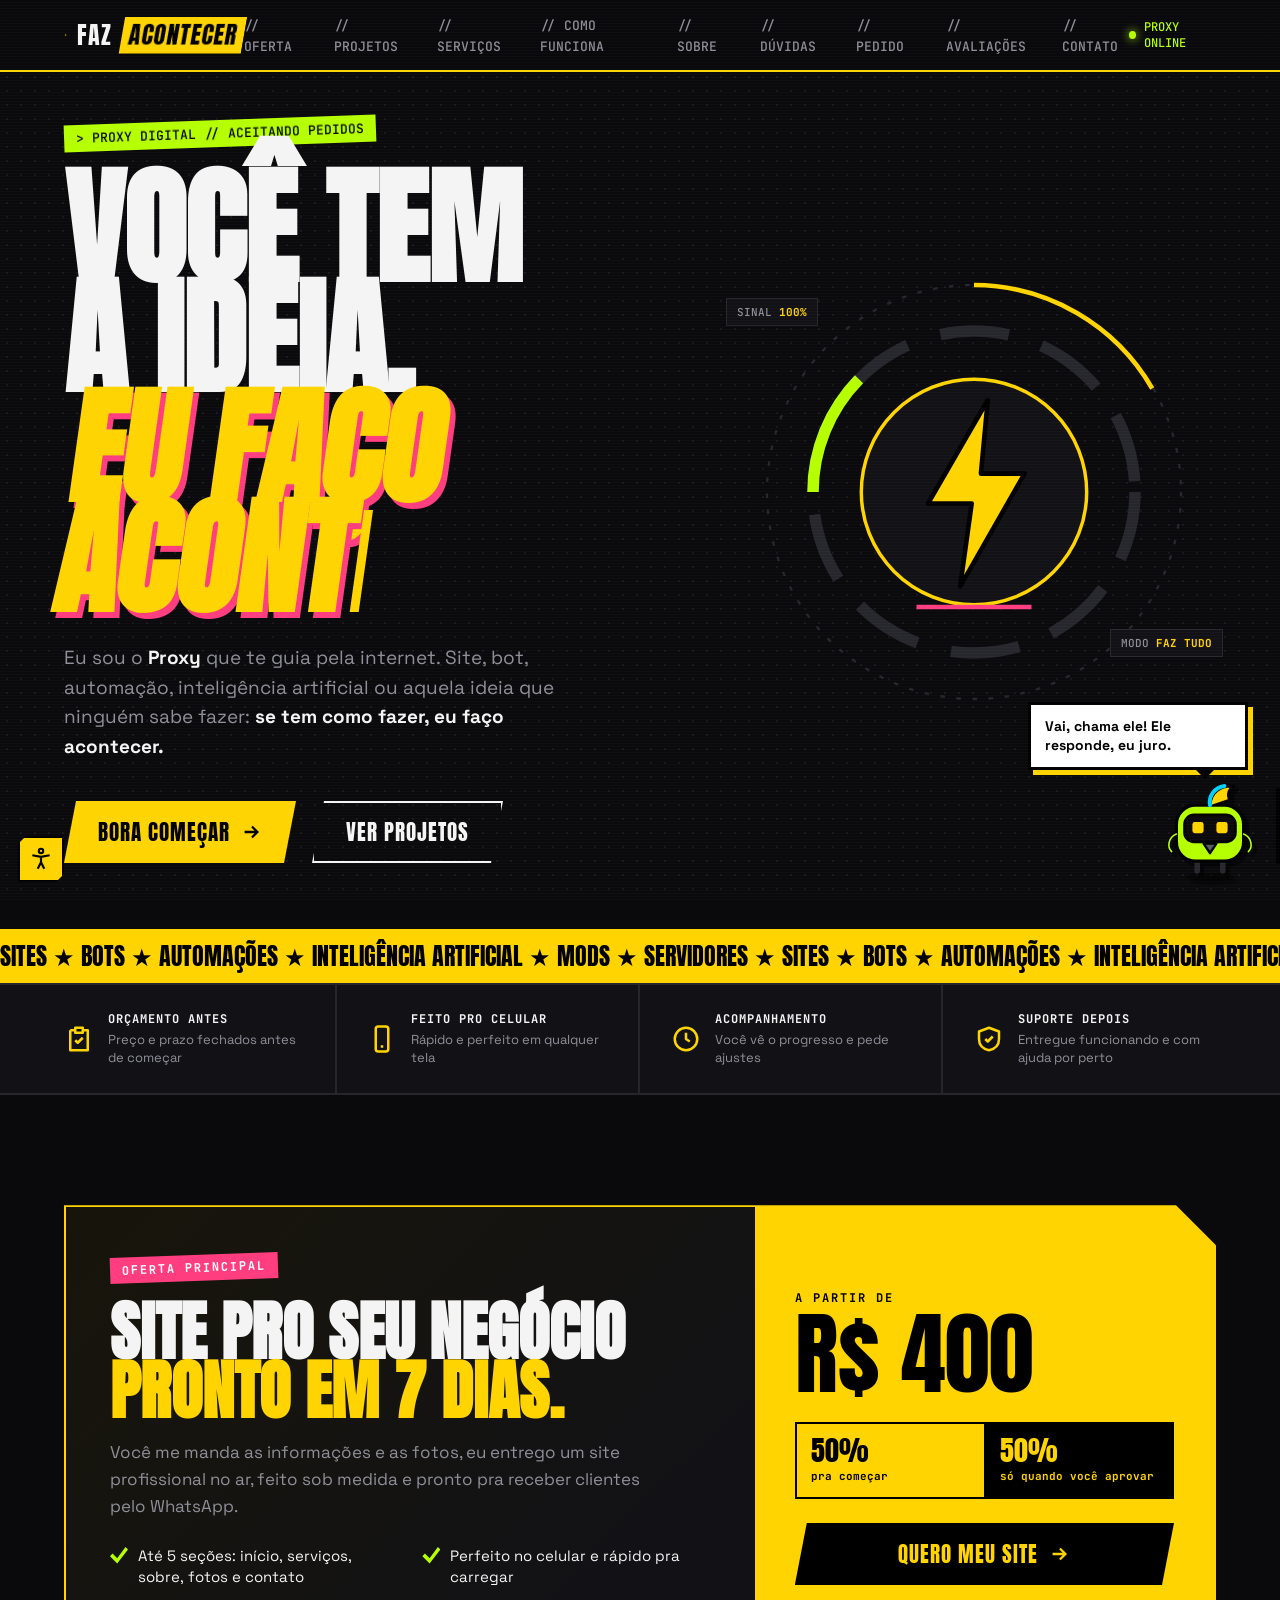
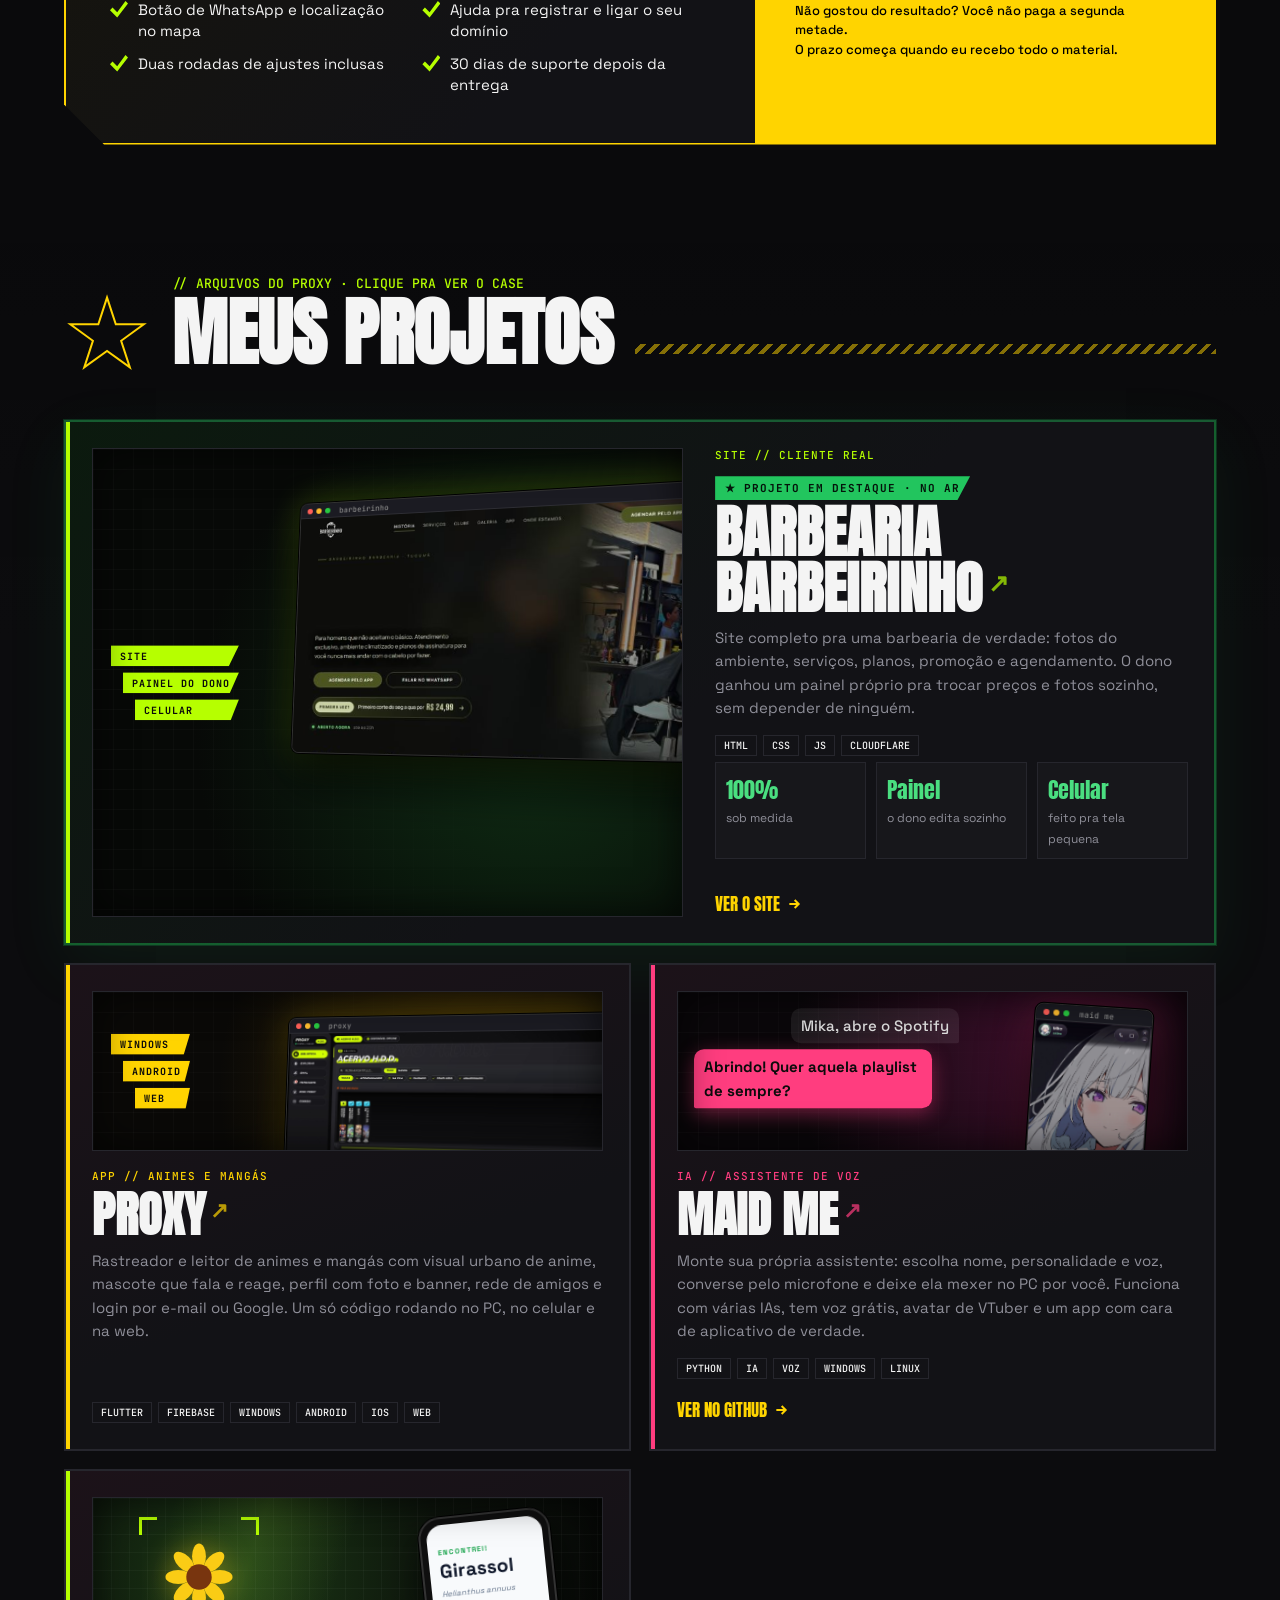
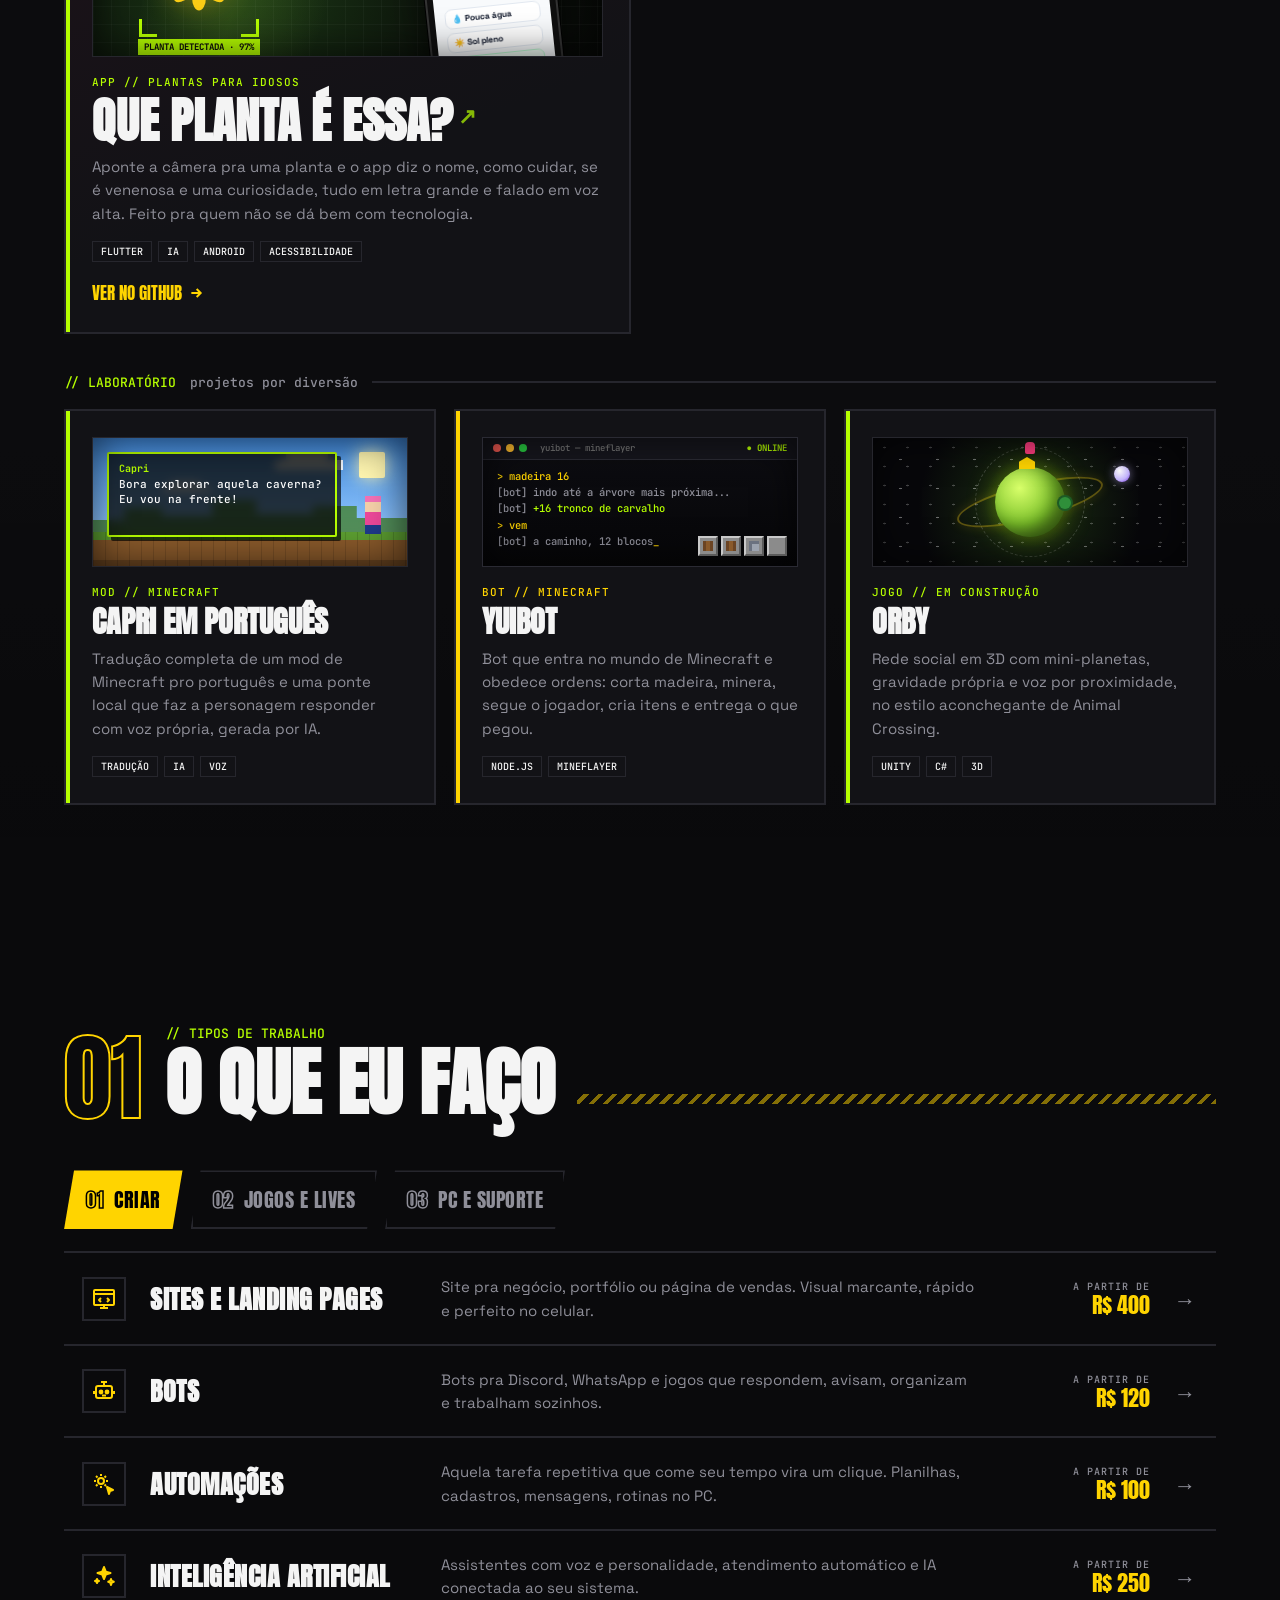
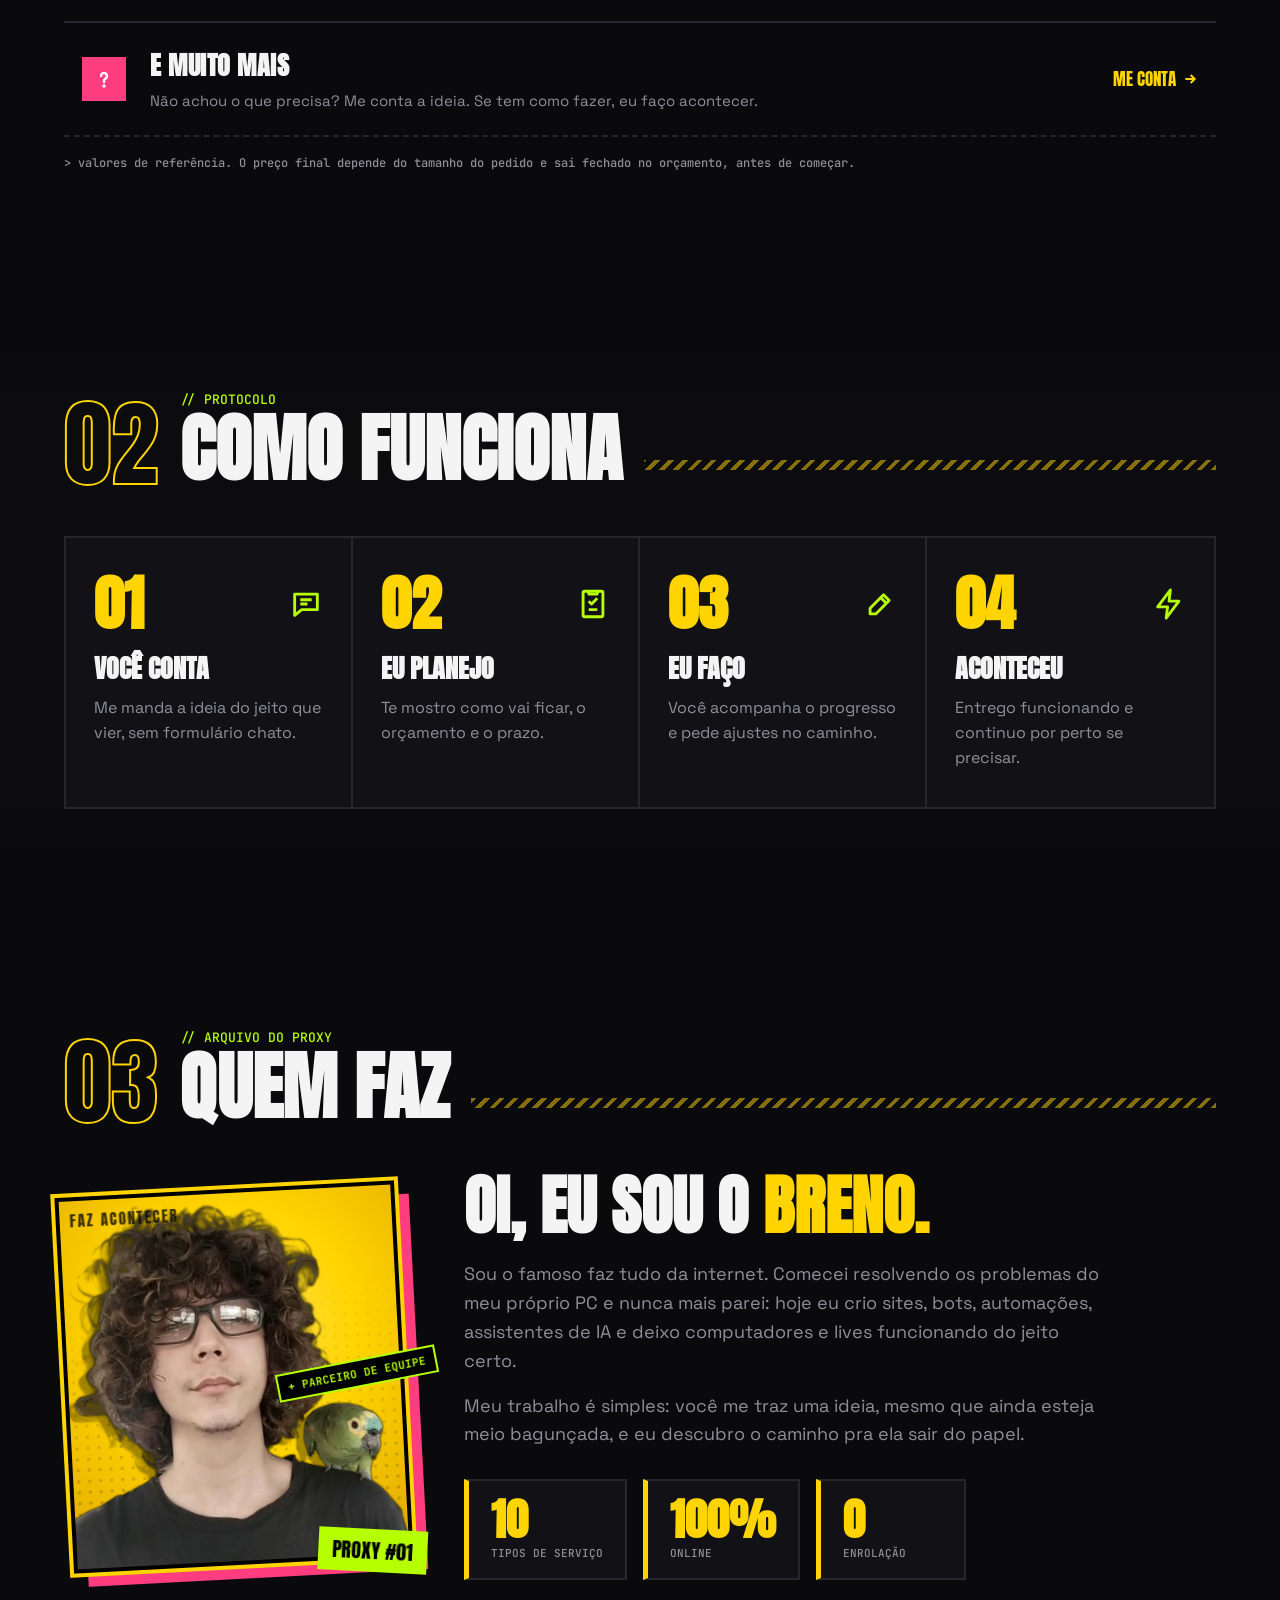
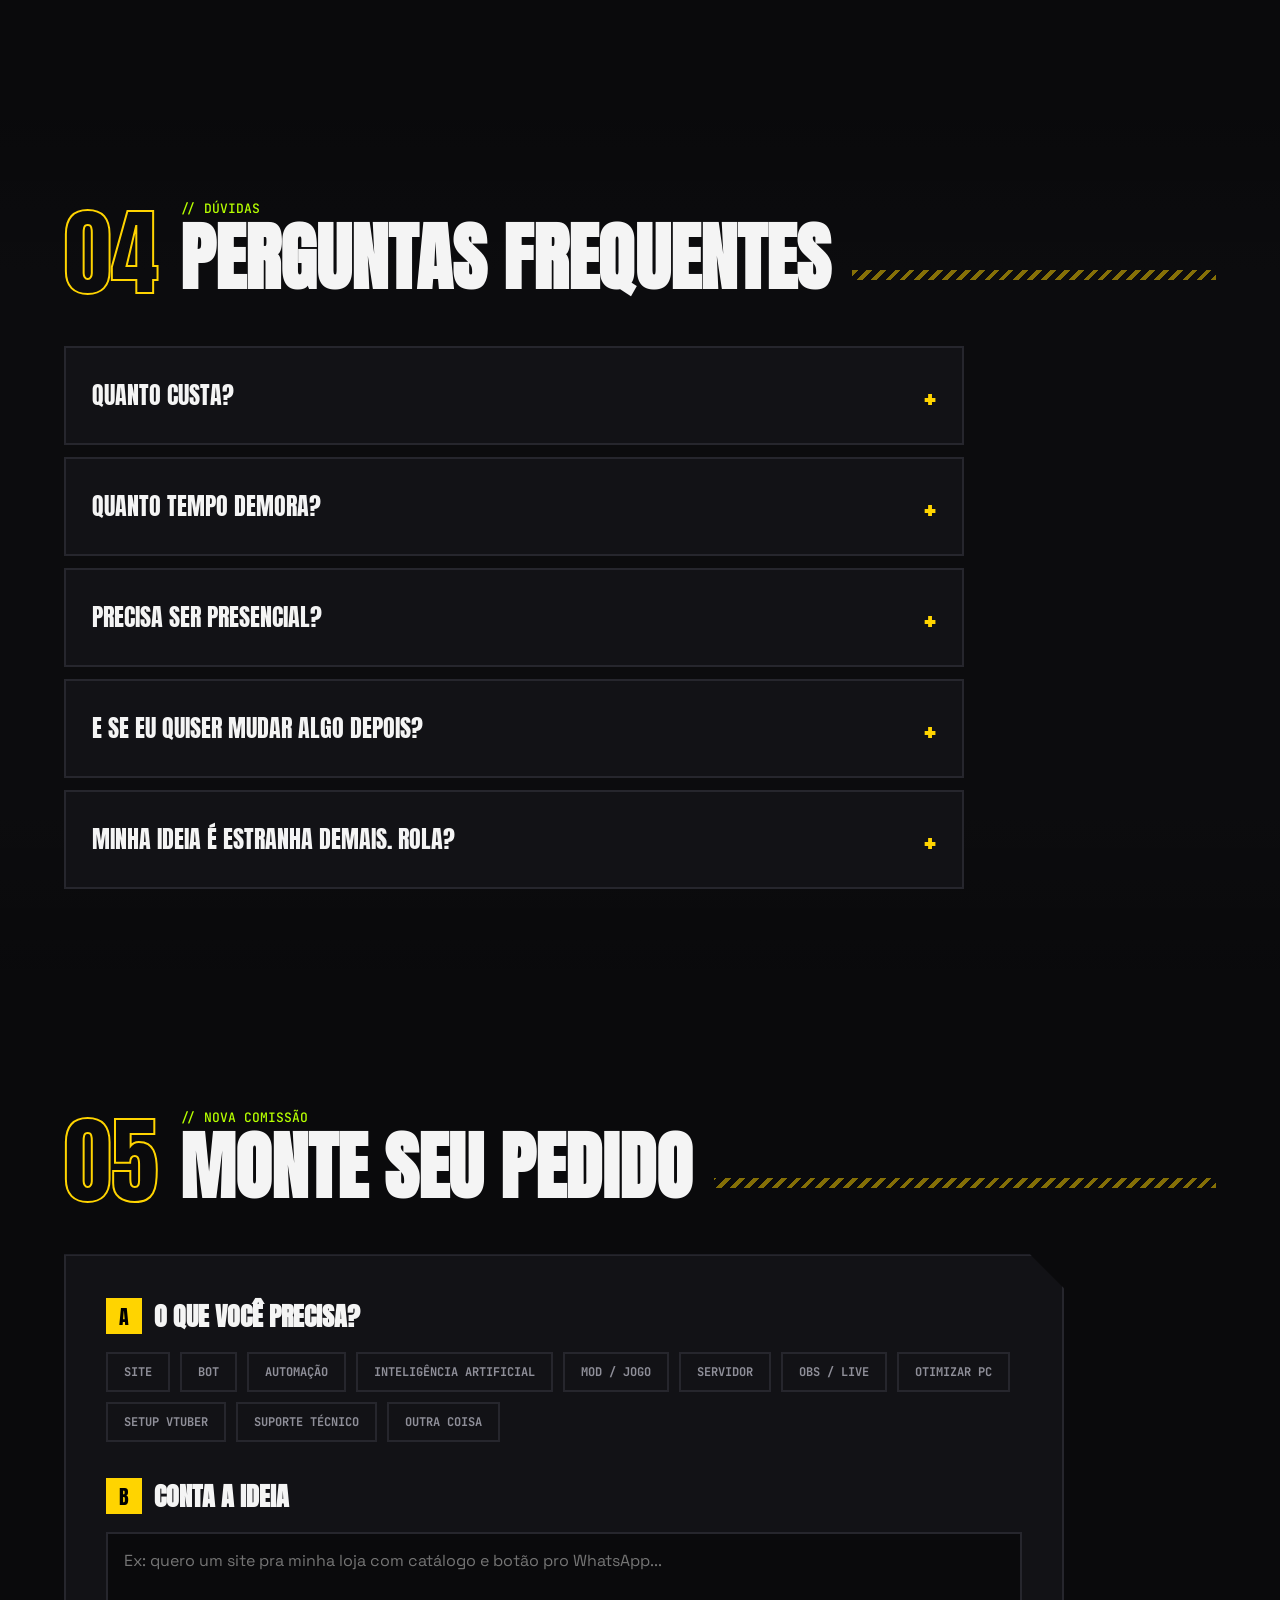
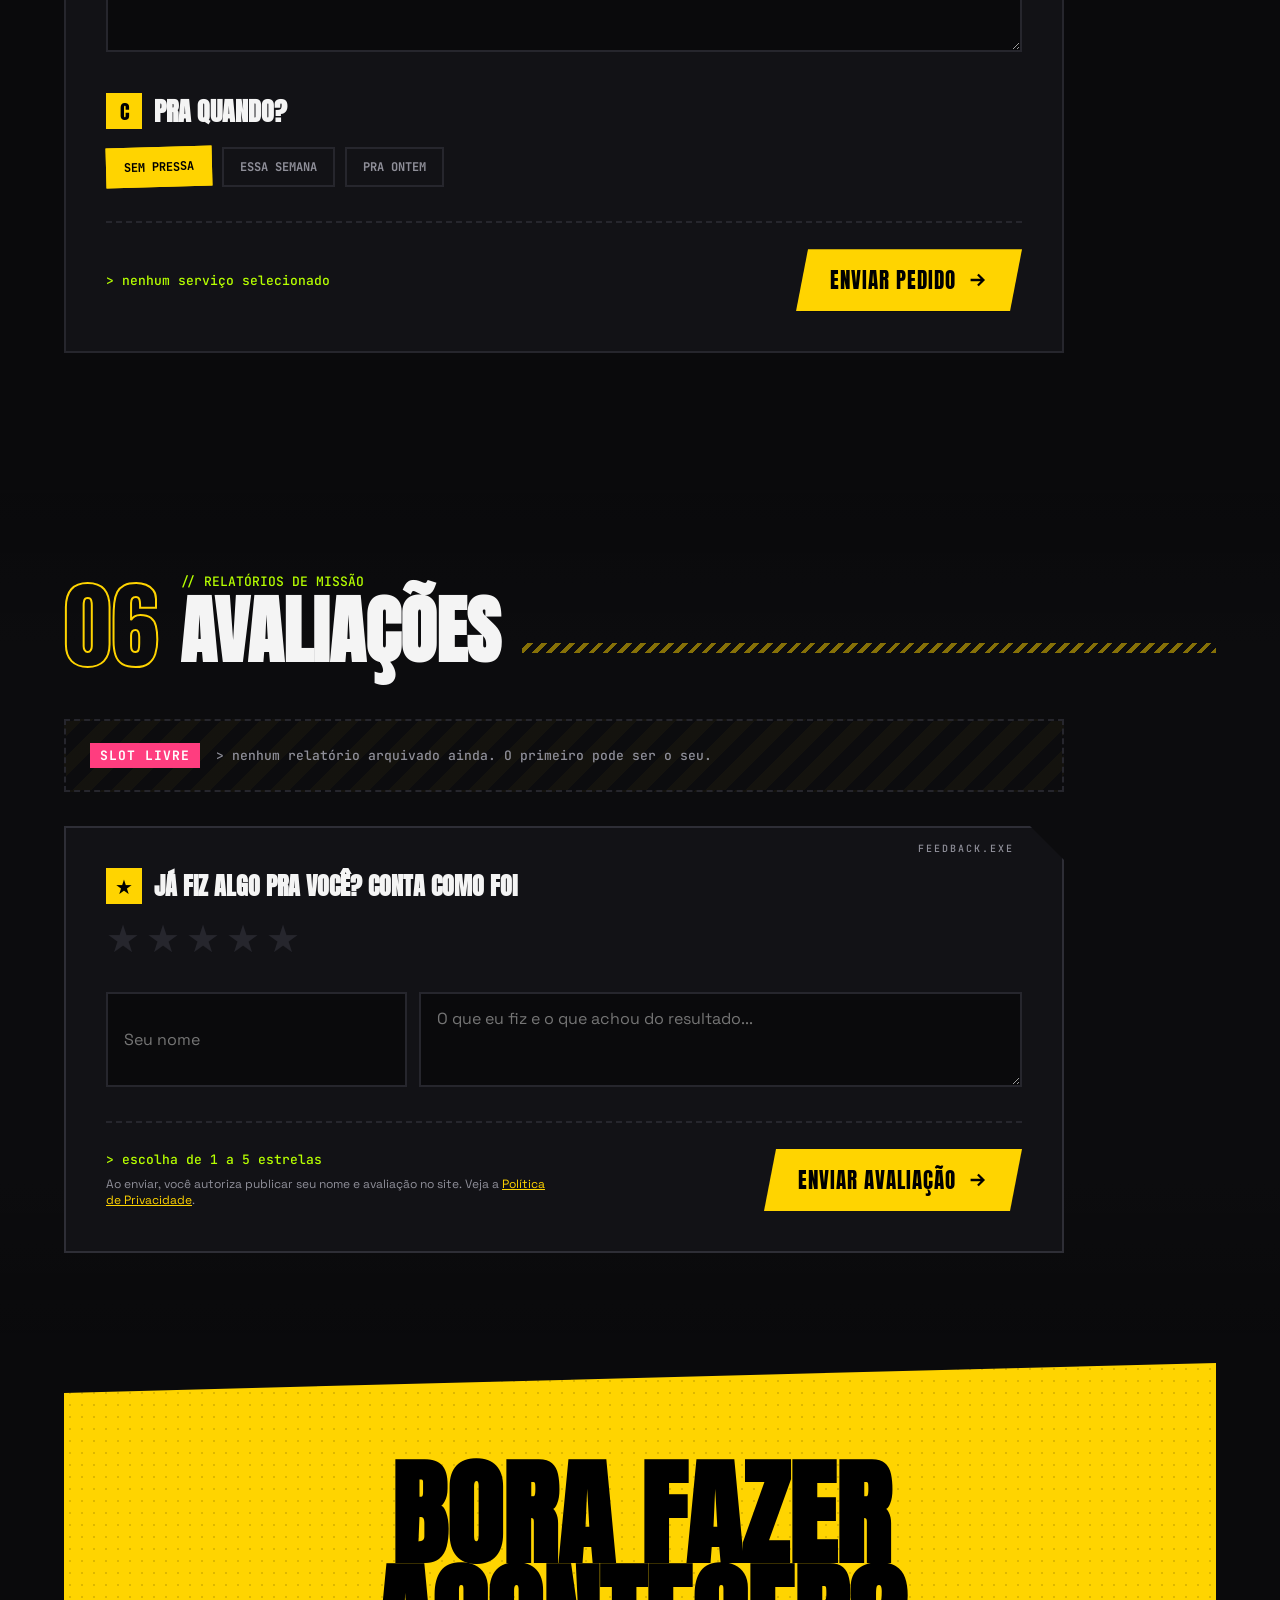
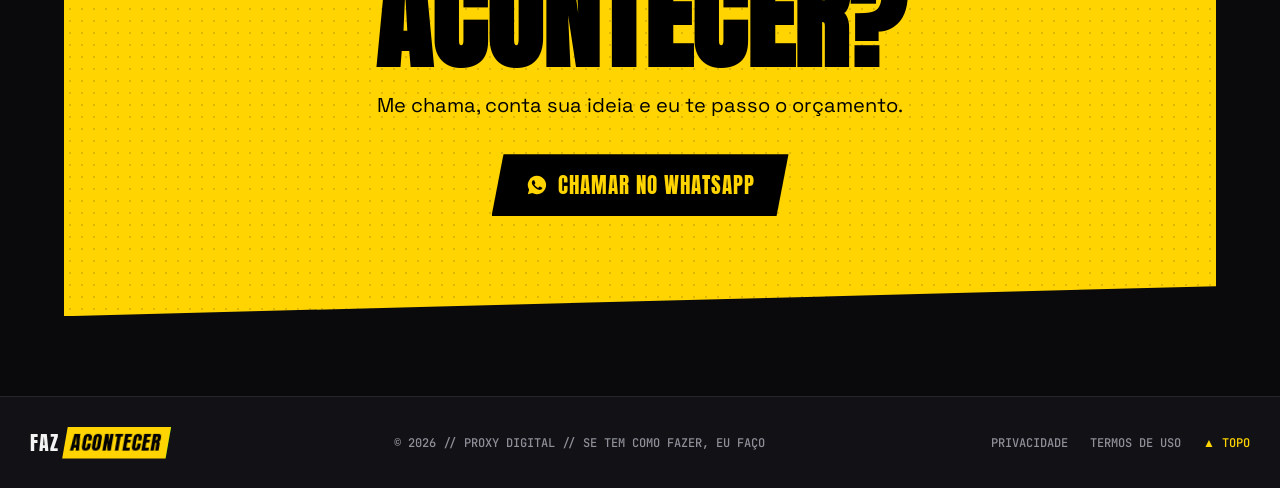
==== commit 5864dae3: "Projetos: barbearia em destaque, estudos de caso e artes novas" ====
--- a/index.html
+++ b/index.html
@@ -540,7 +540,133 @@
   .passo{border-right:none;border-bottom:2px solid var(--line)}
   .faixa{font-size:18px}
 }
-</style>
+.sim-planta{background:radial-gradient(circle at 28% 50%,#1d3b17 0,#0c130b 55%,#070907 100%)}
+.sim-planta::before{content:"";position:absolute;inset:0;background-image:linear-gradient(#ffffff08 1px,transparent 1px),linear-gradient(90deg,#ffffff08 1px,transparent 1px);background-size:18px 18px}
+.pl-luz{position:absolute;left:12%;top:-40%;width:180px;height:180%;background:linear-gradient(90deg,transparent,#a3e63522,transparent);transform:rotate(18deg)}
+.pl-mira{position:absolute;left:9%;top:50%;transform:translateY(-50%);width:120px;height:120px;display:grid;place-items:center}
+.pl-mira svg{width:74px;height:74px;filter:drop-shadow(0 0 14px #facc1566);animation:plgira 18s linear infinite}
+.pl-mira i{position:absolute;width:18px;height:18px;border:3px solid var(--g)}
+.pl-mira i:nth-child(1){top:0;left:0;border-right:0;border-bottom:0}.pl-mira i:nth-child(2){top:0;right:0;border-left:0;border-bottom:0}
+.pl-mira i:nth-child(3){bottom:0;left:0;border-right:0;border-top:0}.pl-mira i:nth-child(4){bottom:0;right:0;border-left:0;border-top:0}
+.pl-mira b{position:absolute;bottom:-18px;white-space:nowrap;font:700 9px 'JetBrains Mono',monospace;color:#0b0b0b;background:var(--g);padding:2px 6px}
+.pl-cel{position:absolute;right:8%;top:14px;width:132px;height:250px;border-radius:22px;background:#0f0f0f;border:2px solid #333;padding:6px;box-shadow:0 20px 40px #000a,0 0 0 1px #000;transform:rotate(-6deg);transition:.5s}
+.pj:hover .pl-cel{transform:rotate(-2deg) translateY(-6px)}
+.pl-tela{height:100%;border-radius:16px;background:#f8fafc;padding:14px 10px;color:#0f172a;font-family:'Space Grotesk',sans-serif}
+.pl-tela small{font-size:7px;font-weight:700;color:#16a34a;letter-spacing:1px}
+.pl-tela h4{font-size:19px;margin:2px 0 0;font-weight:800;line-height:1}.pl-tela em{font-size:8px;color:#64748b}
+.pl-chips{display:grid;gap:4px;margin-top:8px}.pl-chips span{background:#fff;border:1px solid #e2e8f0;border-radius:7px;font-size:8.5px;font-weight:700;padding:4px 6px}
+.pl-chips .ok{color:#15803d;background:#f0fdf4;border-color:#bbf7d0}
+.pl-btn{margin-top:8px;background:#16a34a;color:#fff;border-radius:9px;text-align:center;font-weight:800;font-size:10px;padding:7px}
+@keyframes plgira{to{transform:rotate(360deg)}}
+@media(prefers-reduced-motion:reduce){.pl-mira svg{animation:none}}.pj-arte.sim::after{content:"";position:absolute;inset:0;pointer-events:none;box-shadow:inset 0 0 40px #000a;z-index:5}
+.pj-arte.sim>*{transition:transform .5s}
+.sim-capri{background:linear-gradient(#3f86d6,#8ec5ff 70%,#cfe8ff)!important}
+.mc-ceu{border-radius:2px}
+.mc-nuvem{position:absolute;top:22px;left:58%;width:44px;height:10px;background:#fff;box-shadow:10px -8px 0 -1px #fff,24px 0 0 #fff;opacity:.9;animation:nuv 22s linear infinite}
+.mc-nuvem.n2{top:46px;left:20%;transform:scale(.7);opacity:.7;animation-duration:30s}
+.mc-morro{position:absolute;left:0;right:0;bottom:30px;height:40px;background:#3f7d23;clip-path:polygon(0 100%,0 60%,10% 60%,10% 30%,22% 30%,22% 50%,38% 50%,38% 10%,52% 10%,52% 45%,70% 45%,70% 25%,84% 25%,84% 55%,100% 55%,100% 100%);opacity:.75}
+.mc-chao{background:linear-gradient(#5c9e31 0 8px,#8a5a2b 8px)!important;background-image:linear-gradient(90deg,#0002 1px,transparent 1px),linear-gradient(#5c9e31 0 8px,#8a5a2b 8px)!important;background-size:12px 100%,100% 100%!important}
+.mc-capri{position:absolute;right:26px;bottom:32px;width:16px;animation:pula 2.4s ease-in-out infinite}
+.mc-capri .cab{display:block;width:16px;height:16px;background:#f5d0a9;border-top:6px solid #f472b6;box-sizing:border-box}
+.mc-capri .corpo{display:block;width:16px;height:22px;background:linear-gradient(#ec4899 0 60%,#1e3a8a 60%)}
+.mc-balao{backdrop-filter:blur(4px);background:rgba(8,10,8,.78)!important;border-radius:2px;box-shadow:4px 4px 0 #000a;z-index:2}
+.sim-bot{background:linear-gradient(#0d0d12,#060608)!important;border-color:#2a2a33!important}
+.term-bar{display:flex;align-items:center;gap:5px;height:22px;padding:0 10px;background:#16161d;border-bottom:1px solid #2a2a33;font:500 9px 'JetBrains Mono';color:#777}
+.term-bar i{width:8px;height:8px;border-radius:50%;background:#ff5f57}.term-bar i:nth-child(2){background:#febc2e}.term-bar i:nth-child(3){background:#28c840}
+.term-bar span{margin-left:8px}.term-bar b{margin-left:auto;color:var(--g);font-weight:700;animation:pisca 2s infinite}
+.sim-bot pre{padding:8px 14px!important;font-size:10.5px!important}
+.inv{position:absolute;right:10px;bottom:10px;display:flex;gap:3px;z-index:6}
+.inv i{width:20px;height:20px;background:#8b8b8b;border:2px solid;border-color:#fff8 #3338 #3338 #fff8;position:relative}
+.inv i.tr::after{content:"";position:absolute;inset:3px;background:linear-gradient(90deg,#6b4423 30%,#8a5a2b 30% 70%,#6b4423 70%)}
+.inv i.pd::after{content:"";position:absolute;inset:3px;background:#9ca3af;box-shadow:inset 3px 3px 0 #6b7280}
+.sim-orby{background:radial-gradient(circle at 50% 55%,#1b2f12,#07070a 65%)!important}
+.estrelas-bg{animation:brilha 4s ease-in-out infinite}
+.estrelas-bg.e2{background-size:37px 29px;background-position:9px 7px;opacity:.4;animation-delay:2s}
+.atmos{position:absolute;left:50%;top:50%;width:100px;height:100px;margin:-50px 0 0 -50px;border-radius:50%;background:radial-gradient(circle,#b6ff0033,transparent 65%)}
+.anel{position:absolute;left:50%;top:50%;width:150px;height:36px;margin:-18px 0 0 -75px;border-radius:50%;border:2px solid #facc1555;transform:rotate(-14deg);box-shadow:0 0 12px #facc1522}
+.lua{position:absolute;right:18%;top:22%;width:16px;height:16px;border-radius:50%;background:radial-gradient(circle at 35% 30%,#fff,#c4b5fd 60%,#6d28d9);box-shadow:0 0 10px #c4b5fd88}
+.planeta{box-shadow:inset -10px -8px 16px #0006,0 0 28px rgba(182,255,0,.35)!important}
+.pj:hover .pj-arte.sim .planeta,.pj:hover .pj-arte.sim .mc-capri{animation-play-state:running}
+.pj:hover .pj-arte.sim .anel{transform:rotate(-8deg) scale(1.06)}
+@keyframes nuv{from{translate:-120px}to{translate:120px}}
+@keyframes pula{0%,80%,100%{translate:0}90%{translate:0 -8px}}
+@keyframes brilha{50%{opacity:.12}}
+@media(prefers-reduced-motion:reduce){.mc-nuvem,.mc-capri,.estrelas-bg{animation:none}}.mk{perspective:900px}
+.mk-proxy{background:radial-gradient(circle at 75% 60%,#3a2a05,#0a0907 65%)!important}
+.mk-maid{background:radial-gradient(circle at 70% 40%,#3b0f2a,#0a070a 65%)!important}
+.mk-grade{position:absolute;inset:0;background-image:linear-gradient(#ffffff07 1px,transparent 1px),linear-gradient(90deg,#ffffff07 1px,transparent 1px);background-size:20px 20px;mask:linear-gradient(90deg,#000,transparent 80%)}
+.mk-jan{position:absolute;background:#111;border:1px solid #ffffff22;border-radius:8px;overflow:hidden;box-shadow:0 24px 50px #000c,0 0 0 1px #000,0 0 40px color-mix(in srgb,var(--c) 25%,transparent);transition:transform .6s}
+.mk-proxy .mk-jan{right:-4%;top:22px;width:68%;transform:rotateY(-16deg) rotateX(6deg)}
+.mk-maid .mk-jan{right:8%;top:14px;width:118px;transform:rotate(4deg)}
+.pj:hover .mk-proxy .mk-jan{transform:rotateY(-6deg) rotateX(2deg) translateY(-4px)}
+.pj:hover .mk-maid .mk-jan{transform:rotate(1deg) translateY(-6px)}
+.mk-bar{display:flex;align-items:center;gap:4px;height:16px;padding:0 7px;background:#1b1b22;border-bottom:1px solid #ffffff14}
+.mk-bar i{width:6px;height:6px;border-radius:50%;background:#ff5f57}.mk-bar i:nth-child(2){background:#febc2e}.mk-bar i:nth-child(3){background:#28c840}
+.mk-bar em{margin-left:6px;font:500 8px 'JetBrains Mono';color:#888;font-style:normal}
+.mk-jan img{display:block;width:100%;height:auto}
+.mk-selos{position:absolute;left:18px;top:50%;transform:translateY(-50%);display:grid;gap:6px;z-index:2}
+.mk-selos span{font:700 10px 'JetBrains Mono';letter-spacing:1px;color:#0b0b0b;background:var(--c);padding:4px 9px;clip-path:polygon(0 0,100% 0,92% 100%,0 100%);box-shadow:3px 3px 0 #000}
+.mk-selos span:nth-child(2){margin-left:12px}.mk-selos span:nth-child(3){margin-left:24px}
+.mk-chat{position:absolute;left:16px;top:50%;transform:translateY(-50%);width:52%;display:grid;gap:6px;z-index:2;font:500 10.5px/1.35 'Space Grotesk',sans-serif}
+.mk-chat p{margin:0;padding:6px 10px;border-radius:10px;max-width:90%}
+.mk-chat .eu{justify-self:end;background:#ffffff14;color:#ddd;border-bottom-right-radius:2px}
+.mk-chat .ela{background:var(--c);color:#0b0b0b;font-weight:700;border-bottom-left-radius:2px;box-shadow:0 6px 20px color-mix(in srgb,var(--c) 40%,transparent)}
+.mk-chat .onda i{background:var(--c)}
+@media(max-width:600px){.mk-chat{width:48%;font-size:9.5px}.mk-selos span{font-size:8.5px}}.mk-barba{background:radial-gradient(circle at 75% 60%,#0f2e14,#070907 65%)!important}
+.mk-barba .mk-jan{right:-4%;top:22px;width:66%;transform:rotateY(-16deg) rotateX(6deg)}
+.pj:hover .mk-barba .mk-jan{transform:rotateY(-6deg) rotateX(2deg) translateY(-4px)}
+.mk-foto{position:relative}.mk-foto img{filter:brightness(.45)}
+.mk-hero{position:absolute;left:10%;top:50%;transform:translateY(-50%);display:grid;gap:4px;justify-items:start}
+.mk-hero b{font:400 30px/1 'Anton',sans-serif;color:#fff;letter-spacing:1px}
+.mk-hero small{font:700 8px 'Space Grotesk',sans-serif;color:#ddd;letter-spacing:1px}.mk-hero u{color:#4ade80;text-decoration:none}
+.mk-hero span{margin-top:4px;background:#22c55e;color:#04140a;font:800 8px 'Space Grotesk';padding:4px 10px;border-radius:3px}.proj .pj.destaque{grid-column:1/-1;display:grid;grid-template-columns:1.25fr 1fr;column-gap:32px;align-items:start;border-color:#22c55e66;background:linear-gradient(135deg,#0b1a0e,var(--panel) 55%);box-shadow:0 0 0 1px #22c55e33,0 20px 60px #22c55e14}
+.pj.destaque .pj-arte{grid-row:1/span 7;height:100%;min-height:300px;margin:0}
+.pj.destaque .mk-jan{width:72%;top:40px}
+.pj.destaque .mk-hero b{font-size:44px}.pj.destaque .mk-hero small{font-size:10px}.pj.destaque .mk-hero span{font-size:10px;padding:6px 14px}
+.dq-selo{justify-self:start;margin:6px 0 4px;font:700 11px 'JetBrains Mono';letter-spacing:1px;color:#04140a;background:#22c55e;padding:5px 10px;clip-path:polygon(0 0,100% 0,95% 100%,0 100%);animation:pisca 2.5s infinite}
+.pj.destaque h3{font-size:56px}
+.dq-fatos{display:grid;grid-template-columns:repeat(3,1fr);gap:10px;margin:6px 0 14px}
+.dq-fatos div{border:1px solid var(--line);padding:10px;background:#ffffff05}
+.dq-fatos b{display:block;font:400 22px 'Anton',sans-serif;color:#4ade80}.dq-fatos span{font-size:12px;color:var(--mut)}
+@media(max-width:1000px){.proj .pj.destaque{grid-template-columns:1fr}.pj.destaque .pj-arte{grid-row:auto;min-height:220px;margin-bottom:18px}.pj.destaque h3{font-size:44px}}
+@media(max-width:600px){.dq-fatos{grid-template-columns:1fr}.pj.destaque .mk-hero b{font-size:28px}}.mk-pagina{overflow:hidden;background:#0a0a0a}
+.pj.destaque .mk-pagina{height:250px}
+.mk-rola{display:block;width:100%;animation:bbrola 40s ease-in-out infinite alternate}
+.pj:hover .mk-rola{animation-play-state:paused}
+.bb-sec{padding:12px 14px;border-top:1px solid #ffffff10;font-family:'Space Grotesk',sans-serif}
+.bb-sec h5{margin:0 0 8px;font:400 15px 'Anton',sans-serif;letter-spacing:1px;color:#fff}.bb-sec h5 u{color:#4ade80;text-decoration:none}
+.bb-serv{display:grid;grid-template-columns:repeat(4,1fr);gap:6px}
+.bb-serv div{background:#151515;border-radius:4px;overflow:hidden;font-size:8px;color:#ccc}
+.bb-serv img{width:100%;height:46px;object-fit:cover;display:block}.bb-serv b{display:block;padding:4px 5px 0;color:#fff}.bb-serv u{display:block;padding:0 5px 5px;color:#4ade80;text-decoration:none;font-weight:700}
+.bb-planos{display:grid;grid-template-columns:1fr 1fr;gap:6px}
+.bb-planos div{border:1px solid #ffffff1a;border-radius:4px;padding:8px;color:#aaa;font-size:8px}
+.bb-planos .pr{border-color:#22c55e;background:#22c55e12}
+.bb-planos small{display:block;color:#4ade80;font-weight:700;letter-spacing:1px;font-size:7px}.bb-planos b{font:400 18px 'Anton',sans-serif;color:#fff}
+.bb-ad{display:grid;grid-template-columns:1fr 1fr;gap:4px}.bb-ad img{width:100%;height:70px;object-fit:cover;border-radius:4px}
+.bb-gal{display:grid;grid-template-columns:repeat(3,1fr);gap:4px}.bb-gal img{width:100%;height:46px;object-fit:cover;border-radius:3px}
+@keyframes bbrola{0%,6%{transform:translateY(0)}94%,100%{transform:translateY(calc(-100% + 250px))}}
+@media(prefers-reduced-motion:reduce){.mk-rola{animation:none}}.pj.tem-caso{cursor:pointer}
+.pj.tem-caso h3::after{content:" ↗";font-size:.45em;color:var(--c);vertical-align:super;opacity:.7}
+.pj.tem-caso:focus-visible{outline:2px solid var(--c);outline-offset:3px}
+#caso{margin:auto;width:min(1100px,94vw);max-height:90vh;padding:0;border:1px solid var(--line);background:var(--panel,#0e0e10);color:#eee;display:none;grid-template-columns:1.1fr 1fr;overflow:auto}
+#caso[open]{display:grid;animation:csin .3s ease-out}
+#caso::backdrop{background:#000c;backdrop-filter:blur(4px)}
+.cs-x{position:absolute;right:12px;top:10px;z-index:3;background:#000a;color:#fff;border:1px solid var(--line);width:36px;height:36px;cursor:pointer;font-size:16px}
+.cs-midia{display:flex;gap:12px;padding:18px;background:#070707;align-items:flex-start;justify-content:center;min-height:320px}
+.cs-midia>.pj-arte{width:100%;height:100%;min-height:320px;margin:0}
+.cs-img{flex:1;border:1px solid #ffffff1a;border-radius:8px;overflow:hidden;max-height:70vh}
+.cs-img img{width:100%;display:block}
+.cs-img.rola{overflow-y:auto}.cs-img.cel{flex:0 0 38%;border-radius:20px;border:4px solid #222}
+.cs-img.alta{flex:0 0 55%}
+.cs-txt{padding:30px 28px}
+.cs-txt h3{font:400 44px/1 'Anton',sans-serif;margin:6px 0 10px}
+.cs-res{color:#ccc;font-size:16px}
+.cs-blocos{display:grid;gap:14px;margin:18px 0}
+.cs-blocos b{font:700 12px 'JetBrains Mono';color:var(--y);letter-spacing:1px;text-transform:uppercase}
+.cs-blocos p{margin:4px 0 0;color:var(--mut);line-height:1.55}
+.cs-links{display:flex;gap:10px;flex-wrap:wrap;margin-top:18px}
+@keyframes csin{from{opacity:0;transform:translateY(16px)}}
+@media(max-width:800px){#caso[open]{grid-template-columns:1fr}.cs-midia{min-height:0}.cs-img.rola{max-height:50vh}}</style>
 </head>
 <body>
 
@@ -649,17 +775,26 @@
 </section>
 
 <section id="projetos">
-  <div class="sec-h rv"><span class="n">★</span><div><small>// ARQUIVOS DO PROXY</small><h2>Projetos meus</h2></div></div>
+  <div class="sec-h rv"><span class="n">★</span><div><small>// ARQUIVOS DO PROXY · CLIQUE PRA VER O CASE</small><h2>Meus projetos</h2></div></div>
   <div class="proj rv" role="list">
+    <article class="pj grande destaque" role="listitem" style="--c:var(--g)">
+      <div class="pj-arte sim mk mk-barba"><div class="mk-grade"></div><div class="mk-selos"><span>SITE</span><span>PAINEL DO DONO</span><span>CELULAR</span></div><div class="mk-jan"><div class="mk-bar"><i></i><i></i><i></i><em>barbeirinho</em></div><div class="mk-pagina"><img class="mk-rola" src="img/proj-barbeirinho-pagina.jpg" alt="Página inteira do site da Barbearia Barbeirinho: topo, serviços, planos, galeria, antes e depois e agendamento" loading="lazy"></div></div></div>
+      <div class="pj-tag">SITE // CLIENTE REAL</div><div class="dq-selo">★ PROJETO EM DESTAQUE · NO AR</div>
+      <h3>Barbearia Barbeirinho</h3>
+      <p>Site completo pra uma barbearia de verdade: fotos do ambiente, serviços, planos, promoção e agendamento. O dono ganhou um painel próprio pra trocar preços e fotos sozinho, sem depender de ninguém.</p>
+      <div class="pj-stack"><span>HTML</span><span>CSS</span><span>JS</span><span>CLOUDFLARE</span></div>
+      <div class="dq-fatos"><div><b>100%</b><span>sob medida</span></div><div><b>Painel</b><span>o dono edita sozinho</span></div><div><b>Celular</b><span>feito pra tela pequena</span></div></div>
+      <a class="ex" href="https://witthene.github.io/barberinho-demo/" target="_blank" rel="noopener">VER O SITE <svg viewBox="0 0 24 24" fill="none" stroke="currentColor" stroke-width="3"><path d="M5 12h14M13 6l6 6-6 6"/></svg></a>
+    </article>
     <article class="pj grande" role="listitem" style="--c:var(--y)">
-      <div class="pj-arte pj-foto"><img src="img/proj-proxy.jpg" alt="Tela da biblioteca do app Proxy, com filtros e a estante de animes e mangás" loading="lazy"></div>
+      <div class="pj-arte sim mk mk-proxy"><div class="mk-grade"></div><div class="mk-selos"><span>WINDOWS</span><span>ANDROID</span><span>WEB</span></div><div class="mk-jan"><div class="mk-bar"><i></i><i></i><i></i><em>proxy</em></div><img src="img/proj-proxy.jpg" alt="Tela da biblioteca do app Proxy, com filtros e a estante de animes e mangás" loading="lazy"></div></div>
       <div class="pj-tag">APP // ANIMES E MANGÁS</div>
       <h3>Proxy</h3>
       <p>Rastreador e leitor de animes e mangás com visual urbano de anime, mascote que fala e reage, perfil com foto e banner, rede de amigos e login por e-mail ou Google. Um só código rodando no PC, no celular e na web.</p>
       <div class="pj-stack"><span>FLUTTER</span><span>FIREBASE</span><span>WINDOWS</span><span>ANDROID</span><span>IOS</span><span>WEB</span></div>
     </article>
     <article class="pj grande" role="listitem" style="--c:var(--pink)">
-      <div class="pj-arte pj-foto"><img src="img/proj-maidme.jpg" alt="Janela do Maid Me com a assistente Mika em estilo anime" loading="lazy" style="object-position:center 18%"></div>
+      <div class="pj-arte sim mk mk-maid"><div class="mk-grade"></div><div class="mk-chat"><p class="eu">Mika, abre o Spotify</p><p class="ela">Abrindo! Quer aquela playlist de sempre?</p><span class="onda"><i></i><i></i><i></i><i></i><i></i><i></i><i></i></span></div><div class="mk-jan alta"><div class="mk-bar"><i></i><i></i><i></i><em>maid me</em></div><img src="img/proj-maidme.jpg" alt="Janela do Maid Me com a assistente Mika em estilo anime" loading="lazy"></div></div>
       <div class="pj-tag">IA // ASSISTENTE DE VOZ</div>
       <h3>Maid Me</h3>
       <p>Monte sua própria assistente: escolha nome, personalidade e voz, converse pelo microfone e deixe ela mexer no PC por você. Funciona com várias IAs, tem voz grátis, avatar de VTuber e um app com cara de aplicativo de verdade.</p>
@@ -667,23 +802,24 @@
       <a class="ex" href="https://github.com/Witthene/maid-me" target="_blank" rel="noopener">VER NO GITHUB <svg viewBox="0 0 24 24" fill="none" stroke="currentColor" stroke-width="3"><path d="M5 12h14M13 6l6 6-6 6"/></svg></a>
     </article>
     <article class="pj grande" role="listitem" style="--c:var(--g)">
-      <div class="pj-arte" aria-hidden="true" style="display:grid;place-items:center;background:radial-gradient(circle at 50% 40%,#1f3a1a,#0b0b0b 70%)"><div style="background:#fff;color:#0f172a;border-radius:18px;padding:18px 24px;font:700 1.1rem/1.4 'Space Grotesk',sans-serif;box-shadow:0 10px 30px #0008;text-align:center"><span style="font-size:2.4rem">🌻</span><br>Girassol<br><small style="font-weight:500;color:#475569">Água: pouca · Sol: pleno · Não é venenosa</small></div></div>
+      <div class="pj-arte sim sim-planta" aria-hidden="true"><div class="pl-luz"></div><div class="pl-mira"><i></i><i></i><i></i><i></i><svg viewBox="0 0 64 64"><g fill="#facc15"><ellipse cx="32" cy="14" rx="6" ry="11"/><ellipse cx="32" cy="50" rx="6" ry="11"/><ellipse cx="14" cy="32" rx="11" ry="6"/><ellipse cx="50" cy="32" rx="11" ry="6"/><ellipse cx="19" cy="19" rx="6" ry="11" transform="rotate(-45 19 19)"/><ellipse cx="45" cy="45" rx="6" ry="11" transform="rotate(-45 45 45)"/><ellipse cx="45" cy="19" rx="6" ry="11" transform="rotate(45 45 19)"/><ellipse cx="19" cy="45" rx="6" ry="11" transform="rotate(45 19 45)"/></g><circle cx="32" cy="32" r="11" fill="#78350f"/></svg><b>PLANTA DETECTADA · 97%</b></div><div class="pl-cel"><div class="pl-tela"><small>ENCONTREI!</small><h4>Girassol</h4><em>Helianthus annuus</em><div class="pl-chips"><span>💧 Pouca água</span><span>☀️ Sol pleno</span><span class="ok">✔ Não é venenosa</span></div><div class="pl-btn">🔊 OUVIR</div></div></div></div>
       <div class="pj-tag">APP // PLANTAS PARA IDOSOS</div>
       <h3>Que Planta É Essa?</h3>
       <p>Aponte a câmera pra uma planta e o app diz o nome, como cuidar, se é venenosa e uma curiosidade, tudo em letra grande e falado em voz alta. Feito pra quem não se dá bem com tecnologia.</p>
       <div class="pj-stack"><span>FLUTTER</span><span>IA</span><span>ANDROID</span><span>ACESSIBILIDADE</span></div>
       <a class="ex" href="https://github.com/Witthene/que-planta-e-essa" target="_blank" rel="noopener">VER NO GITHUB <svg viewBox="0 0 24 24" fill="none" stroke="currentColor" stroke-width="3"><path d="M5 12h14M13 6l6 6-6 6"/></svg></a>
     </article>
+
     <div class="lab-t" role="presentation">// LABORATÓRIO <span>projetos por diversão</span></div>
     <article class="pj" role="listitem" style="--c:var(--g)">
-      <div class="pj-arte sim sim-capri" aria-hidden="true"><div class="mc-ceu"></div><div class="mc-chao"></div><div class="mc-balao"><b>Capri</b>Bora explorar aquela caverna? Eu vou na frente!<span class="onda"><i></i><i></i><i></i><i></i><i></i><i></i><i></i></span></div></div>
+      <div class="pj-arte sim sim-capri" aria-hidden="true"><div class="mc-ceu"></div><div class="mc-nuvem"></div><div class="mc-nuvem n2"></div><div class="mc-morro"></div><div class="mc-chao"></div><div class="mc-capri"><span class="cab"></span><span class="corpo"></span></div><div class="mc-balao"><b>Capri</b>Bora explorar aquela caverna? Eu vou na frente!<span class="onda"><i></i><i></i><i></i><i></i><i></i><i></i><i></i></span></div></div>
       <div class="pj-tag">MOD // MINECRAFT</div>
       <h3>Capri em português</h3>
       <p>Tradução completa de um mod de Minecraft pro português e uma ponte local que faz a personagem responder com voz própria, gerada por IA.</p>
       <div class="pj-stack"><span>TRADUÇÃO</span><span>IA</span><span>VOZ</span></div>
     </article>
     <article class="pj" role="listitem" style="--c:var(--y)">
-      <div class="pj-arte sim sim-bot" aria-hidden="true"><pre><span class="c">&gt; madeira 16</span>
+      <div class="pj-arte sim sim-bot" aria-hidden="true"><div class="term-bar"><i></i><i></i><i></i><span>yuibot — mineflayer</span><b>● ONLINE</b></div><div class="inv"><i class="tr"></i><i class="tr"></i><i class="pd"></i><i></i></div><pre><span class="c">&gt; madeira 16</span>
 [bot] indo até a árvore mais próxima...
 [bot] <span class="g">+16 tronco de carvalho</span>
 <span class="c">&gt; vem</span>
@@ -694,7 +830,7 @@
       <div class="pj-stack"><span>NODE.JS</span><span>MINEFLAYER</span></div>
     </article>
     <article class="pj" role="listitem" style="--c:var(--g)">
-      <div class="pj-arte sim sim-orby" aria-hidden="true"><div class="estrelas-bg"></div><div class="planeta"><div class="casa"></div><div class="arvore"></div></div><div class="orbita"><div class="boneco"></div></div></div>
+      <div class="pj-arte sim sim-orby" aria-hidden="true"><div class="estrelas-bg"></div><div class="estrelas-bg e2"></div><div class="atmos"></div><div class="anel"></div><div class="lua"></div><div class="planeta"><div class="casa"></div><div class="arvore"></div></div><div class="orbita"><div class="boneco"></div></div></div>
       <div class="pj-tag">JOGO // EM CONSTRUÇÃO</div>
       <h3>Orby</h3>
       <p>Rede social em 3D com mini-planetas, gravidade própria e voz por proximidade, no estilo aconchegante de Animal Crossing.</p>
@@ -1093,5 +1229,31 @@
 bot.addEventListener('click',()=>fala(aleat[Math.floor(Math.random()*aleat.length)]));
 setTimeout(()=>fala('Oi! Eu sou o Lorinho, o assistente do Proxy.'),sessionStorage.getItem('viu')?3000:1200);
 </script>
-</body>
+<dialog id="caso" aria-labelledby="caso-t"><button class="cs-x" aria-label="Fechar">✕</button><div class="cs-midia"></div><div class="cs-txt"><div class="pj-tag cs-tag"></div><h3 id="caso-t"></h3><p class="cs-res"></p><div class="cs-blocos"></div><div class="pj-stack cs-stack"></div><div class="cs-links"></div></div></dialog>
+<script>
+(()=>{
+const C={
+'Barbearia Barbeirinho':{midia:['img/proj-barbeirinho-pagina.jpg|rola','img/proj-barbeirinho-cel.jpg|cel'],res:'Site sob medida pra uma barbearia de verdade, feito a partir de um questionário respondido pelo dono e com as fotos reais do salão.',b:[['O desafio','A barbearia vivia só de Instagram e WhatsApp. O dono queria mostrar o ambiente, os preços e os planos num lugar só, e poder atualizar sem depender de ninguém.'],['O que eu fiz','Topo com carrossel de fotos do ambiente, serviços, tabela de preços, planos de assinatura, galeria, antes e depois, avaliações, perguntas frequentes e botões de agendamento. As fotos do cliente foram tratadas e ampliadas com IA.'],['Painel do dono','Um painel próprio em português, protegido por senha, onde o dono troca preços, promoção e fotos pelo celular. As mudanças vão pro ar sozinhas.']],stack:['HTML','CSS','JS','CLOUDFLARE WORKERS','GITHUB PAGES'],links:[['VER O SITE','https://witthene.github.io/barberinho-demo/']]},
+'Proxy':{midia:['img/proj-proxy.jpg'],res:'Rastreador e leitor de animes e mangás com um só código rodando no PC, no celular e na web.',b:[['A ideia','Juntar num app só a lista do que você assiste e lê, com uma cara de anime urbano em vez de planilha.'],['O que tem','Biblioteca com filtros, leitor, mascote que fala e reage, perfil com foto e banner, rede de amigos e login por e-mail ou Google.']],stack:['FLUTTER','FIREBASE','WINDOWS','ANDROID','IOS','WEB'],links:[]},
+'Maid Me':{midia:['img/proj-maidme.jpg|alta'],res:'Assistente de voz pra PC que cada pessoa monta do seu jeito.',b:[['A ideia','Uma assistente que você conversa pelo microfone e que realmente mexe no computador: abre programas, procura arquivos, resolve tarefas.'],['O que tem','Escolha de nome, personalidade e voz, suporte a várias IAs, voz grátis, avatar de VTuber e uma janela com cara de aplicativo de verdade.']],stack:['PYTHON','IA','VOZ','WINDOWS','LINUX'],links:[['VER NO GITHUB','https://github.com/Witthene/maid-me']]},
+'Que Planta É Essa?':{midia:[],res:'App Android pra idosos descobrirem qual é a planta só apontando a câmera.',b:[['O desafio','Apps de plantas costumam ter letra miúda, menus confusos e anúncios. O público aqui é quem não se dá bem com tecnologia.'],['O que eu fiz','A câmera percebe sozinha quando tem uma planta nítida e tira a foto, sem botão. O resultado mostra nome popular, rega, sol, se é venenosa e uma curiosidade, tudo em letra grande e lido em voz alta. Quando não tem certeza da espécie, fala só o tipo, em vez de chutar.']],stack:['FLUTTER','IA','ANDROID','ACESSIBILIDADE'],links:[['VER NO GITHUB','https://github.com/Witthene/que-planta-e-essa'],['BAIXAR O APK','https://github.com/Witthene/que-planta-e-essa/releases/latest']]}
+};
+const d=document.getElementById('caso'),$=s=>d.querySelector(s);
+document.querySelectorAll('#projetos .pj').forEach(pj=>{
+  const k=pj.querySelector('h3').textContent.trim(),c=C[k]; if(!c)return;
+  pj.classList.add('tem-caso');pj.tabIndex=0;pj.setAttribute('aria-label',k+'. Ver estudo de caso');
+  const abrir=e=>{if(e.target.closest('a'))return;if(e.type=='keydown'&&e.key!='Enter'&&e.key!=' ')return;e.preventDefault();
+    $('.cs-tag').textContent=pj.querySelector('.pj-tag').textContent;$('#caso-t').textContent=k;$('.cs-res').textContent=c.res;
+    const m=$('.cs-midia');m.innerHTML='';
+    if(c.midia.length)c.midia.forEach(s=>{const[src,tipo]=s.split('|');const w=document.createElement('div');w.className='cs-img '+(tipo||'');w.innerHTML='<img alt="" src="'+src+'">';m.append(w)});
+    else m.append(pj.querySelector('.pj-arte').cloneNode(true));
+    $('.cs-blocos').innerHTML=c.b.map(([h,p])=>'<div><b>'+h+'</b><p>'+p+'</p></div>').join('');
+    $('.cs-stack').innerHTML=c.stack.map(s=>'<span>'+s+'</span>').join('');
+    $('.cs-links').innerHTML=c.links.map(([n,u])=>'<a class="btn p" target="_blank" rel="noopener" href="'+u+'">'+n+'</a>').join('');
+    d.showModal();d.scrollTop=0};
+  pj.addEventListener('click',abrir);pj.addEventListener('keydown',abrir);
+});
+$('.cs-x').onclick=()=>d.close();d.addEventListener('click',e=>{if(e.target===d)d.close()});
+})();
+</script></body>
 </html>
